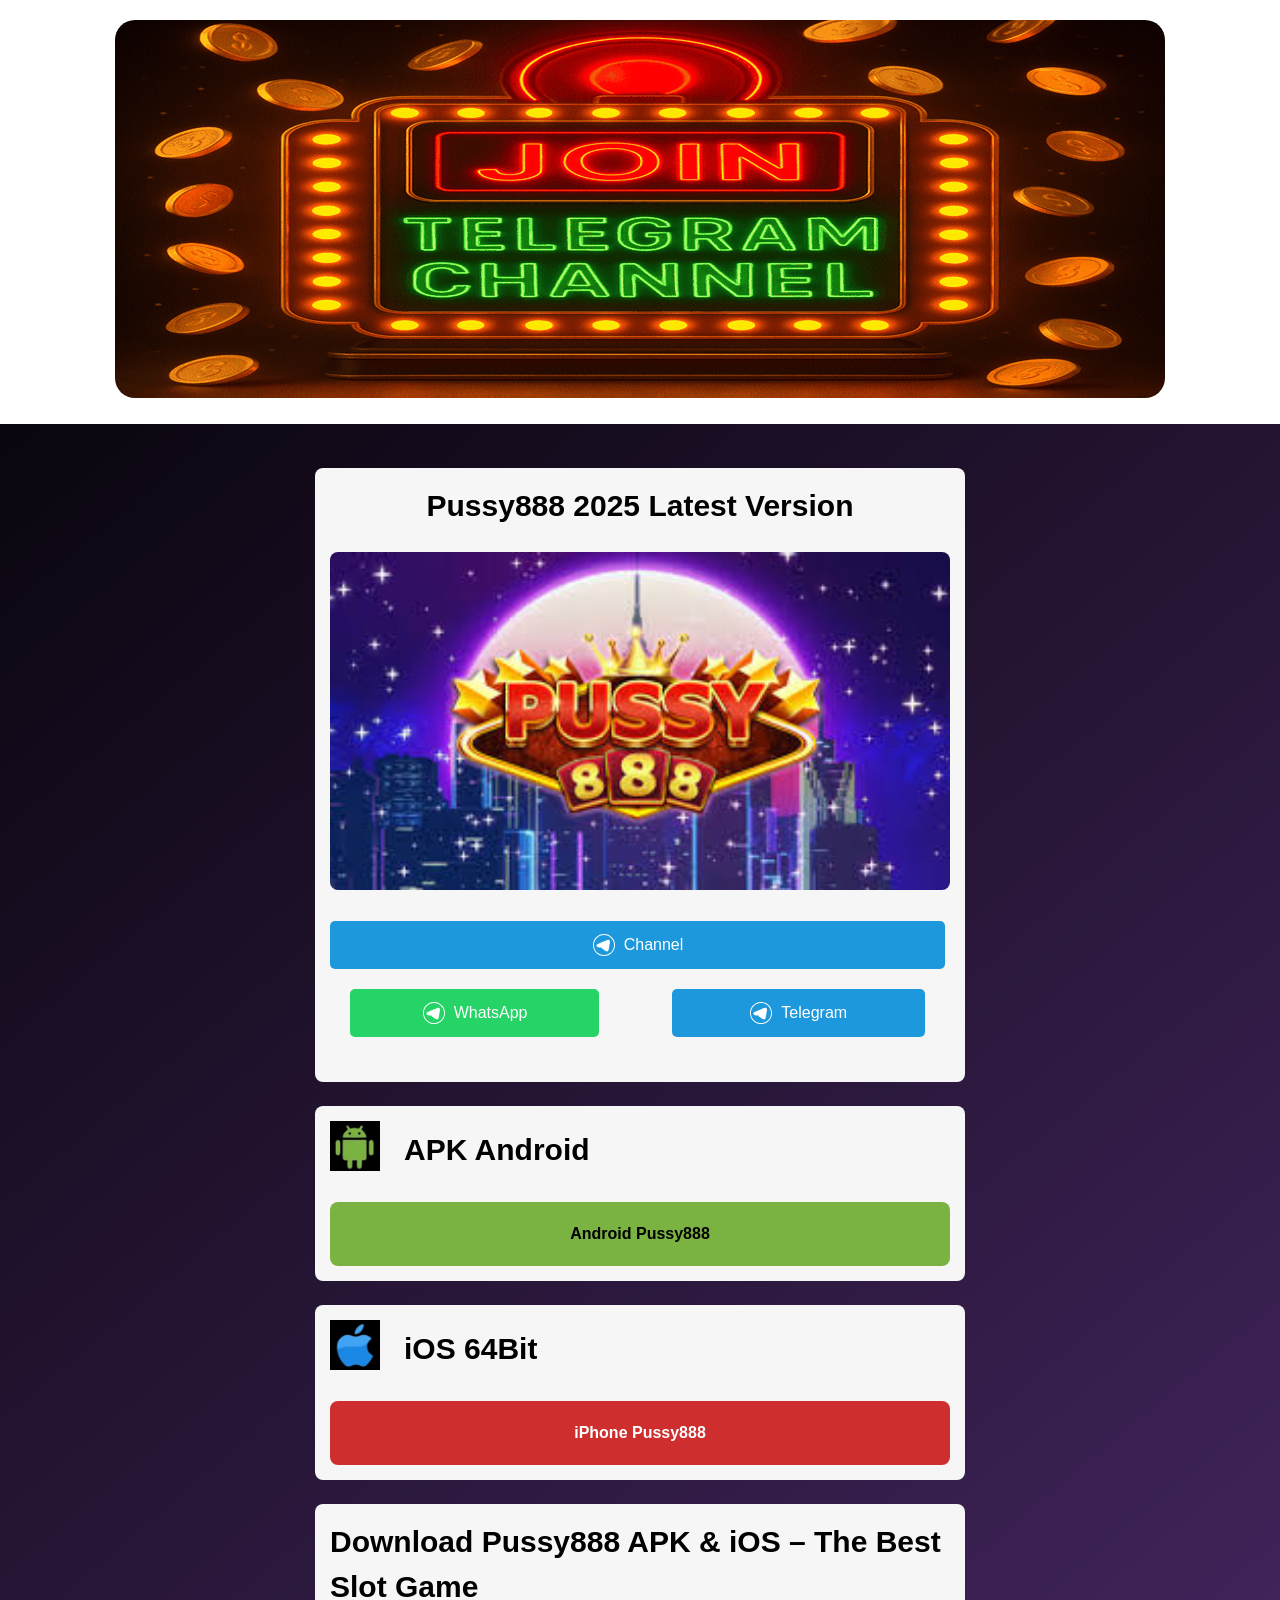
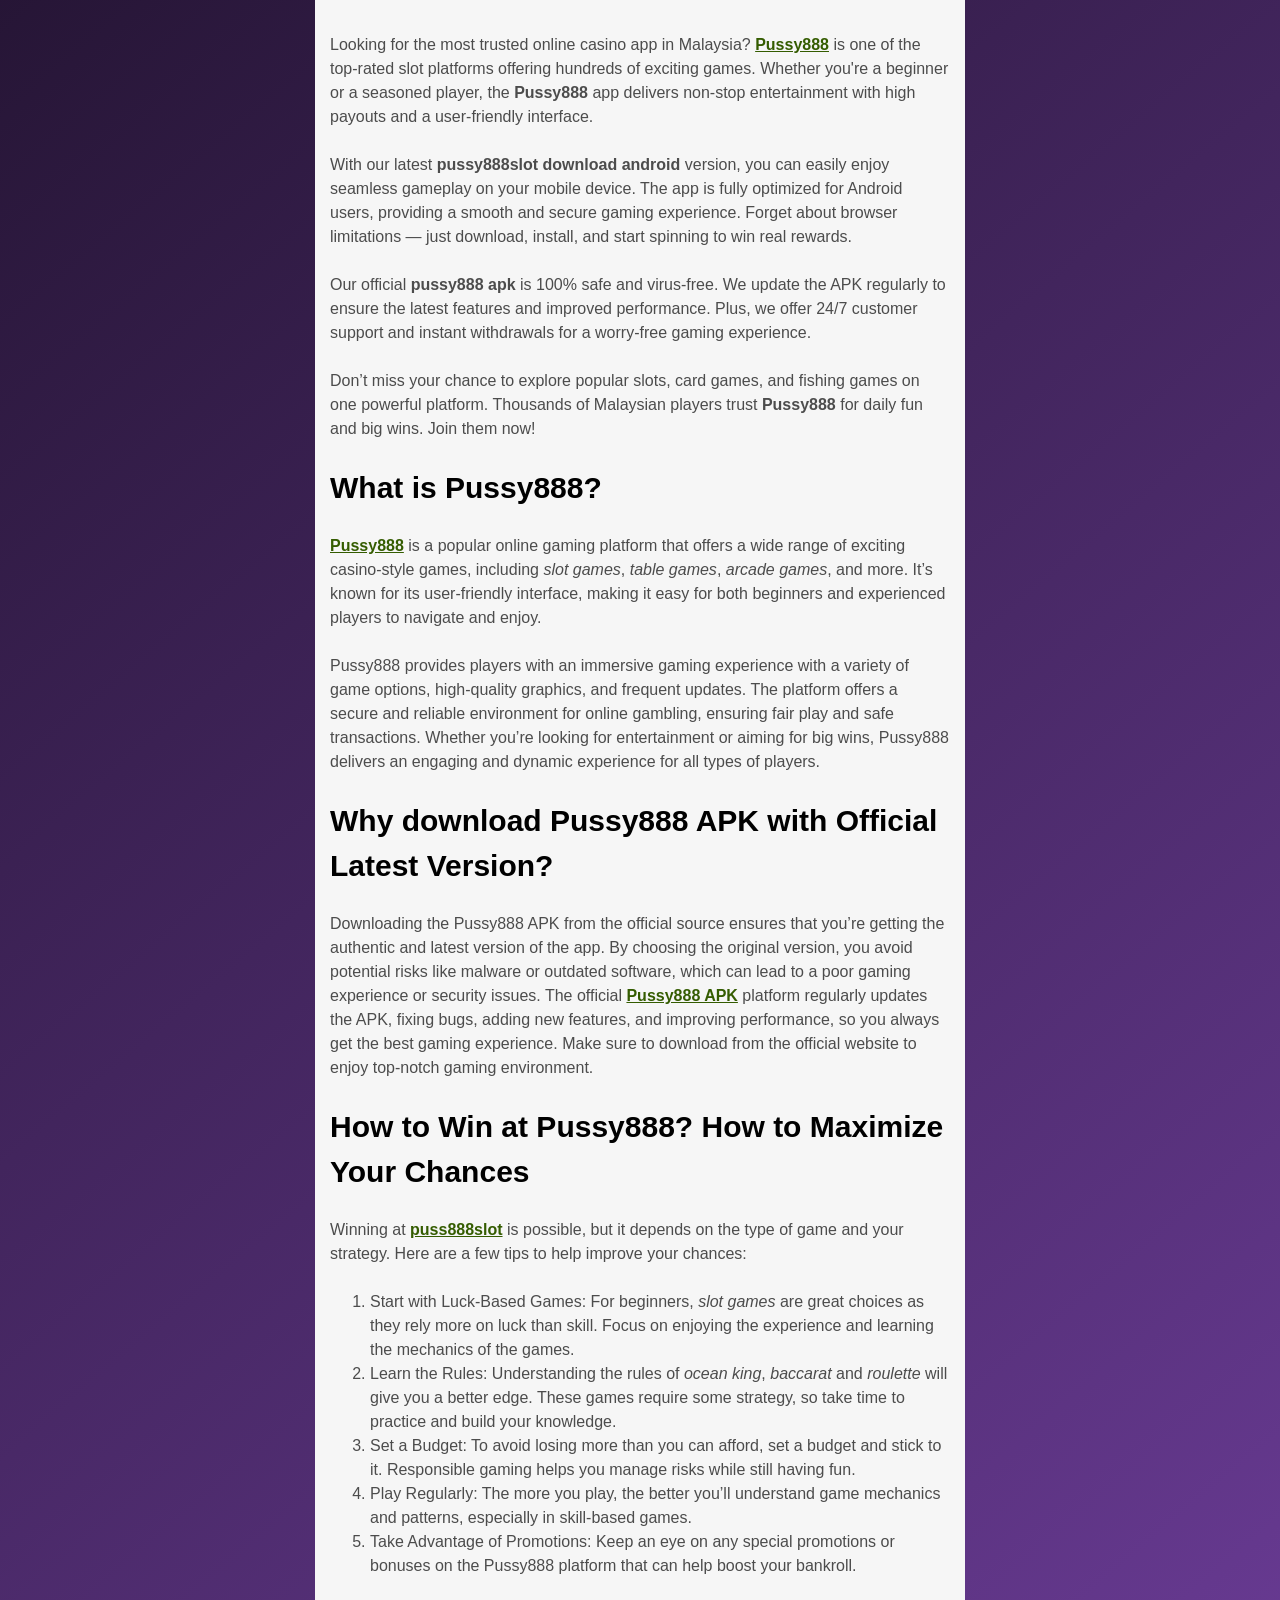
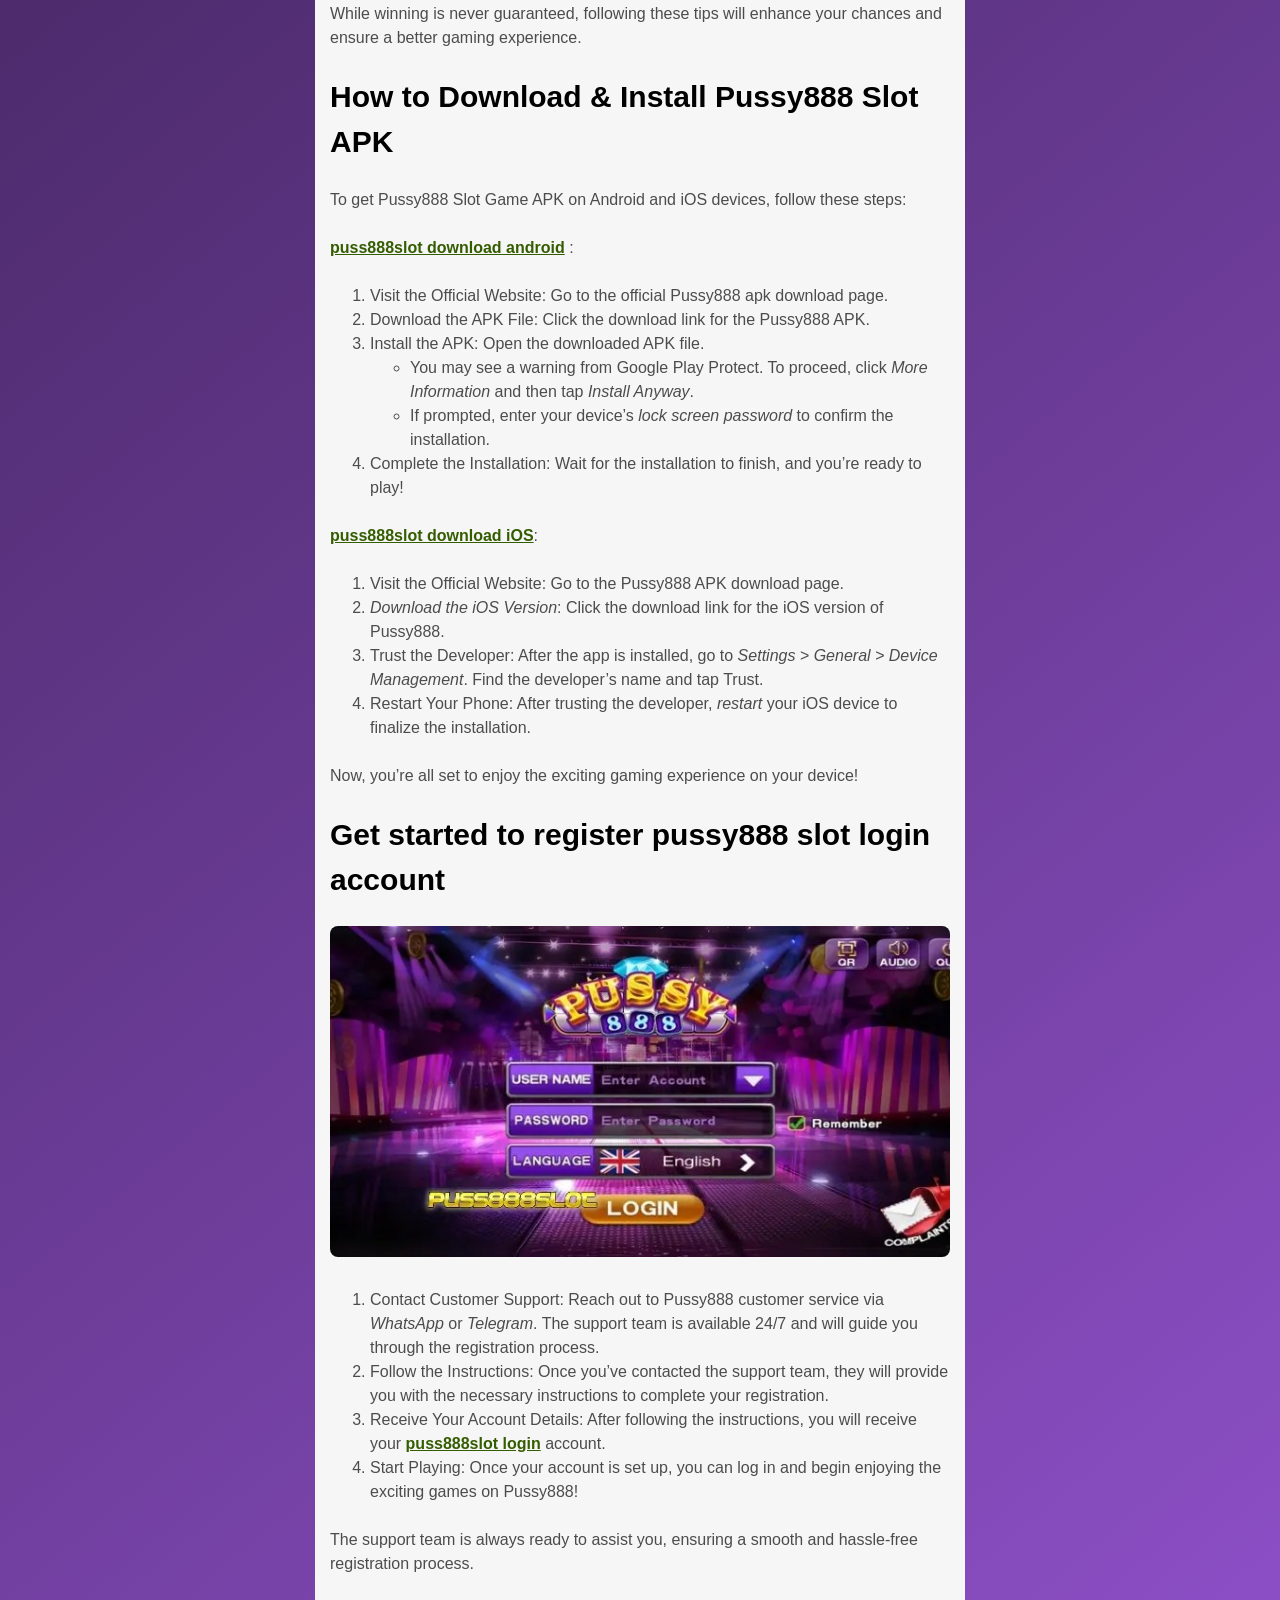
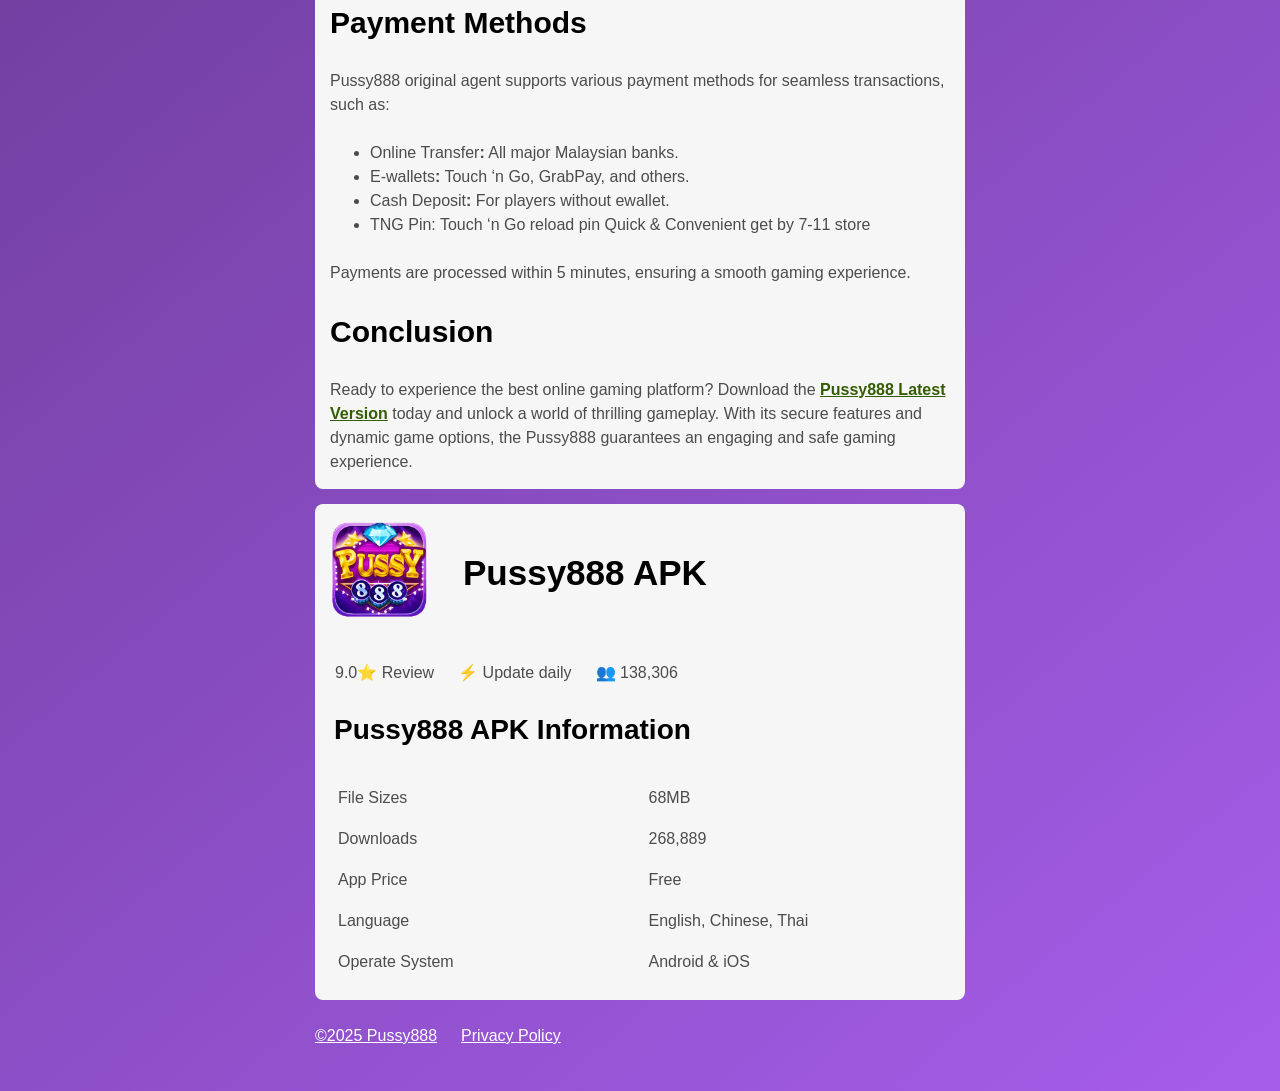
==== pussy888.html @ 7156136a "canonical" ====
<!DOCTYPE html>
<html dir="ltr" lang="en-US" prefix="og: https://ogp.me/ns#">
  <head>
    <script async src="https://www.googletagmanager.com/gtag/js?id=G-52BBF54KMW"></script>
    <script>
      window.dataLayer = window.dataLayer || [];
      function gtag(){dataLayer.push(arguments);}
      gtag('js', new Date());

      gtag('config', 'G-52BBF54KMW');
    </script>
    <meta charset="UTF-8" />
    <meta name="viewport" content="width=device-width, initial-scale=1" />
    <link href="https://cdnjs.cloudflare.com/ajax/libs/font-awesome/6.5.0/css/all.min.css" rel="stylesheet" />
    <style id="elementor-frontend-css-crit" media="all">
      .elementor-screen-only,
      .screen-reader-text,
      .screen-reader-text span,
      .ui-helper-hidden-accessible {
        height: 1px;
        margin: -1px;
        overflow: hidden;
        padding: 0;
        position: absolute;
        top: -10000em;
        width: 1px;
        clip: rect(0, 0, 0, 0);
        border: 0;
      }
      .elementor *,
      .elementor :after,
      .elementor :before {
        box-sizing: border-box;
      }
      .elementor a {
        box-shadow: none;
        text-decoration: none;
      }
      .elementor img {
        border: none;
        border-radius: 0;
        box-shadow: none;
        height: auto;
        max-width: 100%;
      }
      .elementor-element {
        --flex-direction: initial;
        --flex-wrap: initial;
        --justify-content: initial;
        --align-items: initial;
        --align-content: initial;
        --gap: initial;
        --flex-basis: initial;
        --flex-grow: initial;
        --flex-shrink: initial;
        --order: initial;
        --align-self: initial;
        align-self: var(--align-self);
        flex-basis: var(--flex-basis);
        flex-grow: var(--flex-grow);
        flex-shrink: var(--flex-shrink);
        order: var(--order);
      }
      .elementor-element:where(.e-con-full, .elementor-widget) {
        align-content: var(--align-content);
        align-items: var(--align-items);
        flex-direction: var(--flex-direction);
        flex-wrap: var(--flex-wrap);
        gap: var(--row-gap) var(--column-gap);
        justify-content: var(--justify-content);
      }
      :root {
        --page-title-display: block;
      }
      @keyframes eicon-spin {
        0% {
          transform: rotate(0deg);
        }
        to {
          transform: rotate(359deg);
        }
      }
      .elementor-section {
        position: relative;
      }
      .elementor-section .elementor-container {
        display: flex;
        margin-left: auto;
        margin-right: auto;
        position: relative;
      }
      @media (max-width: 1024px) {
        .elementor-section .elementor-container {
          flex-wrap: wrap;
        }
      }
      .elementor-section.elementor-section-boxed > .elementor-container {
        max-width: 1140px;
      }
      .elementor-widget-wrap {
        align-content: flex-start;
        flex-wrap: wrap;
        position: relative;
        width: 100%;
      }
      .elementor:not(.elementor-bc-flex-widget) .elementor-widget-wrap {
        display: flex;
      }
      .elementor-widget-wrap > .elementor-element {
        width: 100%;
      }
      .elementor-widget {
        position: relative;
      }
      .elementor-widget:not(:last-child) {
        margin-bottom: var(--kit-widget-spacing, 20px);
      }
      .elementor-column {
        display: flex;
        min-height: 1px;
        position: relative;
      }
      .elementor-column-gap-default
        > .elementor-column
        > .elementor-element-populated {
        padding: 10px;
      }
      @media (min-width: 768px) {
        .elementor-column.elementor-col-10,
        .elementor-column[data-col="10"] {
          width: 10%;
        }
        .elementor-column.elementor-col-11,
        .elementor-column[data-col="11"] {
          width: 11.111%;
        }
        .elementor-column.elementor-col-12,
        .elementor-column[data-col="12"] {
          width: 12.5%;
        }
        .elementor-column.elementor-col-14,
        .elementor-column[data-col="14"] {
          width: 14.285%;
        }
        .elementor-column.elementor-col-16,
        .elementor-column[data-col="16"] {
          width: 16.666%;
        }
        .elementor-column.elementor-col-20,
        .elementor-column[data-col="20"] {
          width: 20%;
        }
        .elementor-column.elementor-col-25,
        .elementor-column[data-col="25"] {
          width: 25%;
        }
        .elementor-column.elementor-col-30,
        .elementor-column[data-col="30"] {
          width: 30%;
        }
        .elementor-column.elementor-col-33,
        .elementor-column[data-col="33"] {
          width: 33.333%;
        }
        .elementor-column.elementor-col-40,
        .elementor-column[data-col="40"] {
          width: 40%;
        }
        .elementor-column.elementor-col-50,
        .elementor-column[data-col="50"] {
          width: 50%;
        }
        .elementor-column.elementor-col-60,
        .elementor-column[data-col="60"] {
          width: 60%;
        }
        .elementor-column.elementor-col-66,
        .elementor-column[data-col="66"] {
          width: 66.666%;
        }
        .elementor-column.elementor-col-70,
        .elementor-column[data-col="70"] {
          width: 70%;
        }
        .elementor-column.elementor-col-75,
        .elementor-column[data-col="75"] {
          width: 75%;
        }
        .elementor-column.elementor-col-80,
        .elementor-column[data-col="80"] {
          width: 80%;
        }
        .elementor-column.elementor-col-83,
        .elementor-column[data-col="83"] {
          width: 83.333%;
        }
        .elementor-column.elementor-col-90,
        .elementor-column[data-col="90"] {
          width: 90%;
        }
        .elementor-column.elementor-col-100,
        .elementor-column[data-col="100"] {
          width: 100%;
        }
      }
      @media (max-width: 767px) {
        .elementor-column {
          width: 100%;
        }
      }
      @media (prefers-reduced-motion: no-preference) {
        html {
          scroll-behavior: smooth;
        }
      }
      .elementor-element .elementor-widget-container,
      .elementor-element:not(:has(.elementor-widget-container)) {
        transition: background 0.3s, border 0.3s, border-radius 0.3s,
          box-shadow 0.3s,
          transform var(--e-transform-transition-duration, 0.4s);
      }
      @media (max-width: 767px) {
        .elementor .elementor-hidden-mobile,
        .elementor .elementor-hidden-phone {
          display: none;
        }
      }
      @media (min-width: 768px) and (max-width: 1024px) {
        .elementor .elementor-hidden-tablet {
          display: none;
        }
      }
      @media (min-width: 1025px) and (max-width: 99999px) {
        .elementor .elementor-hidden-desktop {
          display: none;
        }
      }
    </style>
    <style id="generateblocks-css-crit" media="all">
      .gb-container-15cf6482 {
        display: flex;
        flex-direction: column;
        align-items: center;
        justify-content: center;
        padding: 40px 10px;
        background-color: #000;
      }
      .gb-container-ac4288c9 {
        max-width: 1080px;
        display: flex;
        flex-direction: column;
        align-items: center;
        justify-content: center;
        text-align: left;
      }
      .gb-container-1eba0568 {
        padding-top: 20px;
        padding-bottom: 20px;
      }
      .gb-grid-wrapper > .gb-grid-column-1eba0568 {
        width: 50%;
      }
      .gb-container-499ad33c {
        margin-left: 20px;
      }
      .gb-grid-wrapper > .gb-grid-column-499ad33c {
        width: 50%;
      }
      .gb-container-987fa84a {
        min-width: 1100px;
        max-width: 1200px;
        display: inline-block;
        flex-direction: column;
        align-items: center;
        justify-content: center;
        text-align: left;
      }
      .gb-container-785f8746 {
        display: flex;
        justify-content: center;
        padding: 20px;
        border-top-left-radius: 30px;
        border-bottom-left-radius: 30px;
        background-color: #2e2e2e;
      }
      .gb-grid-wrapper > .gb-grid-column-785f8746 {
        width: 33.33%;
      }
      .gb-container-247bd7c2 {
        display: flex;
        flex-direction: row;
      }
      .gb-container-c235a1a0 {
        display: flex;
        flex-direction: row;
        align-items: center;
        margin-left: 10px;
      }
      .elementor-column-gap-default>.elementor-column>.elementor-element-populated {
                padding: 10px
            }
      .gb-container-0fb75a9c {
        display: flex;
        align-items: center;
        justify-content: center;
        padding: 20px;
        border-right: 5px solid #595959;
        border-left: 5px solid #595959;
        background-color: #2e2e2e;
      }
      .gb-grid-wrapper > .gb-grid-column-0fb75a9c {
        width: 33.33%;
      }
      .gb-container-7745dcad {
        display: flex;
        flex-direction: row;
      }
      .gb-container-f7bdcd6f {
        display: flex;
        flex-direction: row;
        margin-left: 20px;
      }
      .gb-container-7b3134e3 {
        display: flex;
        align-items: center;
        justify-content: center;
        padding: 20px;
        border-top-right-radius: 30px;
        border-bottom-right-radius: 30px;
        border-right: 0px solid #595959;
        border-left: 0px solid #595959;
        background-color: #2e2e2e;
      }
      .gb-grid-wrapper > .gb-grid-column-7b3134e3 {
        width: 33.33%;
      }
      .gb-container-2616eaf5 {
        display: flex;
        flex-direction: row;
      }
      .gb-container-0140225b {
        display: flex;
        flex-direction: row;
        margin-left: 20px;
      }
      .gb-container-8d9221e9 {
        display: flex;
        flex-direction: column;
        align-items: center;
        justify-content: center;
        padding-top: 10px;
        padding-bottom: 10px;
      }
      .gb-container-5710101c {
        max-width: 1080px;
        margin-right: 10px;
        margin-left: 10px;
      }
      .gb-container-1c190260 {
        max-width: 1080px;
        margin-right: 10px;
        margin-left: 10px;
      }
      .gb-container-e85954b2 {
        display: flex;
        flex-direction: column;
        align-items: center;
        justify-content: center;
        text-align: left;
        padding-top: 40px;
        padding-bottom: 40px;
        margin-right: auto;
        margin-left: auto;
      }
      .gb-container-ac9f4190 {
        min-width: 1140px;
        max-width: 1200px;
        display: flex;
        flex-direction: column;
        align-items: flex-start;
        justify-content: center;
        margin-right: 10px;
        margin-left: 10px;
      }
      .gb-container-599fe355 {
        min-width: 1140px;
        max-width: 1200px;
        display: flex;
        flex-direction: column;
        align-items: center;
        justify-content: center;
        margin-right: 10px;
        margin-left: 10px;
      }
      .gb-container-47a116dc {
        min-width: 1140px;
        max-width: 1200px;
        padding-top: 27px;
        padding-bottom: 27px;
        margin-top: 20px;
        margin-bottom: 20px;
        border-radius: 16px;
      }
      .gb-container-8e3416ef {
        display: flex;
        flex-direction: column;
        align-items: center;
        justify-content: center;
        text-align: center;
        border-right: 2px solid #dfdfdf;
      }
      .gb-grid-wrapper > .gb-grid-column-8e3416ef {
        width: 20%;
      }
      .gb-container-9e516abc {
        min-height: 128px;
        display: flex;
        flex-direction: column;
        align-items: center;
        justify-content: center;
        text-align: center;
        border-right-color: #dfdfdf;
        border-left-color: #dfdfdf;
      }
      .gb-grid-wrapper > .gb-grid-column-9e516abc {
        width: 20%;
      }
      .gb-container-8dadba58 {
        min-height: 128px;
        display: flex;
        flex-direction: column;
        align-items: center;
        justify-content: center;
        border-right: 2px solid #dfdfdf;
        border-left: 2px solid #dfdfdf;
      }
      .gb-grid-wrapper > .gb-grid-column-8dadba58 {
        width: 20%;
      }
      .gb-container-98160094 {
        min-height: 128px;
        display: flex;
        flex-direction: column;
        align-items: center;
        justify-content: center;
        border-right-color: #dfdfdf;
        border-left-color: #dfdfdf;
      }
      .gb-grid-wrapper > .gb-grid-column-98160094 {
        width: 20%;
      }
      .gb-container-12268da0 {
        min-height: 128px;
        display: flex;
        flex-direction: column;
        align-items: center;
        justify-content: center;
        border-left: 2px solid #dfdfdf;
      }
      .gb-grid-wrapper > .gb-grid-column-12268da0 {
        width: 20%;
      }
      .gb-container-fd36468b {
        min-width: 1140px;
        max-width: 1200px;
        display: flex;
        flex-direction: column;
        align-items: center;
        justify-content: center;
        margin-right: 10px;
        margin-left: 10px;
      }
      .gb-container-8410f9ea {
        min-width: 1140px;
        max-width: 1200px;
        padding-top: 27px;
        padding-bottom: 27px;
        margin-top: 20px;
        margin-bottom: 20px;
        border-radius: 16px;
      }
      .gb-container-47955c52 {
        display: flex;
        flex-direction: column;
        align-items: center;
        justify-content: center;
        text-align: center;
        border-right: 2px solid #dfdfdf;
      }
      .gb-grid-wrapper > .gb-grid-column-47955c52 {
        width: 20%;
      }
      .gb-container-fd0579f3 {
        min-height: 128px;
        display: flex;
        flex-direction: column;
        align-items: center;
        justify-content: center;
        text-align: center;
        border-right-color: #dfdfdf;
        border-left-color: #dfdfdf;
      }
      .gb-grid-wrapper > .gb-grid-column-fd0579f3 {
        width: 20%;
      }
      .gb-container-2463cdff {
        min-height: 128px;
        display: flex;
        flex-direction: column;
        align-items: center;
        justify-content: center;
        border-right: 2px solid #dfdfdf;
        border-left: 2px solid #dfdfdf;
      }
      .gb-grid-wrapper > .gb-grid-column-2463cdff {
        width: 20%;
      }
      .gb-container-b100f7b6 {
        min-height: 128px;
        display: flex;
        flex-direction: column;
        align-items: center;
        justify-content: center;
        border-right-color: #dfdfdf;
        border-left-color: #dfdfdf;
      }
      .gb-grid-wrapper > .gb-grid-column-b100f7b6 {
        width: 20%;
      }
      .gb-container-53ffdd88 {
        min-height: 128px;
        display: flex;
        flex-direction: column;
        align-items: center;
        justify-content: center;
        border-left: 2px solid #dfdfdf;
      }
      .gb-grid-wrapper > .gb-grid-column-53ffdd88 {
        width: 20%;
      }
      .gb-container-4ee209a6 {
        min-width: 1140px;
        max-width: 1200px;
        padding-top: 27px;
        padding-bottom: 27px;
        margin-top: 20px;
        margin-bottom: 20px;
        border-radius: 16px;
      }
      .gb-container-8b7b3fb0 {
        display: flex;
        flex-direction: column;
        align-items: center;
        justify-content: center;
        text-align: center;
        border-right: 2px solid #dfdfdf;
      }
      .gb-grid-wrapper > .gb-grid-column-8b7b3fb0 {
        width: 20%;
      }
      .gb-container-130a168b {
        min-height: 128px;
        display: flex;
        flex-direction: column;
        align-items: center;
        justify-content: center;
        text-align: center;
        border-right-color: #dfdfdf;
        border-left-color: #dfdfdf;
      }
      .gb-grid-wrapper > .gb-grid-column-130a168b {
        width: 20%;
      }
      .gb-container-631f4965 {
        min-height: 128px;
        display: flex;
        flex-direction: column;
        align-items: center;
        justify-content: center;
        border-right: 2px solid #dfdfdf;
        border-left: 2px solid #dfdfdf;
      }
      .gb-grid-wrapper > .gb-grid-column-631f4965 {
        width: 20%;
      }
      .gb-container-79129d80 {
        min-height: 128px;
        display: flex;
        flex-direction: column;
        align-items: center;
        justify-content: center;
        border-right-color: #dfdfdf;
        border-left-color: #dfdfdf;
      }
      .gb-grid-wrapper > .gb-grid-column-79129d80 {
        width: 20%;
      }
      .gb-container-7fcc9915 {
        min-height: 128px;
        display: flex;
        flex-direction: column;
        align-items: center;
        justify-content: center;
        border-left: 2px solid #dfdfdf;
      }
      .gb-grid-wrapper > .gb-grid-column-7fcc9915 {
        width: 20%;
      }
      .gb-container-c23fff6d {
        min-width: 1140px;
        max-width: 1200px;
        display: flex;
        flex-direction: column;
        align-items: center;
        justify-content: center;
        margin-right: 10px;
        margin-left: 10px;
      }
      .gb-container-666390a1 {
        min-width: 1140px;
        max-width: 1200px;
        padding-top: 27px;
        padding-bottom: 27px;
        margin-top: 20px;
        margin-bottom: 20px;
        border-radius: 16px;
      }
      .gb-container-c1054d01 {
        display: flex;
        flex-direction: column;
        align-items: center;
        justify-content: center;
        text-align: center;
        border-right: 2px solid #dfdfdf;
      }
      .gb-grid-wrapper > .gb-grid-column-c1054d01 {
        width: 20%;
      }
      .gb-container-835677b2 {
        min-height: 128px;
        display: flex;
        flex-direction: column;
        align-items: center;
        justify-content: center;
        text-align: center;
        border-right-color: #dfdfdf;
        border-left-color: #dfdfdf;
      }
      .gb-grid-wrapper > .gb-grid-column-835677b2 {
        width: 20%;
      }
      .gb-container-280b97df {
        min-height: 128px;
        display: flex;
        flex-direction: column;
        align-items: center;
        justify-content: center;
        border-right: 2px solid #dfdfdf;
        border-left: 2px solid #dfdfdf;
      }
      .gb-grid-wrapper > .gb-grid-column-280b97df {
        width: 20%;
      }
      .gb-container-7411a4d8 {
        min-height: 128px;
        display: flex;
        flex-direction: column;
        align-items: center;
        justify-content: center;
        border-right-color: #dfdfdf;
        border-left-color: #dfdfdf;
      }
      .gb-grid-wrapper > .gb-grid-column-7411a4d8 {
        width: 20%;
      }
      .gb-container-76ef58d4 {
        min-height: 128px;
        display: flex;
        flex-direction: column;
        align-items: center;
        justify-content: center;
        border-left: 2px solid #dfdfdf;
      }
      .gb-grid-wrapper > .gb-grid-column-76ef58d4 {
        width: 20%;
      }
      .gb-container-4733018c {
        min-width: 1140px;
        max-width: 1200px;
        display: flex;
        flex-direction: column;
        align-items: center;
        justify-content: center;
        margin-right: 10px;
        margin-left: 10px;
      }
      .gb-container-604b981d {
        min-width: 1140px;
        max-width: 1200px;
        padding-top: 27px;
        padding-bottom: 27px;
        margin-top: 20px;
        margin-bottom: 20px;
        border-radius: 16px;
      }
      .gb-container-bd8e1145 {
        display: flex;
        flex-direction: column;
        align-items: center;
        justify-content: center;
        text-align: center;
        border-right: 2px solid #dfdfdf;
      }
      .gb-grid-wrapper > .gb-grid-column-bd8e1145 {
        width: 20%;
      }
      .gb-container-255513e5 {
        min-height: 128px;
        display: flex;
        flex-direction: column;
        align-items: center;
        justify-content: center;
        text-align: center;
        border-right-color: #dfdfdf;
        border-left-color: #dfdfdf;
      }
      .gb-grid-wrapper > .gb-grid-column-255513e5 {
        width: 20%;
      }
      .gb-container-5b7ae2b4 {
        min-height: 128px;
        display: flex;
        flex-direction: column;
        align-items: center;
        justify-content: center;
        border-right: 2px solid #dfdfdf;
        border-left: 2px solid #dfdfdf;
      }
      .gb-grid-wrapper > .gb-grid-column-5b7ae2b4 {
        width: 20%;
      }
      .gb-container-aef2fb25 {
        min-height: 128px;
        display: flex;
        flex-direction: column;
        align-items: center;
        justify-content: center;
        border-right-color: #dfdfdf;
        border-left-color: #dfdfdf;
      }
      .gb-grid-wrapper > .gb-grid-column-aef2fb25 {
        width: 20%;
      }
      .gb-container-042befc3 {
        min-height: 128px;
        display: flex;
        flex-direction: column;
        align-items: center;
        justify-content: center;
        border-left: 2px solid #dfdfdf;
      }
      .gb-grid-wrapper > .gb-grid-column-042befc3 {
        width: 20%;
      }
      .gb-container-4b8f9ded {
        min-width: 1140px;
        max-width: 1200px;
        display: flex;
        flex-direction: column;
        align-items: center;
        justify-content: center;
        margin-right: 10px;
        margin-left: 10px;
      }
      .gb-container-dd3ea194 {
        min-width: 1140px;
        max-width: 1200px;
        padding-top: 27px;
        padding-bottom: 27px;
        margin-top: 20px;
        margin-bottom: 20px;
        border-radius: 16px;
      }
      .gb-container-1c5dacf8 {
        display: flex;
        flex-direction: column;
        align-items: center;
        justify-content: center;
        text-align: center;
        border-right: 2px solid #dfdfdf;
      }
      .gb-grid-wrapper > .gb-grid-column-1c5dacf8 {
        width: 20%;
      }
      .gb-container-969f4302 {
        min-height: 128px;
        display: flex;
        flex-direction: column;
        align-items: center;
        justify-content: center;
        text-align: center;
        border-right-color: #dfdfdf;
        border-left-color: #dfdfdf;
      }
      .gb-grid-wrapper > .gb-grid-column-969f4302 {
        width: 20%;
      }
      .gb-container-1a7811e4 {
        min-height: 128px;
        display: flex;
        flex-direction: column;
        align-items: center;
        justify-content: center;
        border-right: 2px solid #dfdfdf;
        border-left: 2px solid #dfdfdf;
      }
      .gb-grid-wrapper > .gb-grid-column-1a7811e4 {
        width: 20%;
      }
      .gb-container-4c45123c {
        min-height: 128px;
        display: flex;
        flex-direction: column;
        align-items: center;
        justify-content: center;
        border-right-color: #dfdfdf;
        border-left-color: #dfdfdf;
      }
      .gb-grid-wrapper > .gb-grid-column-4c45123c {
        width: 20%;
      }
      .gb-container-9a964e53 {
        min-height: 128px;
        display: flex;
        flex-direction: column;
        align-items: center;
        justify-content: center;
        border-left: 2px solid #dfdfdf;
      }
      .gb-grid-wrapper > .gb-grid-column-9a964e53 {
        width: 20%;
      }
      .gb-container-c5b73159 {
        min-width: 1140px;
        max-width: 1200px;
        display: flex;
        flex-direction: column;
        align-items: center;
        justify-content: center;
        margin-right: 10px;
        margin-left: 10px;
      }
      .gb-container-a9ace3ab {
        min-width: 1140px;
        max-width: 1200px;
        padding-top: 27px;
        padding-bottom: 27px;
        margin-top: 20px;
        margin-bottom: 20px;
        border-radius: 16px;
      }
      .gb-container-b1e0d501 {
        display: flex;
        flex-direction: column;
        align-items: center;
        justify-content: center;
        text-align: center;
        border-right: 2px solid #dfdfdf;
      }
      .gb-grid-wrapper > .gb-grid-column-b1e0d501 {
        width: 20%;
      }
      .gb-container-564866e5 {
        min-height: 128px;
        display: flex;
        flex-direction: column;
        align-items: center;
        justify-content: center;
        text-align: center;
        border-right-color: #dfdfdf;
        border-left-color: #dfdfdf;
      }
      .gb-grid-wrapper > .gb-grid-column-564866e5 {
        width: 20%;
      }
      .gb-container-26baa11e {
        min-height: 128px;
        display: flex;
        flex-direction: column;
        align-items: center;
        justify-content: center;
        border-right: 2px solid #dfdfdf;
        border-left: 2px solid #dfdfdf;
      }
      .gb-grid-wrapper > .gb-grid-column-26baa11e {
        width: 20%;
      }
      .gb-container-171c59a0 {
        min-height: 128px;
        display: flex;
        flex-direction: column;
        align-items: center;
        justify-content: center;
        border-right-color: #dfdfdf;
        border-left-color: #dfdfdf;
      }
      .gb-grid-wrapper > .gb-grid-column-171c59a0 {
        width: 20%;
      }
      .gb-container-47fee5e1 {
        min-height: 128px;
        display: flex;
        flex-direction: column;
        align-items: center;
        justify-content: center;
        border-left: 2px solid #dfdfdf;
      }
      .gb-grid-wrapper > .gb-grid-column-47fee5e1 {
        width: 20%;
      }
      .gb-container-0987a017 {
        min-width: 1140px;
        max-width: 1200px;
        padding-top: 27px;
        padding-bottom: 27px;
        margin-top: 20px;
        margin-bottom: 20px;
        border-radius: 16px;
      }
      .gb-container-f1d5204a {
        display: flex;
        flex-direction: column;
        align-items: center;
        justify-content: center;
        text-align: center;
        border-right: 2px solid #dfdfdf;
      }
      .gb-grid-wrapper > .gb-grid-column-f1d5204a {
        width: 20%;
      }
      .gb-container-d2665722 {
        min-height: 128px;
        display: flex;
        flex-direction: column;
        align-items: center;
        justify-content: center;
        text-align: center;
        border-right-color: #dfdfdf;
        border-left-color: #dfdfdf;
      }
      .gb-grid-wrapper > .gb-grid-column-d2665722 {
        width: 20%;
      }
      .gb-container-ea7e34c6 {
        min-height: 128px;
        display: flex;
        flex-direction: column;
        align-items: center;
        justify-content: center;
        border-right: 2px solid #dfdfdf;
        border-left: 2px solid #dfdfdf;
      }
      .gb-grid-wrapper > .gb-grid-column-ea7e34c6 {
        width: 20%;
      }
      .gb-container-8e41c7c6 {
        min-height: 128px;
        display: flex;
        flex-direction: column;
        align-items: center;
        justify-content: center;
        border-right-color: #dfdfdf;
        border-left-color: #dfdfdf;
      }
      .gb-grid-wrapper > .gb-grid-column-8e41c7c6 {
        width: 20%;
      }
      .gb-container-3fb747c5 {
        min-height: 128px;
        display: flex;
        flex-direction: column;
        align-items: center;
        justify-content: center;
        border-left: 2px solid #dfdfdf;
      }
      .gb-grid-wrapper > .gb-grid-column-3fb747c5 {
        width: 20%;
      }
      .gb-container-e4fb2739 {
        min-width: 1140px;
        max-width: 1200px;
        display: flex;
        flex-direction: column;
        align-items: center;
        justify-content: center;
        margin-right: 10px;
        margin-left: 10px;
      }
      .gb-container-1a67c2be {
        min-width: 1140px;
        max-width: 1200px;
        padding-top: 27px;
        padding-bottom: 27px;
        margin-top: 20px;
        margin-bottom: 20px;
        border-radius: 16px;
      }
      .gb-container-bf36532e {
        display: flex;
        flex-direction: column;
        align-items: center;
        justify-content: center;
        text-align: center;
        border-right: 2px solid #dfdfdf;
      }
      .gb-grid-wrapper > .gb-grid-column-bf36532e {
        width: 20%;
      }
      .gb-container-ae2964d2 {
        min-height: 128px;
        display: flex;
        flex-direction: column;
        align-items: center;
        justify-content: center;
        text-align: center;
        border-right-color: #dfdfdf;
        border-left-color: #dfdfdf;
      }
      .gb-grid-wrapper > .gb-grid-column-ae2964d2 {
        width: 20%;
      }
      .gb-container-1ae576ae {
        min-height: 128px;
        display: flex;
        flex-direction: column;
        align-items: center;
        justify-content: center;
        border-right: 2px solid #dfdfdf;
        border-left: 2px solid #dfdfdf;
      }
      .gb-grid-wrapper > .gb-grid-column-1ae576ae {
        width: 20%;
      }
      .gb-container-29265a54 {
        min-height: 128px;
        display: flex;
        flex-direction: column;
        align-items: center;
        justify-content: center;
        border-right-color: #dfdfdf;
        border-left-color: #dfdfdf;
      }
      .gb-grid-wrapper > .gb-grid-column-29265a54 {
        width: 20%;
      }
      .gb-container-65c39146 {
        min-height: 128px;
        display: flex;
        flex-direction: column;
        align-items: center;
        justify-content: center;
        border-left: 2px solid #dfdfdf;
      }
      .gb-grid-wrapper > .gb-grid-column-65c39146 {
        width: 20%;
      }
      .gb-container-d293c409 {
        min-width: 1140px;
        max-width: 1200px;
        padding-top: 27px;
        padding-bottom: 27px;
        margin-top: 20px;
        margin-bottom: 20px;
        border-radius: 16px;
      }
      .gb-container-ef7c7ecf {
        display: flex;
        flex-direction: column;
        align-items: center;
        justify-content: center;
        text-align: center;
        border-right: 2px solid #dfdfdf;
      }
      .gb-grid-wrapper > .gb-grid-column-ef7c7ecf {
        width: 20%;
      }
      .gb-container-c5ff1dcd {
        min-height: 128px;
        display: flex;
        flex-direction: column;
        align-items: center;
        justify-content: center;
        text-align: center;
        border-right-color: #dfdfdf;
        border-left-color: #dfdfdf;
      }
      .gb-grid-wrapper > .gb-grid-column-c5ff1dcd {
        width: 20%;
      }
      .gb-container-aef69d01 {
        min-height: 128px;
        display: flex;
        flex-direction: column;
        align-items: center;
        justify-content: center;
        border-right: 2px solid #dfdfdf;
        border-left: 2px solid #dfdfdf;
      }
      .gb-grid-wrapper > .gb-grid-column-aef69d01 {
        width: 20%;
      }
      .gb-container-a10762a4 {
        min-height: 128px;
        display: flex;
        flex-direction: column;
        align-items: center;
        justify-content: center;
        border-right-color: #dfdfdf;
        border-left-color: #dfdfdf;
      }
      .gb-grid-wrapper > .gb-grid-column-a10762a4 {
        width: 20%;
      }
      .gb-container-f5ad5e4f {
        min-height: 128px;
        display: flex;
        flex-direction: column;
        align-items: center;
        justify-content: center;
        border-left: 2px solid #dfdfdf;
      }
      .gb-grid-wrapper > .gb-grid-column-f5ad5e4f {
        width: 20%;
      }
      .gb-container-e93962e1 {
        min-width: 1140px;
        max-width: 1200px;
        display: flex;
        flex-direction: column;
        align-items: center;
        justify-content: center;
        margin-right: 10px;
        margin-left: 10px;
      }
      .gb-container-b20eb59a {
        min-width: 1140px;
        max-width: 1200px;
        padding-top: 27px;
        padding-bottom: 27px;
        margin-top: 20px;
        margin-bottom: 20px;
        border-radius: 16px;
      }
      .gb-container-410fdacc {
        display: flex;
        flex-direction: column;
        align-items: center;
        justify-content: center;
        text-align: center;
        border-right: 2px solid #dfdfdf;
      }
      .gb-grid-wrapper > .gb-grid-column-410fdacc {
        width: 20%;
      }
      .gb-container-e7a7fb99 {
        min-height: 128px;
        display: flex;
        flex-direction: column;
        align-items: center;
        justify-content: center;
        text-align: center;
        border-right-color: #dfdfdf;
        border-left-color: #dfdfdf;
      }
      .gb-grid-wrapper > .gb-grid-column-e7a7fb99 {
        width: 20%;
      }
      .gb-container-851061c3 {
        min-height: 128px;
        display: flex;
        flex-direction: column;
        align-items: center;
        justify-content: center;
        border-right: 2px solid #dfdfdf;
        border-left: 2px solid #dfdfdf;
      }
      .gb-grid-wrapper > .gb-grid-column-851061c3 {
        width: 20%;
      }
      .gb-container-661ec8ac {
        min-height: 128px;
        display: flex;
        flex-direction: column;
        align-items: center;
        justify-content: center;
        border-right-color: #dfdfdf;
        border-left-color: #dfdfdf;
      }
      .gb-grid-wrapper > .gb-grid-column-661ec8ac {
        width: 20%;
      }
      .gb-container-2ca3de1b {
        min-height: 128px;
        display: flex;
        flex-direction: column;
        align-items: center;
        justify-content: center;
        border-left: 2px solid #dfdfdf;
      }
      .gb-grid-wrapper > .gb-grid-column-2ca3de1b {
        width: 20%;
      }
      .gb-container-481b20a4 {
        min-width: 1140px;
        max-width: 1200px;
        display: flex;
        flex-direction: column;
        align-items: center;
        justify-content: center;
        margin-right: 10px;
        margin-left: 10px;
      }
      .gb-container-8a63e02c {
        min-width: 1140px;
        max-width: 1200px;
        padding-top: 27px;
        padding-bottom: 27px;
        margin-top: 20px;
        margin-bottom: 20px;
        border-radius: 16px;
      }
      .gb-container-d4da341e {
        display: flex;
        flex-direction: column;
        align-items: center;
        justify-content: center;
        text-align: center;
        border-right: 2px solid #dfdfdf;
      }
      .gb-grid-wrapper > .gb-grid-column-d4da341e {
        width: 20%;
      }
      .gb-container-55c47402 {
        min-height: 128px;
        display: flex;
        flex-direction: column;
        align-items: center;
        justify-content: center;
        text-align: center;
        border-right-color: #dfdfdf;
        border-left-color: #dfdfdf;
      }
      .gb-grid-wrapper > .gb-grid-column-55c47402 {
        width: 20%;
      }
      .gb-container-9f0f0260 {
        min-height: 128px;
        display: flex;
        flex-direction: column;
        align-items: center;
        justify-content: center;
        border-right: 2px solid #dfdfdf;
        border-left: 2px solid #dfdfdf;
      }
      .gb-grid-wrapper > .gb-grid-column-9f0f0260 {
        width: 20%;
      }
      .gb-container-644756d7 {
        min-height: 128px;
        display: flex;
        flex-direction: column;
        align-items: center;
        justify-content: center;
        border-right-color: #dfdfdf;
        border-left-color: #dfdfdf;
      }
      .gb-grid-wrapper > .gb-grid-column-644756d7 {
        width: 20%;
      }
      .gb-container-ea405903 {
        min-height: 128px;
        display: flex;
        flex-direction: column;
        align-items: center;
        justify-content: center;
        border-left: 2px solid #dfdfdf;
      }
      .gb-grid-wrapper > .gb-grid-column-ea405903 {
        width: 20%;
      }
      .gb-container-cacb7179 {
        min-width: 1140px;
        max-width: 1200px;
        display: flex;
        flex-direction: column;
        align-items: center;
        justify-content: center;
        margin-right: 10px;
        margin-left: 10px;
      }
      .gb-container-abc69bac {
        min-width: 1140px;
        max-width: 1200px;
        padding-top: 27px;
        padding-bottom: 27px;
        margin-top: 20px;
        margin-bottom: 20px;
        border-radius: 16px;
      }
      .gb-container-3dced66e {
        display: flex;
        flex-direction: column;
        align-items: center;
        justify-content: center;
        text-align: center;
        border-right: 2px solid #dfdfdf;
      }
      .gb-grid-wrapper > .gb-grid-column-3dced66e {
        width: 20%;
      }
      .gb-container-9f9a7ef9 {
        min-height: 128px;
        display: flex;
        flex-direction: column;
        align-items: center;
        justify-content: center;
        text-align: center;
        border-right-color: #dfdfdf;
        border-left-color: #dfdfdf;
      }
      .gb-grid-wrapper > .gb-grid-column-9f9a7ef9 {
        width: 20%;
      }
      .gb-container-fd98d3c8 {
        min-height: 128px;
        display: flex;
        flex-direction: column;
        align-items: center;
        justify-content: center;
        border-right: 2px solid #dfdfdf;
        border-left: 2px solid #dfdfdf;
      }
      .gb-grid-wrapper > .gb-grid-column-fd98d3c8 {
        width: 20%;
      }
      .gb-container-80a8c66d {
        min-height: 128px;
        display: flex;
        flex-direction: column;
        align-items: center;
        justify-content: center;
        border-right-color: #dfdfdf;
        border-left-color: #dfdfdf;
      }
      .gb-grid-wrapper > .gb-grid-column-80a8c66d {
        width: 20%;
      }
      .gb-container-1de9a2ae {
        min-height: 128px;
        display: flex;
        flex-direction: column;
        align-items: center;
        justify-content: center;
        border-left: 2px solid #dfdfdf;
      }
      .gb-grid-wrapper > .gb-grid-column-1de9a2ae {
        width: 20%;
      }
      .gb-container-2b01df90 {
        min-width: 1140px;
        max-width: 1200px;
        padding-top: 27px;
        padding-bottom: 27px;
        margin-top: 20px;
        margin-bottom: 20px;
        border-radius: 16px;
      }
      .gb-container-9f6474b2 {
        display: flex;
        flex-direction: column;
        align-items: center;
        justify-content: center;
        text-align: center;
        border-right: 2px solid #dfdfdf;
      }
      .gb-grid-wrapper > .gb-grid-column-9f6474b2 {
        width: 20%;
      }
      .gb-container-89c8d695 {
        min-height: 128px;
        display: flex;
        flex-direction: column;
        align-items: center;
        justify-content: center;
        text-align: center;
        border-right-color: #dfdfdf;
        border-left-color: #dfdfdf;
      }
      .gb-grid-wrapper > .gb-grid-column-89c8d695 {
        width: 20%;
      }
      .gb-container-540570f0 {
        min-height: 128px;
        display: flex;
        flex-direction: column;
        align-items: center;
        justify-content: center;
        border-right: 2px solid #dfdfdf;
        border-left: 2px solid #dfdfdf;
      }
      .gb-grid-wrapper > .gb-grid-column-540570f0 {
        width: 20%;
      }
      .gb-container-e4fe82db {
        min-height: 128px;
        display: flex;
        flex-direction: column;
        align-items: center;
        justify-content: center;
        border-right-color: #dfdfdf;
        border-left-color: #dfdfdf;
      }
      .gb-grid-wrapper > .gb-grid-column-e4fe82db {
        width: 20%;
      }
      .gb-container-dbdbeda5 {
        min-height: 128px;
        display: flex;
        flex-direction: column;
        align-items: center;
        justify-content: center;
        border-left: 2px solid #dfdfdf;
      }
      .gb-grid-wrapper > .gb-grid-column-dbdbeda5 {
        width: 20%;
      }
      .gb-container-b6132014 {
        min-width: 1140px;
        max-width: 1200px;
        padding-top: 27px;
        padding-bottom: 27px;
        margin-top: 20px;
        margin-bottom: 20px;
        border-radius: 16px;
      }
      .gb-container-0cd7007a {
        display: flex;
        flex-direction: column;
        align-items: center;
        justify-content: center;
        text-align: center;
        border-right: 2px solid #dfdfdf;
      }
      .gb-grid-wrapper > .gb-grid-column-0cd7007a {
        width: 20%;
      }
      .gb-container-24b36812 {
        min-height: 128px;
        display: flex;
        flex-direction: column;
        align-items: center;
        justify-content: center;
        text-align: center;
        border-right-color: #dfdfdf;
        border-left-color: #dfdfdf;
      }
      .gb-grid-wrapper > .gb-grid-column-24b36812 {
        width: 20%;
      }
      .gb-container-ee5c0a7c {
        min-height: 128px;
        display: flex;
        flex-direction: column;
        align-items: center;
        justify-content: center;
        border-right: 2px solid #dfdfdf;
        border-left: 2px solid #dfdfdf;
      }
      .gb-grid-wrapper > .gb-grid-column-ee5c0a7c {
        width: 20%;
      }
      .gb-container-5765b33e {
        min-height: 128px;
        display: flex;
        flex-direction: column;
        align-items: center;
        justify-content: center;
        border-right-color: #dfdfdf;
        border-left-color: #dfdfdf;
      }
      .gb-grid-wrapper > .gb-grid-column-5765b33e {
        width: 20%;
      }
      .gb-container-3ecdd275 {
        min-height: 128px;
        display: flex;
        flex-direction: column;
        align-items: center;
        justify-content: center;
        border-left: 2px solid #dfdfdf;
      }
      .gb-grid-wrapper > .gb-grid-column-3ecdd275 {
        width: 20%;
      }
      .gb-container-b1d16093 {
        min-width: 1140px;
        max-width: 1200px;
        display: flex;
        flex-direction: column;
        align-items: center;
        justify-content: center;
        margin-right: 10px;
        margin-left: 10px;
      }
      .gb-container-40775629 {
        min-width: 1140px;
        max-width: 1200px;
        padding-top: 27px;
        padding-bottom: 27px;
        margin-top: 20px;
        margin-bottom: 20px;
        border-radius: 16px;
      }
      .gb-container-f659ed50 {
        display: flex;
        flex-direction: column;
        align-items: center;
        justify-content: center;
        text-align: center;
        border-right: 2px solid #dfdfdf;
      }
      .gb-grid-wrapper > .gb-grid-column-f659ed50 {
        width: 20%;
      }
      .gb-container-7bf9354b {
        min-height: 128px;
        display: flex;
        flex-direction: column;
        align-items: center;
        justify-content: center;
        text-align: center;
        border-right-color: #dfdfdf;
        border-left-color: #dfdfdf;
      }
      .gb-grid-wrapper > .gb-grid-column-7bf9354b {
        width: 20%;
      }
      .gb-container-8eb7c8cf {
        min-height: 128px;
        display: flex;
        flex-direction: column;
        align-items: center;
        justify-content: center;
        border-right: 2px solid #dfdfdf;
        border-left: 2px solid #dfdfdf;
      }
      .gb-grid-wrapper > .gb-grid-column-8eb7c8cf {
        width: 20%;
      }
      .gb-container-66ca9455 {
        min-height: 128px;
        display: flex;
        flex-direction: column;
        align-items: center;
        justify-content: center;
        border-right-color: #dfdfdf;
        border-left-color: #dfdfdf;
      }
      .gb-grid-wrapper > .gb-grid-column-66ca9455 {
        width: 20%;
      }
      .gb-container-a47e0f05 {
        min-height: 128px;
        display: flex;
        flex-direction: column;
        align-items: center;
        justify-content: center;
        border-left: 2px solid #dfdfdf;
      }
      .gb-grid-wrapper > .gb-grid-column-a47e0f05 {
        width: 20%;
      }
      .gb-container-84a738fa {
        min-width: 1140px;
        max-width: 1200px;
        display: flex;
        flex-direction: column;
        align-items: center;
        justify-content: center;
        margin-right: 10px;
        margin-left: 10px;
      }
      .gb-container-9821bf84 {
        min-width: 1140px;
        max-width: 1200px;
        padding-top: 27px;
        padding-bottom: 27px;
        margin-top: 20px;
        margin-bottom: 20px;
        border-radius: 16px;
      }
      .gb-container-c696c1b9 {
        display: flex;
        flex-direction: column;
        align-items: center;
        justify-content: center;
        text-align: center;
        border-right: 2px solid #dfdfdf;
      }
      .gb-grid-wrapper > .gb-grid-column-c696c1b9 {
        width: 20%;
      }
      .gb-container-ae80b14d {
        min-height: 128px;
        display: flex;
        flex-direction: column;
        align-items: center;
        justify-content: center;
        text-align: center;
        border-right-color: #dfdfdf;
        border-left-color: #dfdfdf;
      }
      .gb-grid-wrapper > .gb-grid-column-ae80b14d {
        width: 20%;
      }
      .gb-container-25fac48f {
        min-height: 128px;
        display: flex;
        flex-direction: column;
        align-items: center;
        justify-content: center;
        border-right: 2px solid #dfdfdf;
        border-left: 2px solid #dfdfdf;
      }
      .gb-grid-wrapper > .gb-grid-column-25fac48f {
        width: 20%;
      }
      .gb-container-7cffa430 {
        min-height: 128px;
        display: flex;
        flex-direction: column;
        align-items: center;
        justify-content: center;
        border-right-color: #dfdfdf;
        border-left-color: #dfdfdf;
      }
      .gb-grid-wrapper > .gb-grid-column-7cffa430 {
        width: 20%;
      }
      .gb-container-9b4e9429 {
        min-height: 128px;
        display: flex;
        flex-direction: column;
        align-items: center;
        justify-content: center;
        border-left: 2px solid #dfdfdf;
      }
      .gb-grid-wrapper > .gb-grid-column-9b4e9429 {
        width: 20%;
      }
      .gb-container-e0e1ac41 {
        min-width: 1140px;
        max-width: 1200px;
        display: flex;
        flex-direction: column;
        align-items: center;
        justify-content: center;
        margin-right: 10px;
        margin-left: 10px;
      }
      .gb-container-51c9eafe {
        min-width: 1140px;
        max-width: 1200px;
        padding-top: 27px;
        padding-bottom: 27px;
        margin-top: 20px;
        margin-bottom: 20px;
        border-radius: 16px;
      }
      .gb-container-23e2fd52 {
        display: flex;
        flex-direction: column;
        align-items: center;
        justify-content: center;
        text-align: center;
        border-right: 2px solid #dfdfdf;
      }
      .gb-grid-wrapper > .gb-grid-column-23e2fd52 {
        width: 20%;
      }
      .gb-container-c8dec879 {
        min-height: 128px;
        display: flex;
        flex-direction: column;
        align-items: center;
        justify-content: center;
        text-align: center;
        border-right-color: #dfdfdf;
        border-left-color: #dfdfdf;
      }
      .gb-grid-wrapper > .gb-grid-column-c8dec879 {
        width: 20%;
      }
      .gb-container-bb2d6279 {
        min-height: 128px;
        display: flex;
        flex-direction: column;
        align-items: center;
        justify-content: center;
        border-right: 2px solid #dfdfdf;
        border-left: 2px solid #dfdfdf;
      }
      .gb-grid-wrapper > .gb-grid-column-bb2d6279 {
        width: 20%;
      }
      .gb-container-f6ba0e1f {
        min-height: 128px;
        display: flex;
        flex-direction: column;
        align-items: center;
        justify-content: center;
        border-right-color: #dfdfdf;
        border-left-color: #dfdfdf;
      }
      .gb-grid-wrapper > .gb-grid-column-f6ba0e1f {
        width: 20%;
      }
      .gb-container-456283d6 {
        min-height: 128px;
        display: flex;
        flex-direction: column;
        align-items: center;
        justify-content: center;
        border-left: 2px solid #dfdfdf;
      }
      .gb-grid-wrapper > .gb-grid-column-456283d6 {
        width: 20%;
      }
      .gb-container-78e728f1 {
        min-width: 1140px;
        max-width: 1200px;
        display: flex;
        flex-direction: column;
        align-items: center;
        justify-content: center;
        margin-right: 10px;
        margin-left: 10px;
      }
      .gb-container-6fa9938c {
        min-width: 1140px;
        max-width: 1200px;
        padding-top: 27px;
        padding-bottom: 27px;
        margin-top: 20px;
        margin-bottom: 20px;
        border-radius: 16px;
      }
      .gb-container-e15816b4 {
        display: flex;
        flex-direction: column;
        align-items: center;
        justify-content: center;
        text-align: center;
        border-right: 2px solid #dfdfdf;
      }
      .gb-grid-wrapper > .gb-grid-column-e15816b4 {
        width: 20%;
      }
      .gb-container-d04c39bc {
        min-height: 128px;
        display: flex;
        flex-direction: column;
        align-items: center;
        justify-content: center;
        text-align: center;
        border-right-color: #dfdfdf;
        border-left-color: #dfdfdf;
      }
      .gb-grid-wrapper > .gb-grid-column-d04c39bc {
        width: 20%;
      }
      .gb-container-13f2375b {
        min-height: 128px;
        display: flex;
        flex-direction: column;
        align-items: center;
        justify-content: center;
        border-right: 2px solid #dfdfdf;
        border-left: 2px solid #dfdfdf;
      }
      .gb-grid-wrapper > .gb-grid-column-13f2375b {
        width: 20%;
      }
      .gb-container-6948f903 {
        min-height: 128px;
        display: flex;
        flex-direction: column;
        align-items: center;
        justify-content: center;
        border-right-color: #dfdfdf;
        border-left-color: #dfdfdf;
      }
      .gb-grid-wrapper > .gb-grid-column-6948f903 {
        width: 20%;
      }
      .gb-container-b470d4df {
        min-height: 128px;
        display: flex;
        flex-direction: column;
        align-items: center;
        justify-content: center;
        border-left: 2px solid #dfdfdf;
      }
      .gb-grid-wrapper > .gb-grid-column-b470d4df {
        width: 20%;
      }
      .gb-container-c5045cfa {
        min-width: 1140px;
        max-width: 1200px;
        display: flex;
        flex-direction: column;
        align-items: center;
        justify-content: center;
        margin-right: 10px;
        margin-left: 10px;
      }
      .gb-container-878e8cf4 {
        min-width: 1140px;
        max-width: 1200px;
        padding-top: 27px;
        padding-bottom: 27px;
        margin-top: 20px;
        margin-bottom: 20px;
        border-radius: 16px;
      }
      .gb-container-ddb2d566 {
        display: flex;
        flex-direction: column;
        align-items: center;
        justify-content: center;
        text-align: center;
        border-right: 2px solid #dfdfdf;
      }
      .gb-grid-wrapper > .gb-grid-column-ddb2d566 {
        width: 20%;
      }
      .gb-container-047851f8 {
        min-height: 128px;
        display: flex;
        flex-direction: column;
        align-items: center;
        justify-content: center;
        text-align: center;
        border-right-color: #dfdfdf;
        border-left-color: #dfdfdf;
      }
      .gb-grid-wrapper > .gb-grid-column-047851f8 {
        width: 20%;
      }
      .gb-container-0287fb3a {
        min-height: 128px;
        display: flex;
        flex-direction: column;
        align-items: center;
        justify-content: center;
        border-right: 2px solid #dfdfdf;
        border-left: 2px solid #dfdfdf;
      }
      .gb-grid-wrapper > .gb-grid-column-0287fb3a {
        width: 20%;
      }
      .gb-container-1287fc44 {
        min-height: 128px;
        display: flex;
        flex-direction: column;
        align-items: center;
        justify-content: center;
        border-right-color: #dfdfdf;
        border-left-color: #dfdfdf;
      }
      .gb-grid-wrapper > .gb-grid-column-1287fc44 {
        width: 20%;
      }
      .gb-container-185c0075 {
        min-height: 128px;
        display: flex;
        flex-direction: column;
        align-items: center;
        justify-content: center;
        border-left: 2px solid #dfdfdf;
      }
      .gb-grid-wrapper > .gb-grid-column-185c0075 {
        width: 20%;
      }
      .gb-container-9c6a179b {
        min-width: 1140px;
        max-width: 1200px;
        display: flex;
        flex-direction: column;
        align-items: center;
        justify-content: center;
        margin-right: 10px;
        margin-left: 10px;
      }
      .gb-container-c0493761 {
        min-width: 1140px;
        max-width: 1200px;
        padding-top: 27px;
        padding-bottom: 27px;
        margin-top: 20px;
        margin-bottom: 20px;
        border-radius: 16px;
      }
      .gb-container-eb4104c6 {
        display: flex;
        flex-direction: column;
        align-items: center;
        justify-content: center;
        text-align: center;
        border-right: 2px solid #dfdfdf;
      }
      .gb-grid-wrapper > .gb-grid-column-eb4104c6 {
        width: 20%;
      }
      .gb-container-08730aad {
        min-height: 128px;
        display: flex;
        flex-direction: column;
        align-items: center;
        justify-content: center;
        text-align: center;
        border-right-color: #dfdfdf;
        border-left-color: #dfdfdf;
      }
      .gb-grid-wrapper > .gb-grid-column-08730aad {
        width: 20%;
      }
      .gb-container-bf257a70 {
        min-height: 128px;
        display: flex;
        flex-direction: column;
        align-items: center;
        justify-content: center;
        border-right: 2px solid #dfdfdf;
        border-left: 2px solid #dfdfdf;
      }
      .gb-grid-wrapper > .gb-grid-column-bf257a70 {
        width: 20%;
      }
      .gb-container-121437a7 {
        min-height: 128px;
        display: flex;
        flex-direction: column;
        align-items: center;
        justify-content: center;
        border-right-color: #dfdfdf;
        border-left-color: #dfdfdf;
      }
      .gb-grid-wrapper > .gb-grid-column-121437a7 {
        width: 20%;
      }
      .gb-container-b493d963 {
        min-height: 128px;
        display: flex;
        flex-direction: column;
        align-items: center;
        justify-content: center;
        border-left: 2px solid #dfdfdf;
      }
      .gb-grid-wrapper > .gb-grid-column-b493d963 {
        width: 20%;
      }
      .gb-container-4a57499e {
        min-width: 1140px;
        max-width: 1200px;
        display: flex;
        flex-direction: column;
        align-items: center;
        justify-content: center;
        margin-right: 10px;
        margin-left: 10px;
      }
      .gb-container-90f849d6 {
        min-width: 1140px;
        max-width: 1200px;
        padding-top: 27px;
        padding-bottom: 27px;
        margin-top: 20px;
        margin-bottom: 20px;
        border-radius: 16px;
      }
      .gb-container-728e5655 {
        display: flex;
        flex-direction: column;
        align-items: center;
        justify-content: center;
        text-align: center;
        border-right: 2px solid #dfdfdf;
      }
      .gb-grid-wrapper > .gb-grid-column-728e5655 {
        width: 20%;
      }
      .gb-container-8b2c7b4c {
        min-height: 128px;
        display: flex;
        flex-direction: column;
        align-items: center;
        justify-content: center;
        text-align: center;
        border-right-color: #dfdfdf;
        border-left-color: #dfdfdf;
      }
      .gb-grid-wrapper > .gb-grid-column-8b2c7b4c {
        width: 20%;
      }
      .gb-container-d6f2e814 {
        min-height: 128px;
        display: flex;
        flex-direction: column;
        align-items: center;
        justify-content: center;
        border-right: 2px solid #dfdfdf;
        border-left: 2px solid #dfdfdf;
      }
      .gb-grid-wrapper > .gb-grid-column-d6f2e814 {
        width: 20%;
      }
      .gb-container-ecce86e2 {
        min-height: 128px;
        display: flex;
        flex-direction: column;
        align-items: center;
        justify-content: center;
        border-right-color: #dfdfdf;
        border-left-color: #dfdfdf;
      }
      .gb-grid-wrapper > .gb-grid-column-ecce86e2 {
        width: 20%;
      }
      .gb-container-2329233a {
        min-height: 128px;
        display: flex;
        flex-direction: column;
        align-items: center;
        justify-content: center;
        border-left: 2px solid #dfdfdf;
      }
      .gb-grid-wrapper > .gb-grid-column-2329233a {
        width: 20%;
      }
      .gb-container-02486359 {
        min-width: 1140px;
        max-width: 1200px;
        display: flex;
        flex-direction: column;
        align-items: center;
        justify-content: center;
        margin-right: 10px;
        margin-left: 10px;
      }
      .gb-container-6cc5fb24 {
        min-width: 1140px;
        max-width: 1200px;
        padding-top: 27px;
        padding-bottom: 27px;
        margin-top: 20px;
        margin-bottom: 20px;
        border-radius: 16px;
      }
      .gb-container-d3b5d608 {
        display: flex;
        flex-direction: column;
        align-items: center;
        justify-content: center;
        text-align: center;
        border-right: 2px solid #dfdfdf;
      }
      .gb-grid-wrapper > .gb-grid-column-d3b5d608 {
        width: 20%;
      }
      .gb-container-74a16221 {
        min-height: 128px;
        display: flex;
        flex-direction: column;
        align-items: center;
        justify-content: center;
        text-align: center;
        border-right-color: #dfdfdf;
        border-left-color: #dfdfdf;
      }
      .gb-grid-wrapper > .gb-grid-column-74a16221 {
        width: 20%;
      }
      .gb-container-448a243a {
        min-height: 128px;
        display: flex;
        flex-direction: column;
        align-items: center;
        justify-content: center;
        border-right: 2px solid #dfdfdf;
        border-left: 2px solid #dfdfdf;
      }
      .gb-grid-wrapper > .gb-grid-column-448a243a {
        width: 20%;
      }
      .gb-container-d7fc1c45 {
        min-height: 128px;
        display: flex;
        flex-direction: column;
        align-items: center;
        justify-content: center;
        border-right-color: #dfdfdf;
        border-left-color: #dfdfdf;
      }
      .gb-grid-wrapper > .gb-grid-column-d7fc1c45 {
        width: 20%;
      }
      .gb-container-00883cb7 {
        min-height: 128px;
        display: flex;
        flex-direction: column;
        align-items: center;
        justify-content: center;
        border-left: 2px solid #dfdfdf;
      }
      .gb-grid-wrapper > .gb-grid-column-00883cb7 {
        width: 20%;
      }
      .gb-container-bd722477 {
        min-width: 1140px;
        max-width: 1200px;
        display: flex;
        flex-direction: column;
        align-items: center;
        justify-content: center;
        margin-right: 10px;
        margin-left: 10px;
      }
      .gb-container-a01aef53 {
        min-width: 1140px;
        max-width: 1200px;
        padding-top: 27px;
        padding-bottom: 27px;
        margin-top: 20px;
        margin-bottom: 20px;
        border-radius: 16px;
      }
      .gb-container-41a003d8 {
        display: flex;
        flex-direction: column;
        align-items: center;
        justify-content: center;
        text-align: center;
        border-right: 2px solid #dfdfdf;
      }
      .gb-grid-wrapper > .gb-grid-column-41a003d8 {
        width: 20%;
      }
      .gb-container-e4013a2e {
        min-height: 128px;
        display: flex;
        flex-direction: column;
        align-items: center;
        justify-content: center;
        text-align: center;
        border-right-color: #dfdfdf;
        border-left-color: #dfdfdf;
      }
      .gb-grid-wrapper > .gb-grid-column-e4013a2e {
        width: 20%;
      }
      .gb-container-3628a72d {
        min-height: 128px;
        display: flex;
        flex-direction: column;
        align-items: center;
        justify-content: center;
        border-right: 2px solid #dfdfdf;
        border-left: 2px solid #dfdfdf;
      }
      .gb-grid-wrapper > .gb-grid-column-3628a72d {
        width: 20%;
      }
      .gb-container-69699343 {
        min-height: 128px;
        display: flex;
        flex-direction: column;
        align-items: center;
        justify-content: center;
        border-right-color: #dfdfdf;
        border-left-color: #dfdfdf;
      }
      .gb-grid-wrapper > .gb-grid-column-69699343 {
        width: 20%;
      }
      .gb-container-4fca066f {
        min-height: 128px;
        display: flex;
        flex-direction: column;
        align-items: center;
        justify-content: center;
        border-left: 2px solid #dfdfdf;
      }
      .gb-grid-wrapper > .gb-grid-column-4fca066f {
        width: 20%;
      }
      .gb-container-49a185de {
        min-width: 1140px;
        max-width: 1200px;
        display: flex;
        flex-direction: column;
        align-items: center;
        justify-content: center;
        margin-right: 10px;
        margin-left: 10px;
      }
      .gb-container-dbc9daa8 {
        min-width: 1140px;
        max-width: 1200px;
        padding-top: 27px;
        padding-bottom: 27px;
        margin-top: 20px;
        margin-bottom: 20px;
        border-radius: 16px;
      }
      .gb-container-3869436d {
        display: flex;
        flex-direction: column;
        align-items: center;
        justify-content: center;
        text-align: center;
        border-right: 2px solid #dfdfdf;
      }
      .gb-grid-wrapper > .gb-grid-column-3869436d {
        width: 20%;
      }
      .gb-container-c8651bbe {
        min-height: 128px;
        display: flex;
        flex-direction: column;
        align-items: center;
        justify-content: center;
        text-align: center;
        border-right-color: #dfdfdf;
        border-left-color: #dfdfdf;
      }
      .gb-grid-wrapper > .gb-grid-column-c8651bbe {
        width: 20%;
      }
      .gb-container-9523bf8a {
        min-height: 128px;
        display: flex;
        flex-direction: column;
        align-items: center;
        justify-content: center;
        border-right: 2px solid #dfdfdf;
        border-left: 2px solid #dfdfdf;
      }
      .gb-grid-wrapper > .gb-grid-column-9523bf8a {
        width: 20%;
      }
      .gb-container-b3bc1385 {
        min-height: 128px;
        display: flex;
        flex-direction: column;
        align-items: center;
        justify-content: center;
        border-right-color: #dfdfdf;
        border-left-color: #dfdfdf;
      }
      .gb-grid-wrapper > .gb-grid-column-b3bc1385 {
        width: 20%;
      }
      .gb-container-6417098a {
        min-height: 128px;
        display: flex;
        flex-direction: column;
        align-items: center;
        justify-content: center;
        border-left: 2px solid #dfdfdf;
      }
      .gb-grid-wrapper > .gb-grid-column-6417098a {
        width: 20%;
      }
      .gb-container-33d1be23 {
        min-width: 1140px;
        max-width: 1200px;
        display: block;
        flex-direction: column;
        align-items: center;
        justify-content: center;
        padding-top: 80px;
        margin: 20px 10px;
      }
      .gb-container-fd5317b3 {
        display: flex;
        flex-direction: column;
        align-items: center;
        justify-content: center;
        text-align: left;
        padding-top: 40px;
        margin-right: auto;
        margin-left: auto;
      }
      .gb-container-7ce41438 {
        min-width: 1140px;
        max-width: 1200px;
        display: flex;
        flex-direction: column;
        align-items: flex-start;
        justify-content: center;
        margin-right: 10px;
        margin-left: 10px;
      }
      .gb-container-2b5be27b {
        min-width: 1140px;
        max-width: 1200px;
        display: flex;
        flex-direction: column;
        align-items: center;
        justify-content: center;
        margin-right: 10px;
        margin-left: 10px;
      }
      .gb-container-bc5e27cd {
        min-width: 1140px;
        max-width: 1200px;
        padding-top: 27px;
        padding-bottom: 27px;
        margin-top: 20px;
        margin-bottom: 20px;
        border-radius: 16px;
      }
      .gb-container-01c93584 {
        display: flex;
        flex-direction: column;
        align-items: center;
        justify-content: center;
        text-align: center;
        border-right: 2px solid #dfdfdf;
      }
      .gb-grid-wrapper > .gb-grid-column-01c93584 {
        width: 20%;
      }
      .gb-container-a9a44d49 {
        min-height: 128px;
        display: flex;
        flex-direction: column;
        align-items: center;
        justify-content: center;
        text-align: center;
        border-right-color: #dfdfdf;
        border-left-color: #dfdfdf;
      }
      .gb-grid-wrapper > .gb-grid-column-a9a44d49 {
        width: 20%;
      }
      .gb-container-f0fbf76a {
        min-height: 128px;
        display: flex;
        flex-direction: column;
        align-items: center;
        justify-content: center;
        border-right: 2px solid #dfdfdf;
        border-left: 2px solid #dfdfdf;
      }
      .gb-grid-wrapper > .gb-grid-column-f0fbf76a {
        width: 20%;
      }
      .gb-container-c05a8beb {
        min-height: 128px;
        display: flex;
        flex-direction: column;
        align-items: center;
        justify-content: center;
        border-right-color: #dfdfdf;
        border-left-color: #dfdfdf;
      }
      .gb-grid-wrapper > .gb-grid-column-c05a8beb {
        width: 20%;
      }
      .gb-container-939cf856 {
        min-height: 128px;
        display: flex;
        flex-direction: column;
        align-items: center;
        justify-content: center;
        border-left: 2px solid #dfdfdf;
      }
      .gb-grid-wrapper > .gb-grid-column-939cf856 {
        width: 20%;
      }
      .gb-container-34025de1 {
        min-width: 1140px;
        max-width: 1200px;
        padding-top: 27px;
        padding-bottom: 27px;
        margin-top: 20px;
        margin-bottom: 20px;
        border-radius: 16px;
      }
      .gb-container-2a4ef8bf {
        display: flex;
        flex-direction: column;
        align-items: center;
        justify-content: center;
        text-align: center;
        border-right: 2px solid #dfdfdf;
      }
      .gb-grid-wrapper > .gb-grid-column-2a4ef8bf {
        width: 20%;
      }
      .gb-container-3a71a2dc {
        min-height: 128px;
        display: flex;
        flex-direction: column;
        align-items: center;
        justify-content: center;
        text-align: center;
        border-right-color: #dfdfdf;
        border-left-color: #dfdfdf;
      }
      .gb-grid-wrapper > .gb-grid-column-3a71a2dc {
        width: 20%;
      }
      .gb-container-ef3e4ee4 {
        min-height: 128px;
        display: flex;
        flex-direction: column;
        align-items: center;
        justify-content: center;
        border-right: 2px solid #dfdfdf;
        border-left: 2px solid #dfdfdf;
      }
      .gb-grid-wrapper > .gb-grid-column-ef3e4ee4 {
        width: 20%;
      }
      .gb-container-fbbf83af {
        min-height: 128px;
        display: flex;
        flex-direction: column;
        align-items: center;
        justify-content: center;
        border-right-color: #dfdfdf;
        border-left-color: #dfdfdf;
      }
      .gb-grid-wrapper > .gb-grid-column-fbbf83af {
        width: 20%;
      }
      .gb-container-d60f8f98 {
        min-height: 128px;
        display: flex;
        flex-direction: column;
        align-items: center;
        justify-content: center;
        border-left: 2px solid #dfdfdf;
      }
      .gb-grid-wrapper > .gb-grid-column-d60f8f98 {
        width: 20%;
      }
      .gb-container-2e5cd5be {
        min-width: 1140px;
        max-width: 1200px;
        padding-top: 27px;
        padding-bottom: 27px;
        margin-top: 20px;
        margin-bottom: 20px;
        border-radius: 16px;
      }
      .gb-container-0a051406 {
        display: flex;
        flex-direction: column;
        align-items: center;
        justify-content: center;
        text-align: center;
        border-right: 2px solid #dfdfdf;
      }
      .gb-grid-wrapper > .gb-grid-column-0a051406 {
        width: 20%;
      }
      .gb-container-147e0590 {
        min-height: 128px;
        display: flex;
        flex-direction: column;
        align-items: center;
        justify-content: center;
        text-align: center;
        border-right-color: #dfdfdf;
        border-left-color: #dfdfdf;
      }
      .gb-grid-wrapper > .gb-grid-column-147e0590 {
        width: 20%;
      }
      .gb-container-8ccfef66 {
        min-height: 128px;
        display: flex;
        flex-direction: column;
        align-items: center;
        justify-content: center;
        border-right: 2px solid #dfdfdf;
        border-left: 2px solid #dfdfdf;
      }
      .gb-grid-wrapper > .gb-grid-column-8ccfef66 {
        width: 20%;
      }
      .gb-container-377597fd {
        min-height: 128px;
        display: flex;
        flex-direction: column;
        align-items: center;
        justify-content: center;
        border-right-color: #dfdfdf;
        border-left-color: #dfdfdf;
      }
      .gb-grid-wrapper > .gb-grid-column-377597fd {
        width: 20%;
      }
      .gb-container-3ddbb4c0 {
        min-height: 128px;
        display: flex;
        flex-direction: column;
        align-items: center;
        justify-content: center;
        border-left: 2px solid #dfdfdf;
      }
      .gb-grid-wrapper > .gb-grid-column-3ddbb4c0 {
        width: 20%;
      }
      .gb-container-d378f7e8 {
        min-width: 1140px;
        max-width: 1200px;
        padding-top: 27px;
        padding-bottom: 27px;
        margin-top: 20px;
        margin-bottom: 20px;
        border-radius: 16px;
      }
      .gb-container-ccff02e1 {
        display: flex;
        flex-direction: column;
        align-items: center;
        justify-content: center;
        text-align: center;
        border-right: 2px solid #dfdfdf;
      }
      .gb-grid-wrapper > .gb-grid-column-ccff02e1 {
        width: 20%;
      }
      .gb-container-e013f20f {
        min-height: 128px;
        display: flex;
        flex-direction: column;
        align-items: center;
        justify-content: center;
        text-align: center;
        border-right-color: #dfdfdf;
        border-left-color: #dfdfdf;
      }
      .gb-grid-wrapper > .gb-grid-column-e013f20f {
        width: 20%;
      }
      .gb-container-bb5be64c {
        min-height: 128px;
        display: flex;
        flex-direction: column;
        align-items: center;
        justify-content: center;
        border-right: 2px solid #dfdfdf;
        border-left: 2px solid #dfdfdf;
      }
      .gb-grid-wrapper > .gb-grid-column-bb5be64c {
        width: 20%;
      }
      .gb-container-04430cf6 {
        min-height: 128px;
        display: flex;
        flex-direction: column;
        align-items: center;
        justify-content: center;
        border-right-color: #dfdfdf;
        border-left-color: #dfdfdf;
      }
      .gb-grid-wrapper > .gb-grid-column-04430cf6 {
        width: 20%;
      }
      .gb-container-7921d2a3 {
        min-height: 128px;
        display: flex;
        flex-direction: column;
        align-items: center;
        justify-content: center;
        border-left: 2px solid #dfdfdf;
      }
      .gb-grid-wrapper > .gb-grid-column-7921d2a3 {
        width: 20%;
      }
      .gb-container-b95720a7 {
        min-width: 1140px;
        max-width: 1200px;
        padding-top: 27px;
        padding-bottom: 27px;
        margin-top: 20px;
        margin-bottom: 20px;
        border-radius: 16px;
      }
      .gb-container-bd2d0aa6 {
        display: flex;
        flex-direction: column;
        align-items: center;
        justify-content: center;
        text-align: center;
        border-right: 2px solid #dfdfdf;
      }
      .gb-grid-wrapper > .gb-grid-column-bd2d0aa6 {
        width: 20%;
      }
      .gb-container-61704b4e {
        min-height: 128px;
        display: flex;
        flex-direction: column;
        align-items: center;
        justify-content: center;
        text-align: center;
        border-right-color: #dfdfdf;
        border-left-color: #dfdfdf;
      }
      .gb-grid-wrapper > .gb-grid-column-61704b4e {
        width: 20%;
      }
      .gb-container-568f820d {
        min-height: 128px;
        display: flex;
        flex-direction: column;
        align-items: center;
        justify-content: center;
        border-right: 2px solid #dfdfdf;
        border-left: 2px solid #dfdfdf;
      }
      .gb-grid-wrapper > .gb-grid-column-568f820d {
        width: 20%;
      }
      .gb-container-f3d240b8 {
        min-height: 128px;
        display: flex;
        flex-direction: column;
        align-items: center;
        justify-content: center;
        border-right-color: #dfdfdf;
        border-left-color: #dfdfdf;
      }
      .gb-grid-wrapper > .gb-grid-column-f3d240b8 {
        width: 20%;
      }
      .gb-container-a93933c8 {
        min-height: 128px;
        display: flex;
        flex-direction: column;
        align-items: center;
        justify-content: center;
        border-left: 2px solid #dfdfdf;
      }
      .gb-grid-wrapper > .gb-grid-column-a93933c8 {
        width: 20%;
      }
      .gb-container-e8064979 {
        display: flex;
        flex-direction: column;
        align-items: center;
        justify-content: center;
        text-align: left;
        padding-bottom: 40px;
        margin-right: auto;
        margin-left: auto;
      }
      .gb-container-857f7ffa {
        min-width: 1140px;
        max-width: 1200px;
        display: flex;
        flex-direction: column;
        align-items: center;
        justify-content: center;
        margin: 20px 10px;
      }
      .gb-container-1e653894 {
        min-width: 1140px;
        max-width: 1200px;
        display: block;
        flex-direction: column;
        align-items: center;
        justify-content: center;
        padding-top: 40px;
        margin: 20px 10px;
      }
      .gb-container-346ed0fc {
        display: flex;
        flex-direction: column;
        align-items: center;
        justify-content: center;
        text-align: left;
        padding-top: 40px;
        margin-right: auto;
        margin-left: auto;
      }
      .gb-container-333376ec {
        min-width: 1140px;
        max-width: 1200px;
        display: flex;
        flex-direction: column;
        align-items: flex-start;
        justify-content: center;
        margin-right: 10px;
        margin-left: 10px;
      }
      .gb-container-5fd73dcb {
        display: flex;
        flex-direction: column;
        align-items: center;
        justify-content: center;
        text-align: left;
        margin-right: auto;
        margin-left: auto;
      }
      .gb-container-e3fa47b3 {
        min-width: 1140px;
        max-width: 1200px;
        display: flex;
        flex-direction: column;
        align-items: center;
        justify-content: center;
        margin-right: 10px;
        margin-left: 10px;
      }
      .gb-container-4512cf58 {
        min-width: 1140px;
        max-width: 1200px;
        padding-top: 27px;
        padding-bottom: 27px;
        margin-top: 20px;
        margin-bottom: 20px;
        border-radius: 16px;
      }
      .gb-container-7d0a12da {
        display: flex;
        flex-direction: column;
        align-items: center;
        justify-content: center;
        text-align: center;
        border-right: 2px solid #dfdfdf;
      }
      .gb-grid-wrapper > .gb-grid-column-7d0a12da {
        width: 20%;
      }
      .gb-container-52b736fe {
        min-height: 128px;
        display: flex;
        flex-direction: column;
        align-items: center;
        justify-content: center;
        text-align: center;
        border-right-color: #dfdfdf;
        border-left-color: #dfdfdf;
      }
      .gb-grid-wrapper > .gb-grid-column-52b736fe {
        width: 20%;
      }
      .gb-container-d9139bf2 {
        min-height: 128px;
        display: flex;
        flex-direction: column;
        align-items: center;
        justify-content: center;
        border-right: 2px solid #dfdfdf;
        border-left: 2px solid #dfdfdf;
      }
      .gb-grid-wrapper > .gb-grid-column-d9139bf2 {
        width: 20%;
      }
      .gb-container-0d784ab7 {
        min-height: 128px;
        display: flex;
        flex-direction: column;
        align-items: center;
        justify-content: center;
        border-right-color: #dfdfdf;
        border-left-color: #dfdfdf;
      }
      .gb-grid-wrapper > .gb-grid-column-0d784ab7 {
        width: 20%;
      }
      .gb-container-ff9d0839 {
        min-height: 128px;
        display: flex;
        flex-direction: column;
        align-items: center;
        justify-content: center;
        border-left: 2px solid #dfdfdf;
      }
      .gb-grid-wrapper > .gb-grid-column-ff9d0839 {
        width: 20%;
      }
      .gb-container-e83e9908 {
        min-width: 1140px;
        max-width: 1200px;
        display: flex;
        flex-direction: column;
        align-items: center;
        justify-content: center;
        margin-right: 10px;
        margin-left: 10px;
      }
      .gb-container-1e24ef74 {
        min-width: 1140px;
        max-width: 1200px;
        padding-top: 27px;
        padding-bottom: 27px;
        margin-top: 20px;
        margin-bottom: 20px;
        border-radius: 16px;
      }
      .gb-container-0f109b18 {
        display: flex;
        flex-direction: column;
        align-items: center;
        justify-content: center;
        text-align: center;
        border-right: 2px solid #dfdfdf;
      }
      .gb-grid-wrapper > .gb-grid-column-0f109b18 {
        width: 20%;
      }
      .gb-container-ac8e4f6b {
        min-height: 128px;
        display: flex;
        flex-direction: column;
        align-items: center;
        justify-content: center;
        text-align: center;
        border-right-color: #dfdfdf;
        border-left-color: #dfdfdf;
      }
      .gb-grid-wrapper > .gb-grid-column-ac8e4f6b {
        width: 20%;
      }
      .gb-container-3c2ba993 {
        min-height: 128px;
        display: flex;
        flex-direction: column;
        align-items: center;
        justify-content: center;
        border-right: 2px solid #dfdfdf;
        border-left: 2px solid #dfdfdf;
      }
      .gb-grid-wrapper > .gb-grid-column-3c2ba993 {
        width: 20%;
      }
      .gb-container-bd530110 {
        min-height: 128px;
        display: flex;
        flex-direction: column;
        align-items: center;
        justify-content: center;
        border-right-color: #dfdfdf;
        border-left-color: #dfdfdf;
      }
      .gb-grid-wrapper > .gb-grid-column-bd530110 {
        width: 20%;
      }
      .gb-container-4741e18f {
        min-height: 128px;
        display: flex;
        flex-direction: column;
        align-items: center;
        justify-content: center;
        border-left: 2px solid #dfdfdf;
      }
      .gb-grid-wrapper > .gb-grid-column-4741e18f {
        width: 20%;
      }
      .gb-container-a811be76 {
        min-width: 1140px;
        max-width: 1200px;
        display: flex;
        flex-direction: column;
        align-items: center;
        justify-content: center;
        margin-right: 10px;
        margin-left: 10px;
      }
      .gb-container-3c60bbca {
        min-width: 1140px;
        max-width: 1200px;
        padding-top: 27px;
        padding-bottom: 27px;
        margin-top: 20px;
        margin-bottom: 20px;
        border-radius: 16px;
      }
      .gb-container-61fbfd81 {
        display: flex;
        flex-direction: column;
        align-items: center;
        justify-content: center;
        text-align: center;
        border-right: 2px solid #dfdfdf;
      }
      .gb-grid-wrapper > .gb-grid-column-61fbfd81 {
        width: 20%;
      }
      .gb-container-b66dc9f5 {
        min-height: 128px;
        display: flex;
        flex-direction: column;
        align-items: center;
        justify-content: center;
        text-align: center;
        border-right-color: #dfdfdf;
        border-left-color: #dfdfdf;
      }
      .gb-grid-wrapper > .gb-grid-column-b66dc9f5 {
        width: 20%;
      }
      .gb-container-d40f271b {
        min-height: 128px;
        display: flex;
        flex-direction: column;
        align-items: center;
        justify-content: center;
        border-right: 2px solid #dfdfdf;
        border-left: 2px solid #dfdfdf;
      }
      .gb-grid-wrapper > .gb-grid-column-d40f271b {
        width: 20%;
      }
      .gb-container-a7934056 {
        min-height: 128px;
        display: flex;
        flex-direction: column;
        align-items: center;
        justify-content: center;
        border-right-color: #dfdfdf;
        border-left-color: #dfdfdf;
      }
      .gb-grid-wrapper > .gb-grid-column-a7934056 {
        width: 20%;
      }
      .gb-container-08b4a088 {
        min-height: 128px;
        display: flex;
        flex-direction: column;
        align-items: center;
        justify-content: center;
        border-left: 2px solid #dfdfdf;
      }
      .gb-grid-wrapper > .gb-grid-column-08b4a088 {
        width: 20%;
      }
      .gb-container-a9480f38 {
        min-width: 1140px;
        max-width: 1200px;
        display: flex;
        flex-direction: column;
        align-items: center;
        justify-content: center;
        margin-right: 10px;
        margin-left: 10px;
      }
      .gb-container-8c3f0e1f {
        min-width: 1140px;
        max-width: 1200px;
        padding-top: 27px;
        padding-bottom: 27px;
        margin-top: 20px;
        margin-bottom: 20px;
        border-radius: 16px;
      }
      .gb-container-431984ed {
        display: flex;
        flex-direction: column;
        align-items: center;
        justify-content: center;
        text-align: center;
        border-right: 2px solid #dfdfdf;
      }
      .gb-grid-wrapper > .gb-grid-column-431984ed {
        width: 20%;
      }
      .gb-container-08de8811 {
        min-height: 128px;
        display: flex;
        flex-direction: column;
        align-items: center;
        justify-content: center;
        text-align: center;
        border-right-color: #dfdfdf;
        border-left-color: #dfdfdf;
      }
      .gb-grid-wrapper > .gb-grid-column-08de8811 {
        width: 20%;
      }
      .gb-container-4f8bd4a9 {
        min-height: 128px;
        display: flex;
        flex-direction: column;
        align-items: center;
        justify-content: center;
        border-right: 2px solid #dfdfdf;
        border-left: 2px solid #dfdfdf;
      }
      .gb-grid-wrapper > .gb-grid-column-4f8bd4a9 {
        width: 20%;
      }
      .gb-container-b7d129dc {
        min-height: 128px;
        display: flex;
        flex-direction: column;
        align-items: center;
        justify-content: center;
        border-right-color: #dfdfdf;
        border-left-color: #dfdfdf;
      }
      .gb-grid-wrapper > .gb-grid-column-b7d129dc {
        width: 20%;
      }
      .gb-container-982989f5 {
        min-height: 128px;
        display: flex;
        flex-direction: column;
        align-items: center;
        justify-content: center;
        border-left: 2px solid #dfdfdf;
      }
      .gb-grid-wrapper > .gb-grid-column-982989f5 {
        width: 20%;
      }
      .gb-container-5d90d9d7 {
        min-width: 1140px;
        max-width: 1200px;
        padding-top: 27px;
        padding-bottom: 27px;
        margin-top: 20px;
        margin-bottom: 20px;
        border-radius: 16px;
      }
      .gb-container-52ee9e1e {
        display: flex;
        flex-direction: column;
        align-items: center;
        justify-content: center;
        text-align: center;
        border-right: 2px solid #dfdfdf;
      }
      .gb-grid-wrapper > .gb-grid-column-52ee9e1e {
        width: 20%;
      }
      .gb-container-389c62e6 {
        min-height: 128px;
        display: flex;
        flex-direction: column;
        align-items: center;
        justify-content: center;
        text-align: center;
        border-right-color: #dfdfdf;
        border-left-color: #dfdfdf;
      }
      .gb-grid-wrapper > .gb-grid-column-389c62e6 {
        width: 20%;
      }
      .gb-container-31b62e7c {
        min-height: 128px;
        display: flex;
        flex-direction: column;
        align-items: center;
        justify-content: center;
        border-right: 2px solid #dfdfdf;
        border-left: 2px solid #dfdfdf;
      }
      .gb-grid-wrapper > .gb-grid-column-31b62e7c {
        width: 20%;
      }
      .gb-container-f07313d9 {
        min-height: 128px;
        display: flex;
        flex-direction: column;
        align-items: center;
        justify-content: center;
        border-right-color: #dfdfdf;
        border-left-color: #dfdfdf;
      }
      .gb-grid-wrapper > .gb-grid-column-f07313d9 {
        width: 20%;
      }
      .gb-container-a52f2e1f {
        min-height: 128px;
        display: flex;
        flex-direction: column;
        align-items: center;
        justify-content: center;
        border-left: 2px solid #dfdfdf;
      }
      .gb-grid-wrapper > .gb-grid-column-a52f2e1f {
        width: 20%;
      }
      .gb-container-90da290f {
        min-width: 1140px;
        max-width: 1200px;
        display: flex;
        flex-direction: column;
        align-items: center;
        justify-content: center;
        margin-right: 10px;
        margin-left: 10px;
      }
      .gb-container-10ff8624 {
        min-width: 1140px;
        max-width: 1200px;
        padding-top: 27px;
        padding-bottom: 27px;
        margin-top: 20px;
        margin-bottom: 20px;
        border-radius: 16px;
      }
      .gb-container-81067a47 {
        display: flex;
        flex-direction: column;
        align-items: center;
        justify-content: center;
        text-align: center;
        border-right: 2px solid #dfdfdf;
      }
      .gb-grid-wrapper > .gb-grid-column-81067a47 {
        width: 20%;
      }
      .gb-container-409cc7ab {
        min-height: 128px;
        display: flex;
        flex-direction: column;
        align-items: center;
        justify-content: center;
        text-align: center;
        border-right-color: #dfdfdf;
        border-left-color: #dfdfdf;
      }
      .gb-grid-wrapper > .gb-grid-column-409cc7ab {
        width: 20%;
      }
      .gb-container-ee733cef {
        min-height: 128px;
        display: flex;
        flex-direction: column;
        align-items: center;
        justify-content: center;
        border-right: 2px solid #dfdfdf;
        border-left: 2px solid #dfdfdf;
      }
      .gb-grid-wrapper > .gb-grid-column-ee733cef {
        width: 20%;
      }
      .gb-container-e1e5d4d0 {
        min-height: 128px;
        display: flex;
        flex-direction: column;
        align-items: center;
        justify-content: center;
        border-right-color: #dfdfdf;
        border-left-color: #dfdfdf;
      }
      .gb-grid-wrapper > .gb-grid-column-e1e5d4d0 {
        width: 20%;
      }
      .gb-container-e89d7b9d {
        min-height: 128px;
        display: flex;
        flex-direction: column;
        align-items: center;
        justify-content: center;
        border-left: 2px solid #dfdfdf;
      }
      .gb-grid-wrapper > .gb-grid-column-e89d7b9d {
        width: 20%;
      }
      .gb-container-9ffa6989 {
        min-width: 1140px;
        max-width: 1200px;
        padding-top: 27px;
        padding-bottom: 27px;
        margin-top: 20px;
        margin-bottom: 20px;
        border-radius: 16px;
      }
      .gb-container-19a2b946 {
        display: flex;
        flex-direction: column;
        align-items: center;
        justify-content: center;
        text-align: center;
        border-right: 2px solid #dfdfdf;
      }
      .gb-grid-wrapper > .gb-grid-column-19a2b946 {
        width: 20%;
      }
      .gb-container-715280c0 {
        min-height: 128px;
        display: flex;
        flex-direction: column;
        align-items: center;
        justify-content: center;
        text-align: center;
        border-right-color: #dfdfdf;
        border-left-color: #dfdfdf;
      }
      .gb-grid-wrapper > .gb-grid-column-715280c0 {
        width: 20%;
      }
      .gb-container-01134606 {
        min-height: 128px;
        display: flex;
        flex-direction: column;
        align-items: center;
        justify-content: center;
        border-right: 2px solid #dfdfdf;
        border-left: 2px solid #dfdfdf;
      }
      .gb-grid-wrapper > .gb-grid-column-01134606 {
        width: 20%;
      }
      .gb-container-f985a107 {
        min-height: 128px;
        display: flex;
        flex-direction: column;
        align-items: center;
        justify-content: center;
        border-right-color: #dfdfdf;
        border-left-color: #dfdfdf;
      }
      .gb-grid-wrapper > .gb-grid-column-f985a107 {
        width: 20%;
      }
      .gb-container-6006663f {
        min-height: 128px;
        display: flex;
        flex-direction: column;
        align-items: center;
        justify-content: center;
        border-left: 2px solid #dfdfdf;
      }
      .gb-grid-wrapper > .gb-grid-column-6006663f {
        width: 20%;
      }
      .gb-container-8fb21be5 {
        min-width: 1140px;
        max-width: 1200px;
        padding-top: 27px;
        padding-bottom: 27px;
        margin-top: 20px;
        margin-bottom: 20px;
        border-radius: 16px;
      }
      .gb-container-38583771 {
        display: flex;
        flex-direction: column;
        align-items: center;
        justify-content: center;
        text-align: center;
        border-right: 2px solid #dfdfdf;
      }
      .gb-grid-wrapper > .gb-grid-column-38583771 {
        width: 20%;
      }
      .gb-container-b89384b8 {
        min-height: 128px;
        display: flex;
        flex-direction: column;
        align-items: center;
        justify-content: center;
        text-align: center;
        border-right-color: #dfdfdf;
        border-left-color: #dfdfdf;
      }
      .gb-grid-wrapper > .gb-grid-column-b89384b8 {
        width: 20%;
      }
      .gb-container-2e838845 {
        min-height: 128px;
        display: flex;
        flex-direction: column;
        align-items: center;
        justify-content: center;
        border-right: 2px solid #dfdfdf;
        border-left: 2px solid #dfdfdf;
      }
      .gb-grid-wrapper > .gb-grid-column-2e838845 {
        width: 20%;
      }
      .gb-container-eaa2da0f {
        min-height: 128px;
        display: flex;
        flex-direction: column;
        align-items: center;
        justify-content: center;
        border-right-color: #dfdfdf;
        border-left-color: #dfdfdf;
      }
      .gb-grid-wrapper > .gb-grid-column-eaa2da0f {
        width: 20%;
      }
      .gb-container-f3757aae {
        min-height: 128px;
        display: flex;
        flex-direction: column;
        align-items: center;
        justify-content: center;
        border-left: 2px solid #dfdfdf;
      }
      .gb-grid-wrapper > .gb-grid-column-f3757aae {
        width: 20%;
      }
      .gb-container-ec72b3a8 {
        display: flex;
        flex-direction: column;
        align-items: center;
        justify-content: center;
        text-align: left;
        padding-bottom: 40px;
        margin-right: auto;
        margin-left: auto;
      }
      .gb-container-35e3bb49 {
        min-width: 1140px;
        max-width: 1200px;
        display: flex;
        flex-direction: column;
        align-items: center;
        justify-content: center;
        margin: 20px 10px;
      }
      .gb-container-a4311b0b {
        min-width: 1140px;
        max-width: 1200px;
        display: block;
        flex-direction: column;
        align-items: center;
        justify-content: center;
        padding-top: 40px;
        margin: 20px 10px;
      }
      .gb-container-72283507 {
        display: flex;
        flex-direction: column;
        align-items: center;
        justify-content: center;
        text-align: left;
        padding-top: 40px;
        margin-right: auto;
        margin-left: auto;
      }
      .gb-container-2d55d59c {
        min-width: 1140px;
        max-width: 1200px;
        display: flex;
        flex-direction: column;
        align-items: flex-start;
        justify-content: center;
        margin-right: 10px;
        margin-left: 10px;
      }
      .gb-container-1bd557f4 {
        display: flex;
        flex-direction: column;
        align-items: center;
        justify-content: center;
        text-align: left;
        margin-right: auto;
        margin-left: auto;
      }
      .gb-container-198cdee1 {
        min-width: 1140px;
        max-width: 1200px;
        display: flex;
        flex-direction: column;
        align-items: center;
        justify-content: center;
        margin-right: 10px;
        margin-left: 10px;
      }
      .gb-container-0b41ada3 {
        min-width: 1140px;
        max-width: 1200px;
        padding-top: 27px;
        padding-bottom: 27px;
        margin-top: 20px;
        margin-bottom: 20px;
        border-radius: 16px;
      }
      .gb-container-a41c4384 {
        display: flex;
        flex-direction: column;
        align-items: center;
        justify-content: center;
        text-align: center;
        border-right: 2px solid #dfdfdf;
      }
      .gb-grid-wrapper > .gb-grid-column-a41c4384 {
        width: 20%;
      }
      .gb-container-ab73b33e {
        min-height: 128px;
        display: flex;
        flex-direction: column;
        align-items: center;
        justify-content: center;
        text-align: center;
        border-right-color: #dfdfdf;
        border-left-color: #dfdfdf;
      }
      .gb-grid-wrapper > .gb-grid-column-ab73b33e {
        width: 20%;
      }
      .gb-container-0fe9dfee {
        min-height: 128px;
        display: flex;
        flex-direction: column;
        align-items: center;
        justify-content: center;
        border-right: 2px solid #dfdfdf;
        border-left: 2px solid #dfdfdf;
      }
      .gb-grid-wrapper > .gb-grid-column-0fe9dfee {
        width: 20%;
      }
      .gb-container-97892132 {
        min-height: 128px;
        display: flex;
        flex-direction: column;
        align-items: center;
        justify-content: center;
        border-right-color: #dfdfdf;
        border-left-color: #dfdfdf;
      }
      .gb-grid-wrapper > .gb-grid-column-97892132 {
        width: 20%;
      }
      .gb-container-8c5ef88b {
        min-height: 128px;
        display: flex;
        flex-direction: column;
        align-items: center;
        justify-content: center;
        border-left: 2px solid #dfdfdf;
      }
      .gb-grid-wrapper > .gb-grid-column-8c5ef88b {
        width: 20%;
      }
      .gb-container-343b013c {
        min-width: 1140px;
        max-width: 1200px;
        display: flex;
        flex-direction: column;
        align-items: center;
        justify-content: center;
        margin-right: 10px;
        margin-left: 10px;
      }
      .gb-container-8185b131 {
        min-width: 1140px;
        max-width: 1200px;
        padding-top: 27px;
        padding-bottom: 27px;
        margin-top: 20px;
        margin-bottom: 20px;
        border-radius: 16px;
      }
      .gb-container-e927e41a {
        display: flex;
        flex-direction: column;
        align-items: center;
        justify-content: center;
        text-align: center;
        border-right: 2px solid #dfdfdf;
      }
      .gb-grid-wrapper > .gb-grid-column-e927e41a {
        width: 20%;
      }
      .gb-container-1edb0ffa {
        min-height: 128px;
        display: flex;
        flex-direction: column;
        align-items: center;
        justify-content: center;
        text-align: center;
        border-right-color: #dfdfdf;
        border-left-color: #dfdfdf;
      }
      .gb-grid-wrapper > .gb-grid-column-1edb0ffa {
        width: 20%;
      }
      .gb-container-3b14bf45 {
        min-height: 128px;
        display: flex;
        flex-direction: column;
        align-items: center;
        justify-content: center;
        border-right: 2px solid #dfdfdf;
        border-left: 2px solid #dfdfdf;
      }
      .gb-grid-wrapper > .gb-grid-column-3b14bf45 {
        width: 20%;
      }
      .gb-container-1931ace1 {
        min-height: 128px;
        display: flex;
        flex-direction: column;
        align-items: center;
        justify-content: center;
        border-right-color: #dfdfdf;
        border-left-color: #dfdfdf;
      }
      .gb-grid-wrapper > .gb-grid-column-1931ace1 {
        width: 20%;
      }
      .gb-container-8bf84007 {
        min-height: 128px;
        display: flex;
        flex-direction: column;
        align-items: center;
        justify-content: center;
        border-left: 2px solid #dfdfdf;
      }
      .gb-grid-wrapper > .gb-grid-column-8bf84007 {
        width: 20%;
      }
      .gb-container-53eb31ba {
        min-width: 1140px;
        max-width: 1200px;
        display: flex;
        flex-direction: column;
        align-items: center;
        justify-content: center;
        margin-right: 10px;
        margin-left: 10px;
      }
      .gb-container-286ced29 {
        min-width: 1140px;
        max-width: 1200px;
        padding-top: 27px;
        padding-bottom: 27px;
        margin-top: 20px;
        margin-bottom: 20px;
        border-radius: 16px;
      }
      .gb-container-eedbff75 {
        display: flex;
        flex-direction: column;
        align-items: center;
        justify-content: center;
        text-align: center;
        border-right: 2px solid #dfdfdf;
      }
      .gb-grid-wrapper > .gb-grid-column-eedbff75 {
        width: 20%;
      }
      .gb-container-bfd2723b {
        min-height: 128px;
        display: flex;
        flex-direction: column;
        align-items: center;
        justify-content: center;
        text-align: center;
        border-right-color: #dfdfdf;
        border-left-color: #dfdfdf;
      }
      .gb-grid-wrapper > .gb-grid-column-bfd2723b {
        width: 20%;
      }
      .gb-container-e751e91c {
        min-height: 128px;
        display: flex;
        flex-direction: column;
        align-items: center;
        justify-content: center;
        border-right: 2px solid #dfdfdf;
        border-left: 2px solid #dfdfdf;
      }
      .gb-grid-wrapper > .gb-grid-column-e751e91c {
        width: 20%;
      }
      .gb-container-bbee44d5 {
        min-height: 128px;
        display: flex;
        flex-direction: column;
        align-items: center;
        justify-content: center;
        border-right-color: #dfdfdf;
        border-left-color: #dfdfdf;
      }
      .gb-grid-wrapper > .gb-grid-column-bbee44d5 {
        width: 20%;
      }
      .gb-container-dfbecacc {
        min-height: 128px;
        display: flex;
        flex-direction: column;
        align-items: center;
        justify-content: center;
        border-left: 2px solid #dfdfdf;
      }
      .gb-grid-wrapper > .gb-grid-column-dfbecacc {
        width: 20%;
      }
      .gb-container-f897a453 {
        min-width: 1140px;
        max-width: 1200px;
        display: flex;
        flex-direction: column;
        align-items: center;
        justify-content: center;
        margin-right: 10px;
        margin-left: 10px;
      }
      .gb-container-250b02ab {
        min-width: 1140px;
        max-width: 1200px;
        padding-top: 27px;
        padding-bottom: 27px;
        margin-top: 20px;
        margin-bottom: 20px;
        border-radius: 16px;
      }
      .gb-container-6a232a29 {
        display: flex;
        flex-direction: column;
        align-items: center;
        justify-content: center;
        text-align: center;
        border-right: 2px solid #dfdfdf;
      }
      .gb-grid-wrapper > .gb-grid-column-6a232a29 {
        width: 20%;
      }
      .gb-container-fe9f0e2f {
        min-height: 128px;
        display: flex;
        flex-direction: column;
        align-items: center;
        justify-content: center;
        text-align: center;
        border-right-color: #dfdfdf;
        border-left-color: #dfdfdf;
      }
      .gb-grid-wrapper > .gb-grid-column-fe9f0e2f {
        width: 20%;
      }
      .gb-container-4b066663 {
        min-height: 128px;
        display: flex;
        flex-direction: column;
        align-items: center;
        justify-content: center;
        border-right: 2px solid #dfdfdf;
        border-left: 2px solid #dfdfdf;
      }
      .gb-grid-wrapper > .gb-grid-column-4b066663 {
        width: 20%;
      }
      .gb-container-aab8d688 {
        min-height: 128px;
        display: flex;
        flex-direction: column;
        align-items: center;
        justify-content: center;
        border-right-color: #dfdfdf;
        border-left-color: #dfdfdf;
      }
      .gb-grid-wrapper > .gb-grid-column-aab8d688 {
        width: 20%;
      }
      .gb-container-57e57098 {
        min-height: 128px;
        display: flex;
        flex-direction: column;
        align-items: center;
        justify-content: center;
        border-left: 2px solid #dfdfdf;
      }
      .gb-grid-wrapper > .gb-grid-column-57e57098 {
        width: 20%;
      }
      .gb-container-ffdd9238 {
        min-width: 1140px;
        max-width: 1200px;
        display: flex;
        flex-direction: column;
        align-items: center;
        justify-content: center;
        margin-right: 10px;
        margin-left: 10px;
      }
      .gb-container-7fe5a4da {
        min-width: 1140px;
        max-width: 1200px;
        padding-top: 27px;
        padding-bottom: 27px;
        margin-top: 20px;
        margin-bottom: 20px;
        border-radius: 16px;
      }
      .gb-container-00088a66 {
        display: flex;
        flex-direction: column;
        align-items: center;
        justify-content: center;
        text-align: center;
        border-right: 2px solid #dfdfdf;
      }
      .gb-grid-wrapper > .gb-grid-column-00088a66 {
        width: 20%;
      }
      .gb-container-1fd8f19c {
        min-height: 128px;
        display: flex;
        flex-direction: column;
        align-items: center;
        justify-content: center;
        text-align: center;
        border-right-color: #dfdfdf;
        border-left-color: #dfdfdf;
      }
      .gb-grid-wrapper > .gb-grid-column-1fd8f19c {
        width: 20%;
      }
      .gb-container-8ceba44b {
        min-height: 128px;
        display: flex;
        flex-direction: column;
        align-items: center;
        justify-content: center;
        border-right: 2px solid #dfdfdf;
        border-left: 2px solid #dfdfdf;
      }
      .gb-grid-wrapper > .gb-grid-column-8ceba44b {
        width: 20%;
      }
      .gb-container-9f12b027 {
        min-height: 128px;
        display: flex;
        flex-direction: column;
        align-items: center;
        justify-content: center;
        border-right-color: #dfdfdf;
        border-left-color: #dfdfdf;
      }
      .gb-grid-wrapper > .gb-grid-column-9f12b027 {
        width: 20%;
      }
      .gb-container-3eb1a65b {
        min-height: 128px;
        display: flex;
        flex-direction: column;
        align-items: center;
        justify-content: center;
        border-left: 2px solid #dfdfdf;
      }
      .gb-grid-wrapper > .gb-grid-column-3eb1a65b {
        width: 20%;
      }
      .gb-container-a1a1b587 {
        display: flex;
        flex-direction: column;
        align-items: center;
        justify-content: center;
        text-align: left;
        padding-bottom: 40px;
        margin-right: auto;
        margin-left: auto;
      }
      .gb-container-4f7cfc3a {
        min-width: 1140px;
        max-width: 1200px;
        display: flex;
        flex-direction: column;
        align-items: center;
        justify-content: center;
        margin: 20px 10px;
      }
      .gb-container-29989d72 {
        display: flex;
        flex-direction: column;
        align-items: center;
        justify-content: center;
        text-align: left;
        padding-top: 40px;
        padding-bottom: 40px;
        margin-right: auto;
        margin-left: auto;
      }
      .gb-container-1fcadb96 {
        min-width: 1140px;
        max-width: 1200px;
        display: block;
        flex-direction: column;
        align-items: center;
        justify-content: center;
        padding-top: 40px;
        margin: 20px 10px;
      }
      .gb-container-27cefdd8 {
        display: flex;
        flex-direction: column;
        align-items: center;
        justify-content: center;
        text-align: left;
        padding-top: 40px;
        padding-bottom: 40px;
        margin-right: auto;
        margin-left: auto;
      }
      .gb-container-a57739f6 {
        min-width: 1140px;
        max-width: 1200px;
        display: flex;
        flex-direction: column;
        align-items: flex-start;
        justify-content: center;
        margin-right: 10px;
        margin-left: 10px;
      }
      .gb-container-4c40c8e5 {
        min-width: 1140px;
        max-width: 1200px;
        display: flex;
        flex-direction: column;
        align-items: center;
        justify-content: center;
        margin: 20px 10px;
      }
      .gb-container-c3b3585f {
        min-width: 1140px;
        max-width: 1200px;
        display: block;
        flex-direction: column;
        align-items: center;
        justify-content: center;
        padding-top: 40px;
        margin: 20px 10px;
      }
      .gb-container-167e098a {
        display: flex;
        flex-direction: column;
        align-items: center;
        justify-content: center;
        text-align: left;
        padding-top: 40px;
        padding-bottom: 40px;
        margin-right: auto;
        margin-left: auto;
      }
      .gb-container-a3d7b532 {
        min-width: 1140px;
        max-width: 1200px;
        display: flex;
        flex-direction: column;
        align-items: center;
        justify-content: center;
        margin-right: 10px;
        margin-left: 10px;
      }
      .gb-container-8ddadfb1 {
        min-width: 1140px;
        max-width: 1200px;
        display: flex;
        flex-direction: column;
        align-items: center;
        justify-content: center;
        margin-right: 10px;
        margin-left: 10px;
      }
      .gb-container-e81ceb8e {
        display: flex;
        flex-direction: column;
        align-items: center;
        justify-content: center;
        padding-right: 10px;
        padding-left: 10px;
      }
      .gb-grid-wrapper > .gb-grid-column-e81ceb8e {
        width: 25%;
      }
      .gb-container-6c55f7ed {
        display: flex;
        flex-direction: column;
        align-items: center;
        justify-content: center;
        padding-right: 10px;
        padding-left: 10px;
      }
      .gb-grid-wrapper > .gb-grid-column-6c55f7ed {
        width: 25%;
      }
      .gb-container-4ef48318 {
        display: flex;
        flex-direction: column;
        align-items: center;
        justify-content: center;
        padding-right: 10px;
        padding-left: 10px;
      }
      .gb-grid-wrapper > .gb-grid-column-4ef48318 {
        width: 25%;
      }
      .gb-container-58846e96 {
        display: flex;
        flex-direction: column;
        align-items: center;
        justify-content: center;
        padding-right: 10px;
        padding-left: 10px;
      }
      .gb-grid-wrapper > .gb-grid-column-58846e96 {
        width: 25%;
      }
      .gb-container-73cd57e1 {
        background-color: var(--base-3);
      }
      .gb-container-73cd57e1 > .gb-inside-container {
        padding: 60px 30px;
        max-width: 1200px;
        margin-left: auto;
        margin-right: auto;
      }
      .gb-grid-wrapper > .gb-grid-column-73cd57e1 > .gb-container {
        display: flex;
        flex-direction: column;
        height: 100%;
      }
      .gb-container-53cb46e2 {
        margin: 0;
        border-right: 1px solid var(--accent);
      }
      .gb-container-53cb46e2 > .gb-inside-container {
        padding: 0 60px 0 30px;
      }
      .gb-grid-wrapper > .gb-grid-column-53cb46e2 {
        width: 40%;
      }
      .gb-grid-wrapper > .gb-grid-column-53cb46e2 > .gb-container {
        display: flex;
        flex-direction: column;
        height: 100%;
      }
      .gb-container-33381579 {
        margin: 20px 0;
      }
      .gb-container-7e892bca {
        margin-top: 20px;
        margin-bottom: 20px;
      }
      .gb-container-47f78435 {
        width: 100%;
      }
      .gb-container-47f78435 > .gb-inside-container {
        padding: 0 20px;
        max-width: 1200px;
        margin-left: auto;
        margin-right: auto;
      }
      .gb-grid-wrapper > .gb-grid-column-47f78435 > .gb-container {
        display: flex;
        flex-direction: column;
        height: 100%;
      }
      .gb-container-c762d353 > .gb-inside-container {
        padding: 0;
      }
      .gb-grid-wrapper > .gb-grid-column-c762d353 {
        width: 60%;
      }
      .gb-grid-wrapper > .gb-grid-column-c762d353 > .gb-container {
        display: flex;
        flex-direction: column;
        height: 100%;
      }
      .gb-container-cdbe7433 {
        padding-top: 10px;
        margin-right: 70px;
        border-right: 0px solid var(--accent);
      }
      .gb-grid-wrapper > .gb-grid-column-cdbe7433 {
        width: 50%;
      }
      .gb-container-08d291ee {
        margin-top: 10px;
        margin-bottom: 10px;
      }
      .gb-container-3173ae53 {
        margin-top: 0;
        margin-left: -20px;
      }
      .gb-container-2f2ee160 {
        margin-top: -20px;
        margin-bottom: -20px;
      }
      .gb-container-fb85524a {
        margin-bottom: -20px;
      }
      .gb-container-8ca53b97 {
        margin-bottom: -20px;
      }
      .gb-container-3e5551b7 {
        padding-bottom: 10px;
        margin-top: 40px;
        margin-bottom: 0;
      }
      .gb-container-b668cb0e {
        margin-top: 0;
        margin-left: -20px;
      }
      .gb-container-7c998b6b {
        margin-top: -20px;
        margin-bottom: -20px;
      }
      .gb-container-8f3b6d34 {
        margin-bottom: -20px;
      }
      .gb-container-baa44209 {
        margin-bottom: -20px;
      }
      .gb-container-aee7b038 {
        padding-top: 10px;
        padding-left: 0;
      }
      .gb-grid-wrapper > .gb-grid-column-aee7b038 {
        width: 50%;
      }
      .gb-container-5825c548 {
        margin-top: 10px;
        margin-bottom: 10px;
      }
      .gb-container-484fbe48 {
        margin-top: -20px;
        margin-bottom: -20px;
        margin-left: -20px;
      }
      .gb-container-2650674a {
        margin-bottom: -20px;
        margin-left: -20px;
      }
      .gb-container-742e593f {
        margin-bottom: -20px;
        margin-left: -20px;
      }
      .gb-container-8e3fe951 {
        margin-bottom: -20px;
        margin-left: -20px;
      }
      .gb-container-af252a2b {
        margin-bottom: -20px;
        margin-left: -20px;
      }
      .gb-container-8aeb774d {
        margin-bottom: -20px;
        margin-left: -20px;
      }
      .gb-container-40778ef2 {
        padding-top: 30px;
        margin-top: 30px;
        border-top: 1px solid var(--accent);
      }
      .gb-grid-wrapper > .gb-grid-column-40778ef2 {
        width: 100%;
      }
      .gb-container-d49580af {
        text-align: center;
        margin-right: 10px;
        margin-left: 10px;
      }
      .gb-container-e535845e {
        text-align: center;
        margin-top: 5px;
        margin-right: 10px;
        margin-left: 10px;
      }
      .gb-container-7b9873bf {
        margin-top: 20px;
        margin-left: -20px;
      }
      .gb-container-7f104f8f {
        background-color: #e9e9e9;
      }
      .gb-container-34a4fee2 {
        max-width: 1200px;
        margin-right: auto;
        margin-left: auto;
      }
      .gb-grid-wrapper-bc6c1f15 {
        display: flex;
        flex-wrap: wrap;
        align-items: center;
      }
      .gb-grid-wrapper-bc6c1f15 > .gb-grid-column {
        box-sizing: border-box;
      }
      .gb-grid-wrapper-26798a99 {
        display: flex;
        flex-wrap: wrap;
      }
      .gb-grid-wrapper-26798a99 > .gb-grid-column {
        box-sizing: border-box;
      }
      .gb-grid-wrapper-db01310e {
        display: flex;
        flex-wrap: wrap;
        align-items: center;
        justify-content: center;
      }
      .gb-grid-wrapper-db01310e > .gb-grid-column {
        box-sizing: border-box;
      }
      .gb-grid-wrapper-ed4d8baa {
        display: flex;
        flex-wrap: wrap;
        align-items: center;
        justify-content: center;
      }
      .gb-grid-wrapper-ed4d8baa > .gb-grid-column {
        box-sizing: border-box;
      }
      .gb-grid-wrapper-4a079771 {
        display: flex;
        flex-wrap: wrap;
        align-items: center;
        justify-content: center;
      }
      .gb-grid-wrapper-4a079771 > .gb-grid-column {
        box-sizing: border-box;
      }
      .gb-grid-wrapper-3e4ae391 {
        display: flex;
        flex-wrap: wrap;
        align-items: center;
        justify-content: center;
      }
      .gb-grid-wrapper-3e4ae391 > .gb-grid-column {
        box-sizing: border-box;
      }
      .gb-grid-wrapper-16644185 {
        display: flex;
        flex-wrap: wrap;
        align-items: center;
        justify-content: center;
      }
      .gb-grid-wrapper-16644185 > .gb-grid-column {
        box-sizing: border-box;
      }
      .gb-grid-wrapper-69240b4a {
        display: flex;
        flex-wrap: wrap;
        align-items: center;
        justify-content: center;
      }
      .gb-grid-wrapper-69240b4a > .gb-grid-column {
        box-sizing: border-box;
      }
      .gb-grid-wrapper-dc52a5f4 {
        display: flex;
        flex-wrap: wrap;
        align-items: center;
        justify-content: center;
      }
      .gb-grid-wrapper-dc52a5f4 > .gb-grid-column {
        box-sizing: border-box;
      }
      .gb-grid-wrapper-31297f41 {
        display: flex;
        flex-wrap: wrap;
        align-items: center;
        justify-content: center;
      }
      .gb-grid-wrapper-31297f41 > .gb-grid-column {
        box-sizing: border-box;
      }
      .gb-grid-wrapper-5df7db3f {
        display: flex;
        flex-wrap: wrap;
        align-items: center;
        justify-content: center;
      }
      .gb-grid-wrapper-5df7db3f > .gb-grid-column {
        box-sizing: border-box;
      }
      .gb-grid-wrapper-bf72491a {
        display: flex;
        flex-wrap: wrap;
        align-items: center;
        justify-content: center;
      }
      .gb-grid-wrapper-bf72491a > .gb-grid-column {
        box-sizing: border-box;
      }
      .gb-grid-wrapper-36712d67 {
        display: flex;
        flex-wrap: wrap;
        align-items: center;
        justify-content: center;
      }
      .gb-grid-wrapper-36712d67 > .gb-grid-column {
        box-sizing: border-box;
      }
      .gb-grid-wrapper-179487b5 {
        display: flex;
        flex-wrap: wrap;
        align-items: center;
        justify-content: center;
      }
      .gb-grid-wrapper-179487b5 > .gb-grid-column {
        box-sizing: border-box;
      }
      .gb-grid-wrapper-1f1f4130 {
        display: flex;
        flex-wrap: wrap;
        align-items: center;
        justify-content: center;
      }
      .gb-grid-wrapper-1f1f4130 > .gb-grid-column {
        box-sizing: border-box;
      }
      .gb-grid-wrapper-e93808c4 {
        display: flex;
        flex-wrap: wrap;
        align-items: center;
        justify-content: center;
      }
      .gb-grid-wrapper-e93808c4 > .gb-grid-column {
        box-sizing: border-box;
      }
      .gb-grid-wrapper-9254e9ec {
        display: flex;
        flex-wrap: wrap;
        align-items: center;
        justify-content: center;
      }
      .gb-grid-wrapper-9254e9ec > .gb-grid-column {
        box-sizing: border-box;
      }
      .gb-grid-wrapper-3afd6d4d {
        display: flex;
        flex-wrap: wrap;
        align-items: center;
        justify-content: center;
      }
      .gb-grid-wrapper-3afd6d4d > .gb-grid-column {
        box-sizing: border-box;
      }
      .gb-grid-wrapper-f021b6fc {
        display: flex;
        flex-wrap: wrap;
        align-items: center;
        justify-content: center;
      }
      .gb-grid-wrapper-f021b6fc > .gb-grid-column {
        box-sizing: border-box;
      }
      .gb-grid-wrapper-7caf54fb {
        display: flex;
        flex-wrap: wrap;
        align-items: center;
        justify-content: center;
      }
      .gb-grid-wrapper-7caf54fb > .gb-grid-column {
        box-sizing: border-box;
      }
      .gb-grid-wrapper-dfdc713b {
        display: flex;
        flex-wrap: wrap;
        align-items: center;
        justify-content: center;
      }
      .gb-grid-wrapper-dfdc713b > .gb-grid-column {
        box-sizing: border-box;
      }
      .gb-grid-wrapper-3a0e8682 {
        display: flex;
        flex-wrap: wrap;
        align-items: center;
        justify-content: center;
      }
      .gb-grid-wrapper-3a0e8682 > .gb-grid-column {
        box-sizing: border-box;
      }
      .gb-grid-wrapper-7bc10ca0 {
        display: flex;
        flex-wrap: wrap;
        align-items: center;
        justify-content: center;
      }
      .gb-grid-wrapper-7bc10ca0 > .gb-grid-column {
        box-sizing: border-box;
      }
      .gb-grid-wrapper-beceb1c6 {
        display: flex;
        flex-wrap: wrap;
        align-items: center;
        justify-content: center;
      }
      .gb-grid-wrapper-beceb1c6 > .gb-grid-column {
        box-sizing: border-box;
      }
      .gb-grid-wrapper-cf19df91 {
        display: flex;
        flex-wrap: wrap;
        align-items: center;
        justify-content: center;
      }
      .gb-grid-wrapper-cf19df91 > .gb-grid-column {
        box-sizing: border-box;
      }
      .gb-grid-wrapper-39e32978 {
        display: flex;
        flex-wrap: wrap;
        align-items: center;
        justify-content: center;
      }
      .gb-grid-wrapper-39e32978 > .gb-grid-column {
        box-sizing: border-box;
      }
      .gb-grid-wrapper-0b45a46f {
        display: flex;
        flex-wrap: wrap;
        align-items: center;
        justify-content: center;
      }
      .gb-grid-wrapper-0b45a46f > .gb-grid-column {
        box-sizing: border-box;
      }
      .gb-grid-wrapper-80b4d271 {
        display: flex;
        flex-wrap: wrap;
        align-items: center;
        justify-content: center;
      }
      .gb-grid-wrapper-80b4d271 > .gb-grid-column {
        box-sizing: border-box;
      }
      .gb-grid-wrapper-5edcf769 {
        display: flex;
        flex-wrap: wrap;
        align-items: center;
        justify-content: center;
      }
      .gb-grid-wrapper-5edcf769 > .gb-grid-column {
        box-sizing: border-box;
      }
      .gb-grid-wrapper-f8d1cc3b {
        display: flex;
        flex-wrap: wrap;
        align-items: center;
        justify-content: center;
      }
      .gb-grid-wrapper-f8d1cc3b > .gb-grid-column {
        box-sizing: border-box;
      }
      .gb-grid-wrapper-1f25ae80 {
        display: flex;
        flex-wrap: wrap;
        align-items: center;
        justify-content: center;
      }
      .gb-grid-wrapper-1f25ae80 > .gb-grid-column {
        box-sizing: border-box;
      }
      .gb-grid-wrapper-cfe06321 {
        display: flex;
        flex-wrap: wrap;
        align-items: center;
        justify-content: center;
      }
      .gb-grid-wrapper-cfe06321 > .gb-grid-column {
        box-sizing: border-box;
      }
      .gb-grid-wrapper-92c74bc4 {
        display: flex;
        flex-wrap: wrap;
        align-items: center;
        justify-content: center;
      }
      .gb-grid-wrapper-92c74bc4 > .gb-grid-column {
        box-sizing: border-box;
      }
      .gb-grid-wrapper-cc0351e0 {
        display: flex;
        flex-wrap: wrap;
        align-items: center;
        justify-content: center;
      }
      .gb-grid-wrapper-cc0351e0 > .gb-grid-column {
        box-sizing: border-box;
      }
      .gb-grid-wrapper-ad07c845 {
        display: flex;
        flex-wrap: wrap;
        align-items: center;
        justify-content: center;
      }
      .gb-grid-wrapper-ad07c845 > .gb-grid-column {
        box-sizing: border-box;
      }
      .gb-grid-wrapper-53162ea5 {
        display: flex;
        flex-wrap: wrap;
        align-items: center;
        justify-content: center;
      }
      .gb-grid-wrapper-53162ea5 > .gb-grid-column {
        box-sizing: border-box;
      }
      .gb-grid-wrapper-897ba73c {
        display: flex;
        flex-wrap: wrap;
        align-items: center;
        justify-content: center;
      }
      .gb-grid-wrapper-897ba73c > .gb-grid-column {
        box-sizing: border-box;
      }
      .gb-grid-wrapper-8744c1de {
        display: flex;
        flex-wrap: wrap;
        align-items: center;
        justify-content: center;
      }
      .gb-grid-wrapper-8744c1de > .gb-grid-column {
        box-sizing: border-box;
      }
      .gb-grid-wrapper-8142720a {
        display: flex;
        flex-wrap: wrap;
        align-items: center;
        justify-content: center;
      }
      .gb-grid-wrapper-8142720a > .gb-grid-column {
        box-sizing: border-box;
      }
      .gb-grid-wrapper-28d29280 {
        display: flex;
        flex-wrap: wrap;
        align-items: center;
        justify-content: center;
      }
      .gb-grid-wrapper-28d29280 > .gb-grid-column {
        box-sizing: border-box;
      }
      .gb-grid-wrapper-f0d448a7 {
        display: flex;
        flex-wrap: wrap;
        align-items: center;
        justify-content: center;
      }
      .gb-grid-wrapper-f0d448a7 > .gb-grid-column {
        box-sizing: border-box;
      }
      .gb-grid-wrapper-328aa715 {
        display: flex;
        flex-wrap: wrap;
        align-items: center;
        justify-content: center;
      }
      .gb-grid-wrapper-328aa715 > .gb-grid-column {
        box-sizing: border-box;
      }
      .gb-grid-wrapper-b258db0b {
        display: flex;
        flex-wrap: wrap;
        align-items: center;
        justify-content: center;
      }
      .gb-grid-wrapper-b258db0b > .gb-grid-column {
        box-sizing: border-box;
      }
      .gb-grid-wrapper-462c2a7b {
        display: flex;
        flex-wrap: wrap;
        align-items: center;
        justify-content: center;
      }
      .gb-grid-wrapper-462c2a7b > .gb-grid-column {
        box-sizing: border-box;
      }
      .gb-grid-wrapper-67996fd3 {
        display: flex;
        flex-wrap: wrap;
        align-items: center;
        justify-content: center;
      }
      .gb-grid-wrapper-67996fd3 > .gb-grid-column {
        box-sizing: border-box;
      }
      .gb-grid-wrapper-d1679bfd {
        display: flex;
        flex-wrap: wrap;
      }
      .gb-grid-wrapper-d1679bfd > .gb-grid-column {
        box-sizing: border-box;
      }
      .gb-grid-wrapper-b76f312f {
        display: flex;
        flex-wrap: wrap;
        align-items: flex-start;
        margin-left: -80px;
      }
      .gb-grid-wrapper-b76f312f > .gb-grid-column {
        box-sizing: border-box;
        padding-left: 80px;
      }
      .gb-grid-wrapper-08ba6189 {
        display: flex;
        flex-wrap: wrap;
        align-items: flex-start;
      }
      .gb-grid-wrapper-08ba6189 > .gb-grid-column {
        box-sizing: border-box;
      }
      .gb-grid-wrapper-e8bb4d1b {
        display: flex;
        flex-wrap: wrap;
        align-items: flex-start;
      }
      .gb-grid-wrapper-e8bb4d1b > .gb-grid-column {
        box-sizing: border-box;
      }
      .gb-grid-wrapper-ffa55b94 {
        display: flex;
        flex-wrap: wrap;
        align-items: flex-start;
        justify-content: center;
      }
      .gb-grid-wrapper-ffa55b94 > .gb-grid-column {
        box-sizing: border-box;
      }
      div.gb-headline-c00b1d35 {
        font-size: 17px;
        font-weight: 600;
        margin-bottom: 10px;
        color: var(--base-2);
      }
      div.gb-headline-d43dc4f0 {
        font-size: 18px;
        line-height: 1.3em;
        font-weight: 600;
        color: var(--accent);
      }
      div.gb-headline-646dcab9 {
        font-size: 18px;
        line-height: 1.3em;
        font-weight: 600;
        color: var(--accent);
      }
      div.gb-headline-4b625bfc {
        font-size: 18px;
        line-height: 1.3em;
        font-weight: 600;
        color: var(--accent);
      }
      div.gb-headline-04c9fbd1 {
        font-size: 28px;
        font-weight: 600;
        text-align: center;
        color: #181818;
      }
      h2.gb-headline-e575ffc3 {
        font-size: 28px;
        font-weight: 600;
        text-align: left;
        color: #181818;
      }
      figcaption.gb-headline-8637678f {
        font-size: 20px;
        line-height: 1em;
        font-weight: 600;
        text-align: center;
        margin-top: 20px;
        color: #000;
      }
      figcaption.gb-headline-cbac38ef {
        font-size: 20px;
        line-height: 1em;
        font-weight: 600;
        text-align: center;
        margin-top: 20px;
        color: #000;
      }
      figcaption.gb-headline-b1436cea {
        font-size: 20px;
        line-height: 1em;
        font-weight: 600;
        text-align: center;
        margin-top: 20px;
        color: #000;
      }
      figcaption.gb-headline-4523fe94 {
        font-size: 20px;
        line-height: 1em;
        font-weight: 600;
        text-align: center;
        margin-top: 20px;
        color: #000;
      }
      figcaption.gb-headline-defdf868 {
        font-size: 20px;
        line-height: 1em;
        font-weight: 600;
        text-align: center;
        margin-top: 20px;
        color: #000;
      }
      figcaption.gb-headline-df493571 {
        font-size: 20px;
        line-height: 1em;
        font-weight: 600;
        text-align: center;
        margin-top: 20px;
        color: #000;
      }
      figcaption.gb-headline-82dcbfe1 {
        font-size: 20px;
        line-height: 1em;
        font-weight: 600;
        text-align: center;
        margin-top: 20px;
        color: #000;
      }
      figcaption.gb-headline-976a3e02 {
        font-size: 20px;
        line-height: 1em;
        font-weight: 600;
        text-align: center;
        margin-top: 20px;
        color: #000;
      }
      figcaption.gb-headline-afa5c6cd {
        font-size: 20px;
        line-height: 1em;
        font-weight: 600;
        text-align: center;
        margin-top: 20px;
        color: #000;
      }
      figcaption.gb-headline-eec685b9 {
        font-size: 20px;
        line-height: 1em;
        font-weight: 600;
        text-align: center;
        margin-top: 20px;
        color: #000;
      }
      figcaption.gb-headline-d5846302 {
        font-size: 20px;
        line-height: 1em;
        font-weight: 600;
        text-align: center;
        margin-top: 20px;
        color: #000;
      }
      figcaption.gb-headline-0814db51 {
        font-size: 20px;
        line-height: 1em;
        font-weight: 600;
        text-align: center;
        margin-top: 20px;
        color: #000;
      }
      figcaption.gb-headline-c9c773af {
        font-size: 20px;
        line-height: 1em;
        font-weight: 600;
        text-align: center;
        margin-top: 20px;
        color: #000;
      }
      figcaption.gb-headline-2176d2e5 {
        font-size: 20px;
        line-height: 1em;
        font-weight: 600;
        text-align: center;
        margin-top: 20px;
        color: #000;
      }
      figcaption.gb-headline-9179ea75 {
        font-size: 20px;
        line-height: 1em;
        font-weight: 600;
        text-align: center;
        margin-top: 20px;
        color: #000;
      }
      figcaption.gb-headline-dba7cfc7 {
        font-size: 20px;
        line-height: 1em;
        font-weight: 600;
        text-align: center;
        margin-top: 20px;
        color: #000;
      }
      figcaption.gb-headline-ee130dd2 {
        font-size: 20px;
        line-height: 1em;
        font-weight: 600;
        text-align: center;
        margin-top: 20px;
        color: #000;
      }
      figcaption.gb-headline-6a2884cc {
        font-size: 20px;
        line-height: 1em;
        font-weight: 600;
        text-align: center;
        margin-top: 20px;
        color: #000;
      }
      figcaption.gb-headline-fc7b5c1f {
        font-size: 20px;
        line-height: 1em;
        font-weight: 600;
        text-align: center;
        margin-top: 20px;
        color: #000;
      }
      figcaption.gb-headline-d61eaa19 {
        font-size: 20px;
        line-height: 1em;
        font-weight: 600;
        text-align: center;
        margin-top: 20px;
        color: #000;
      }
      figcaption.gb-headline-87f915d9 {
        font-size: 20px;
        line-height: 1em;
        font-weight: 600;
        text-align: center;
        margin-top: 20px;
        color: #000;
      }
      figcaption.gb-headline-649c34ac {
        font-size: 20px;
        line-height: 1em;
        font-weight: 600;
        text-align: center;
        margin-top: 20px;
        color: #000;
      }
      figcaption.gb-headline-c943824f {
        font-size: 20px;
        line-height: 1em;
        font-weight: 600;
        text-align: center;
        margin-top: 20px;
        color: #000;
      }
      figcaption.gb-headline-9dc00bee {
        font-size: 20px;
        line-height: 1em;
        font-weight: 600;
        text-align: center;
        margin-top: 20px;
        color: #000;
      }
      figcaption.gb-headline-b6ba109b {
        font-size: 20px;
        line-height: 1em;
        font-weight: 600;
        text-align: center;
        margin-top: 20px;
        color: #000;
      }
      figcaption.gb-headline-960da78e {
        font-size: 20px;
        line-height: 1em;
        font-weight: 600;
        text-align: center;
        margin-top: 20px;
        color: #000;
      }
      figcaption.gb-headline-4ebaae6a {
        font-size: 20px;
        line-height: 1em;
        font-weight: 600;
        text-align: center;
        margin-top: 20px;
        color: #000;
      }
      figcaption.gb-headline-39bc2af4 {
        font-size: 20px;
        line-height: 1em;
        font-weight: 600;
        text-align: center;
        margin-top: 20px;
        color: #000;
      }
      figcaption.gb-headline-955a12ef {
        font-size: 20px;
        line-height: 1em;
        font-weight: 600;
        text-align: center;
        margin-top: 20px;
        color: #000;
      }
      figcaption.gb-headline-50f8619d {
        font-size: 20px;
        line-height: 1em;
        font-weight: 600;
        text-align: center;
        margin-top: 20px;
        color: #000;
      }
      figcaption.gb-headline-266d2404 {
        font-size: 20px;
        line-height: 1em;
        font-weight: 600;
        text-align: center;
        margin-top: 20px;
        color: #000;
      }
      figcaption.gb-headline-f2ace540 {
        font-size: 20px;
        line-height: 1em;
        font-weight: 600;
        text-align: center;
        margin-top: 20px;
        color: #000;
      }
      figcaption.gb-headline-7010c7b2 {
        font-size: 20px;
        line-height: 1em;
        font-weight: 600;
        text-align: center;
        margin-top: 20px;
        color: #000;
      }
      figcaption.gb-headline-c6c8c153 {
        font-size: 20px;
        line-height: 1em;
        font-weight: 600;
        text-align: center;
        margin-top: 20px;
        color: #000;
      }
      figcaption.gb-headline-bc8b7839 {
        font-size: 20px;
        line-height: 1em;
        font-weight: 600;
        text-align: center;
        margin-top: 20px;
        color: #000;
      }
      figcaption.gb-headline-b36a7bbd {
        font-size: 20px;
        line-height: 1em;
        font-weight: 600;
        text-align: center;
        margin-top: 20px;
        color: #000;
      }
      figcaption.gb-headline-91cd81f1 {
        font-size: 20px;
        line-height: 1em;
        font-weight: 600;
        text-align: center;
        margin-top: 20px;
        color: #000;
      }
      figcaption.gb-headline-0299c76e {
        font-size: 20px;
        line-height: 1em;
        font-weight: 600;
        text-align: center;
        margin-top: 20px;
        color: #000;
      }
      figcaption.gb-headline-09a1f710 {
        font-size: 20px;
        line-height: 1em;
        font-weight: 600;
        text-align: center;
        margin-top: 20px;
        color: #000;
      }
      figcaption.gb-headline-66f17ef4 {
        font-size: 20px;
        line-height: 1em;
        font-weight: 600;
        text-align: center;
        margin-top: 20px;
        color: #000;
      }
      figcaption.gb-headline-c8d84bf9 {
        font-size: 20px;
        line-height: 1em;
        font-weight: 600;
        text-align: center;
        margin-top: 20px;
        color: #000;
      }
      figcaption.gb-headline-243f86d6 {
        font-size: 20px;
        line-height: 1em;
        font-weight: 600;
        text-align: center;
        margin-top: 20px;
        color: #000;
      }
      figcaption.gb-headline-3acd90d8 {
        font-size: 20px;
        line-height: 1em;
        font-weight: 600;
        text-align: center;
        margin-top: 20px;
        color: #000;
      }
      figcaption.gb-headline-d9989193 {
        font-size: 20px;
        line-height: 1em;
        font-weight: 600;
        text-align: center;
        margin-top: 20px;
        color: #000;
      }
      figcaption.gb-headline-46d36348 {
        font-size: 20px;
        line-height: 1em;
        font-weight: 600;
        text-align: center;
        margin-top: 20px;
        color: #000;
      }
      figcaption.gb-headline-7b97615b {
        font-size: 20px;
        line-height: 1em;
        font-weight: 600;
        text-align: center;
        margin-top: 20px;
        color: #000;
      }
      figcaption.gb-headline-5a416f01 {
        font-size: 20px;
        line-height: 1em;
        font-weight: 600;
        text-align: center;
        margin-top: 20px;
        color: #000;
      }
      figcaption.gb-headline-da2d82fb {
        font-size: 20px;
        line-height: 1em;
        font-weight: 600;
        text-align: center;
        margin-top: 20px;
        color: #000;
      }
      figcaption.gb-headline-c740a789 {
        font-size: 20px;
        line-height: 1em;
        font-weight: 600;
        text-align: center;
        margin-top: 20px;
        color: #000;
      }
      figcaption.gb-headline-ba17341e {
        font-size: 20px;
        line-height: 1em;
        font-weight: 600;
        text-align: center;
        margin-top: 20px;
        color: #000;
      }
      figcaption.gb-headline-644fa5fd {
        font-size: 20px;
        line-height: 1em;
        font-weight: 600;
        text-align: center;
        margin-top: 20px;
        color: #000;
      }
      figcaption.gb-headline-854175af {
        font-size: 20px;
        line-height: 1em;
        font-weight: 600;
        text-align: center;
        margin-top: 20px;
        color: #000;
      }
      figcaption.gb-headline-1a708394 {
        font-size: 20px;
        line-height: 1em;
        font-weight: 600;
        text-align: center;
        margin-top: 20px;
        color: #000;
      }
      figcaption.gb-headline-6525c7d2 {
        font-size: 20px;
        line-height: 1em;
        font-weight: 600;
        text-align: center;
        margin-top: 20px;
        color: #000;
      }
      figcaption.gb-headline-a6479813 {
        font-size: 20px;
        line-height: 1em;
        font-weight: 600;
        text-align: center;
        margin-top: 20px;
        color: #000;
      }
      figcaption.gb-headline-b6051ae2 {
        font-size: 20px;
        line-height: 1em;
        font-weight: 600;
        text-align: center;
        margin-top: 20px;
        color: #000;
      }
      figcaption.gb-headline-d4b3a4d9 {
        font-size: 20px;
        line-height: 1em;
        font-weight: 600;
        text-align: center;
        margin-top: 20px;
        color: #000;
      }
      figcaption.gb-headline-4da626df {
        font-size: 20px;
        line-height: 1em;
        font-weight: 600;
        text-align: center;
        margin-top: 20px;
        color: #000;
      }
      figcaption.gb-headline-e9c2a16b {
        font-size: 20px;
        line-height: 1em;
        font-weight: 600;
        text-align: center;
        margin-top: 20px;
        color: #000;
      }
      figcaption.gb-headline-b842c218 {
        font-size: 20px;
        line-height: 1em;
        font-weight: 600;
        text-align: center;
        margin-top: 20px;
        color: #000;
      }
      figcaption.gb-headline-14cff930 {
        font-size: 20px;
        line-height: 1em;
        font-weight: 600;
        text-align: center;
        margin-top: 20px;
        color: #000;
      }
      figcaption.gb-headline-47efc6f7 {
        font-size: 20px;
        line-height: 1em;
        font-weight: 600;
        text-align: center;
        margin-top: 20px;
        color: #000;
      }
      figcaption.gb-headline-b610f273 {
        font-size: 20px;
        line-height: 1em;
        font-weight: 600;
        text-align: center;
        margin-top: 20px;
        color: #000;
      }
      figcaption.gb-headline-4aa62039 {
        font-size: 20px;
        line-height: 1em;
        font-weight: 600;
        text-align: center;
        margin-top: 20px;
        color: #000;
      }
      figcaption.gb-headline-2982fd92 {
        font-size: 20px;
        line-height: 1em;
        font-weight: 600;
        text-align: center;
        margin-top: 20px;
        color: #000;
      }
      figcaption.gb-headline-4a3089d7 {
        font-size: 20px;
        line-height: 1em;
        font-weight: 600;
        text-align: center;
        margin-top: 20px;
        color: #000;
      }
      figcaption.gb-headline-8a15ff8c {
        font-size: 20px;
        line-height: 1em;
        font-weight: 600;
        text-align: center;
        margin-top: 20px;
        color: #000;
      }
      figcaption.gb-headline-ab875fe9 {
        font-size: 20px;
        line-height: 1em;
        font-weight: 600;
        text-align: center;
        margin-top: 20px;
        color: #000;
      }
      figcaption.gb-headline-d8336d12 {
        font-size: 20px;
        line-height: 1em;
        font-weight: 600;
        text-align: center;
        margin-top: 20px;
        color: #000;
      }
      figcaption.gb-headline-3d5bcb38 {
        font-size: 20px;
        line-height: 1em;
        font-weight: 600;
        text-align: center;
        margin-top: 20px;
        color: #000;
      }
      figcaption.gb-headline-c067fdf0 {
        font-size: 20px;
        line-height: 1em;
        font-weight: 600;
        text-align: center;
        margin-top: 20px;
        color: #000;
      }
      figcaption.gb-headline-efad23fd {
        font-size: 20px;
        line-height: 1em;
        font-weight: 600;
        text-align: center;
        margin-top: 20px;
        color: #000;
      }
      figcaption.gb-headline-e10c9f8e {
        font-size: 20px;
        line-height: 1em;
        font-weight: 600;
        text-align: center;
        margin-top: 20px;
        color: #000;
      }
      figcaption.gb-headline-56d62e9d {
        font-size: 20px;
        line-height: 1em;
        font-weight: 600;
        text-align: center;
        margin-top: 20px;
        color: #000;
      }
      figcaption.gb-headline-8fd48364 {
        font-size: 20px;
        line-height: 1em;
        font-weight: 600;
        text-align: center;
        margin-top: 20px;
        color: #000;
      }
      h2.gb-headline-c743960b {
        font-size: 28px;
        font-weight: 600;
        text-align: left;
        color: #181818;
      }
      figcaption.gb-headline-925ef524 {
        font-size: 20px;
        line-height: 1em;
        font-weight: 600;
        text-align: center;
        margin-top: 20px;
        color: #000;
      }
      figcaption.gb-headline-0035b509 {
        font-size: 20px;
        line-height: 1em;
        font-weight: 600;
        text-align: center;
        margin-top: 20px;
        color: #000;
      }
      figcaption.gb-headline-bc80ad19 {
        font-size: 20px;
        line-height: 1em;
        font-weight: 600;
        text-align: center;
        margin-top: 20px;
        color: #000;
      }
      figcaption.gb-headline-146ac65b {
        font-size: 20px;
        line-height: 1em;
        font-weight: 600;
        text-align: center;
        margin-top: 20px;
        color: #000;
      }
      figcaption.gb-headline-7cb4ba55 {
        font-size: 20px;
        line-height: 1em;
        font-weight: 600;
        text-align: center;
        margin-top: 20px;
        color: #000;
      }
      figcaption.gb-headline-26f6bbc9 {
        font-size: 20px;
        line-height: 1em;
        font-weight: 600;
        text-align: center;
        margin-top: 20px;
        color: #000;
      }
      figcaption.gb-headline-e9c81b3d {
        font-size: 20px;
        line-height: 1em;
        font-weight: 600;
        text-align: center;
        margin-top: 20px;
        color: #000;
      }
      figcaption.gb-headline-1934b391 {
        font-size: 20px;
        line-height: 1em;
        font-weight: 600;
        text-align: center;
        margin-top: 20px;
        color: #000;
      }
      figcaption.gb-headline-8c7df208 {
        font-size: 20px;
        line-height: 1em;
        font-weight: 600;
        text-align: center;
        margin-top: 20px;
        color: #000;
      }
      figcaption.gb-headline-ece57a18 {
        font-size: 20px;
        line-height: 1em;
        font-weight: 600;
        text-align: center;
        margin-top: 20px;
        color: #000;
      }
      figcaption.gb-headline-23534323 {
        font-size: 20px;
        line-height: 1em;
        font-weight: 600;
        text-align: center;
        margin-top: 20px;
        color: #000;
      }
      figcaption.gb-headline-03a2066b {
        font-size: 20px;
        line-height: 1em;
        font-weight: 600;
        text-align: center;
        margin-top: 20px;
        color: #000;
      }
      figcaption.gb-headline-bfc0afbc {
        font-size: 20px;
        line-height: 1em;
        font-weight: 600;
        text-align: center;
        margin-top: 20px;
        color: #000;
      }
      figcaption.gb-headline-fa54dcbd {
        font-size: 20px;
        line-height: 1em;
        font-weight: 600;
        text-align: center;
        margin-top: 20px;
        color: #000;
      }
      figcaption.gb-headline-0fb1e4d0 {
        font-size: 20px;
        line-height: 1em;
        font-weight: 600;
        text-align: center;
        margin-top: 20px;
        color: #000;
      }
      h2.gb-headline-a87b75e4 {
        font-size: 28px;
        font-weight: 600;
        text-align: left;
        color: #181818;
      }
      figcaption.gb-headline-e88c38d9 {
        font-size: 20px;
        line-height: 1em;
        font-weight: 600;
        text-align: center;
        margin-top: 20px;
        color: #000;
      }
      figcaption.gb-headline-c58b980f {
        font-size: 20px;
        line-height: 1em;
        font-weight: 600;
        text-align: center;
        margin-top: 20px;
        color: #000;
      }
      figcaption.gb-headline-0280818a {
        font-size: 20px;
        line-height: 1em;
        font-weight: 600;
        text-align: center;
        margin-top: 20px;
        color: #000;
      }
      figcaption.gb-headline-2e5be0e5 {
        font-size: 20px;
        line-height: 1em;
        font-weight: 600;
        text-align: center;
        margin-top: 20px;
        color: #000;
      }
      figcaption.gb-headline-dca6d65c {
        font-size: 20px;
        line-height: 1em;
        font-weight: 600;
        text-align: center;
        margin-top: 20px;
        color: #000;
      }
      figcaption.gb-headline-31ebc360 {
        font-size: 20px;
        line-height: 1em;
        font-weight: 600;
        text-align: center;
        margin-top: 20px;
        color: #000;
      }
      figcaption.gb-headline-c3c3635c {
        font-size: 20px;
        line-height: 1em;
        font-weight: 600;
        text-align: center;
        margin-top: 20px;
        color: #000;
      }
      figcaption.gb-headline-5afa1b04 {
        font-size: 20px;
        line-height: 1em;
        font-weight: 600;
        text-align: center;
        margin-top: 20px;
        color: #000;
      }
      figcaption.gb-headline-f7a2893f {
        font-size: 20px;
        line-height: 1em;
        font-weight: 600;
        text-align: center;
        margin-top: 20px;
        color: #000;
      }
      figcaption.gb-headline-c4b80395 {
        font-size: 20px;
        line-height: 1em;
        font-weight: 600;
        text-align: center;
        margin-top: 20px;
        color: #000;
      }
      figcaption.gb-headline-9fc666c8 {
        font-size: 20px;
        line-height: 1em;
        font-weight: 600;
        text-align: center;
        margin-top: 20px;
        color: #000;
      }
      figcaption.gb-headline-caf2ea40 {
        font-size: 20px;
        line-height: 1em;
        font-weight: 600;
        text-align: center;
        margin-top: 20px;
        color: #000;
      }
      figcaption.gb-headline-0888a5fc {
        font-size: 20px;
        line-height: 1em;
        font-weight: 600;
        text-align: center;
        margin-top: 20px;
        color: #000;
      }
      figcaption.gb-headline-8b05abb7 {
        font-size: 20px;
        line-height: 1em;
        font-weight: 600;
        text-align: center;
        margin-top: 20px;
        color: #000;
      }
      figcaption.gb-headline-e440d248 {
        font-size: 20px;
        line-height: 1em;
        font-weight: 600;
        text-align: center;
        margin-top: 20px;
        color: #000;
      }
      figcaption.gb-headline-64b6cf06 {
        font-size: 20px;
        line-height: 1em;
        font-weight: 600;
        text-align: center;
        margin-top: 20px;
        color: #000;
      }
      figcaption.gb-headline-4617a8e2 {
        font-size: 20px;
        line-height: 1em;
        font-weight: 600;
        text-align: center;
        margin-top: 20px;
        color: #000;
      }
      figcaption.gb-headline-e98a27f9 {
        font-size: 20px;
        line-height: 1em;
        font-weight: 600;
        text-align: center;
        margin-top: 20px;
        color: #000;
      }
      figcaption.gb-headline-484420b9 {
        font-size: 20px;
        line-height: 1em;
        font-weight: 600;
        text-align: center;
        margin-top: 20px;
        color: #000;
      }
      figcaption.gb-headline-9bfb1f97 {
        font-size: 20px;
        line-height: 1em;
        font-weight: 600;
        text-align: center;
        margin-top: 20px;
        color: #000;
      }
      figcaption.gb-headline-0ea1709d {
        font-size: 20px;
        line-height: 1em;
        font-weight: 600;
        text-align: center;
        margin-top: 20px;
        color: #000;
      }
      figcaption.gb-headline-1778c3dc {
        font-size: 20px;
        line-height: 1em;
        font-weight: 600;
        text-align: center;
        margin-top: 20px;
        color: #000;
      }
      figcaption.gb-headline-d49dfaf5 {
        font-size: 20px;
        line-height: 1em;
        font-weight: 600;
        text-align: center;
        margin-top: 20px;
        color: #000;
      }
      figcaption.gb-headline-ca7b9faa {
        font-size: 20px;
        line-height: 1em;
        font-weight: 600;
        text-align: center;
        margin-top: 20px;
        color: #000;
      }
      h2.gb-headline-5c56b248 {
        font-size: 28px;
        font-weight: 600;
        text-align: left;
        color: #181818;
      }
      figcaption.gb-headline-a11695d0 {
        font-size: 20px;
        line-height: 1em;
        font-weight: 600;
        text-align: center;
        margin-top: 20px;
        color: #000;
      }
      figcaption.gb-headline-db533fa1 {
        font-size: 20px;
        line-height: 1em;
        font-weight: 600;
        text-align: center;
        margin-top: 20px;
        color: #000;
      }
      figcaption.gb-headline-81740d48 {
        font-size: 20px;
        line-height: 1em;
        font-weight: 600;
        text-align: center;
        margin-top: 20px;
        color: #000;
      }
      figcaption.gb-headline-9d0eee74 {
        font-size: 20px;
        line-height: 1em;
        font-weight: 600;
        text-align: center;
        margin-top: 20px;
        color: #000;
      }
      figcaption.gb-headline-744d8c31 {
        font-size: 20px;
        line-height: 1em;
        font-weight: 600;
        text-align: center;
        margin-top: 20px;
        color: #000;
      }
      figcaption.gb-headline-37b31e4e {
        font-size: 20px;
        line-height: 1em;
        font-weight: 600;
        text-align: center;
        margin-top: 20px;
        color: #000;
      }
      figcaption.gb-headline-ce1b6c5f {
        font-size: 20px;
        line-height: 1em;
        font-weight: 600;
        text-align: center;
        margin-top: 20px;
        color: #000;
      }
      figcaption.gb-headline-d851e995 {
        font-size: 20px;
        line-height: 1em;
        font-weight: 600;
        text-align: center;
        margin-top: 20px;
        color: #000;
      }
      figcaption.gb-headline-522f8c7f {
        font-size: 20px;
        line-height: 1em;
        font-weight: 600;
        text-align: center;
        margin-top: 20px;
        color: #000;
      }
      figcaption.gb-headline-d547a31d {
        font-size: 20px;
        line-height: 1em;
        font-weight: 600;
        text-align: center;
        margin-top: 20px;
        color: #000;
      }
      figcaption.gb-headline-a18bb065 {
        font-size: 20px;
        line-height: 1em;
        font-weight: 600;
        text-align: center;
        margin-top: 20px;
        color: #000;
      }
      figcaption.gb-headline-fded58a1 {
        font-size: 20px;
        line-height: 1em;
        font-weight: 600;
        text-align: center;
        margin-top: 20px;
        color: #000;
      }
      figcaption.gb-headline-ab703e13 {
        font-size: 20px;
        line-height: 1em;
        font-weight: 600;
        text-align: center;
        margin-top: 20px;
        color: #000;
      }
      figcaption.gb-headline-14b828c0 {
        font-size: 20px;
        line-height: 1em;
        font-weight: 600;
        text-align: center;
        margin-top: 20px;
        color: #000;
      }
      figcaption.gb-headline-0004bd52 {
        font-size: 20px;
        line-height: 1em;
        font-weight: 600;
        text-align: center;
        margin-top: 20px;
        color: #000;
      }
      h2.gb-headline-427b0f0a {
        font-size: 28px;
        font-weight: 600;
        text-align: left;
        color: #181818;
      }
      h2.gb-headline-737dfce5 {
        font-size: 28px;
        font-weight: 600;
        text-align: center;
        color: #181818;
      }
      figcaption.gb-headline-55639cd7 {
        font-size: 20px;
        font-weight: 600;
        text-align: center;
        margin-top: 10px;
        margin-bottom: 10px;
        color: var(--accent);
      }
      figcaption.gb-headline-bfc3b792 {
        font-size: 20px;
        font-weight: 600;
        text-align: center;
        margin-top: 10px;
        margin-bottom: 10px;
        color: var(--accent);
      }
      figcaption.gb-headline-70ee8fe6 {
        font-size: 20px;
        font-weight: 600;
        text-align: center;
        margin-top: 10px;
        margin-bottom: 10px;
        color: var(--accent);
      }
      figcaption.gb-headline-eedb985d {
        font-size: 20px;
        font-weight: 600;
        text-align: center;
        margin-top: 10px;
        margin-bottom: 10px;
        color: var(--accent);
      }
      div.gb-headline-8de6ac12 {
        font-size: 20px;
        color: var(--contrast-2);
      }
      div.gb-headline-06e07446 {
        font-size: 20px;
        color: var(--contrast-2);
      }
      div.gb-headline-05e59ec0 {
        font-size: 20px;
        color: var(--contrast-2);
      }
      .gb-image-f840bb5f {
        vertical-align: middle;
      }
      .gb-image-29776196 {
        vertical-align: middle;
      }
      .gb-image-d6fe243d {
        vertical-align: middle;
      }
      .gb-block-image-0aca9f2b {
        margin-top: 10px;
        text-align: center;
      }
      .gb-image-0aca9f2b {
        border-radius: 20px;
        vertical-align: middle;
      }
      .gb-image-1a856f00 {
        border-radius: 16px;
        border: 2px solid #dfdfdf;
        width: 128px;
        height: 128px;
        vertical-align: middle;
      }
      .gb-image-f78e11dc {
        vertical-align: middle;
      }
      .gb-block-image-c4135981 {
        text-align: center;
      }
      .gb-image-c4135981 {
        vertical-align: middle;
      }
      .gb-block-image-2d46d985 {
        text-align: center;
      }
      .gb-image-2d46d985 {
        vertical-align: middle;
      }
      .gb-image-a2ecc77a {
        border-radius: 16px;
        border: 2px solid #dfdfdf;
        width: 128px;
        height: 128px;
        vertical-align: middle;
      }
      .gb-image-5852c748 {
        vertical-align: middle;
      }
      .gb-block-image-f89f6112 {
        text-align: center;
      }
      .gb-image-f89f6112 {
        vertical-align: middle;
      }
      .gb-block-image-557aaee2 {
        text-align: center;
      }
      .gb-image-557aaee2 {
        vertical-align: middle;
      }
      .gb-image-17c4e7fb {
        border-radius: 16px;
        border: 2px solid #dfdfdf;
        width: 128px;
        height: 128px;
        vertical-align: middle;
      }
      .gb-image-fe8f9065 {
        vertical-align: middle;
      }
      .gb-block-image-497a6611 {
        text-align: center;
      }
      .gb-image-497a6611 {
        vertical-align: middle;
      }
      .gb-block-image-b41be8a9 {
        text-align: center;
      }
      .gb-image-b41be8a9 {
        vertical-align: middle;
      }
      .gb-image-39622165 {
        border-radius: 16px;
        border: 2px solid #dfdfdf;
        width: 128px;
        height: 128px;
        vertical-align: middle;
      }
      .gb-image-729569f1 {
        vertical-align: middle;
      }
      .gb-block-image-3da4a2ac {
        text-align: center;
      }
      .gb-image-3da4a2ac {
        vertical-align: middle;
      }
      .gb-block-image-7e1f3bed {
        text-align: center;
      }
      .gb-image-7e1f3bed {
        vertical-align: middle;
      }
      .gb-image-8bd13a3e {
        border-radius: 16px;
        border: 2px solid #dfdfdf;
        width: 128px;
        height: 128px;
        vertical-align: middle;
      }
      .gb-image-8dc93e67 {
        vertical-align: middle;
      }
      .gb-block-image-1de3d7f1 {
        text-align: center;
      }
      .gb-image-1de3d7f1 {
        vertical-align: middle;
      }
      .gb-block-image-c63ecc79 {
        text-align: center;
      }
      .gb-image-c63ecc79 {
        vertical-align: middle;
      }
      .gb-image-e79ac6b4 {
        border-radius: 16px;
        border: 2px solid #dfdfdf;
        width: 128px;
        height: 128px;
        vertical-align: middle;
      }
      .gb-image-0dcea8c4 {
        vertical-align: middle;
      }
      .gb-block-image-c957f2c7 {
        text-align: center;
      }
      .gb-image-c957f2c7 {
        vertical-align: middle;
      }
      .gb-block-image-65eda712 {
        text-align: center;
      }
      .gb-image-65eda712 {
        vertical-align: middle;
      }
      .gb-image-f8d1aaa5 {
        border-radius: 16px;
        border: 2px solid #dfdfdf;
        width: 128px;
        height: 128px;
        vertical-align: middle;
      }
      .gb-image-0f801cd4 {
        vertical-align: middle;
      }
      .gb-block-image-3852decf {
        text-align: center;
      }
      .gb-image-3852decf {
        vertical-align: middle;
      }
      .gb-block-image-baa3c526 {
        text-align: center;
      }
      .gb-image-baa3c526 {
        vertical-align: middle;
      }
      .gb-image-1fb3bcd7 {
        border-radius: 16px;
        border: 2px solid #dfdfdf;
        width: 128px;
        height: 128px;
        vertical-align: middle;
      }
      .gb-image-a6d67834 {
        vertical-align: middle;
      }
      .gb-block-image-b44276a0 {
        text-align: center;
      }
      .gb-image-b44276a0 {
        vertical-align: middle;
      }
      .gb-block-image-6eec5fcb {
        text-align: center;
      }
      .gb-image-6eec5fcb {
        vertical-align: middle;
      }
      .gb-image-b7fa6fad {
        border-radius: 16px;
        border: 2px solid #dfdfdf;
        width: 128px;
        height: 128px;
        vertical-align: middle;
      }
      .gb-image-05b1b432 {
        vertical-align: middle;
      }
      .gb-block-image-b7f85937 {
        text-align: center;
      }
      .gb-image-b7f85937 {
        vertical-align: middle;
      }
      .gb-block-image-c1820456 {
        text-align: center;
      }
      .gb-image-c1820456 {
        vertical-align: middle;
      }
      .gb-image-b0deb789 {
        border-radius: 16px;
        border: 2px solid #dfdfdf;
        width: 128px;
        height: 128px;
        vertical-align: middle;
      }
      .gb-image-6fc4720b {
        vertical-align: middle;
      }
      .gb-block-image-7d7ec069 {
        text-align: center;
      }
      .gb-image-7d7ec069 {
        vertical-align: middle;
      }
      .gb-block-image-ac75ccc1 {
        text-align: center;
      }
      .gb-image-ac75ccc1 {
        vertical-align: middle;
      }
      .gb-image-c1e4e403 {
        border-radius: 16px;
        border: 2px solid #dfdfdf;
        width: 128px;
        height: 128px;
        vertical-align: middle;
      }
      .gb-image-44ee42b7 {
        vertical-align: middle;
      }
      .gb-block-image-b7aff120 {
        text-align: center;
      }
      .gb-image-b7aff120 {
        vertical-align: middle;
      }
      .gb-block-image-6ad6013a {
        text-align: center;
      }
      .gb-image-6ad6013a {
        vertical-align: middle;
      }
      .gb-image-7d8e37ee {
        border-radius: 16px;
        border: 2px solid #dfdfdf;
        width: 128px;
        height: 128px;
        vertical-align: middle;
      }
      .gb-image-c991b203 {
        vertical-align: middle;
      }
      .gb-block-image-4b686193 {
        text-align: center;
      }
      .gb-image-4b686193 {
        vertical-align: middle;
      }
      .gb-block-image-18aa6134 {
        text-align: center;
      }
      .gb-image-18aa6134 {
        vertical-align: middle;
      }
      .gb-image-1d8fe122 {
        border-radius: 16px;
        border: 2px solid #dfdfdf;
        width: 128px;
        height: 128px;
        vertical-align: middle;
      }
      .gb-image-97d45db2 {
        vertical-align: middle;
      }
      .gb-block-image-d9e8482d {
        text-align: center;
      }
      .gb-image-d9e8482d {
        vertical-align: middle;
      }
      .gb-block-image-d7a325a1 {
        text-align: center;
      }
      .gb-image-d7a325a1 {
        vertical-align: middle;
      }
      .gb-image-6d23a628 {
        border-radius: 16px;
        border: 2px solid #dfdfdf;
        width: 128px;
        height: 128px;
        vertical-align: middle;
      }
      .gb-image-d3d6b5b4 {
        vertical-align: middle;
      }
      .gb-block-image-84faa9eb {
        text-align: center;
      }
      .gb-image-84faa9eb {
        vertical-align: middle;
      }
      .gb-block-image-6ad6c7f3 {
        text-align: center;
      }
      .gb-image-6ad6c7f3 {
        vertical-align: middle;
      }
      .gb-image-fa1a03af {
        border-radius: 16px;
        border: 2px solid #dfdfdf;
        width: 128px;
        height: 128px;
        vertical-align: middle;
      }
      .gb-image-f62e1ef8 {
        vertical-align: middle;
      }
      .gb-block-image-4ae66dc5 {
        text-align: center;
      }
      .gb-image-4ae66dc5 {
        vertical-align: middle;
      }
      .gb-block-image-929d6ef8 {
        text-align: center;
      }
      .gb-image-929d6ef8 {
        vertical-align: middle;
      }
      .gb-image-c7fc33d5 {
        border-radius: 16px;
        border: 2px solid #dfdfdf;
        width: 128px;
        height: 128px;
        vertical-align: middle;
      }
      .gb-image-7e76fc7b {
        vertical-align: middle;
      }
      .gb-block-image-5d6e5e9b {
        text-align: center;
      }
      .gb-image-5d6e5e9b {
        vertical-align: middle;
      }
      .gb-block-image-0c8b9720 {
        text-align: center;
      }
      .gb-image-0c8b9720 {
        vertical-align: middle;
      }
      .gb-image-a5be16f0 {
        border-radius: 16px;
        border: 2px solid #dfdfdf;
        width: 128px;
        height: 128px;
        vertical-align: middle;
      }
      .gb-image-32be00cd {
        vertical-align: middle;
      }
      .gb-block-image-1daf274b {
        text-align: center;
      }
      .gb-image-1daf274b {
        vertical-align: middle;
      }
      .gb-block-image-f786f9ac {
        text-align: center;
      }
      .gb-image-f786f9ac {
        vertical-align: middle;
      }
      .gb-image-e78e6ed1 {
        border-radius: 16px;
        border: 2px solid #dfdfdf;
        width: 128px;
        height: 128px;
        vertical-align: middle;
      }
      .gb-image-93674b1b {
        vertical-align: middle;
      }
      .gb-block-image-3737ba11 {
        text-align: center;
      }
      .gb-image-3737ba11 {
        vertical-align: middle;
      }
      .gb-block-image-3b27d089 {
        text-align: center;
      }
      .gb-image-3b27d089 {
        vertical-align: middle;
      }
      .gb-image-a2005993 {
        border-radius: 16px;
        border: 2px solid #dfdfdf;
        width: 128px;
        height: 128px;
        vertical-align: middle;
      }
      .gb-image-e545e464 {
        vertical-align: middle;
      }
      .gb-block-image-2d4c6521 {
        text-align: center;
      }
      .gb-image-2d4c6521 {
        vertical-align: middle;
      }
      .gb-block-image-bb150e42 {
        text-align: center;
      }
      .gb-image-bb150e42 {
        vertical-align: middle;
      }
      .gb-image-819f7b4f {
        border-radius: 16px;
        border: 2px solid #dfdfdf;
        width: 128px;
        height: 128px;
        vertical-align: middle;
      }
      .gb-image-2170e88a {
        vertical-align: middle;
      }
      .gb-block-image-7d081b71 {
        text-align: center;
      }
      .gb-image-7d081b71 {
        vertical-align: middle;
      }
      .gb-block-image-1727149f {
        text-align: center;
      }
      .gb-image-1727149f {
        vertical-align: middle;
      }
      .gb-image-6776d4e2 {
        border-radius: 16px;
        border: 2px solid #dfdfdf;
        width: 128px;
        height: 128px;
        vertical-align: middle;
      }
      .gb-image-2720311c {
        vertical-align: middle;
      }
      .gb-block-image-e0dc7df8 {
        text-align: center;
      }
      .gb-image-e0dc7df8 {
        vertical-align: middle;
      }
      .gb-block-image-a3fd72b4 {
        text-align: center;
      }
      .gb-image-a3fd72b4 {
        vertical-align: middle;
      }
      .gb-image-ec74b002 {
        border-radius: 16px;
        border: 2px solid #dfdfdf;
        width: 128px;
        height: 128px;
        vertical-align: middle;
      }
      .gb-image-503163ea {
        vertical-align: middle;
      }
      .gb-block-image-56ee653e {
        text-align: center;
      }
      .gb-image-56ee653e {
        vertical-align: middle;
      }
      .gb-block-image-f3f7e1ed {
        text-align: center;
      }
      .gb-image-f3f7e1ed {
        vertical-align: middle;
      }
      .gb-image-cfe0dc42 {
        border-radius: 16px;
        border: 2px solid #dfdfdf;
        width: 128px;
        height: 128px;
        vertical-align: middle;
      }
      .gb-image-2123a9e3 {
        vertical-align: middle;
      }
      .gb-block-image-616c2990 {
        text-align: center;
      }
      .gb-image-616c2990 {
        vertical-align: middle;
      }
      .gb-block-image-f605e21e {
        text-align: center;
      }
      .gb-image-f605e21e {
        vertical-align: middle;
      }
      .gb-image-8e9559ec {
        border-radius: 16px;
        border: 2px solid #dfdfdf;
        width: 128px;
        height: 128px;
        vertical-align: middle;
      }
      .gb-image-a478f470 {
        vertical-align: middle;
      }
      .gb-block-image-b4ff3179 {
        text-align: center;
      }
      .gb-image-b4ff3179 {
        vertical-align: middle;
      }
      .gb-block-image-1d215bf5 {
        text-align: center;
      }
      .gb-image-1d215bf5 {
        vertical-align: middle;
      }
      .gb-image-065f7f78 {
        border-radius: 16px;
        border: 2px solid #dfdfdf;
        width: 128px;
        height: 128px;
        vertical-align: middle;
      }
      .gb-image-0bb62239 {
        vertical-align: middle;
      }
      .gb-block-image-9d836877 {
        text-align: center;
      }
      .gb-image-9d836877 {
        vertical-align: middle;
      }
      .gb-block-image-00d978a8 {
        text-align: center;
      }
      .gb-image-00d978a8 {
        vertical-align: middle;
      }
      .gb-image-bebd1629 {
        border-radius: 16px;
        border: 2px solid #dfdfdf;
        width: 128px;
        height: 128px;
        vertical-align: middle;
      }
      .gb-image-2a5c236e {
        vertical-align: middle;
      }
      .gb-block-image-a9794a12 {
        text-align: center;
      }
      .gb-image-a9794a12 {
        vertical-align: middle;
      }
      .gb-block-image-0fc8ca6f {
        text-align: center;
      }
      .gb-image-0fc8ca6f {
        vertical-align: middle;
      }
      .gb-image-c822f386 {
        border-radius: 16px;
        border: 2px solid #dfdfdf;
        width: 128px;
        height: 128px;
        vertical-align: middle;
      }
      .gb-image-7768ee0b {
        vertical-align: middle;
      }
      .gb-block-image-34908d37 {
        text-align: center;
      }
      .gb-image-34908d37 {
        vertical-align: middle;
      }
      .gb-block-image-4bb039f3 {
        text-align: center;
      }
      .gb-image-4bb039f3 {
        vertical-align: middle;
      }
      .gb-image-760408cb {
        border-radius: 16px;
        border: 2px solid #dfdfdf;
        width: 128px;
        height: 128px;
        vertical-align: middle;
      }
      .gb-image-f240dc25 {
        vertical-align: middle;
      }
      .gb-block-image-1bf6389d {
        text-align: center;
      }
      .gb-image-1bf6389d {
        vertical-align: middle;
      }
      .gb-block-image-b17019a5 {
        text-align: center;
      }
      .gb-image-b17019a5 {
        vertical-align: middle;
      }
      .gb-image-ed8e2ad1 {
        border-radius: 16px;
        border: 2px solid #dfdfdf;
        width: 128px;
        height: 128px;
        vertical-align: middle;
      }
      .gb-image-845c2538 {
        vertical-align: middle;
      }
      .gb-block-image-2a60d875 {
        text-align: center;
      }
      .gb-image-2a60d875 {
        vertical-align: middle;
      }
      .gb-block-image-8e109601 {
        text-align: center;
      }
      .gb-image-8e109601 {
        vertical-align: middle;
      }
      .gb-image-4f38bb48 {
        border-radius: 16px;
        border: 2px solid #dfdfdf;
        width: 128px;
        height: 128px;
        vertical-align: middle;
      }
      .gb-image-0ebe1a79 {
        vertical-align: middle;
      }
      .gb-block-image-b2584c5c {
        text-align: center;
      }
      .gb-image-b2584c5c {
        vertical-align: middle;
      }
      .gb-block-image-b0c39b9e {
        text-align: center;
      }
      .gb-image-b0c39b9e {
        vertical-align: middle;
      }
      .gb-image-8c8fb6ee {
        border-radius: 16px;
        border: 2px solid #dfdfdf;
        width: 128px;
        height: 128px;
        vertical-align: middle;
      }
      .gb-image-bce4b01d {
        vertical-align: middle;
      }
      .gb-block-image-8ed4a5b1 {
        text-align: center;
      }
      .gb-image-8ed4a5b1 {
        vertical-align: middle;
      }
      .gb-block-image-816b72a8 {
        text-align: center;
      }
      .gb-image-816b72a8 {
        vertical-align: middle;
      }
      .gb-image-ed4d6b4d {
        border-radius: 16px;
        border: 2px solid #dfdfdf;
        width: 128px;
        height: 128px;
        vertical-align: middle;
      }
      .gb-image-7bebfc87 {
        vertical-align: middle;
      }
      .gb-block-image-a17f5f25 {
        text-align: center;
      }
      .gb-image-a17f5f25 {
        vertical-align: middle;
      }
      .gb-block-image-5cfd172d {
        text-align: center;
      }
      .gb-image-5cfd172d {
        vertical-align: middle;
      }
      .gb-image-a9b4a332 {
        border-radius: 16px;
        border: 2px solid #dfdfdf;
        width: 128px;
        height: 128px;
        vertical-align: middle;
      }
      .gb-image-aaee4152 {
        vertical-align: middle;
      }
      .gb-block-image-08e2329b {
        text-align: center;
      }
      .gb-image-08e2329b {
        vertical-align: middle;
      }
      .gb-block-image-f1b54ec3 {
        text-align: center;
      }
      .gb-image-f1b54ec3 {
        vertical-align: middle;
      }
      .gb-image-5f078889 {
        border-radius: 16px;
        border: 2px solid #dfdfdf;
        width: 128px;
        height: 128px;
        vertical-align: middle;
      }
      .gb-image-439d6c39 {
        vertical-align: middle;
      }
      .gb-block-image-6a70f1d9 {
        text-align: center;
      }
      .gb-image-6a70f1d9 {
        vertical-align: middle;
      }
      .gb-block-image-921f1027 {
        text-align: center;
      }
      .gb-image-921f1027 {
        vertical-align: middle;
      }
      .gb-image-279530f2 {
        border-radius: 16px;
        border: 2px solid #dfdfdf;
        width: 128px;
        height: 128px;
        vertical-align: middle;
      }
      .gb-image-238f13f7 {
        vertical-align: middle;
      }
      .gb-block-image-1345baa3 {
        text-align: center;
      }
      .gb-image-1345baa3 {
        vertical-align: middle;
      }
      .gb-block-image-a64bd7b2 {
        text-align: center;
      }
      .gb-image-a64bd7b2 {
        vertical-align: middle;
      }
      .gb-image-f5826eb7 {
        border-radius: 16px;
        border: 2px solid #dfdfdf;
        width: 128px;
        height: 128px;
        vertical-align: middle;
      }
      .gb-image-e6a5dd72 {
        vertical-align: middle;
      }
      .gb-block-image-fa50ba18 {
        text-align: center;
      }
      .gb-image-fa50ba18 {
        vertical-align: middle;
      }
      .gb-block-image-72778d57 {
        text-align: center;
      }
      .gb-image-72778d57 {
        vertical-align: middle;
      }
      .gb-image-8f981dae {
        border-radius: 16px;
        border: 2px solid #dfdfdf;
        width: 128px;
        height: 128px;
        vertical-align: middle;
      }
      .gb-image-e09ca079 {
        vertical-align: middle;
      }
      .gb-block-image-5897c55a {
        text-align: center;
      }
      .gb-image-5897c55a {
        vertical-align: middle;
      }
      .gb-block-image-24e0ed92 {
        text-align: center;
      }
      .gb-image-24e0ed92 {
        vertical-align: middle;
      }
      .gb-image-99681b99 {
        border-radius: 16px;
        border: 2px solid #dfdfdf;
        width: 128px;
        height: 128px;
        vertical-align: middle;
      }
      .gb-image-01063954 {
        vertical-align: middle;
      }
      .gb-block-image-a3498440 {
        text-align: center;
      }
      .gb-image-a3498440 {
        vertical-align: middle;
      }
      .gb-block-image-2e09ec8e {
        text-align: center;
      }
      .gb-image-2e09ec8e {
        vertical-align: middle;
      }
      .gb-image-ac4dea61 {
        border-radius: 16px;
        border: 2px solid #dfdfdf;
        width: 128px;
        height: 128px;
        vertical-align: middle;
      }
      .gb-image-edbb5d07 {
        vertical-align: middle;
      }
      .gb-block-image-fe9cf427 {
        text-align: center;
      }
      .gb-image-fe9cf427 {
        vertical-align: middle;
      }
      .gb-block-image-b534bfab {
        text-align: center;
      }
      .gb-image-b534bfab {
        vertical-align: middle;
      }
      .gb-image-b1457aaf {
        border-radius: 16px;
        border: 2px solid #dfdfdf;
        width: 128px;
        height: 128px;
        vertical-align: middle;
      }
      .gb-image-6b22d108 {
        vertical-align: middle;
      }
      .gb-block-image-04c17630 {
        text-align: center;
      }
      .gb-image-04c17630 {
        vertical-align: middle;
      }
      .gb-block-image-108eec15 {
        text-align: center;
      }
      .gb-image-108eec15 {
        vertical-align: middle;
      }
      .gb-image-261f1083 {
        border-radius: 16px;
        border: 2px solid #dfdfdf;
        width: 128px;
        height: 128px;
        vertical-align: middle;
      }
      .gb-image-9db2ca69 {
        vertical-align: middle;
      }
      .gb-block-image-89a61842 {
        text-align: center;
      }
      .gb-image-89a61842 {
        vertical-align: middle;
      }
      .gb-block-image-adf42364 {
        text-align: center;
      }
      .gb-image-adf42364 {
        vertical-align: middle;
      }
      .gb-image-70c0f6ca {
        border-radius: 16px;
        border: 2px solid #dfdfdf;
        width: 128px;
        height: 128px;
        vertical-align: middle;
      }
      .gb-image-819d6f1e {
        vertical-align: middle;
      }
      .gb-block-image-c76893a5 {
        text-align: center;
      }
      .gb-image-c76893a5 {
        vertical-align: middle;
      }
      .gb-block-image-d004f6f6 {
        text-align: center;
      }
      .gb-image-d004f6f6 {
        vertical-align: middle;
      }
      .gb-image-fef2cdd3 {
        border-radius: 16px;
        border: 2px solid #dfdfdf;
        width: 128px;
        height: 128px;
        vertical-align: middle;
      }
      .gb-image-457f81d9 {
        vertical-align: middle;
      }
      .gb-block-image-eceba166 {
        text-align: center;
      }
      .gb-image-eceba166 {
        vertical-align: middle;
      }
      .gb-block-image-0379e142 {
        text-align: center;
      }
      .gb-image-0379e142 {
        vertical-align: middle;
      }
      .gb-image-51ba8dd3 {
        border-radius: 10px;
        width: 260px;
        height: 260px;
        vertical-align: middle;
      }
      .gb-image-31c6be52 {
        border-radius: 10px;
        width: 260px;
        height: 260px;
        vertical-align: middle;
      }
      .gb-image-36832430 {
        border-radius: 10px;
        width: 260px;
        height: 260px;
        vertical-align: middle;
      }
      .gb-image-047581ce {
        border-radius: 10px;
        width: 260px;
        height: 260px;
        vertical-align: middle;
      }
      a.gb-button-f7554b74 {
        display: inline-flex;
        align-items: center;
        justify-content: center;
        width: 140px;
        font-size: 15px;
        font-weight: 600;
        padding: 6.25px 20px;
        margin-top: 5px;
        margin-bottom: 5px;
        border-radius: 16px;
        border: 3px solid var(--accent);
        background-color: var(--accent);
        color: #fff;
        text-decoration: none;
      }
      a.gb-button-f7554b74:hover,
      a.gb-button-f7554b74:active,
      a.gb-button-f7554b74:focus {
        border-color: var(--accent);
        color: #fff;
      }
      a.gb-button-fc4e070c {
        display: inline-flex;
        align-items: center;
        justify-content: center;
        width: 140px;
        font-size: 15px;
        font-weight: 600;
        padding: 6.25px 20px;
        margin-top: 5px;
        margin-bottom: 5px;
        border-radius: 16px;
        border: 3px solid var(--accent);
        background-color: var(--base-2);
        color: var(--accent);
        text-decoration: none;
      }
      a.gb-button-3962fd2a {
        display: inline-flex;
        align-items: center;
        justify-content: center;
        width: 140px;
        font-size: 15px;
        font-weight: 600;
        padding: 6.25px 20px;
        margin-top: 5px;
        margin-bottom: 5px;
        border-radius: 16px;
        border: 3px solid var(--accent);
        background-color: var(--accent);
        color: #fff;
        text-decoration: none;
      }
      a.gb-button-3962fd2a:hover,
      a.gb-button-3962fd2a:active,
      a.gb-button-3962fd2a:focus {
        border-color: var(--accent);
        color: #fff;
      }
      a.gb-button-e0aed159 {
        display: inline-flex;
        align-items: center;
        justify-content: center;
        width: 140px;
        font-size: 15px;
        font-weight: 600;
        padding: 6.25px 20px;
        margin-top: 5px;
        margin-bottom: 5px;
        border-radius: 16px;
        border: 3px solid var(--accent);
        background-color: var(--base-2);
        color: var(--accent);
        text-decoration: none;
      }
      a.gb-button-5f82ab5d {
        display: inline-flex;
        align-items: center;
        justify-content: center;
        width: 140px;
        font-size: 15px;
        font-weight: 600;
        padding: 6.25px 20px;
        margin-top: 5px;
        margin-bottom: 5px;
        border-radius: 16px;
        border: 3px solid var(--accent);
        background-color: var(--accent);
        color: #fff;
        text-decoration: none;
      }
      a.gb-button-5f82ab5d:hover,
      a.gb-button-5f82ab5d:active,
      a.gb-button-5f82ab5d:focus {
        border-color: var(--accent);
        color: #fff;
      }
      a.gb-button-f9cd1cdc {
        display: inline-flex;
        align-items: center;
        justify-content: center;
        width: 140px;
        font-size: 15px;
        font-weight: 600;
        padding: 6.25px 20px;
        margin-top: 5px;
        margin-bottom: 5px;
        border-radius: 16px;
        border: 3px solid var(--accent);
        background-color: var(--base-2);
        color: var(--accent);
        text-decoration: none;
      }
      a.gb-button-ecf0ad7a {
        display: inline-flex;
        align-items: center;
        justify-content: center;
        width: 140px;
        font-size: 15px;
        font-weight: 600;
        padding: 6.25px 20px;
        margin-top: 5px;
        margin-bottom: 5px;
        border-radius: 16px;
        border: 3px solid var(--accent);
        background-color: var(--accent);
        color: #fff;
        text-decoration: none;
      }
      a.gb-button-ecf0ad7a:hover,
      a.gb-button-ecf0ad7a:active,
      a.gb-button-ecf0ad7a:focus {
        border-color: var(--accent);
        color: #fff;
      }
      a.gb-button-adad7e5d {
        display: inline-flex;
        align-items: center;
        justify-content: center;
        width: 140px;
        font-size: 15px;
        font-weight: 600;
        padding: 6.25px 20px;
        margin-top: 5px;
        margin-bottom: 5px;
        border-radius: 16px;
        border: 3px solid var(--accent);
        background-color: var(--base-2);
        color: var(--accent);
        text-decoration: none;
      }
      a.gb-button-30ffc109 {
        display: inline-flex;
        align-items: center;
        justify-content: center;
        width: 140px;
        font-size: 15px;
        font-weight: 600;
        padding: 6.25px 20px;
        margin-top: 5px;
        margin-bottom: 5px;
        border-radius: 16px;
        border: 3px solid var(--accent);
        background-color: var(--accent);
        color: #fff;
        text-decoration: none;
      }
      a.gb-button-30ffc109:hover,
      a.gb-button-30ffc109:active,
      a.gb-button-30ffc109:focus {
        border-color: var(--accent);
        color: #fff;
      }
      a.gb-button-b6df9800 {
        display: inline-flex;
        align-items: center;
        justify-content: center;
        width: 140px;
        font-size: 15px;
        font-weight: 600;
        padding: 6.25px 20px;
        margin-top: 5px;
        margin-bottom: 5px;
        border-radius: 16px;
        border: 3px solid var(--accent);
        background-color: var(--base-2);
        color: var(--accent);
        text-decoration: none;
      }
      a.gb-button-51d3787d {
        display: inline-flex;
        align-items: center;
        justify-content: center;
        width: 140px;
        font-size: 15px;
        font-weight: 600;
        padding: 6.25px 20px;
        margin-top: 5px;
        margin-bottom: 5px;
        border-radius: 16px;
        border: 3px solid var(--accent);
        background-color: var(--accent);
        color: #fff;
        text-decoration: none;
      }
      a.gb-button-51d3787d:hover,
      a.gb-button-51d3787d:active,
      a.gb-button-51d3787d:focus {
        border-color: var(--accent);
        color: #fff;
      }
      a.gb-button-4a9d1a0b {
        display: inline-flex;
        align-items: center;
        justify-content: center;
        width: 140px;
        font-size: 15px;
        font-weight: 600;
        padding: 6.25px 20px;
        margin-top: 5px;
        margin-bottom: 5px;
        border-radius: 16px;
        border: 3px solid var(--accent);
        background-color: var(--base-2);
        color: var(--accent);
        text-decoration: none;
      }
      a.gb-button-eaf26fe1 {
        display: inline-flex;
        align-items: center;
        justify-content: center;
        width: 140px;
        font-size: 15px;
        font-weight: 600;
        padding: 6.25px 20px;
        margin-top: 5px;
        margin-bottom: 5px;
        border-radius: 16px;
        border: 3px solid var(--accent);
        background-color: var(--accent);
        color: #fff;
        text-decoration: none;
      }
      a.gb-button-eaf26fe1:hover,
      a.gb-button-eaf26fe1:active,
      a.gb-button-eaf26fe1:focus {
        border-color: var(--accent);
        color: #fff;
      }
      a.gb-button-953a9d18 {
        display: inline-flex;
        align-items: center;
        justify-content: center;
        width: 140px;
        font-size: 15px;
        font-weight: 600;
        padding: 6.25px 20px;
        margin-top: 5px;
        margin-bottom: 5px;
        border-radius: 16px;
        border: 3px solid var(--accent);
        background-color: var(--base-2);
        color: var(--accent);
        text-decoration: none;
      }
      a.gb-button-27e0dfc1 {
        display: inline-flex;
        align-items: center;
        justify-content: center;
        width: 140px;
        font-size: 15px;
        font-weight: 600;
        padding: 6.25px 20px;
        margin-top: 5px;
        margin-bottom: 5px;
        border-radius: 16px;
        border: 3px solid var(--accent);
        background-color: var(--accent);
        color: #fff;
        text-decoration: none;
      }
      a.gb-button-27e0dfc1:hover,
      a.gb-button-27e0dfc1:active,
      a.gb-button-27e0dfc1:focus {
        border-color: var(--accent);
        color: #fff;
      }
      a.gb-button-0e8e4872 {
        display: inline-flex;
        align-items: center;
        justify-content: center;
        width: 140px;
        font-size: 15px;
        font-weight: 600;
        padding: 6.25px 20px;
        margin-top: 5px;
        margin-bottom: 5px;
        border-radius: 16px;
        border: 3px solid var(--accent);
        background-color: var(--base-2);
        color: var(--accent);
        text-decoration: none;
      }
      a.gb-button-c57a5683 {
        display: inline-flex;
        align-items: center;
        justify-content: center;
        width: 140px;
        font-size: 15px;
        font-weight: 600;
        padding: 6.25px 20px;
        margin-top: 5px;
        margin-bottom: 5px;
        border-radius: 16px;
        border: 3px solid var(--accent);
        background-color: var(--accent);
        color: #fff;
        text-decoration: none;
      }
      a.gb-button-c57a5683:hover,
      a.gb-button-c57a5683:active,
      a.gb-button-c57a5683:focus {
        border-color: var(--accent);
        color: #fff;
      }
      a.gb-button-abe62f44 {
        display: inline-flex;
        align-items: center;
        justify-content: center;
        width: 140px;
        font-size: 15px;
        font-weight: 600;
        padding: 6.25px 20px;
        margin-top: 5px;
        margin-bottom: 5px;
        border-radius: 16px;
        border: 3px solid var(--accent);
        background-color: var(--base-2);
        color: var(--accent);
        text-decoration: none;
      }
      a.gb-button-51cb296e {
        display: inline-flex;
        align-items: center;
        justify-content: center;
        width: 140px;
        font-size: 15px;
        font-weight: 600;
        padding: 6.25px 20px;
        margin-top: 5px;
        margin-bottom: 5px;
        border-radius: 16px;
        border: 3px solid var(--accent);
        background-color: var(--accent);
        color: #fff;
        text-decoration: none;
      }
      a.gb-button-51cb296e:hover,
      a.gb-button-51cb296e:active,
      a.gb-button-51cb296e:focus {
        border-color: var(--accent);
        color: #fff;
      }
      a.gb-button-ac4b73df {
        display: inline-flex;
        align-items: center;
        justify-content: center;
        width: 140px;
        font-size: 15px;
        font-weight: 600;
        padding: 6.25px 20px;
        margin-top: 5px;
        margin-bottom: 5px;
        border-radius: 16px;
        border: 3px solid var(--accent);
        background-color: var(--base-2);
        color: var(--accent);
        text-decoration: none;
      }
      a.gb-button-f7fc003a {
        display: inline-flex;
        align-items: center;
        justify-content: center;
        width: 140px;
        font-size: 15px;
        font-weight: 600;
        padding: 6.25px 20px;
        margin-top: 5px;
        margin-bottom: 5px;
        border-radius: 16px;
        border: 3px solid var(--accent);
        background-color: var(--accent);
        color: #fff;
        text-decoration: none;
      }
      a.gb-button-f7fc003a:hover,
      a.gb-button-f7fc003a:active,
      a.gb-button-f7fc003a:focus {
        border-color: var(--accent);
        color: #fff;
      }
      a.gb-button-6d61cd4d {
        display: inline-flex;
        align-items: center;
        justify-content: center;
        width: 140px;
        font-size: 15px;
        font-weight: 600;
        padding: 6.25px 20px;
        margin-top: 5px;
        margin-bottom: 5px;
        border-radius: 16px;
        border: 3px solid var(--accent);
        background-color: var(--base-2);
        color: var(--accent);
        text-decoration: none;
      }
      a.gb-button-9d6d5bc6 {
        display: inline-flex;
        align-items: center;
        justify-content: center;
        width: 140px;
        font-size: 15px;
        font-weight: 600;
        padding: 6.25px 20px;
        margin-top: 5px;
        margin-bottom: 5px;
        border-radius: 16px;
        border: 3px solid var(--accent);
        background-color: var(--accent);
        color: #fff;
        text-decoration: none;
      }
      a.gb-button-9d6d5bc6:hover,
      a.gb-button-9d6d5bc6:active,
      a.gb-button-9d6d5bc6:focus {
        border-color: var(--accent);
        color: #fff;
      }
      a.gb-button-82e7ddc3 {
        display: inline-flex;
        align-items: center;
        justify-content: center;
        width: 140px;
        font-size: 15px;
        font-weight: 600;
        padding: 6.25px 20px;
        margin-top: 5px;
        margin-bottom: 5px;
        border-radius: 16px;
        border: 3px solid var(--accent);
        background-color: var(--base-2);
        color: var(--accent);
        text-decoration: none;
      }
      a.gb-button-be55be08 {
        display: inline-flex;
        align-items: center;
        justify-content: center;
        width: 140px;
        font-size: 15px;
        font-weight: 600;
        padding: 6.25px 20px;
        margin-top: 5px;
        margin-bottom: 5px;
        border-radius: 16px;
        border: 3px solid var(--accent);
        background-color: var(--accent);
        color: #fff;
        text-decoration: none;
      }
      a.gb-button-be55be08:hover,
      a.gb-button-be55be08:active,
      a.gb-button-be55be08:focus {
        border-color: var(--accent);
        color: #fff;
      }
      a.gb-button-5a78ba80 {
        display: inline-flex;
        align-items: center;
        justify-content: center;
        width: 140px;
        font-size: 15px;
        font-weight: 600;
        padding: 6.25px 20px;
        margin-top: 5px;
        margin-bottom: 5px;
        border-radius: 16px;
        border: 3px solid var(--accent);
        background-color: var(--base-2);
        color: var(--accent);
        text-decoration: none;
      }
      a.gb-button-912456df {
        display: inline-flex;
        align-items: center;
        justify-content: center;
        width: 140px;
        font-size: 15px;
        font-weight: 600;
        padding: 6.25px 20px;
        margin-top: 5px;
        margin-bottom: 5px;
        border-radius: 16px;
        border: 3px solid var(--accent);
        background-color: var(--accent);
        color: #fff;
        text-decoration: none;
      }
      a.gb-button-912456df:hover,
      a.gb-button-912456df:active,
      a.gb-button-912456df:focus {
        border-color: var(--accent);
        color: #fff;
      }
      a.gb-button-68aa3a15 {
        display: inline-flex;
        align-items: center;
        justify-content: center;
        width: 140px;
        font-size: 15px;
        font-weight: 600;
        padding: 6.25px 20px;
        margin-top: 5px;
        margin-bottom: 5px;
        border-radius: 16px;
        border: 3px solid var(--accent);
        background-color: var(--base-2);
        color: var(--accent);
        text-decoration: none;
      }
      a.gb-button-e01ab345 {
        display: inline-flex;
        align-items: center;
        justify-content: center;
        width: 140px;
        font-size: 15px;
        font-weight: 600;
        padding: 6.25px 20px;
        margin-top: 5px;
        margin-bottom: 5px;
        border-radius: 16px;
        border: 3px solid var(--accent);
        background-color: var(--accent);
        color: #fff;
        text-decoration: none;
      }
      a.gb-button-e01ab345:hover,
      a.gb-button-e01ab345:active,
      a.gb-button-e01ab345:focus {
        border-color: var(--accent);
        color: #fff;
      }
      a.gb-button-f9ee67d0 {
        display: inline-flex;
        align-items: center;
        justify-content: center;
        width: 140px;
        font-size: 15px;
        font-weight: 600;
        padding: 6.25px 20px;
        margin-top: 5px;
        margin-bottom: 5px;
        border-radius: 16px;
        border: 3px solid var(--accent);
        background-color: var(--base-2);
        color: var(--accent);
        text-decoration: none;
      }
      a.gb-button-bd7de2e1 {
        display: inline-flex;
        align-items: center;
        justify-content: center;
        width: 140px;
        font-size: 15px;
        font-weight: 600;
        padding: 6.25px 20px;
        margin-top: 5px;
        margin-bottom: 5px;
        border-radius: 16px;
        border: 3px solid var(--accent);
        background-color: var(--accent);
        color: #fff;
        text-decoration: none;
      }
      a.gb-button-bd7de2e1:hover,
      a.gb-button-bd7de2e1:active,
      a.gb-button-bd7de2e1:focus {
        border-color: var(--accent);
        color: #fff;
      }
      a.gb-button-645d37d3 {
        display: inline-flex;
        align-items: center;
        justify-content: center;
        width: 140px;
        font-size: 15px;
        font-weight: 600;
        padding: 6.25px 20px;
        margin-top: 5px;
        margin-bottom: 5px;
        border-radius: 16px;
        border: 3px solid var(--accent);
        background-color: var(--base-2);
        color: var(--accent);
        text-decoration: none;
      }
      a.gb-button-f3a7fd42 {
        display: inline-flex;
        align-items: center;
        justify-content: center;
        width: 140px;
        font-size: 15px;
        font-weight: 600;
        padding: 6.25px 20px;
        margin-top: 5px;
        margin-bottom: 5px;
        border-radius: 16px;
        border: 3px solid var(--accent);
        background-color: var(--accent);
        color: #fff;
        text-decoration: none;
      }
      a.gb-button-f3a7fd42:hover,
      a.gb-button-f3a7fd42:active,
      a.gb-button-f3a7fd42:focus {
        border-color: var(--accent);
        color: #fff;
      }
      a.gb-button-e48e5ded {
        display: inline-flex;
        align-items: center;
        justify-content: center;
        width: 140px;
        font-size: 15px;
        font-weight: 600;
        padding: 6.25px 20px;
        margin-top: 5px;
        margin-bottom: 5px;
        border-radius: 16px;
        border: 3px solid var(--accent);
        background-color: var(--base-2);
        color: var(--accent);
        text-decoration: none;
      }
      a.gb-button-6e248ae8 {
        display: inline-flex;
        align-items: center;
        justify-content: center;
        width: 140px;
        font-size: 15px;
        font-weight: 600;
        padding: 6.25px 20px;
        margin-top: 5px;
        margin-bottom: 5px;
        border-radius: 16px;
        border: 3px solid var(--accent);
        background-color: var(--accent);
        color: #fff;
        text-decoration: none;
      }
      a.gb-button-6e248ae8:hover,
      a.gb-button-6e248ae8:active,
      a.gb-button-6e248ae8:focus {
        border-color: var(--accent);
        color: #fff;
      }
      a.gb-button-61049ed1 {
        display: inline-flex;
        align-items: center;
        justify-content: center;
        width: 140px;
        font-size: 15px;
        font-weight: 600;
        padding: 6.25px 20px;
        margin-top: 5px;
        margin-bottom: 5px;
        border-radius: 16px;
        border: 3px solid var(--accent);
        background-color: var(--base-2);
        color: var(--accent);
        text-decoration: none;
      }
      a.gb-button-71843263 {
        display: inline-flex;
        align-items: center;
        justify-content: center;
        width: 140px;
        font-size: 15px;
        font-weight: 600;
        padding: 6.25px 20px;
        margin-top: 5px;
        margin-bottom: 5px;
        border-radius: 16px;
        border: 3px solid var(--accent);
        background-color: var(--accent);
        color: #fff;
        text-decoration: none;
      }
      a.gb-button-71843263:hover,
      a.gb-button-71843263:active,
      a.gb-button-71843263:focus {
        border-color: var(--accent);
        color: #fff;
      }
      a.gb-button-ee2eb7df {
        display: inline-flex;
        align-items: center;
        justify-content: center;
        width: 140px;
        font-size: 15px;
        font-weight: 600;
        padding: 6.25px 20px;
        margin-top: 5px;
        margin-bottom: 5px;
        border-radius: 16px;
        border: 3px solid var(--accent);
        background-color: var(--base-2);
        color: var(--accent);
        text-decoration: none;
      }
      a.gb-button-eb410b83 {
        display: inline-flex;
        align-items: center;
        justify-content: center;
        width: 140px;
        font-size: 15px;
        font-weight: 600;
        padding: 6.25px 20px;
        margin-top: 5px;
        margin-bottom: 5px;
        border-radius: 16px;
        border: 3px solid var(--accent);
        background-color: var(--accent);
        color: #fff;
        text-decoration: none;
      }
      a.gb-button-eb410b83:hover,
      a.gb-button-eb410b83:active,
      a.gb-button-eb410b83:focus {
        border-color: var(--accent);
        color: #fff;
      }
      a.gb-button-86313b32 {
        display: inline-flex;
        align-items: center;
        justify-content: center;
        width: 140px;
        font-size: 15px;
        font-weight: 600;
        padding: 6.25px 20px;
        margin-top: 5px;
        margin-bottom: 5px;
        border-radius: 16px;
        border: 3px solid var(--accent);
        background-color: var(--base-2);
        color: var(--accent);
        text-decoration: none;
      }
      a.gb-button-89a23342 {
        display: inline-flex;
        align-items: center;
        justify-content: center;
        width: 140px;
        font-size: 15px;
        font-weight: 600;
        padding: 6.25px 20px;
        margin-top: 5px;
        margin-bottom: 5px;
        border-radius: 16px;
        border: 3px solid var(--accent);
        background-color: var(--accent);
        color: #fff;
        text-decoration: none;
      }
      a.gb-button-89a23342:hover,
      a.gb-button-89a23342:active,
      a.gb-button-89a23342:focus {
        border-color: var(--accent);
        color: #fff;
      }
      a.gb-button-12ecdd1b {
        display: inline-flex;
        align-items: center;
        justify-content: center;
        width: 140px;
        font-size: 15px;
        font-weight: 600;
        padding: 6.25px 20px;
        margin-top: 5px;
        margin-bottom: 5px;
        border-radius: 16px;
        border: 3px solid var(--accent);
        background-color: var(--base-2);
        color: var(--accent);
        text-decoration: none;
      }
      a.gb-button-6f187a06 {
        display: inline-flex;
        align-items: center;
        justify-content: center;
        width: 140px;
        font-size: 15px;
        font-weight: 600;
        padding: 6.25px 20px;
        margin-top: 5px;
        margin-bottom: 5px;
        border-radius: 16px;
        border: 3px solid var(--accent);
        background-color: var(--accent);
        color: #fff;
        text-decoration: none;
      }
      a.gb-button-6f187a06:hover,
      a.gb-button-6f187a06:active,
      a.gb-button-6f187a06:focus {
        border-color: var(--accent);
        color: #fff;
      }
      a.gb-button-3259f0f4 {
        display: inline-flex;
        align-items: center;
        justify-content: center;
        width: 140px;
        font-size: 15px;
        font-weight: 600;
        padding: 6.25px 20px;
        margin-top: 5px;
        margin-bottom: 5px;
        border-radius: 16px;
        border: 3px solid var(--accent);
        background-color: var(--base-2);
        color: var(--accent);
        text-decoration: none;
      }
      a.gb-button-2bc419f1 {
        display: inline-flex;
        align-items: center;
        justify-content: center;
        width: 140px;
        font-size: 15px;
        font-weight: 600;
        padding: 6.25px 20px;
        margin-top: 5px;
        margin-bottom: 5px;
        border-radius: 16px;
        border: 3px solid var(--accent);
        background-color: var(--accent);
        color: #fff;
        text-decoration: none;
      }
      a.gb-button-2bc419f1:hover,
      a.gb-button-2bc419f1:active,
      a.gb-button-2bc419f1:focus {
        border-color: var(--accent);
        color: #fff;
      }
      a.gb-button-f3e1ea08 {
        display: inline-flex;
        align-items: center;
        justify-content: center;
        width: 140px;
        font-size: 15px;
        font-weight: 600;
        padding: 6.25px 20px;
        margin-top: 5px;
        margin-bottom: 5px;
        border-radius: 16px;
        border: 3px solid var(--accent);
        background-color: var(--base-2);
        color: var(--accent);
        text-decoration: none;
      }
      a.gb-button-fb96352b {
        display: inline-flex;
        align-items: center;
        justify-content: center;
        width: 140px;
        font-size: 15px;
        font-weight: 600;
        padding: 6.25px 20px;
        margin-top: 5px;
        margin-bottom: 5px;
        border-radius: 16px;
        border: 3px solid var(--accent);
        background-color: var(--accent);
        color: #fff;
        text-decoration: none;
      }
      a.gb-button-fb96352b:hover,
      a.gb-button-fb96352b:active,
      a.gb-button-fb96352b:focus {
        border-color: var(--accent);
        color: #fff;
      }
      a.gb-button-edc678ed {
        display: inline-flex;
        align-items: center;
        justify-content: center;
        width: 140px;
        font-size: 15px;
        font-weight: 600;
        padding: 6.25px 20px;
        margin-top: 5px;
        margin-bottom: 5px;
        border-radius: 16px;
        border: 3px solid var(--accent);
        background-color: var(--base-2);
        color: var(--accent);
        text-decoration: none;
      }
      a.gb-button-7ea10b59 {
        display: inline-flex;
        align-items: center;
        justify-content: center;
        width: 140px;
        font-size: 15px;
        font-weight: 600;
        padding: 6.25px 20px;
        margin-top: 5px;
        margin-bottom: 5px;
        border-radius: 16px;
        border: 3px solid var(--accent);
        background-color: var(--accent);
        color: #fff;
        text-decoration: none;
      }
      a.gb-button-7ea10b59:hover,
      a.gb-button-7ea10b59:active,
      a.gb-button-7ea10b59:focus {
        border-color: var(--accent);
        color: #fff;
      }
      a.gb-button-aa14d3ab {
        display: inline-flex;
        align-items: center;
        justify-content: center;
        width: 140px;
        font-size: 15px;
        font-weight: 600;
        padding: 6.25px 20px;
        margin-top: 5px;
        margin-bottom: 5px;
        border-radius: 16px;
        border: 3px solid var(--accent);
        background-color: var(--base-2);
        color: var(--accent);
        text-decoration: none;
      }
      a.gb-button-10361187 {
        display: inline-flex;
        align-items: center;
        justify-content: center;
        width: 140px;
        font-size: 15px;
        font-weight: 600;
        padding: 6.25px 20px;
        margin-top: 5px;
        margin-bottom: 5px;
        border-radius: 16px;
        border: 3px solid var(--accent);
        background-color: var(--accent);
        color: #fff;
        text-decoration: none;
      }
      a.gb-button-10361187:hover,
      a.gb-button-10361187:active,
      a.gb-button-10361187:focus {
        border-color: var(--accent);
        color: #fff;
      }
      a.gb-button-dbd0c46e {
        display: inline-flex;
        align-items: center;
        justify-content: center;
        width: 140px;
        font-size: 15px;
        font-weight: 600;
        padding: 6.25px 20px;
        margin-top: 5px;
        margin-bottom: 5px;
        border-radius: 16px;
        border: 3px solid var(--accent);
        background-color: var(--base-2);
        color: var(--accent);
        text-decoration: none;
      }
      a.gb-button-0dfc5920 {
        display: inline-flex;
        align-items: center;
        justify-content: center;
        width: 140px;
        font-size: 15px;
        font-weight: 600;
        padding: 6.25px 20px;
        margin-top: 5px;
        margin-bottom: 5px;
        border-radius: 16px;
        border: 3px solid var(--accent);
        background-color: var(--accent);
        color: #fff;
        text-decoration: none;
      }
      a.gb-button-0dfc5920:hover,
      a.gb-button-0dfc5920:active,
      a.gb-button-0dfc5920:focus {
        border-color: var(--accent);
        color: #fff;
      }
      a.gb-button-006323f1 {
        display: inline-flex;
        align-items: center;
        justify-content: center;
        width: 140px;
        font-size: 15px;
        font-weight: 600;
        padding: 6.25px 20px;
        margin-top: 5px;
        margin-bottom: 5px;
        border-radius: 16px;
        border: 3px solid var(--accent);
        background-color: var(--base-2);
        color: var(--accent);
        text-decoration: none;
      }
      a.gb-button-ea0cfcb2 {
        display: inline-flex;
        align-items: center;
        justify-content: center;
        width: 140px;
        font-size: 15px;
        font-weight: 600;
        padding: 6.25px 20px;
        margin-top: 5px;
        margin-bottom: 5px;
        border-radius: 16px;
        border: 3px solid var(--accent);
        background-color: var(--accent);
        color: #fff;
        text-decoration: none;
      }
      a.gb-button-ea0cfcb2:hover,
      a.gb-button-ea0cfcb2:active,
      a.gb-button-ea0cfcb2:focus {
        border-color: var(--accent);
        color: #fff;
      }
      a.gb-button-0271c063 {
        display: inline-flex;
        align-items: center;
        justify-content: center;
        width: 140px;
        font-size: 15px;
        font-weight: 600;
        padding: 6.25px 20px;
        margin-top: 5px;
        margin-bottom: 5px;
        border-radius: 16px;
        border: 3px solid var(--accent);
        background-color: var(--base-2);
        color: var(--accent);
        text-decoration: none;
      }
      a.gb-button-b1331f45 {
        display: inline-flex;
        align-items: center;
        justify-content: center;
        width: 140px;
        font-size: 15px;
        font-weight: 600;
        padding: 6.25px 20px;
        margin-top: 5px;
        margin-bottom: 5px;
        border-radius: 16px;
        border: 3px solid var(--accent);
        background-color: var(--accent);
        color: #fff;
        text-decoration: none;
      }
      a.gb-button-b1331f45:hover,
      a.gb-button-b1331f45:active,
      a.gb-button-b1331f45:focus {
        border-color: var(--accent);
        color: #fff;
      }
      a.gb-button-6963bdcc {
        display: inline-flex;
        align-items: center;
        justify-content: center;
        width: 140px;
        font-size: 15px;
        font-weight: 600;
        padding: 6.25px 20px;
        margin-top: 5px;
        margin-bottom: 5px;
        border-radius: 16px;
        border: 3px solid var(--accent);
        background-color: var(--base-2);
        color: var(--accent);
        text-decoration: none;
      }
      a.gb-button-c61d0925 {
        display: inline-flex;
        align-items: center;
        justify-content: center;
        width: 140px;
        font-size: 15px;
        font-weight: 600;
        padding: 6.25px 20px;
        margin-top: 5px;
        margin-bottom: 5px;
        border-radius: 16px;
        border: 3px solid var(--accent);
        background-color: var(--accent);
        color: #fff;
        text-decoration: none;
      }
      a.gb-button-c61d0925:hover,
      a.gb-button-c61d0925:active,
      a.gb-button-c61d0925:focus {
        border-color: var(--accent);
        color: #fff;
      }
      a.gb-button-171d0fb7 {
        display: inline-flex;
        align-items: center;
        justify-content: center;
        width: 140px;
        font-size: 15px;
        font-weight: 600;
        padding: 6.25px 20px;
        margin-top: 5px;
        margin-bottom: 5px;
        border-radius: 16px;
        border: 3px solid var(--accent);
        background-color: var(--base-2);
        color: var(--accent);
        text-decoration: none;
      }
      a.gb-button-fa3f7646 {
        display: inline-flex;
        align-items: center;
        justify-content: center;
        width: 140px;
        font-size: 15px;
        font-weight: 600;
        padding: 6.25px 20px;
        margin-top: 5px;
        margin-bottom: 5px;
        border-radius: 16px;
        border: 3px solid #18183f;
        background-color: #18183f;
        color: #fff;
        text-decoration: none;
      }
      a.gb-button-fa3f7646:hover,
      a.gb-button-fa3f7646:active,
      a.gb-button-fa3f7646:focus {
        border-color: #18183f;
        color: #fff;
      }
      a.gb-button-b2020fa0 {
        display: inline-flex;
        align-items: center;
        justify-content: center;
        width: 140px;
        font-size: 15px;
        font-weight: 600;
        padding: 6.25px 20px;
        margin-top: 5px;
        margin-bottom: 5px;
        border-radius: 16px;
        border: 3px solid var(--accent);
        background-color: var(--accent);
        color: #fff;
        text-decoration: none;
      }
      a.gb-button-b2020fa0:hover,
      a.gb-button-b2020fa0:active,
      a.gb-button-b2020fa0:focus {
        border-color: var(--accent);
        color: #fff;
      }
      a.gb-button-7da9578b {
        display: inline-flex;
        align-items: center;
        justify-content: center;
        width: 140px;
        font-size: 15px;
        font-weight: 600;
        padding: 6.25px 20px;
        margin-top: 5px;
        margin-bottom: 5px;
        border-radius: 16px;
        border: 3px solid var(--accent);
        background-color: var(--base-2);
        color: var(--accent);
        text-decoration: none;
      }
      a.gb-button-bf9df16e {
        display: inline-flex;
        align-items: center;
        justify-content: center;
        width: 140px;
        font-size: 15px;
        font-weight: 600;
        padding: 6.25px 20px;
        margin-top: 5px;
        margin-bottom: 5px;
        border-radius: 16px;
        border: 3px solid var(--accent);
        background-color: var(--accent);
        color: #fff;
        text-decoration: none;
      }
      a.gb-button-bf9df16e:hover,
      a.gb-button-bf9df16e:active,
      a.gb-button-bf9df16e:focus {
        border-color: var(--accent);
        color: #fff;
      }
      a.gb-button-34a2ac92 {
        display: inline-flex;
        align-items: center;
        justify-content: center;
        width: 140px;
        font-size: 15px;
        font-weight: 600;
        padding: 6.25px 20px;
        margin-top: 5px;
        margin-bottom: 5px;
        border-radius: 16px;
        border: 3px solid var(--accent);
        background-color: var(--base-2);
        color: var(--accent);
        text-decoration: none;
      }
      a.gb-button-f0f16619 {
        display: inline-flex;
        align-items: center;
        justify-content: center;
        width: 140px;
        font-size: 15px;
        font-weight: 600;
        padding: 6.25px 20px;
        margin-top: 5px;
        margin-bottom: 5px;
        border-radius: 16px;
        border: 3px solid var(--accent);
        background-color: var(--accent);
        color: #fff;
        text-decoration: none;
      }
      a.gb-button-f0f16619:hover,
      a.gb-button-f0f16619:active,
      a.gb-button-f0f16619:focus {
        border-color: var(--accent);
        color: #fff;
      }
      a.gb-button-34b86de7 {
        display: inline-flex;
        align-items: center;
        justify-content: center;
        width: 140px;
        font-size: 15px;
        font-weight: 600;
        padding: 6.25px 20px;
        margin-top: 5px;
        margin-bottom: 5px;
        border-radius: 16px;
        border: 3px solid var(--accent);
        background-color: var(--base-2);
        color: var(--accent);
        text-decoration: none;
      }
      a.gb-button-56737b0a {
        display: inline-flex;
        align-items: center;
        justify-content: center;
        width: 140px;
        font-size: 15px;
        font-weight: 600;
        padding: 6.25px 20px;
        margin-top: 5px;
        margin-bottom: 5px;
        border-radius: 16px;
        border: 3px solid var(--accent);
        background-color: var(--accent);
        color: #fff;
        text-decoration: none;
      }
      a.gb-button-56737b0a:hover,
      a.gb-button-56737b0a:active,
      a.gb-button-56737b0a:focus {
        border-color: var(--accent);
        color: #fff;
      }
      a.gb-button-645c2db2 {
        display: inline-flex;
        align-items: center;
        justify-content: center;
        width: 140px;
        font-size: 15px;
        font-weight: 600;
        padding: 6.25px 20px;
        margin-top: 5px;
        margin-bottom: 5px;
        border-radius: 16px;
        border: 3px solid var(--accent);
        background-color: var(--base-2);
        color: var(--accent);
        text-decoration: none;
      }
      a.gb-button-3dbe4eb8 {
        display: inline-flex;
        align-items: center;
        justify-content: center;
        width: 140px;
        font-size: 15px;
        font-weight: 600;
        padding: 6.25px 20px;
        margin-top: 5px;
        margin-bottom: 5px;
        border-radius: 16px;
        border: 3px solid var(--accent);
        background-color: var(--accent);
        color: #fff;
        text-decoration: none;
      }
      a.gb-button-3dbe4eb8:hover,
      a.gb-button-3dbe4eb8:active,
      a.gb-button-3dbe4eb8:focus {
        border-color: var(--accent);
        color: #fff;
      }
      a.gb-button-e79d432a {
        display: inline-flex;
        align-items: center;
        justify-content: center;
        width: 140px;
        font-size: 15px;
        font-weight: 600;
        padding: 6.25px 20px;
        margin-top: 5px;
        margin-bottom: 5px;
        border-radius: 16px;
        border: 3px solid var(--accent);
        background-color: var(--base-2);
        color: var(--accent);
        text-decoration: none;
      }
      a.gb-button-b61f380c {
        display: inline-flex;
        align-items: center;
        justify-content: center;
        width: 140px;
        font-size: 15px;
        font-weight: 600;
        padding: 6.25px 20px;
        margin-top: 5px;
        margin-bottom: 5px;
        border-radius: 16px;
        border: 3px solid var(--accent);
        background-color: var(--accent);
        color: #fff;
        text-decoration: none;
      }
      a.gb-button-b61f380c:hover,
      a.gb-button-b61f380c:active,
      a.gb-button-b61f380c:focus {
        border-color: var(--accent);
        color: #fff;
      }
      a.gb-button-34542813 {
        display: inline-flex;
        align-items: center;
        justify-content: center;
        width: 140px;
        font-size: 15px;
        font-weight: 600;
        padding: 6.25px 20px;
        margin-top: 5px;
        margin-bottom: 5px;
        border-radius: 16px;
        border: 3px solid var(--accent);
        background-color: var(--base-2);
        color: var(--accent);
        text-decoration: none;
      }
      a.gb-button-37e6a62a {
        display: inline-flex;
        align-items: center;
        justify-content: center;
        width: 140px;
        font-size: 15px;
        font-weight: 600;
        padding: 6.25px 20px;
        margin-top: 5px;
        margin-bottom: 5px;
        border-radius: 16px;
        border: 3px solid var(--accent);
        background-color: var(--accent);
        color: #fff;
        text-decoration: none;
      }
      a.gb-button-37e6a62a:hover,
      a.gb-button-37e6a62a:active,
      a.gb-button-37e6a62a:focus {
        border-color: var(--accent);
        color: #fff;
      }
      a.gb-button-e218acca {
        display: inline-flex;
        align-items: center;
        justify-content: center;
        width: 140px;
        font-size: 15px;
        font-weight: 600;
        padding: 6.25px 20px;
        margin-top: 5px;
        margin-bottom: 5px;
        border-radius: 16px;
        border: 3px solid var(--accent);
        background-color: var(--base-2);
        color: var(--accent);
        text-decoration: none;
      }
      a.gb-button-ee239990 {
        display: inline-flex;
        align-items: center;
        justify-content: center;
        width: 140px;
        font-size: 15px;
        font-weight: 600;
        padding: 6.25px 20px;
        margin-top: 5px;
        margin-bottom: 5px;
        border-radius: 16px;
        border: 3px solid var(--accent);
        background-color: var(--accent);
        color: #fff;
        text-decoration: none;
      }
      a.gb-button-ee239990:hover,
      a.gb-button-ee239990:active,
      a.gb-button-ee239990:focus {
        border-color: var(--accent);
        color: #fff;
      }
      a.gb-button-fdaa9898 {
        display: inline-flex;
        align-items: center;
        justify-content: center;
        width: 140px;
        font-size: 15px;
        font-weight: 600;
        padding: 6.25px 20px;
        margin-top: 5px;
        margin-bottom: 5px;
        border-radius: 16px;
        border: 3px solid var(--accent);
        background-color: var(--base-2);
        color: var(--accent);
        text-decoration: none;
      }
      a.gb-button-bf875e49 {
        display: inline-flex;
        align-items: center;
        justify-content: center;
        width: 140px;
        font-size: 15px;
        font-weight: 600;
        padding: 6.25px 20px;
        margin-top: 5px;
        margin-bottom: 5px;
        border-radius: 16px;
        border: 3px solid #18183f;
        background-color: #18183f;
        color: #fff;
        text-decoration: none;
      }
      a.gb-button-bf875e49:hover,
      a.gb-button-bf875e49:active,
      a.gb-button-bf875e49:focus {
        border-color: #18183f;
        color: #fff;
      }
      a.gb-button-b5550ab8 {
        display: inline-flex;
        align-items: center;
        justify-content: center;
        width: 140px;
        font-size: 15px;
        font-weight: 600;
        padding: 6.25px 20px;
        margin-top: 5px;
        margin-bottom: 5px;
        border-radius: 16px;
        border: 3px solid var(--accent);
        background-color: var(--accent);
        color: #fff;
        text-decoration: none;
      }
      a.gb-button-b5550ab8:hover,
      a.gb-button-b5550ab8:active,
      a.gb-button-b5550ab8:focus {
        border-color: var(--accent);
        color: #fff;
      }
      a.gb-button-b828ec65 {
        display: inline-flex;
        align-items: center;
        justify-content: center;
        width: 140px;
        font-size: 15px;
        font-weight: 600;
        padding: 6.25px 20px;
        margin-top: 5px;
        margin-bottom: 5px;
        border-radius: 16px;
        border: 3px solid var(--accent);
        background-color: var(--base-2);
        color: var(--accent);
        text-decoration: none;
      }
      a.gb-button-b35f45ac {
        display: inline-flex;
        align-items: center;
        justify-content: center;
        width: 140px;
        font-size: 15px;
        font-weight: 600;
        padding: 6.25px 20px;
        margin-top: 5px;
        margin-bottom: 5px;
        border-radius: 16px;
        border: 3px solid var(--accent);
        background-color: var(--accent);
        color: #fff;
        text-decoration: none;
      }
      a.gb-button-b35f45ac:hover,
      a.gb-button-b35f45ac:active,
      a.gb-button-b35f45ac:focus {
        border-color: var(--accent);
        color: #fff;
      }
      a.gb-button-3804ff45 {
        display: inline-flex;
        align-items: center;
        justify-content: center;
        width: 140px;
        font-size: 15px;
        font-weight: 600;
        padding: 6.25px 20px;
        margin-top: 5px;
        margin-bottom: 5px;
        border-radius: 16px;
        border: 3px solid var(--accent);
        background-color: var(--base-2);
        color: var(--accent);
        text-decoration: none;
      }
      a.gb-button-662a4b9f {
        display: inline-flex;
        align-items: center;
        justify-content: center;
        width: 140px;
        font-size: 15px;
        font-weight: 600;
        padding: 6.25px 20px;
        margin-top: 5px;
        margin-bottom: 5px;
        border-radius: 16px;
        border: 3px solid var(--accent);
        background-color: var(--accent);
        color: #fff;
        text-decoration: none;
      }
      a.gb-button-662a4b9f:hover,
      a.gb-button-662a4b9f:active,
      a.gb-button-662a4b9f:focus {
        border-color: var(--accent);
        color: #fff;
      }
      a.gb-button-18b0f375 {
        display: inline-flex;
        align-items: center;
        justify-content: center;
        width: 140px;
        font-size: 15px;
        font-weight: 600;
        padding: 6.25px 20px;
        margin-top: 5px;
        margin-bottom: 5px;
        border-radius: 16px;
        border: 3px solid var(--accent);
        background-color: var(--base-2);
        color: var(--accent);
        text-decoration: none;
      }
      a.gb-button-0fc16755 {
        display: inline-flex;
        align-items: center;
        justify-content: center;
        width: 140px;
        font-size: 15px;
        font-weight: 600;
        padding: 6.25px 20px;
        margin-top: 5px;
        margin-bottom: 5px;
        border-radius: 16px;
        border: 3px solid var(--accent);
        background-color: var(--accent);
        color: #fff;
        text-decoration: none;
      }
      a.gb-button-0fc16755:hover,
      a.gb-button-0fc16755:active,
      a.gb-button-0fc16755:focus {
        border-color: var(--accent);
        color: #fff;
      }
      a.gb-button-29d429b0 {
        display: inline-flex;
        align-items: center;
        justify-content: center;
        width: 140px;
        font-size: 15px;
        font-weight: 600;
        padding: 6.25px 20px;
        margin-top: 5px;
        margin-bottom: 5px;
        border-radius: 16px;
        border: 3px solid var(--accent);
        background-color: var(--base-2);
        color: var(--accent);
        text-decoration: none;
      }
      a.gb-button-6771e21c {
        display: inline-flex;
        align-items: center;
        justify-content: center;
        width: 140px;
        font-size: 15px;
        font-weight: 600;
        padding: 6.25px 20px;
        margin-top: 5px;
        margin-bottom: 5px;
        border-radius: 16px;
        border: 3px solid var(--accent);
        background-color: var(--accent);
        color: #fff;
        text-decoration: none;
      }
      a.gb-button-6771e21c:hover,
      a.gb-button-6771e21c:active,
      a.gb-button-6771e21c:focus {
        border-color: var(--accent);
        color: #fff;
      }
      a.gb-button-057b141b {
        display: inline-flex;
        align-items: center;
        justify-content: center;
        width: 140px;
        font-size: 15px;
        font-weight: 600;
        padding: 6.25px 20px;
        margin-top: 5px;
        margin-bottom: 5px;
        border-radius: 16px;
        border: 3px solid var(--accent);
        background-color: var(--base-2);
        color: var(--accent);
        text-decoration: none;
      }
      a.gb-button-7e5a64e4 {
        display: inline-flex;
        align-items: center;
        justify-content: center;
        width: 140px;
        font-size: 15px;
        font-weight: 600;
        padding: 6.25px 20px;
        margin-top: 5px;
        margin-bottom: 5px;
        border-radius: 16px;
        border: 3px solid #18183f;
        background-color: #18183f;
        color: #fff;
        text-decoration: none;
      }
      a.gb-button-7e5a64e4:hover,
      a.gb-button-7e5a64e4:active,
      a.gb-button-7e5a64e4:focus {
        border-color: #18183f;
        color: #fff;
      }
      .gb-button-wrapper a.gb-button-eb98a6f6 {
        display: inline-flex;
        align-items: center;
        justify-content: center;
        text-align: center;
        margin: 10px;
        color: var(--global-color-8);
        text-decoration: none;
      }
      .gb-button-wrapper a.gb-button-eb98a6f6:hover,
      .gb-button-wrapper a.gb-button-eb98a6f6:active,
      .gb-button-wrapper a.gb-button-eb98a6f6:focus {
        color: var(--contrast);
      }
      .gb-button-wrapper a.gb-button-eb98a6f6 .gb-icon {
        line-height: 0;
      }
      .gb-button-wrapper a.gb-button-eb98a6f6 .gb-icon svg {
        width: 1.8em;
        height: 1.8em;
        fill: currentColor;
      }
      .gb-button-wrapper a.gb-button-5b757c38 {
        display: inline-flex;
        align-items: center;
        justify-content: center;
        column-gap: 0.5em;
        text-align: center;
        margin: 10px;
        color: var(--global-color-8);
        text-decoration: none;
      }
      .gb-button-wrapper a.gb-button-5b757c38 .gb-icon {
        line-height: 0;
      }
      .gb-button-wrapper a.gb-button-5b757c38 .gb-icon svg {
        width: 1.8em;
        height: 1.8em;
        fill: currentColor;
      }
      .gb-button-wrapper a.gb-button-bbea0603 {
        display: inline-flex;
        align-items: center;
        justify-content: center;
        column-gap: 0.5em;
        text-align: center;
        margin: 10px;
        color: var(--global-color-8);
        text-decoration: none;
      }
      .gb-button-wrapper a.gb-button-bbea0603 .gb-icon {
        line-height: 0;
      }
      .gb-button-wrapper a.gb-button-bbea0603 .gb-icon svg {
        width: 1.8em;
        height: 1.8em;
        fill: currentColor;
      }
      .gb-button-wrapper a.gb-button-32f63e69 {
        display: inline-flex;
        align-items: center;
        justify-content: center;
        column-gap: 0.5em;
        text-align: center;
        margin: 10px;
        color: var(--global-color-8);
        text-decoration: none;
      }
      .gb-button-wrapper a.gb-button-32f63e69 .gb-icon {
        line-height: 0;
      }
      .gb-button-wrapper a.gb-button-32f63e69 .gb-icon svg {
        width: 1.8em;
        height: 1.8em;
        fill: currentColor;
      }
      .gb-button-wrapper a.gb-button-e182a7c6 {
        display: inline-flex;
        align-items: center;
        justify-content: center;
        column-gap: 0.5em;
        text-align: center;
        margin: 10px;
        color: var(--global-color-8);
        text-decoration: none;
      }
      .gb-button-wrapper a.gb-button-e182a7c6 .gb-icon {
        line-height: 0;
      }
      .gb-button-wrapper a.gb-button-e182a7c6 .gb-icon svg {
        width: 1.8em;
        height: 1.8em;
        fill: currentColor;
      }
      .gb-button-wrapper a.gb-button-18db39a0 {
        display: inline-flex;
        align-items: center;
        justify-content: center;
        column-gap: 0.5em;
        text-align: center;
        margin: 10px;
        color: var(--global-color-8);
        text-decoration: none;
      }
      .gb-button-wrapper a.gb-button-18db39a0 .gb-icon {
        line-height: 0;
      }
      .gb-button-wrapper a.gb-button-18db39a0 .gb-icon svg {
        width: 1.8em;
        height: 1.8em;
        fill: currentColor;
      }
      .gb-button-wrapper a.gb-button-3085cfaa {
        display: inline-flex;
        align-items: center;
        justify-content: center;
        column-gap: 0.5em;
        text-align: center;
        margin: 10px;
        color: var(--global-color-8);
        text-decoration: none;
      }
      .gb-button-wrapper a.gb-button-3085cfaa .gb-icon {
        line-height: 0;
      }
      .gb-button-wrapper a.gb-button-3085cfaa .gb-icon svg {
        width: 1.8em;
        height: 1.8em;
        fill: currentColor;
      }
      .gb-button-wrapper a.gb-button-e01d9201 {
        display: inline-flex;
        align-items: center;
        justify-content: center;
        column-gap: 0.5em;
        text-align: center;
        margin: 10px;
        color: var(--global-color-8);
        text-decoration: none;
      }
      .gb-button-wrapper a.gb-button-e01d9201 .gb-icon {
        line-height: 0;
      }
      .gb-button-wrapper a.gb-button-e01d9201 .gb-icon svg {
        width: 1.8em;
        height: 1.8em;
        fill: currentColor;
      }
      .gb-button-wrapper a.gb-button-685f6e14 {
        display: inline-flex;
        align-items: center;
        justify-content: center;
        column-gap: 0.5em;
        text-align: center;
        margin: 10px;
        color: var(--global-color-8);
        text-decoration: none;
      }
      .gb-button-wrapper a.gb-button-685f6e14 .gb-icon {
        line-height: 0;
      }
      .gb-button-wrapper a.gb-button-685f6e14 .gb-icon svg {
        width: 1.8em;
        height: 1.8em;
        fill: currentColor;
      }
      a.gb-button-29f28f9d {
        display: inline-flex;
        padding: 15px 20px;
        background-color: rgba(2, 101, 214, 0);
        color: var(--contrast-3);
        text-decoration: none;
      }
      a.gb-button-29f28f9d:hover,
      a.gb-button-29f28f9d:active,
      a.gb-button-29f28f9d:focus {
        background-color: rgba(33, 33, 33, 0);
        color: var(--global-color-8);
      }
      a.gb-button-a0b4c306 {
        display: inline-flex;
        padding: 15px 20px;
        background-color: rgba(2, 101, 214, 0);
        color: var(--contrast-3);
        text-decoration: none;
      }
      a.gb-button-a0b4c306:hover,
      a.gb-button-a0b4c306:active,
      a.gb-button-a0b4c306:focus {
        background-color: rgba(33, 33, 33, 0);
        color: var(--global-color-8);
      }
      a.gb-button-59708057 {
        display: inline-flex;
        padding: 15px 20px;
        background-color: rgba(2, 101, 214, 0);
        color: var(--contrast-3);
        text-decoration: none;
      }
      a.gb-button-59708057:hover,
      a.gb-button-59708057:active,
      a.gb-button-59708057:focus {
        background-color: rgba(33, 33, 33, 0);
        color: var(--global-color-8);
      }
      a.gb-button-6a0ebf3c {
        display: inline-flex;
        padding: 15px 20px;
        background-color: rgba(2, 101, 214, 0);
        color: var(--contrast-3);
        text-decoration: none;
      }
      a.gb-button-6a0ebf3c:hover,
      a.gb-button-6a0ebf3c:active,
      a.gb-button-6a0ebf3c:focus {
        background-color: rgba(33, 33, 33, 0);
        color: var(--global-color-8);
      }
      a.gb-button-2b934df1 {
        display: inline-flex;
        padding: 15px 20px;
        background-color: rgba(2, 101, 214, 0);
        color: var(--contrast-3);
        text-decoration: none;
      }
      a.gb-button-2b934df1:hover,
      a.gb-button-2b934df1:active,
      a.gb-button-2b934df1:focus {
        background-color: rgba(33, 33, 33, 0);
        color: var(--global-color-8);
      }
      a.gb-button-62dacae1 {
        display: inline-flex;
        padding: 15px 20px;
        background-color: rgba(2, 101, 214, 0);
        color: var(--contrast-3);
        text-decoration: none;
      }
      a.gb-button-62dacae1:hover,
      a.gb-button-62dacae1:active,
      a.gb-button-62dacae1:focus {
        background-color: rgba(33, 33, 33, 0);
        color: var(--global-color-8);
      }
      a.gb-button-3dfb47d6 {
        display: inline-flex;
        padding: 15px 20px;
        background-color: rgba(2, 101, 214, 0);
        color: var(--contrast-3);
        text-decoration: none;
      }
      a.gb-button-3dfb47d6:hover,
      a.gb-button-3dfb47d6:active,
      a.gb-button-3dfb47d6:focus {
        background-color: rgba(33, 33, 33, 0);
        color: var(--global-color-8);
      }
      a.gb-button-a8dd790a {
        display: inline-flex;
        padding: 15px 20px;
        background-color: rgba(2, 101, 214, 0);
        color: var(--contrast-3);
        text-decoration: none;
      }
      a.gb-button-a8dd790a:hover,
      a.gb-button-a8dd790a:active,
      a.gb-button-a8dd790a:focus {
        background-color: rgba(33, 33, 33, 0);
        color: var(--global-color-8);
      }
      a.gb-button-5f63a667 {
        display: inline-flex;
        padding: 15px 20px;
        background-color: rgba(2, 101, 214, 0);
        color: var(--contrast-3);
        text-decoration: none;
      }
      a.gb-button-5f63a667:hover,
      a.gb-button-5f63a667:active,
      a.gb-button-5f63a667:focus {
        background-color: rgba(33, 33, 33, 0);
        color: var(--global-color-8);
      }
      a.gb-button-7bb611d8 {
        display: inline-flex;
        padding: 15px 20px;
        background-color: rgba(2, 101, 214, 0);
        color: var(--contrast-3);
        text-decoration: none;
      }
      a.gb-button-7bb611d8:hover,
      a.gb-button-7bb611d8:active,
      a.gb-button-7bb611d8:focus {
        background-color: rgba(33, 33, 33, 0);
        color: var(--global-color-8);
      }
      a.gb-button-d33c936a {
        display: inline-flex;
        padding: 15px 20px;
        background-color: rgba(2, 101, 214, 0);
        color: var(--contrast-3);
        text-decoration: none;
      }
      a.gb-button-d33c936a:hover,
      a.gb-button-d33c936a:active,
      a.gb-button-d33c936a:focus {
        background-color: rgba(33, 33, 33, 0);
        color: var(--global-color-8);
      }
      a.gb-button-d6c831ee {
        display: inline-flex;
        padding: 15px 20px;
        background-color: rgba(2, 101, 214, 0);
        color: var(--contrast-3);
        text-decoration: none;
      }
      a.gb-button-d6c831ee:hover,
      a.gb-button-d6c831ee:active,
      a.gb-button-d6c831ee:focus {
        background-color: rgba(33, 33, 33, 0);
        color: var(--global-color-8);
      }
      .gb-button-wrapper {
        display: flex;
        flex-wrap: wrap;
        align-items: flex-start;
        justify-content: flex-start;
        clear: both;
      }
      .gb-button-wrapper-fd601b43 {
        justify-content: center;
        margin-bottom: 0;
      }
      @media (max-width: 1024px) {
        .gb-grid-wrapper-b76f312f > .gb-grid-column {
          padding-bottom: 40px;
        }
      }
      @media (max-width: 1024px) and (min-width: 768px) {
        .gb-grid-wrapper > div.gb-grid-column-c762d353 {
          padding-bottom: 0;
        }
      }
      @media (max-width: 767px) {
        .gb-grid-wrapper > .gb-grid-column-1eba0568 {
          width: 100%;
        }
        .gb-grid-wrapper > .gb-grid-column-499ad33c {
          width: 100%;
        }
        .gb-container-987fa84a {
          width: 95%;
          min-width: 0px;
        }
        .gb-grid-wrapper > .gb-grid-column-987fa84a {
          width: 95%;
        }
        .gb-container-785f8746 {
          align-items: center;
          padding: 10px 5px;
          margin-top: 8px;
          margin-bottom: 8px;
          border-top-right-radius: 30px;
          border-bottom-right-radius: 30px;
        }
        .gb-grid-wrapper > .gb-grid-column-785f8746 {
          width: 100%;
        }
        .gb-container-247bd7c2 {
          width: 100%;
          display: inline-block;
        }
        .gb-grid-wrapper > .gb-grid-column-247bd7c2 {
          width: 100%;
        }
        .gb-container-c235a1a0 {
          width: 200%;
          display: inline-block;
          margin-left: 0;
        }
        .gb-grid-wrapper > .gb-grid-column-c235a1a0 {
          width: 200%;
        }
        .gb-container-0fb75a9c {
          align-items: center;
          justify-content: center;
          padding: 10px 5px;
          margin-top: 8px;
          margin-bottom: 8px;
          border-radius: 30px;
          border-right-width: 0px;
          border-left-width: 0px;
        }
        .gb-grid-wrapper > .gb-grid-column-0fb75a9c {
          width: 100%;
        }
        .gb-container-7745dcad {
          width: 100%;
        }
        .gb-grid-wrapper > .gb-grid-column-7745dcad {
          width: 100%;
        }
        .gb-container-f7bdcd6f {
          width: 200%;
          margin-left: 0;
        }
        .gb-grid-wrapper > .gb-grid-column-f7bdcd6f {
          width: 200%;
        }
        .gb-container-7b3134e3 {
          align-items: center;
          justify-content: center;
          padding: 10px 5px;
          margin-top: 8px;
          margin-bottom: 8px;
          border-radius: 30px;
          border-right-width: 0px;
          border-left-width: 0px;
        }
        .gb-grid-wrapper > .gb-grid-column-7b3134e3 {
          width: 100%;
        }
        .gb-container-2616eaf5 {
          width: 100%;
        }
        .gb-grid-wrapper > .gb-grid-column-2616eaf5 {
          width: 100%;
        }
        .gb-container-0140225b {
          width: 200%;
          margin-left: 0;
        }
        .gb-grid-wrapper > .gb-grid-column-0140225b {
          width: 200%;
        }
        .gb-container-e85954b2 {
          padding-right: 5px;
          padding-left: 5px;
        }
        .gb-container-ac9f4190 {
          min-width: 0px;
        }
        .gb-container-599fe355 {
          min-width: 0px;
        }
        .gb-container-47a116dc {
          min-width: 0px;
          padding: 8px;
        }
        .gb-container-8e3416ef {
          padding-right: 5px;
          padding-left: 5px;
          border-right-width: 0px;
        }
        .gb-grid-wrapper > .gb-grid-column-8e3416ef {
          width: 33.33%;
        }
        .gb-container-9e516abc {
          border-right-width: 0px;
        }
        .gb-grid-wrapper > .gb-grid-column-9e516abc {
          width: 0%;
        }
        .gb-container-8dadba58 {
          min-height: 0px;
          display: flex;
          flex-direction: column;
          align-items: center;
          justify-content: center;
          border-right-width: 0px;
          border-left-width: 0px;
        }
        .gb-grid-wrapper > .gb-grid-column-8dadba58 {
          width: 33.33%;
        }
        .gb-container-98160094 {
          border-right-width: 0px;
        }
        .gb-grid-wrapper > .gb-grid-column-98160094 {
          width: 0%;
        }
        .gb-container-12268da0 {
          min-height: 0px;
          display: flex;
          padding-right: 5px;
          padding-left: 5px;
          border-left-width: 0px;
        }
        .gb-grid-wrapper > .gb-grid-column-12268da0 {
          width: 33.33%;
        }
        .gb-container-fd36468b {
          min-width: 0px;
        }
        .gb-container-8410f9ea {
          min-width: 0px;
          padding: 8px;
        }
        .gb-container-47955c52 {
          padding-right: 5px;
          padding-left: 5px;
          border-right-width: 0px;
        }
        .gb-grid-wrapper > .gb-grid-column-47955c52 {
          width: 33.33%;
        }
        .gb-container-fd0579f3 {
          border-right-width: 0px;
        }
        .gb-grid-wrapper > .gb-grid-column-fd0579f3 {
          width: 0%;
        }
        .gb-container-2463cdff {
          min-height: 0px;
          display: flex;
          flex-direction: column;
          align-items: center;
          justify-content: center;
          border-right-width: 0px;
          border-left-width: 0px;
        }
        .gb-grid-wrapper > .gb-grid-column-2463cdff {
          width: 33.33%;
        }
        .gb-container-b100f7b6 {
          border-right-width: 0px;
        }
        .gb-grid-wrapper > .gb-grid-column-b100f7b6 {
          width: 0%;
        }
        .gb-container-53ffdd88 {
          min-height: 0px;
          display: flex;
          padding-right: 5px;
          padding-left: 5px;
          border-left-width: 0px;
        }
        .gb-grid-wrapper > .gb-grid-column-53ffdd88 {
          width: 33.33%;
        }
        .gb-container-4ee209a6 {
          min-width: 0px;
          padding: 8px;
        }
        .gb-container-8b7b3fb0 {
          padding-right: 5px;
          padding-left: 5px;
          border-right-width: 0px;
        }
        .gb-grid-wrapper > .gb-grid-column-8b7b3fb0 {
          width: 33.33%;
        }
        .gb-container-130a168b {
          border-right-width: 0px;
        }
        .gb-grid-wrapper > .gb-grid-column-130a168b {
          width: 0%;
        }
        .gb-container-631f4965 {
          min-height: 0px;
          display: flex;
          flex-direction: column;
          align-items: center;
          justify-content: center;
          border-right-width: 0px;
          border-left-width: 0px;
        }
        .gb-grid-wrapper > .gb-grid-column-631f4965 {
          width: 33.33%;
        }
        .gb-container-79129d80 {
          border-right-width: 0px;
        }
        .gb-grid-wrapper > .gb-grid-column-79129d80 {
          width: 0%;
        }
        .gb-container-7fcc9915 {
          min-height: 0px;
          display: flex;
          padding-right: 5px;
          padding-left: 5px;
          border-left-width: 0px;
        }
        .gb-grid-wrapper > .gb-grid-column-7fcc9915 {
          width: 33.33%;
        }
        .gb-container-c23fff6d {
          min-width: 0px;
        }
        .gb-container-666390a1 {
          min-width: 0px;
          padding: 8px;
        }
        .gb-container-c1054d01 {
          padding-right: 5px;
          padding-left: 5px;
          border-right-width: 0px;
        }
        .gb-grid-wrapper > .gb-grid-column-c1054d01 {
          width: 33.33%;
        }
        .gb-container-835677b2 {
          border-right-width: 0px;
        }
        .gb-grid-wrapper > .gb-grid-column-835677b2 {
          width: 0%;
        }
        .gb-container-280b97df {
          min-height: 0px;
          display: flex;
          flex-direction: column;
          align-items: center;
          justify-content: center;
          border-right-width: 0px;
          border-left-width: 0px;
        }
        .gb-grid-wrapper > .gb-grid-column-280b97df {
          width: 33.33%;
        }
        .gb-container-7411a4d8 {
          border-right-width: 0px;
        }
        .gb-grid-wrapper > .gb-grid-column-7411a4d8 {
          width: 0%;
        }
        .gb-container-76ef58d4 {
          min-height: 0px;
          display: flex;
          padding-right: 5px;
          padding-left: 5px;
          border-left-width: 0px;
        }
        .gb-grid-wrapper > .gb-grid-column-76ef58d4 {
          width: 33.33%;
        }
        .gb-container-4733018c {
          min-width: 0px;
        }
        .gb-container-604b981d {
          min-width: 0px;
          padding: 8px;
        }
        .gb-container-bd8e1145 {
          padding-right: 5px;
          padding-left: 5px;
          border-right-width: 0px;
        }
        .gb-grid-wrapper > .gb-grid-column-bd8e1145 {
          width: 33.33%;
        }
        .gb-container-255513e5 {
          border-right-width: 0px;
        }
        .gb-grid-wrapper > .gb-grid-column-255513e5 {
          width: 0%;
        }
        .gb-container-5b7ae2b4 {
          min-height: 0px;
          display: flex;
          flex-direction: column;
          align-items: center;
          justify-content: center;
          border-right-width: 0px;
          border-left-width: 0px;
        }
        .gb-grid-wrapper > .gb-grid-column-5b7ae2b4 {
          width: 33.33%;
        }
        .gb-container-aef2fb25 {
          border-right-width: 0px;
        }
        .gb-grid-wrapper > .gb-grid-column-aef2fb25 {
          width: 0%;
        }
        .gb-container-042befc3 {
          min-height: 0px;
          display: flex;
          padding-right: 5px;
          padding-left: 5px;
          border-left-width: 0px;
        }
        .gb-grid-wrapper > .gb-grid-column-042befc3 {
          width: 33.33%;
        }
        .gb-container-4b8f9ded {
          min-width: 0px;
        }
        .gb-container-dd3ea194 {
          min-width: 0px;
          padding: 8px;
        }
        .gb-container-1c5dacf8 {
          padding-right: 5px;
          padding-left: 5px;
          border-right-width: 0px;
        }
        .gb-grid-wrapper > .gb-grid-column-1c5dacf8 {
          width: 33.33%;
        }
        .gb-container-969f4302 {
          border-right-width: 0px;
        }
        .gb-grid-wrapper > .gb-grid-column-969f4302 {
          width: 0%;
        }
        .gb-container-1a7811e4 {
          min-height: 0px;
          display: flex;
          flex-direction: column;
          align-items: center;
          justify-content: center;
          border-right-width: 0px;
          border-left-width: 0px;
        }
        .gb-grid-wrapper > .gb-grid-column-1a7811e4 {
          width: 33.33%;
        }
        .gb-container-4c45123c {
          border-right-width: 0px;
        }
        .gb-grid-wrapper > .gb-grid-column-4c45123c {
          width: 0%;
        }
        .gb-container-9a964e53 {
          min-height: 0px;
          display: flex;
          padding-right: 5px;
          padding-left: 5px;
          border-left-width: 0px;
        }
        .gb-grid-wrapper > .gb-grid-column-9a964e53 {
          width: 33.33%;
        }
        .gb-container-c5b73159 {
          min-width: 0px;
        }
        .gb-container-a9ace3ab {
          min-width: 0px;
          padding: 8px;
        }
        .gb-container-b1e0d501 {
          padding-right: 5px;
          padding-left: 5px;
          border-right-width: 0px;
        }
        .gb-grid-wrapper > .gb-grid-column-b1e0d501 {
          width: 33.33%;
        }
        .gb-container-564866e5 {
          border-right-width: 0px;
        }
        .gb-grid-wrapper > .gb-grid-column-564866e5 {
          width: 0%;
        }
        .gb-container-26baa11e {
          min-height: 0px;
          display: flex;
          flex-direction: column;
          align-items: center;
          justify-content: center;
          border-right-width: 0px;
          border-left-width: 0px;
        }
        .gb-grid-wrapper > .gb-grid-column-26baa11e {
          width: 33.33%;
        }
        .gb-container-171c59a0 {
          border-right-width: 0px;
        }
        .gb-grid-wrapper > .gb-grid-column-171c59a0 {
          width: 0%;
        }
        .gb-container-47fee5e1 {
          min-height: 0px;
          display: flex;
          padding-right: 5px;
          padding-left: 5px;
          border-left-width: 0px;
        }
        .gb-grid-wrapper > .gb-grid-column-47fee5e1 {
          width: 33.33%;
        }
        .gb-container-0987a017 {
          min-width: 0px;
          padding: 8px;
        }
        .gb-container-f1d5204a {
          padding-right: 5px;
          padding-left: 5px;
          border-right-width: 0px;
        }
        .gb-grid-wrapper > .gb-grid-column-f1d5204a {
          width: 33.33%;
        }
        .gb-container-d2665722 {
          border-right-width: 0px;
        }
        .gb-grid-wrapper > .gb-grid-column-d2665722 {
          width: 0%;
        }
        .gb-container-ea7e34c6 {
          min-height: 0px;
          display: flex;
          flex-direction: column;
          align-items: center;
          justify-content: center;
          border-right-width: 0px;
          border-left-width: 0px;
        }
        .gb-grid-wrapper > .gb-grid-column-ea7e34c6 {
          width: 33.33%;
        }
        .gb-container-8e41c7c6 {
          border-right-width: 0px;
        }
        .gb-grid-wrapper > .gb-grid-column-8e41c7c6 {
          width: 0%;
        }
        .gb-container-3fb747c5 {
          min-height: 0px;
          display: flex;
          padding-right: 5px;
          padding-left: 5px;
          border-left-width: 0px;
        }
        .gb-grid-wrapper > .gb-grid-column-3fb747c5 {
          width: 33.33%;
        }
        .gb-container-e4fb2739 {
          min-width: 0px;
        }
        .gb-container-1a67c2be {
          min-width: 0px;
          padding: 8px;
        }
        .gb-container-bf36532e {
          padding-right: 5px;
          padding-left: 5px;
          border-right-width: 0px;
        }
        .gb-grid-wrapper > .gb-grid-column-bf36532e {
          width: 33.33%;
        }
        .gb-container-ae2964d2 {
          border-right-width: 0px;
        }
        .gb-grid-wrapper > .gb-grid-column-ae2964d2 {
          width: 0%;
        }
        .gb-container-1ae576ae {
          min-height: 0px;
          display: flex;
          flex-direction: column;
          align-items: center;
          justify-content: center;
          border-right-width: 0px;
          border-left-width: 0px;
        }
        .gb-grid-wrapper > .gb-grid-column-1ae576ae {
          width: 33.33%;
        }
        .gb-container-29265a54 {
          border-right-width: 0px;
        }
        .gb-grid-wrapper > .gb-grid-column-29265a54 {
          width: 0%;
        }
        .gb-container-65c39146 {
          min-height: 0px;
          display: flex;
          padding-right: 5px;
          padding-left: 5px;
          border-left-width: 0px;
        }
        .gb-grid-wrapper > .gb-grid-column-65c39146 {
          width: 33.33%;
        }
        .gb-container-d293c409 {
          min-width: 0px;
          padding: 8px;
        }
        .gb-container-ef7c7ecf {
          padding-right: 5px;
          padding-left: 5px;
          border-right-width: 0px;
        }
        .gb-grid-wrapper > .gb-grid-column-ef7c7ecf {
          width: 33.33%;
        }
        .gb-container-c5ff1dcd {
          border-right-width: 0px;
        }
        .gb-grid-wrapper > .gb-grid-column-c5ff1dcd {
          width: 0%;
        }
        .gb-container-aef69d01 {
          min-height: 0px;
          display: flex;
          flex-direction: column;
          align-items: center;
          justify-content: center;
          border-right-width: 0px;
          border-left-width: 0px;
        }
        .gb-grid-wrapper > .gb-grid-column-aef69d01 {
          width: 33.33%;
        }
        .gb-container-a10762a4 {
          border-right-width: 0px;
        }
        .gb-grid-wrapper > .gb-grid-column-a10762a4 {
          width: 0%;
        }
        .gb-container-f5ad5e4f {
          min-height: 0px;
          display: flex;
          padding-right: 5px;
          padding-left: 5px;
          border-left-width: 0px;
        }
        .gb-grid-wrapper > .gb-grid-column-f5ad5e4f {
          width: 33.33%;
        }
        .gb-container-e93962e1 {
          min-width: 0px;
        }
        .gb-container-b20eb59a {
          min-width: 0px;
          padding: 8px;
        }
        .gb-container-410fdacc {
          padding-right: 5px;
          padding-left: 5px;
          border-right-width: 0px;
        }
        .gb-grid-wrapper > .gb-grid-column-410fdacc {
          width: 33.33%;
        }
        .gb-container-e7a7fb99 {
          border-right-width: 0px;
        }
        .gb-grid-wrapper > .gb-grid-column-e7a7fb99 {
          width: 0%;
        }
        .gb-container-851061c3 {
          min-height: 0px;
          display: flex;
          flex-direction: column;
          align-items: center;
          justify-content: center;
          border-right-width: 0px;
          border-left-width: 0px;
        }
        .gb-grid-wrapper > .gb-grid-column-851061c3 {
          width: 33.33%;
        }
        .gb-container-661ec8ac {
          border-right-width: 0px;
        }
        .gb-grid-wrapper > .gb-grid-column-661ec8ac {
          width: 0%;
        }
        .gb-container-2ca3de1b {
          min-height: 0px;
          display: flex;
          padding-right: 5px;
          padding-left: 5px;
          border-left-width: 0px;
        }
        .gb-grid-wrapper > .gb-grid-column-2ca3de1b {
          width: 33.33%;
        }
        .gb-container-481b20a4 {
          min-width: 0px;
        }
        .gb-container-8a63e02c {
          min-width: 0px;
          padding: 8px;
        }
        .gb-container-d4da341e {
          padding-right: 5px;
          padding-left: 5px;
          border-right-width: 0px;
        }
        .gb-grid-wrapper > .gb-grid-column-d4da341e {
          width: 33.33%;
        }
        .gb-container-55c47402 {
          border-right-width: 0px;
        }
        .gb-grid-wrapper > .gb-grid-column-55c47402 {
          width: 0%;
        }
        .gb-container-9f0f0260 {
          min-height: 0px;
          display: flex;
          flex-direction: column;
          align-items: center;
          justify-content: center;
          border-right-width: 0px;
          border-left-width: 0px;
        }
        .gb-grid-wrapper > .gb-grid-column-9f0f0260 {
          width: 33.33%;
        }
        .gb-container-644756d7 {
          border-right-width: 0px;
        }
        .gb-grid-wrapper > .gb-grid-column-644756d7 {
          width: 0%;
        }
        .gb-container-ea405903 {
          min-height: 0px;
          display: flex;
          padding-right: 5px;
          padding-left: 5px;
          border-left-width: 0px;
        }
        .gb-grid-wrapper > .gb-grid-column-ea405903 {
          width: 33.33%;
        }
        .gb-container-cacb7179 {
          min-width: 0px;
        }
        .gb-container-abc69bac {
          min-width: 0px;
          padding: 8px;
        }
        .gb-container-3dced66e {
          padding-right: 5px;
          padding-left: 5px;
          border-right-width: 0px;
        }
        .gb-grid-wrapper > .gb-grid-column-3dced66e {
          width: 33.33%;
        }
        .gb-container-9f9a7ef9 {
          border-right-width: 0px;
        }
        .gb-grid-wrapper > .gb-grid-column-9f9a7ef9 {
          width: 0%;
        }
        .gb-container-fd98d3c8 {
          min-height: 0px;
          display: flex;
          flex-direction: column;
          align-items: center;
          justify-content: center;
          border-right-width: 0px;
          border-left-width: 0px;
        }
        .gb-grid-wrapper > .gb-grid-column-fd98d3c8 {
          width: 33.33%;
        }
        .gb-container-80a8c66d {
          border-right-width: 0px;
        }
        .gb-grid-wrapper > .gb-grid-column-80a8c66d {
          width: 0%;
        }
        .gb-container-1de9a2ae {
          min-height: 0px;
          display: flex;
          padding-right: 5px;
          padding-left: 5px;
          border-left-width: 0px;
        }
        .gb-grid-wrapper > .gb-grid-column-1de9a2ae {
          width: 33.33%;
        }
        .gb-container-2b01df90 {
          min-width: 0px;
          padding: 8px;
        }
        .gb-container-9f6474b2 {
          padding-right: 5px;
          padding-left: 5px;
          border-right-width: 0px;
        }
        .gb-grid-wrapper > .gb-grid-column-9f6474b2 {
          width: 33.33%;
        }
        .gb-container-89c8d695 {
          border-right-width: 0px;
        }
        .gb-grid-wrapper > .gb-grid-column-89c8d695 {
          width: 0%;
        }
        .gb-container-540570f0 {
          min-height: 0px;
          display: flex;
          flex-direction: column;
          align-items: center;
          justify-content: center;
          border-right-width: 0px;
          border-left-width: 0px;
        }
        .gb-grid-wrapper > .gb-grid-column-540570f0 {
          width: 33.33%;
        }
        .gb-container-e4fe82db {
          border-right-width: 0px;
        }
        .gb-grid-wrapper > .gb-grid-column-e4fe82db {
          width: 0%;
        }
        .gb-container-dbdbeda5 {
          min-height: 0px;
          display: flex;
          padding-right: 5px;
          padding-left: 5px;
          border-left-width: 0px;
        }
        .gb-grid-wrapper > .gb-grid-column-dbdbeda5 {
          width: 33.33%;
        }
        .gb-container-b6132014 {
          min-width: 0px;
          padding: 8px;
        }
        .gb-container-0cd7007a {
          padding-right: 5px;
          padding-left: 5px;
          border-right-width: 0px;
        }
        .gb-grid-wrapper > .gb-grid-column-0cd7007a {
          width: 33.33%;
        }
        .gb-container-24b36812 {
          border-right-width: 0px;
        }
        .gb-grid-wrapper > .gb-grid-column-24b36812 {
          width: 0%;
        }
        .gb-container-ee5c0a7c {
          min-height: 0px;
          display: flex;
          flex-direction: column;
          align-items: center;
          justify-content: center;
          border-right-width: 0px;
          border-left-width: 0px;
        }
        .gb-grid-wrapper > .gb-grid-column-ee5c0a7c {
          width: 33.33%;
        }
        .gb-container-5765b33e {
          border-right-width: 0px;
        }
        .gb-grid-wrapper > .gb-grid-column-5765b33e {
          width: 0%;
        }
        .gb-container-3ecdd275 {
          min-height: 0px;
          display: flex;
          padding-right: 5px;
          padding-left: 5px;
          border-left-width: 0px;
        }
        .gb-grid-wrapper > .gb-grid-column-3ecdd275 {
          width: 33.33%;
        }
        .gb-container-b1d16093 {
          min-width: 0px;
        }
        .gb-container-40775629 {
          min-width: 0px;
          padding: 8px;
        }
        .gb-container-f659ed50 {
          padding-right: 5px;
          padding-left: 5px;
          border-right-width: 0px;
        }
        .gb-grid-wrapper > .gb-grid-column-f659ed50 {
          width: 33.33%;
        }
        .gb-container-7bf9354b {
          border-right-width: 0px;
        }
        .gb-grid-wrapper > .gb-grid-column-7bf9354b {
          width: 0%;
        }
        .gb-container-8eb7c8cf {
          min-height: 0px;
          display: flex;
          flex-direction: column;
          align-items: center;
          justify-content: center;
          border-right-width: 0px;
          border-left-width: 0px;
        }
        .gb-grid-wrapper > .gb-grid-column-8eb7c8cf {
          width: 33.33%;
        }
        .gb-container-66ca9455 {
          border-right-width: 0px;
        }
        .gb-grid-wrapper > .gb-grid-column-66ca9455 {
          width: 0%;
        }
        .gb-container-a47e0f05 {
          min-height: 0px;
          display: flex;
          padding-right: 5px;
          padding-left: 5px;
          border-left-width: 0px;
        }
        .gb-grid-wrapper > .gb-grid-column-a47e0f05 {
          width: 33.33%;
        }
        .gb-container-84a738fa {
          min-width: 0px;
        }
        .gb-container-9821bf84 {
          min-width: 0px;
          padding: 8px;
        }
        .gb-container-c696c1b9 {
          padding-right: 5px;
          padding-left: 5px;
          border-right-width: 0px;
        }
        .gb-grid-wrapper > .gb-grid-column-c696c1b9 {
          width: 33.33%;
        }
        .gb-container-ae80b14d {
          border-right-width: 0px;
        }
        .gb-grid-wrapper > .gb-grid-column-ae80b14d {
          width: 0%;
        }
        .gb-container-25fac48f {
          min-height: 0px;
          display: flex;
          flex-direction: column;
          align-items: center;
          justify-content: center;
          border-right-width: 0px;
          border-left-width: 0px;
        }
        .gb-grid-wrapper > .gb-grid-column-25fac48f {
          width: 33.33%;
        }
        .gb-container-7cffa430 {
          border-right-width: 0px;
        }
        .gb-grid-wrapper > .gb-grid-column-7cffa430 {
          width: 0%;
        }
        .gb-container-9b4e9429 {
          min-height: 0px;
          display: flex;
          padding-right: 5px;
          padding-left: 5px;
          border-left-width: 0px;
        }
        .gb-grid-wrapper > .gb-grid-column-9b4e9429 {
          width: 33.33%;
        }
        .gb-container-e0e1ac41 {
          min-width: 0px;
        }
        .gb-container-51c9eafe {
          min-width: 0px;
          padding: 8px;
        }
        .gb-container-23e2fd52 {
          padding-right: 5px;
          padding-left: 5px;
          border-right-width: 0px;
        }
        .gb-grid-wrapper > .gb-grid-column-23e2fd52 {
          width: 33.33%;
        }
        .gb-container-c8dec879 {
          border-right-width: 0px;
        }
        .gb-grid-wrapper > .gb-grid-column-c8dec879 {
          width: 0%;
        }
        .gb-container-bb2d6279 {
          min-height: 0px;
          display: flex;
          flex-direction: column;
          align-items: center;
          justify-content: center;
          border-right-width: 0px;
          border-left-width: 0px;
        }
        .gb-grid-wrapper > .gb-grid-column-bb2d6279 {
          width: 33.33%;
        }
        .gb-container-f6ba0e1f {
          border-right-width: 0px;
        }
        .gb-grid-wrapper > .gb-grid-column-f6ba0e1f {
          width: 0%;
        }
        .gb-container-456283d6 {
          min-height: 0px;
          display: flex;
          padding-right: 5px;
          padding-left: 5px;
          border-left-width: 0px;
        }
        .gb-grid-wrapper > .gb-grid-column-456283d6 {
          width: 33.33%;
        }
        .gb-container-78e728f1 {
          min-width: 0px;
        }
        .gb-container-6fa9938c {
          min-width: 0px;
          padding: 8px;
        }
        .gb-container-e15816b4 {
          padding-right: 5px;
          padding-left: 5px;
          border-right-width: 0px;
        }
        .gb-grid-wrapper > .gb-grid-column-e15816b4 {
          width: 33.33%;
        }
        .gb-container-d04c39bc {
          border-right-width: 0px;
        }
        .gb-grid-wrapper > .gb-grid-column-d04c39bc {
          width: 0%;
        }
        .gb-container-13f2375b {
          min-height: 0px;
          display: flex;
          flex-direction: column;
          align-items: center;
          justify-content: center;
          border-right-width: 0px;
          border-left-width: 0px;
        }
        .gb-grid-wrapper > .gb-grid-column-13f2375b {
          width: 33.33%;
        }
        .gb-container-6948f903 {
          border-right-width: 0px;
        }
        .gb-grid-wrapper > .gb-grid-column-6948f903 {
          width: 0%;
        }
        .gb-container-b470d4df {
          min-height: 0px;
          display: flex;
          padding-right: 5px;
          padding-left: 5px;
          border-left-width: 0px;
        }
        .gb-grid-wrapper > .gb-grid-column-b470d4df {
          width: 33.33%;
        }
        .gb-container-c5045cfa {
          min-width: 0px;
        }
        .gb-container-878e8cf4 {
          min-width: 0px;
          padding: 8px;
        }
        .gb-container-ddb2d566 {
          padding-right: 5px;
          padding-left: 5px;
          border-right-width: 0px;
        }
        .gb-grid-wrapper > .gb-grid-column-ddb2d566 {
          width: 33.33%;
        }
        .gb-container-047851f8 {
          border-right-width: 0px;
        }
        .gb-grid-wrapper > .gb-grid-column-047851f8 {
          width: 0%;
        }
        .gb-container-0287fb3a {
          min-height: 0px;
          display: flex;
          flex-direction: column;
          align-items: center;
          justify-content: center;
          border-right-width: 0px;
          border-left-width: 0px;
        }
        .gb-grid-wrapper > .gb-grid-column-0287fb3a {
          width: 33.33%;
        }
        .gb-container-1287fc44 {
          border-right-width: 0px;
        }
        .gb-grid-wrapper > .gb-grid-column-1287fc44 {
          width: 0%;
        }
        .gb-container-185c0075 {
          min-height: 0px;
          display: flex;
          padding-right: 5px;
          padding-left: 5px;
          border-left-width: 0px;
        }
        .gb-grid-wrapper > .gb-grid-column-185c0075 {
          width: 33.33%;
        }
        .gb-container-9c6a179b {
          min-width: 0px;
        }
        .gb-container-c0493761 {
          min-width: 0px;
          padding: 8px;
        }
        .gb-container-eb4104c6 {
          padding-right: 5px;
          padding-left: 5px;
          border-right-width: 0px;
        }
        .gb-grid-wrapper > .gb-grid-column-eb4104c6 {
          width: 33.33%;
        }
        .gb-container-08730aad {
          border-right-width: 0px;
        }
        .gb-grid-wrapper > .gb-grid-column-08730aad {
          width: 0%;
        }
        .gb-container-bf257a70 {
          min-height: 0px;
          display: flex;
          flex-direction: column;
          align-items: center;
          justify-content: center;
          border-right-width: 0px;
          border-left-width: 0px;
        }
        .gb-grid-wrapper > .gb-grid-column-bf257a70 {
          width: 33.33%;
        }
        .gb-container-121437a7 {
          border-right-width: 0px;
        }
        .gb-grid-wrapper > .gb-grid-column-121437a7 {
          width: 0%;
        }
        .gb-container-b493d963 {
          min-height: 0px;
          display: flex;
          padding-right: 5px;
          padding-left: 5px;
          border-left-width: 0px;
        }
        .gb-grid-wrapper > .gb-grid-column-b493d963 {
          width: 33.33%;
        }
        .gb-container-4a57499e {
          min-width: 0px;
        }
        .gb-container-90f849d6 {
          min-width: 0px;
          padding: 8px;
        }
        .gb-container-728e5655 {
          padding-right: 5px;
          padding-left: 5px;
          border-right-width: 0px;
        }
        .gb-grid-wrapper > .gb-grid-column-728e5655 {
          width: 33.33%;
        }
        .gb-container-8b2c7b4c {
          border-right-width: 0px;
        }
        .gb-grid-wrapper > .gb-grid-column-8b2c7b4c {
          width: 0%;
        }
        .gb-container-d6f2e814 {
          min-height: 0px;
          display: flex;
          flex-direction: column;
          align-items: center;
          justify-content: center;
          border-right-width: 0px;
          border-left-width: 0px;
        }
        .gb-grid-wrapper > .gb-grid-column-d6f2e814 {
          width: 33.33%;
        }
        .gb-container-ecce86e2 {
          border-right-width: 0px;
        }
        .gb-grid-wrapper > .gb-grid-column-ecce86e2 {
          width: 0%;
        }
        .gb-container-2329233a {
          min-height: 0px;
          display: flex;
          padding-right: 5px;
          padding-left: 5px;
          border-left-width: 0px;
        }
        .gb-grid-wrapper > .gb-grid-column-2329233a {
          width: 33.33%;
        }
        .gb-container-02486359 {
          min-width: 0px;
        }
        .gb-container-6cc5fb24 {
          min-width: 0px;
          padding: 8px;
        }
        .gb-container-d3b5d608 {
          padding-right: 5px;
          padding-left: 5px;
          border-right-width: 0px;
        }
        .gb-grid-wrapper > .gb-grid-column-d3b5d608 {
          width: 33.33%;
        }
        .gb-container-74a16221 {
          border-right-width: 0px;
        }
        .gb-grid-wrapper > .gb-grid-column-74a16221 {
          width: 0%;
        }
        .gb-container-448a243a {
          min-height: 0px;
          display: flex;
          flex-direction: column;
          align-items: center;
          justify-content: center;
          border-right-width: 0px;
          border-left-width: 0px;
        }
        .gb-grid-wrapper > .gb-grid-column-448a243a {
          width: 33.33%;
        }
        .gb-container-d7fc1c45 {
          border-right-width: 0px;
        }
        .gb-grid-wrapper > .gb-grid-column-d7fc1c45 {
          width: 0%;
        }
        .gb-container-00883cb7 {
          min-height: 0px;
          display: flex;
          padding-right: 5px;
          padding-left: 5px;
          border-left-width: 0px;
        }
        .gb-grid-wrapper > .gb-grid-column-00883cb7 {
          width: 33.33%;
        }
        .gb-container-bd722477 {
          min-width: 0px;
        }
        .gb-container-a01aef53 {
          min-width: 0px;
          padding: 8px;
        }
        .gb-container-41a003d8 {
          padding-right: 5px;
          padding-left: 5px;
          border-right-width: 0px;
        }
        .gb-grid-wrapper > .gb-grid-column-41a003d8 {
          width: 33.33%;
        }
        .gb-container-e4013a2e {
          border-right-width: 0px;
        }
        .gb-grid-wrapper > .gb-grid-column-e4013a2e {
          width: 0%;
        }
        .gb-container-3628a72d {
          min-height: 0px;
          display: flex;
          flex-direction: column;
          align-items: center;
          justify-content: center;
          border-right-width: 0px;
          border-left-width: 0px;
        }
        .gb-grid-wrapper > .gb-grid-column-3628a72d {
          width: 33.33%;
        }
        .gb-container-69699343 {
          border-right-width: 0px;
        }
        .gb-grid-wrapper > .gb-grid-column-69699343 {
          width: 0%;
        }
        .gb-container-4fca066f {
          min-height: 0px;
          display: flex;
          padding-right: 5px;
          padding-left: 5px;
          border-left-width: 0px;
        }
        .gb-grid-wrapper > .gb-grid-column-4fca066f {
          width: 33.33%;
        }
        .gb-container-49a185de {
          min-width: 0px;
        }
        .gb-container-dbc9daa8 {
          min-width: 0px;
          padding: 8px;
        }
        .gb-container-3869436d {
          padding-right: 5px;
          padding-left: 5px;
          border-right-width: 0px;
        }
        .gb-grid-wrapper > .gb-grid-column-3869436d {
          width: 33.33%;
        }
        .gb-container-c8651bbe {
          border-right-width: 0px;
        }
        .gb-grid-wrapper > .gb-grid-column-c8651bbe {
          width: 0%;
        }
        .gb-container-9523bf8a {
          min-height: 0px;
          display: flex;
          flex-direction: column;
          align-items: center;
          justify-content: center;
          border-right-width: 0px;
          border-left-width: 0px;
        }
        .gb-grid-wrapper > .gb-grid-column-9523bf8a {
          width: 33.33%;
        }
        .gb-container-b3bc1385 {
          border-right-width: 0px;
        }
        .gb-grid-wrapper > .gb-grid-column-b3bc1385 {
          width: 0%;
        }
        .gb-container-6417098a {
          min-height: 0px;
          display: flex;
          padding-right: 5px;
          padding-left: 5px;
          border-left-width: 0px;
        }
        .gb-grid-wrapper > .gb-grid-column-6417098a {
          width: 33.33%;
        }
        .gb-container-33d1be23 {
          min-width: 100%;
          max-width: 100%;
        }
        .gb-container-fd5317b3 {
          padding-right: 5px;
          padding-left: 5px;
        }
        .gb-container-7ce41438 {
          min-width: 0px;
        }
        .gb-container-2b5be27b {
          min-width: 0px;
        }
        .gb-container-bc5e27cd {
          min-width: 0px;
          padding: 8px;
        }
        .gb-container-01c93584 {
          padding-right: 5px;
          padding-left: 5px;
          border-right-width: 0px;
        }
        .gb-grid-wrapper > .gb-grid-column-01c93584 {
          width: 33.33%;
        }
        .gb-container-a9a44d49 {
          border-right-width: 0px;
        }
        .gb-grid-wrapper > .gb-grid-column-a9a44d49 {
          width: 0%;
        }
        .gb-container-f0fbf76a {
          min-height: 0px;
          display: flex;
          flex-direction: column;
          align-items: center;
          justify-content: center;
          border-right-width: 0px;
          border-left-width: 0px;
        }
        .gb-grid-wrapper > .gb-grid-column-f0fbf76a {
          width: 33.33%;
        }
        .gb-container-c05a8beb {
          border-right-width: 0px;
        }
        .gb-grid-wrapper > .gb-grid-column-c05a8beb {
          width: 0%;
        }
        .gb-container-939cf856 {
          min-height: 0px;
          display: flex;
          padding-right: 5px;
          padding-left: 5px;
          border-left-width: 0px;
        }
        .gb-grid-wrapper > .gb-grid-column-939cf856 {
          width: 33.33%;
        }
        .gb-container-34025de1 {
          min-width: 0px;
          padding: 8px;
        }
        .gb-container-2a4ef8bf {
          padding-right: 5px;
          padding-left: 5px;
          border-right-width: 0px;
        }
        .gb-grid-wrapper > .gb-grid-column-2a4ef8bf {
          width: 33.33%;
        }
        .gb-container-3a71a2dc {
          border-right-width: 0px;
        }
        .gb-grid-wrapper > .gb-grid-column-3a71a2dc {
          width: 0%;
        }
        .gb-container-ef3e4ee4 {
          min-height: 0px;
          display: flex;
          flex-direction: column;
          align-items: center;
          justify-content: center;
          border-right-width: 0px;
          border-left-width: 0px;
        }
        .gb-grid-wrapper > .gb-grid-column-ef3e4ee4 {
          width: 33.33%;
        }
        .gb-container-fbbf83af {
          border-right-width: 0px;
        }
        .gb-grid-wrapper > .gb-grid-column-fbbf83af {
          width: 0%;
        }
        .gb-container-d60f8f98 {
          min-height: 0px;
          display: flex;
          padding-right: 5px;
          padding-left: 5px;
          border-left-width: 0px;
        }
        .gb-grid-wrapper > .gb-grid-column-d60f8f98 {
          width: 33.33%;
        }
        .gb-container-2e5cd5be {
          min-width: 0px;
          padding: 8px;
        }
        .gb-container-0a051406 {
          padding-right: 5px;
          padding-left: 5px;
          border-right-width: 0px;
        }
        .gb-grid-wrapper > .gb-grid-column-0a051406 {
          width: 33.33%;
        }
        .gb-container-147e0590 {
          border-right-width: 0px;
        }
        .gb-grid-wrapper > .gb-grid-column-147e0590 {
          width: 0%;
        }
        .gb-container-8ccfef66 {
          min-height: 0px;
          display: flex;
          flex-direction: column;
          align-items: center;
          justify-content: center;
          border-right-width: 0px;
          border-left-width: 0px;
        }
        .gb-grid-wrapper > .gb-grid-column-8ccfef66 {
          width: 33.33%;
        }
        .gb-container-377597fd {
          border-right-width: 0px;
        }
        .gb-grid-wrapper > .gb-grid-column-377597fd {
          width: 0%;
        }
        .gb-container-3ddbb4c0 {
          min-height: 0px;
          display: flex;
          padding-right: 5px;
          padding-left: 5px;
          border-left-width: 0px;
        }
        .gb-grid-wrapper > .gb-grid-column-3ddbb4c0 {
          width: 33.33%;
        }
        .gb-container-d378f7e8 {
          min-width: 0px;
          padding: 8px;
        }
        .gb-container-ccff02e1 {
          padding-right: 5px;
          padding-left: 5px;
          border-right-width: 0px;
        }
        .gb-grid-wrapper > .gb-grid-column-ccff02e1 {
          width: 33.33%;
        }
        .gb-container-e013f20f {
          border-right-width: 0px;
        }
        .gb-grid-wrapper > .gb-grid-column-e013f20f {
          width: 0%;
        }
        .gb-container-bb5be64c {
          min-height: 0px;
          display: flex;
          flex-direction: column;
          align-items: center;
          justify-content: center;
          border-right-width: 0px;
          border-left-width: 0px;
        }
        .gb-grid-wrapper > .gb-grid-column-bb5be64c {
          width: 33.33%;
        }
        .gb-container-04430cf6 {
          border-right-width: 0px;
        }
        .gb-grid-wrapper > .gb-grid-column-04430cf6 {
          width: 0%;
        }
        .gb-container-7921d2a3 {
          min-height: 0px;
          display: flex;
          padding-right: 5px;
          padding-left: 5px;
          border-left-width: 0px;
        }
        .gb-grid-wrapper > .gb-grid-column-7921d2a3 {
          width: 33.33%;
        }
        .gb-container-b95720a7 {
          min-width: 0px;
          padding: 8px;
        }
        .gb-container-bd2d0aa6 {
          padding-right: 5px;
          padding-left: 5px;
          border-right-width: 0px;
        }
        .gb-grid-wrapper > .gb-grid-column-bd2d0aa6 {
          width: 33.33%;
        }
        .gb-container-61704b4e {
          border-right-width: 0px;
        }
        .gb-grid-wrapper > .gb-grid-column-61704b4e {
          width: 0%;
        }
        .gb-container-568f820d {
          min-height: 0px;
          display: flex;
          flex-direction: column;
          align-items: center;
          justify-content: center;
          border-right-width: 0px;
          border-left-width: 0px;
        }
        .gb-grid-wrapper > .gb-grid-column-568f820d {
          width: 33.33%;
        }
        .gb-container-f3d240b8 {
          border-right-width: 0px;
        }
        .gb-grid-wrapper > .gb-grid-column-f3d240b8 {
          width: 0%;
        }
        .gb-container-a93933c8 {
          min-height: 0px;
          display: flex;
          padding-right: 5px;
          padding-left: 5px;
          border-left-width: 0px;
        }
        .gb-grid-wrapper > .gb-grid-column-a93933c8 {
          width: 33.33%;
        }
        .gb-container-e8064979 {
          padding-right: 5px;
          padding-left: 5px;
        }
        .gb-container-857f7ffa {
          min-width: 0px;
          display: flex;
        }
        .gb-container-1e653894 {
          min-width: 100%;
          max-width: 100%;
        }
        .gb-container-346ed0fc {
          padding-right: 5px;
          padding-left: 5px;
        }
        .gb-container-333376ec {
          min-width: 0px;
        }
        .gb-container-5fd73dcb {
          padding-right: 5px;
          padding-left: 5px;
        }
        .gb-container-e3fa47b3 {
          min-width: 0px;
        }
        .gb-container-4512cf58 {
          min-width: 0px;
          padding: 8px;
        }
        .gb-container-7d0a12da {
          padding-right: 5px;
          padding-left: 5px;
          border-right-width: 0px;
        }
        .gb-grid-wrapper > .gb-grid-column-7d0a12da {
          width: 33.33%;
        }
        .gb-container-52b736fe {
          border-right-width: 0px;
        }
        .gb-grid-wrapper > .gb-grid-column-52b736fe {
          width: 0%;
        }
        .gb-container-d9139bf2 {
          min-height: 0px;
          display: flex;
          flex-direction: column;
          align-items: center;
          justify-content: center;
          border-right-width: 0px;
          border-left-width: 0px;
        }
        .gb-grid-wrapper > .gb-grid-column-d9139bf2 {
          width: 33.33%;
        }
        .gb-container-0d784ab7 {
          border-right-width: 0px;
        }
        .gb-grid-wrapper > .gb-grid-column-0d784ab7 {
          width: 0%;
        }
        .gb-container-ff9d0839 {
          min-height: 0px;
          display: flex;
          padding-right: 5px;
          padding-left: 5px;
          border-left-width: 0px;
        }
        .gb-grid-wrapper > .gb-grid-column-ff9d0839 {
          width: 33.33%;
        }
        .gb-container-e83e9908 {
          min-width: 0px;
        }
        .gb-container-1e24ef74 {
          min-width: 0px;
          padding: 8px;
        }
        .gb-container-0f109b18 {
          padding-right: 5px;
          padding-left: 5px;
          border-right-width: 0px;
        }
        .gb-grid-wrapper > .gb-grid-column-0f109b18 {
          width: 33.33%;
        }
        .gb-container-ac8e4f6b {
          border-right-width: 0px;
        }
        .gb-grid-wrapper > .gb-grid-column-ac8e4f6b {
          width: 0%;
        }
        .gb-container-3c2ba993 {
          min-height: 0px;
          display: flex;
          flex-direction: column;
          align-items: center;
          justify-content: center;
          border-right-width: 0px;
          border-left-width: 0px;
        }
        .gb-grid-wrapper > .gb-grid-column-3c2ba993 {
          width: 33.33%;
        }
        .gb-container-bd530110 {
          border-right-width: 0px;
        }
        .gb-grid-wrapper > .gb-grid-column-bd530110 {
          width: 0%;
        }
        .gb-container-4741e18f {
          min-height: 0px;
          display: flex;
          padding-right: 5px;
          padding-left: 5px;
          border-left-width: 0px;
        }
        .gb-grid-wrapper > .gb-grid-column-4741e18f {
          width: 33.33%;
        }
        .gb-container-a811be76 {
          min-width: 0px;
        }
        .gb-container-3c60bbca {
          min-width: 0px;
          padding: 8px;
        }
        .gb-container-61fbfd81 {
          padding-right: 5px;
          padding-left: 5px;
          border-right-width: 0px;
        }
        .gb-grid-wrapper > .gb-grid-column-61fbfd81 {
          width: 33.33%;
        }
        .gb-container-b66dc9f5 {
          border-right-width: 0px;
        }
        .gb-grid-wrapper > .gb-grid-column-b66dc9f5 {
          width: 0%;
        }
        .gb-container-d40f271b {
          min-height: 0px;
          display: flex;
          flex-direction: column;
          align-items: center;
          justify-content: center;
          border-right-width: 0px;
          border-left-width: 0px;
        }
        .gb-grid-wrapper > .gb-grid-column-d40f271b {
          width: 33.33%;
        }
        .gb-container-a7934056 {
          border-right-width: 0px;
        }
        .gb-grid-wrapper > .gb-grid-column-a7934056 {
          width: 0%;
        }
        .gb-container-08b4a088 {
          min-height: 0px;
          display: flex;
          padding-right: 5px;
          padding-left: 5px;
          border-left-width: 0px;
        }
        .gb-grid-wrapper > .gb-grid-column-08b4a088 {
          width: 33.33%;
        }
        .gb-container-a9480f38 {
          min-width: 0px;
        }
        .gb-container-8c3f0e1f {
          min-width: 0px;
          padding: 8px;
        }
        .gb-container-431984ed {
          padding-right: 5px;
          padding-left: 5px;
          border-right-width: 0px;
        }
        .gb-grid-wrapper > .gb-grid-column-431984ed {
          width: 33.33%;
        }
        .gb-container-08de8811 {
          border-right-width: 0px;
        }
        .gb-grid-wrapper > .gb-grid-column-08de8811 {
          width: 0%;
        }
        .gb-container-4f8bd4a9 {
          min-height: 0px;
          display: flex;
          flex-direction: column;
          align-items: center;
          justify-content: center;
          border-right-width: 0px;
          border-left-width: 0px;
        }
        .gb-grid-wrapper > .gb-grid-column-4f8bd4a9 {
          width: 33.33%;
        }
        .gb-container-b7d129dc {
          border-right-width: 0px;
        }
        .gb-grid-wrapper > .gb-grid-column-b7d129dc {
          width: 0%;
        }
        .gb-container-982989f5 {
          min-height: 0px;
          display: flex;
          padding-right: 5px;
          padding-left: 5px;
          border-left-width: 0px;
        }
        .gb-grid-wrapper > .gb-grid-column-982989f5 {
          width: 33.33%;
        }
        .gb-container-5d90d9d7 {
          min-width: 0px;
          padding: 8px;
        }
        .gb-container-52ee9e1e {
          padding-right: 5px;
          padding-left: 5px;
          border-right-width: 0px;
        }
        .gb-grid-wrapper > .gb-grid-column-52ee9e1e {
          width: 33.33%;
        }
        .gb-container-389c62e6 {
          border-right-width: 0px;
        }
        .gb-grid-wrapper > .gb-grid-column-389c62e6 {
          width: 0%;
        }
        .gb-container-31b62e7c {
          min-height: 0px;
          display: flex;
          flex-direction: column;
          align-items: center;
          justify-content: center;
          border-right-width: 0px;
          border-left-width: 0px;
        }
        .gb-grid-wrapper > .gb-grid-column-31b62e7c {
          width: 33.33%;
        }
        .gb-container-f07313d9 {
          border-right-width: 0px;
        }
        .gb-grid-wrapper > .gb-grid-column-f07313d9 {
          width: 0%;
        }
        .gb-container-a52f2e1f {
          min-height: 0px;
          display: flex;
          padding-right: 5px;
          padding-left: 5px;
          border-left-width: 0px;
        }
        .gb-grid-wrapper > .gb-grid-column-a52f2e1f {
          width: 33.33%;
        }
        .gb-container-90da290f {
          min-width: 0px;
        }
        .gb-container-10ff8624 {
          min-width: 0px;
          padding: 8px;
        }
        .gb-container-81067a47 {
          padding-right: 5px;
          padding-left: 5px;
          border-right-width: 0px;
        }
        .gb-grid-wrapper > .gb-grid-column-81067a47 {
          width: 33.33%;
        }
        .gb-container-409cc7ab {
          border-right-width: 0px;
        }
        .gb-grid-wrapper > .gb-grid-column-409cc7ab {
          width: 0%;
        }
        .gb-container-ee733cef {
          min-height: 0px;
          display: flex;
          flex-direction: column;
          align-items: center;
          justify-content: center;
          border-right-width: 0px;
          border-left-width: 0px;
        }
        .gb-grid-wrapper > .gb-grid-column-ee733cef {
          width: 33.33%;
        }
        .gb-container-e1e5d4d0 {
          border-right-width: 0px;
        }
        .gb-grid-wrapper > .gb-grid-column-e1e5d4d0 {
          width: 0%;
        }
        .gb-container-e89d7b9d {
          min-height: 0px;
          display: flex;
          padding-right: 5px;
          padding-left: 5px;
          border-left-width: 0px;
        }
        .gb-grid-wrapper > .gb-grid-column-e89d7b9d {
          width: 33.33%;
        }
        .gb-container-9ffa6989 {
          min-width: 0px;
          padding: 8px;
        }
        .gb-container-19a2b946 {
          padding-right: 5px;
          padding-left: 5px;
          border-right-width: 0px;
        }
        .gb-grid-wrapper > .gb-grid-column-19a2b946 {
          width: 33.33%;
        }
        .gb-container-715280c0 {
          border-right-width: 0px;
        }
        .gb-grid-wrapper > .gb-grid-column-715280c0 {
          width: 0%;
        }
        .gb-container-01134606 {
          min-height: 0px;
          display: flex;
          flex-direction: column;
          align-items: center;
          justify-content: center;
          border-right-width: 0px;
          border-left-width: 0px;
        }
        .gb-grid-wrapper > .gb-grid-column-01134606 {
          width: 33.33%;
        }
        .gb-container-f985a107 {
          border-right-width: 0px;
        }
        .gb-grid-wrapper > .gb-grid-column-f985a107 {
          width: 0%;
        }
        .gb-container-6006663f {
          min-height: 0px;
          display: flex;
          padding-right: 5px;
          padding-left: 5px;
          border-left-width: 0px;
        }
        .gb-grid-wrapper > .gb-grid-column-6006663f {
          width: 33.33%;
        }
        .gb-container-8fb21be5 {
          min-width: 0px;
          padding: 8px;
        }
        .gb-container-38583771 {
          padding-right: 5px;
          padding-left: 5px;
          border-right-width: 0px;
        }
        .gb-grid-wrapper > .gb-grid-column-38583771 {
          width: 33.33%;
        }
        .gb-container-b89384b8 {
          border-right-width: 0px;
        }
        .gb-grid-wrapper > .gb-grid-column-b89384b8 {
          width: 0%;
        }
        .gb-container-2e838845 {
          min-height: 0px;
          display: flex;
          flex-direction: column;
          align-items: center;
          justify-content: center;
          border-right-width: 0px;
          border-left-width: 0px;
        }
        .gb-grid-wrapper > .gb-grid-column-2e838845 {
          width: 33.33%;
        }
        .gb-container-eaa2da0f {
          border-right-width: 0px;
        }
        .gb-grid-wrapper > .gb-grid-column-eaa2da0f {
          width: 0%;
        }
        .gb-container-f3757aae {
          min-height: 0px;
          display: flex;
          padding-right: 5px;
          padding-left: 5px;
          border-left-width: 0px;
        }
        .gb-grid-wrapper > .gb-grid-column-f3757aae {
          width: 33.33%;
        }
        .gb-container-ec72b3a8 {
          padding-right: 5px;
          padding-left: 5px;
        }
        .gb-container-35e3bb49 {
          min-width: 0px;
        }
        .gb-container-a4311b0b {
          min-width: 100%;
          max-width: 100%;
        }
        .gb-container-72283507 {
          padding-right: 5px;
          padding-left: 5px;
        }
        .gb-container-2d55d59c {
          min-width: 0px;
        }
        .gb-container-1bd557f4 {
          padding-right: 5px;
          padding-left: 5px;
        }
        .gb-container-198cdee1 {
          min-width: 0px;
        }
        .gb-container-0b41ada3 {
          min-width: 0px;
          padding: 8px;
        }
        .gb-container-a41c4384 {
          padding-right: 5px;
          padding-left: 5px;
          border-right-width: 0px;
        }
        .gb-grid-wrapper > .gb-grid-column-a41c4384 {
          width: 33.33%;
        }
        .gb-container-ab73b33e {
          border-right-width: 0px;
        }
        .gb-grid-wrapper > .gb-grid-column-ab73b33e {
          width: 0%;
        }
        .gb-container-0fe9dfee {
          min-height: 0px;
          display: flex;
          flex-direction: column;
          align-items: center;
          justify-content: center;
          border-right-width: 0px;
          border-left-width: 0px;
        }
        .gb-grid-wrapper > .gb-grid-column-0fe9dfee {
          width: 33.33%;
        }
        .gb-container-97892132 {
          border-right-width: 0px;
        }
        .gb-grid-wrapper > .gb-grid-column-97892132 {
          width: 0%;
        }
        .gb-container-8c5ef88b {
          min-height: 0px;
          display: flex;
          padding-right: 5px;
          padding-left: 5px;
          border-left-width: 0px;
        }
        .gb-grid-wrapper > .gb-grid-column-8c5ef88b {
          width: 33.33%;
        }
        .gb-container-343b013c {
          min-width: 0px;
        }
        .gb-container-8185b131 {
          min-width: 0px;
          padding: 8px;
        }
        .gb-container-e927e41a {
          padding-right: 5px;
          padding-left: 5px;
          border-right-width: 0px;
        }
        .gb-grid-wrapper > .gb-grid-column-e927e41a {
          width: 33.33%;
        }
        .gb-container-1edb0ffa {
          border-right-width: 0px;
        }
        .gb-grid-wrapper > .gb-grid-column-1edb0ffa {
          width: 0%;
        }
        .gb-container-3b14bf45 {
          min-height: 0px;
          display: flex;
          flex-direction: column;
          align-items: center;
          justify-content: center;
          border-right-width: 0px;
          border-left-width: 0px;
        }
        .gb-grid-wrapper > .gb-grid-column-3b14bf45 {
          width: 33.33%;
        }
        .gb-container-1931ace1 {
          border-right-width: 0px;
        }
        .gb-grid-wrapper > .gb-grid-column-1931ace1 {
          width: 0%;
        }
        .gb-container-8bf84007 {
          min-height: 0px;
          display: flex;
          padding-right: 5px;
          padding-left: 5px;
          border-left-width: 0px;
        }
        .gb-grid-wrapper > .gb-grid-column-8bf84007 {
          width: 33.33%;
        }
        .gb-container-53eb31ba {
          min-width: 0px;
        }
        .gb-container-286ced29 {
          min-width: 0px;
          padding: 8px;
        }
        .gb-container-eedbff75 {
          padding-right: 5px;
          padding-left: 5px;
          border-right-width: 0px;
        }
        .gb-grid-wrapper > .gb-grid-column-eedbff75 {
          width: 33.33%;
        }
        .gb-container-bfd2723b {
          border-right-width: 0px;
        }
        .gb-grid-wrapper > .gb-grid-column-bfd2723b {
          width: 0%;
        }
        .gb-container-e751e91c {
          min-height: 0px;
          display: flex;
          flex-direction: column;
          align-items: center;
          justify-content: center;
          border-right-width: 0px;
          border-left-width: 0px;
        }
        .gb-grid-wrapper > .gb-grid-column-e751e91c {
          width: 33.33%;
        }
        .gb-container-bbee44d5 {
          border-right-width: 0px;
        }
        .gb-grid-wrapper > .gb-grid-column-bbee44d5 {
          width: 0%;
        }
        .gb-container-dfbecacc {
          min-height: 0px;
          display: flex;
          padding-right: 5px;
          padding-left: 5px;
          border-left-width: 0px;
        }
        .gb-grid-wrapper > .gb-grid-column-dfbecacc {
          width: 33.33%;
        }
        .gb-container-f897a453 {
          min-width: 0px;
        }
        .gb-container-250b02ab {
          min-width: 0px;
          padding: 8px;
        }
        .gb-container-6a232a29 {
          padding-right: 5px;
          padding-left: 5px;
          border-right-width: 0px;
        }
        .gb-grid-wrapper > .gb-grid-column-6a232a29 {
          width: 33.33%;
        }
        .gb-container-fe9f0e2f {
          border-right-width: 0px;
        }
        .gb-grid-wrapper > .gb-grid-column-fe9f0e2f {
          width: 0%;
        }
        .gb-container-4b066663 {
          min-height: 0px;
          display: flex;
          flex-direction: column;
          align-items: center;
          justify-content: center;
          border-right-width: 0px;
          border-left-width: 0px;
        }
        .gb-grid-wrapper > .gb-grid-column-4b066663 {
          width: 33.33%;
        }
        .gb-container-aab8d688 {
          border-right-width: 0px;
        }
        .gb-grid-wrapper > .gb-grid-column-aab8d688 {
          width: 0%;
        }
        .gb-container-57e57098 {
          min-height: 0px;
          display: flex;
          padding-right: 5px;
          padding-left: 5px;
          border-left-width: 0px;
        }
        .gb-grid-wrapper > .gb-grid-column-57e57098 {
          width: 33.33%;
        }
        .gb-container-ffdd9238 {
          min-width: 0px;
        }
        .gb-container-7fe5a4da {
          min-width: 0px;
          padding: 8px;
        }
        .gb-container-00088a66 {
          padding-right: 5px;
          padding-left: 5px;
          border-right-width: 0px;
        }
        .gb-grid-wrapper > .gb-grid-column-00088a66 {
          width: 33.33%;
        }
        .gb-container-1fd8f19c {
          border-right-width: 0px;
        }
        .gb-grid-wrapper > .gb-grid-column-1fd8f19c {
          width: 0%;
        }
        .gb-container-8ceba44b {
          min-height: 0px;
          display: flex;
          flex-direction: column;
          align-items: center;
          justify-content: center;
          border-right-width: 0px;
          border-left-width: 0px;
        }
        .gb-grid-wrapper > .gb-grid-column-8ceba44b {
          width: 33.33%;
        }
        .gb-container-9f12b027 {
          border-right-width: 0px;
        }
        .gb-grid-wrapper > .gb-grid-column-9f12b027 {
          width: 0%;
        }
        .gb-container-3eb1a65b {
          min-height: 0px;
          display: flex;
          padding-right: 5px;
          padding-left: 5px;
          border-left-width: 0px;
        }
        .gb-grid-wrapper > .gb-grid-column-3eb1a65b {
          width: 33.33%;
        }
        .gb-container-a1a1b587 {
          padding-right: 5px;
          padding-left: 5px;
        }
        .gb-container-4f7cfc3a {
          min-width: 0px;
        }
        .gb-container-29989d72 {
          padding-right: 5px;
          padding-left: 5px;
        }
        .gb-container-1fcadb96 {
          min-width: 100%;
          max-width: 100%;
        }
        .gb-container-27cefdd8 {
          padding-right: 5px;
          padding-left: 5px;
        }
        .gb-container-a57739f6 {
          min-width: 0px;
        }
        .gb-container-4c40c8e5 {
          min-width: 0px;
        }
        .gb-container-c3b3585f {
          min-width: 100%;
          max-width: 100%;
          padding-top: 0;
        }
        .gb-container-167e098a {
          padding-right: 5px;
          padding-left: 5px;
        }
        .gb-container-a3d7b532 {
          min-width: 0px;
        }
        .gb-container-8ddadfb1 {
          min-width: 0px;
        }
        .gb-grid-wrapper > .gb-grid-column-e81ceb8e {
          width: 100%;
        }
        .gb-grid-wrapper > .gb-grid-column-6c55f7ed {
          width: 100%;
        }
        .gb-grid-wrapper > .gb-grid-column-4ef48318 {
          width: 100%;
        }
        .gb-grid-wrapper > .gb-grid-column-58846e96 {
          width: 100%;
        }
        .gb-container-53cb46e2 {
          border-right: 0px solid var(--accent);
        }
        .gb-container-53cb46e2 > .gb-inside-container {
          padding-right: 0;
          padding-left: 0;
        }
        .gb-grid-wrapper > .gb-grid-column-53cb46e2 {
          width: 100%;
        }
        .gb-container-47f78435 {
          width: 100%;
        }
        .gb-grid-wrapper > .gb-grid-column-47f78435 {
          width: 100%;
        }
        .gb-grid-wrapper > div.gb-grid-column-47f78435 {
          padding-bottom: 0;
        }
        .gb-grid-wrapper > .gb-grid-column-c762d353 {
          width: 100%;
        }
        .gb-grid-wrapper > div.gb-grid-column-c762d353 {
          padding-bottom: 0;
        }
        .gb-grid-wrapper > .gb-grid-column-cdbe7433 {
          width: 100%;
        }
        .gb-grid-wrapper > .gb-grid-column-aee7b038 {
          width: 100%;
        }
        .gb-container-5825c548 {
          margin-top: 40px;
        }
        .gb-grid-wrapper > .gb-grid-column-40778ef2 {
          width: 100%;
        }
        .gb-grid-wrapper > .gb-grid-column-d49580af {
          width: 20%;
        }
        .gb-grid-wrapper > .gb-grid-column-e535845e {
          width: 80%;
        }
        .gb-grid-wrapper-bc6c1f15 {
          justify-content: center;
        }
        .gb-grid-wrapper-ffa55b94 {
          align-items: center;
          justify-content: center;
        }
        div.gb-headline-04c9fbd1 {
          font-size: 16px;
        }
        h2.gb-headline-e575ffc3 {
          font-size: 24px;
        }
        figcaption.gb-headline-cbac38ef {
          margin-top: 0;
        }
        figcaption.gb-headline-defdf868 {
          margin-top: 0;
        }
        figcaption.gb-headline-976a3e02 {
          margin-top: 0;
        }
        figcaption.gb-headline-d5846302 {
          margin-top: 0;
        }
        figcaption.gb-headline-2176d2e5 {
          margin-top: 0;
        }
        figcaption.gb-headline-ee130dd2 {
          margin-top: 0;
        }
        figcaption.gb-headline-d61eaa19 {
          margin-top: 0;
        }
        figcaption.gb-headline-c943824f {
          margin-top: 0;
        }
        figcaption.gb-headline-960da78e {
          margin-top: 0;
        }
        figcaption.gb-headline-955a12ef {
          margin-top: 0;
        }
        figcaption.gb-headline-f2ace540 {
          margin-top: 0;
        }
        figcaption.gb-headline-bc8b7839 {
          margin-top: 0;
        }
        figcaption.gb-headline-0299c76e {
          margin-top: 0;
        }
        figcaption.gb-headline-c8d84bf9 {
          margin-top: 0;
        }
        figcaption.gb-headline-d9989193 {
          margin-top: 0;
        }
        figcaption.gb-headline-5a416f01 {
          margin-top: 0;
        }
        figcaption.gb-headline-ba17341e {
          margin-top: 0;
        }
        figcaption.gb-headline-1a708394 {
          margin-top: 0;
        }
        figcaption.gb-headline-b6051ae2 {
          margin-top: 0;
        }
        figcaption.gb-headline-e9c2a16b {
          margin-top: 0;
        }
        figcaption.gb-headline-47efc6f7 {
          margin-top: 0;
        }
        figcaption.gb-headline-2982fd92 {
          margin-top: 0;
        }
        figcaption.gb-headline-ab875fe9 {
          margin-top: 0;
        }
        figcaption.gb-headline-c067fdf0 {
          margin-top: 0;
        }
        figcaption.gb-headline-56d62e9d {
          margin-top: 0;
        }
        h2.gb-headline-c743960b {
          font-size: 24px;
        }
        figcaption.gb-headline-0035b509 {
          margin-top: 0;
        }
        figcaption.gb-headline-7cb4ba55 {
          margin-top: 0;
        }
        figcaption.gb-headline-1934b391 {
          margin-top: 0;
        }
        figcaption.gb-headline-23534323 {
          margin-top: 0;
        }
        figcaption.gb-headline-fa54dcbd {
          margin-top: 0;
        }
        h2.gb-headline-a87b75e4 {
          font-size: 24px;
        }
        figcaption.gb-headline-c58b980f {
          margin-top: 0;
        }
        figcaption.gb-headline-dca6d65c {
          margin-top: 0;
        }
        figcaption.gb-headline-5afa1b04 {
          margin-top: 0;
        }
        figcaption.gb-headline-9fc666c8 {
          margin-top: 0;
        }
        figcaption.gb-headline-8b05abb7 {
          margin-top: 0;
        }
        figcaption.gb-headline-4617a8e2 {
          margin-top: 0;
        }
        figcaption.gb-headline-9bfb1f97 {
          margin-top: 0;
        }
        figcaption.gb-headline-d49dfaf5 {
          margin-top: 0;
        }
        h2.gb-headline-5c56b248 {
          font-size: 24px;
        }
        figcaption.gb-headline-db533fa1 {
          margin-top: 0;
        }
        figcaption.gb-headline-744d8c31 {
          margin-top: 0;
        }
        figcaption.gb-headline-d851e995 {
          margin-top: 0;
        }
        figcaption.gb-headline-a18bb065 {
          margin-top: 0;
        }
        figcaption.gb-headline-14b828c0 {
          margin-top: 0;
        }
        h2.gb-headline-427b0f0a {
          font-size: 24px;
        }
        h2.gb-headline-737dfce5 {
          font-size: 24px;
        }
        .gb-block-image-f840bb5f {
          margin-left: 20px;
        }
        .gb-block-image-29776196 {
          margin-left: 20px;
        }
        .gb-block-image-d6fe243d {
          margin-left: 20px;
        }
        .gb-image-1a856f00 {
          width: AUTO;
          height: AUTO;
        }
        .gb-image-a2ecc77a {
          width: AUTO;
          height: AUTO;
        }
        .gb-image-17c4e7fb {
          width: AUTO;
          height: AUTO;
        }
        .gb-image-39622165 {
          width: AUTO;
          height: AUTO;
        }
        .gb-image-8bd13a3e {
          width: AUTO;
          height: AUTO;
        }
        .gb-image-e79ac6b4 {
          width: AUTO;
          height: AUTO;
        }
        .gb-image-f8d1aaa5 {
          width: AUTO;
          height: AUTO;
        }
        .gb-image-1fb3bcd7 {
          width: AUTO;
          height: AUTO;
        }
        .gb-image-b7fa6fad {
          width: AUTO;
          height: AUTO;
        }
        .gb-image-b0deb789 {
          width: AUTO;
          height: AUTO;
        }
        .gb-image-c1e4e403 {
          width: AUTO;
          height: AUTO;
        }
        .gb-image-7d8e37ee {
          width: AUTO;
          height: AUTO;
        }
        .gb-image-1d8fe122 {
          width: AUTO;
          height: AUTO;
        }
        .gb-image-6d23a628 {
          width: AUTO;
          height: AUTO;
        }
        .gb-image-fa1a03af {
          width: AUTO;
          height: AUTO;
        }
        .gb-image-c7fc33d5 {
          width: AUTO;
          height: AUTO;
        }
        .gb-image-a5be16f0 {
          width: AUTO;
          height: AUTO;
        }
        .gb-image-e78e6ed1 {
          width: AUTO;
          height: AUTO;
        }
        .gb-image-a2005993 {
          width: AUTO;
          height: AUTO;
        }
        .gb-image-819f7b4f {
          width: AUTO;
          height: AUTO;
        }
        .gb-image-6776d4e2 {
          width: AUTO;
          height: AUTO;
        }
        .gb-image-ec74b002 {
          width: AUTO;
          height: AUTO;
        }
        .gb-image-cfe0dc42 {
          width: AUTO;
          height: AUTO;
        }
        .gb-image-8e9559ec {
          width: AUTO;
          height: AUTO;
        }
        .gb-image-065f7f78 {
          width: AUTO;
          height: AUTO;
        }
        .gb-image-bebd1629 {
          width: AUTO;
          height: AUTO;
        }
        .gb-image-c822f386 {
          width: AUTO;
          height: AUTO;
        }
        .gb-image-760408cb {
          width: AUTO;
          height: AUTO;
        }
        .gb-image-ed8e2ad1 {
          width: AUTO;
          height: AUTO;
        }
        .gb-image-4f38bb48 {
          width: AUTO;
          height: AUTO;
        }
        .gb-image-8c8fb6ee {
          width: AUTO;
          height: AUTO;
        }
        .gb-image-ed4d6b4d {
          width: AUTO;
          height: AUTO;
        }
        .gb-image-a9b4a332 {
          width: AUTO;
          height: AUTO;
        }
        .gb-image-5f078889 {
          width: AUTO;
          height: AUTO;
        }
        .gb-image-279530f2 {
          width: AUTO;
          height: AUTO;
        }
        .gb-image-f5826eb7 {
          width: AUTO;
          height: AUTO;
        }
        .gb-image-8f981dae {
          width: AUTO;
          height: AUTO;
        }
        .gb-image-99681b99 {
          width: AUTO;
          height: AUTO;
        }
        .gb-image-ac4dea61 {
          width: AUTO;
          height: AUTO;
        }
        .gb-image-b1457aaf {
          width: AUTO;
          height: AUTO;
        }
        .gb-image-261f1083 {
          width: AUTO;
          height: AUTO;
        }
        .gb-image-70c0f6ca {
          width: AUTO;
          height: AUTO;
        }
        .gb-image-fef2cdd3 {
          width: AUTO;
          height: AUTO;
        }
        a.gb-button-f7554b74 {
          width: 90%;
          padding: 3px 5px;
          border-radius: 10px;
          border: 0px;
        }
        a.gb-button-fc4e070c {
          width: 90%;
          padding: 0 5px;
          border-radius: 10px;
        }
        a.gb-button-3962fd2a {
          width: 90%;
          padding: 3px 5px;
          border-radius: 10px;
          border: 0px;
        }
        a.gb-button-e0aed159 {
          width: 90%;
          padding: 0 5px;
          border-radius: 10px;
        }
        a.gb-button-5f82ab5d {
          width: 90%;
          padding: 3px 5px;
          border-radius: 10px;
          border: 0px;
        }
        a.gb-button-f9cd1cdc {
          width: 90%;
          padding: 0 5px;
          border-radius: 10px;
        }
        a.gb-button-ecf0ad7a {
          width: 90%;
          padding: 3px 5px;
          border-radius: 10px;
          border: 0px;
        }
        a.gb-button-adad7e5d {
          width: 90%;
          padding: 0 5px;
          border-radius: 10px;
        }
        a.gb-button-30ffc109 {
          width: 90%;
          padding: 3px 5px;
          border-radius: 10px;
          border: 0px;
        }
        a.gb-button-b6df9800 {
          width: 90%;
          padding: 0 5px;
          border-radius: 10px;
        }
        a.gb-button-51d3787d {
          width: 90%;
          padding: 3px 5px;
          border-radius: 10px;
          border: 0px;
        }
        a.gb-button-4a9d1a0b {
          width: 90%;
          padding: 0 5px;
          border-radius: 10px;
        }
        a.gb-button-eaf26fe1 {
          width: 90%;
          padding: 3px 5px;
          border-radius: 10px;
          border: 0px;
        }
        a.gb-button-953a9d18 {
          width: 90%;
          padding: 0 5px;
          border-radius: 10px;
        }
        a.gb-button-27e0dfc1 {
          width: 90%;
          padding: 3px 5px;
          border-radius: 10px;
          border: 0px;
        }
        a.gb-button-0e8e4872 {
          width: 90%;
          padding: 0 5px;
          border-radius: 10px;
        }
        a.gb-button-c57a5683 {
          width: 90%;
          padding: 3px 5px;
          border-radius: 10px;
          border: 0px;
        }
        a.gb-button-abe62f44 {
          width: 90%;
          padding: 0 5px;
          border-radius: 10px;
        }
        a.gb-button-51cb296e {
          width: 90%;
          padding: 3px 5px;
          border-radius: 10px;
          border: 0px;
        }
        a.gb-button-ac4b73df {
          width: 90%;
          padding: 0 5px;
          border-radius: 10px;
        }
        a.gb-button-f7fc003a {
          width: 90%;
          padding: 3px 5px;
          border-radius: 10px;
          border: 0px;
        }
        a.gb-button-6d61cd4d {
          width: 90%;
          padding: 0 5px;
          border-radius: 10px;
        }
        a.gb-button-9d6d5bc6 {
          width: 90%;
          padding: 3px 5px;
          border-radius: 10px;
          border: 0px;
        }
        a.gb-button-82e7ddc3 {
          width: 90%;
          padding: 0 5px;
          border-radius: 10px;
        }
        a.gb-button-be55be08 {
          width: 90%;
          padding: 3px 5px;
          border-radius: 10px;
          border: 0px;
        }
        a.gb-button-5a78ba80 {
          width: 90%;
          padding: 0 5px;
          border-radius: 10px;
        }
        a.gb-button-912456df {
          width: 90%;
          padding: 3px 5px;
          border-radius: 10px;
          border: 0px;
        }
        a.gb-button-68aa3a15 {
          width: 90%;
          padding: 0 5px;
          border-radius: 10px;
        }
        a.gb-button-e01ab345 {
          width: 90%;
          padding: 3px 5px;
          border-radius: 10px;
          border: 0px;
        }
        a.gb-button-f9ee67d0 {
          width: 90%;
          padding: 0 5px;
          border-radius: 10px;
        }
        a.gb-button-bd7de2e1 {
          width: 90%;
          padding: 3px 5px;
          border-radius: 10px;
          border: 0px;
        }
        a.gb-button-645d37d3 {
          width: 90%;
          padding: 0 5px;
          border-radius: 10px;
        }
        a.gb-button-f3a7fd42 {
          width: 90%;
          padding: 3px 5px;
          border-radius: 10px;
          border: 0px;
        }
        a.gb-button-e48e5ded {
          width: 90%;
          padding: 0 5px;
          border-radius: 10px;
        }
        a.gb-button-6e248ae8 {
          width: 90%;
          padding: 3px 5px;
          border-radius: 10px;
          border: 0px;
        }
        a.gb-button-61049ed1 {
          width: 90%;
          padding: 0 5px;
          border-radius: 10px;
        }
        a.gb-button-71843263 {
          width: 90%;
          padding: 3px 5px;
          border-radius: 10px;
          border: 0px;
        }
        a.gb-button-ee2eb7df {
          width: 90%;
          padding: 0 5px;
          border-radius: 10px;
        }
        a.gb-button-eb410b83 {
          width: 90%;
          padding: 3px 5px;
          border-radius: 10px;
          border: 0px;
        }
        a.gb-button-86313b32 {
          width: 90%;
          padding: 0 5px;
          border-radius: 10px;
        }
        a.gb-button-89a23342 {
          width: 90%;
          padding: 3px 5px;
          border-radius: 10px;
          border: 0px;
        }
        a.gb-button-12ecdd1b {
          width: 90%;
          padding: 0 5px;
          border-radius: 10px;
        }
        a.gb-button-6f187a06 {
          width: 90%;
          padding: 3px 5px;
          border-radius: 10px;
          border: 0px;
        }
        a.gb-button-3259f0f4 {
          width: 90%;
          padding: 0 5px;
          border-radius: 10px;
        }
        a.gb-button-2bc419f1 {
          width: 90%;
          padding: 3px 5px;
          border-radius: 10px;
          border: 0px;
        }
        a.gb-button-f3e1ea08 {
          width: 90%;
          padding: 0 5px;
          border-radius: 10px;
        }
        a.gb-button-fb96352b {
          width: 90%;
          padding: 3px 5px;
          border-radius: 10px;
          border: 0px;
        }
        a.gb-button-edc678ed {
          width: 90%;
          padding: 0 5px;
          border-radius: 10px;
        }
        a.gb-button-7ea10b59 {
          width: 90%;
          padding: 3px 5px;
          border-radius: 10px;
          border: 0px;
        }
        a.gb-button-aa14d3ab {
          width: 90%;
          padding: 0 5px;
          border-radius: 10px;
        }
        a.gb-button-10361187 {
          width: 90%;
          padding: 3px 5px;
          border-radius: 10px;
          border: 0px;
        }
        a.gb-button-dbd0c46e {
          width: 90%;
          padding: 0 5px;
          border-radius: 10px;
        }
        a.gb-button-0dfc5920 {
          width: 90%;
          padding: 3px 5px;
          border-radius: 10px;
          border: 0px;
        }
        a.gb-button-006323f1 {
          width: 90%;
          padding: 0 5px;
          border-radius: 10px;
        }
        a.gb-button-ea0cfcb2 {
          width: 90%;
          padding: 3px 5px;
          border-radius: 10px;
          border: 0px;
        }
        a.gb-button-0271c063 {
          width: 90%;
          padding: 0 5px;
          border-radius: 10px;
        }
        a.gb-button-b1331f45 {
          width: 90%;
          padding: 3px 5px;
          border-radius: 10px;
          border: 0px;
        }
        a.gb-button-6963bdcc {
          width: 90%;
          padding: 0 5px;
          border-radius: 10px;
        }
        a.gb-button-c61d0925 {
          width: 90%;
          padding: 3px 5px;
          border-radius: 10px;
          border: 0px;
        }
        a.gb-button-171d0fb7 {
          width: 90%;
          padding: 0 5px;
          border-radius: 10px;
        }
        a.gb-button-fa3f7646 {
          width: 120px;
          padding: 6px 5px;
          border-radius: 10px;
          border: 0px;
        }
        a.gb-button-b2020fa0 {
          width: 90%;
          padding: 3px 5px;
          border-radius: 10px;
          border: 0px;
        }
        a.gb-button-7da9578b {
          width: 90%;
          padding: 0 5px;
          border-radius: 10px;
        }
        a.gb-button-bf9df16e {
          width: 90%;
          padding: 3px 5px;
          border-radius: 10px;
          border: 0px;
        }
        a.gb-button-34a2ac92 {
          width: 90%;
          padding: 0 5px;
          border-radius: 10px;
        }
        a.gb-button-f0f16619 {
          width: 90%;
          padding: 3px 5px;
          border-radius: 10px;
          border: 0px;
        }
        a.gb-button-34b86de7 {
          width: 90%;
          padding: 0 5px;
          border-radius: 10px;
        }
        a.gb-button-56737b0a {
          width: 90%;
          padding: 3px 5px;
          border-radius: 10px;
          border: 0px;
        }
        a.gb-button-645c2db2 {
          width: 90%;
          padding: 0 5px;
          border-radius: 10px;
        }
        a.gb-button-3dbe4eb8 {
          width: 90%;
          padding: 3px 5px;
          border-radius: 10px;
          border: 0px;
        }
        a.gb-button-e79d432a {
          width: 90%;
          padding: 0 5px;
          border-radius: 10px;
        }
        a.gb-button-b61f380c {
          width: 90%;
          padding: 3px 5px;
          border-radius: 10px;
          border: 0px;
        }
        a.gb-button-34542813 {
          width: 90%;
          padding: 0 5px;
          border-radius: 10px;
        }
        a.gb-button-37e6a62a {
          width: 90%;
          padding: 3px 5px;
          border-radius: 10px;
          border: 0px;
        }
        a.gb-button-e218acca {
          width: 90%;
          padding: 0 5px;
          border-radius: 10px;
        }
        a.gb-button-ee239990 {
          width: 90%;
          padding: 3px 5px;
          border-radius: 10px;
          border: 0px;
        }
        a.gb-button-fdaa9898 {
          width: 90%;
          padding: 0 5px;
          border-radius: 10px;
        }
        a.gb-button-bf875e49 {
          width: 120px;
          padding: 6px 5px;
          border-radius: 10px;
          border: 0px;
        }
        a.gb-button-b5550ab8 {
          width: 90%;
          padding: 3px 5px;
          border-radius: 10px;
          border: 0px;
        }
        a.gb-button-b828ec65 {
          width: 90%;
          padding: 0 5px;
          border-radius: 10px;
        }
        a.gb-button-b35f45ac {
          width: 90%;
          padding: 3px 5px;
          border-radius: 10px;
          border: 0px;
        }
        a.gb-button-3804ff45 {
          width: 90%;
          padding: 0 5px;
          border-radius: 10px;
        }
        a.gb-button-662a4b9f {
          width: 90%;
          padding: 3px 5px;
          border-radius: 10px;
          border: 0px;
        }
        a.gb-button-18b0f375 {
          width: 90%;
          padding: 0 5px;
          border-radius: 10px;
        }
        a.gb-button-0fc16755 {
          width: 90%;
          padding: 3px 5px;
          border-radius: 10px;
          border: 0px;
        }
        a.gb-button-29d429b0 {
          width: 90%;
          padding: 0 5px;
          border-radius: 10px;
        }
        a.gb-button-6771e21c {
          width: 90%;
          padding: 3px 5px;
          border-radius: 10px;
          border: 0px;
        }
        a.gb-button-057b141b {
          width: 90%;
          padding: 0 5px;
          border-radius: 10px;
        }
        a.gb-button-7e5a64e4 {
          width: 120px;
          padding: 6px 5px;
          border-radius: 10px;
          border: 0px;
        }
      }
      :root {
        --gb-container-width: 1200px;
      }
      .gb-container .wp-block-image img {
        vertical-align: middle;
      }
      .gb-grid-wrapper .wp-block-image {
        margin-bottom: 0;
      }
    </style>
    <style>
      img:is([sizes="auto" i], [sizes^="auto," i]) {
        contain-intrinsic-size: 3000px 1500px;
      }
    </style>

    <!-- All in One SEO 4.7.9 - aioseo.com -->
    <title>Pussy888 Official 2025 (Latest Version)</title>
    <meta
      name="description"
      content='Free download Pussy888 Slot APK Client "Official Version" ✨ Have an easy installation to your Android or iOS devices with our step-by-step tutorial video.'
    />
    <meta name="robots" content="max-image-preview:large" />
    <!-- <link rel="canonical" href="https://pussy888-official.com/" /> -->
    <meta name="generator" content="All in One SEO (AIOSEO) 4.7.9" />
    <meta property="og:locale" content="en_US" />
    <meta
      property="og:site_name"
      content="Pussy888 Official APK (Latest Version)"
    />
    <meta property="og:type" content="website" />
    <meta property="og:title" content="Pussy888 Official APK (Latest Version)" />
    <meta
      property="og:description"
      content='Free download Pussy888 Slot APK Client "Official Version" ✨ Have an easy installation to your Android or iOS devices with our step-by-step tutorial video.'
    />
    <meta property="og:url" content="https://pussy888-official.com/" />
    <meta
      property="og:image"
      content="/images/Pussy888-apk-logo.png"
    />
    <meta
      property="og:image:secure_url"
      content="/images/Pussy888-apk-logo.png"
    />
    <meta name="twitter:card" content="summary" />
    <meta name="twitter:title" content="Pussy888 Official APK (Latest Version)" />
    <meta
      name="twitter:description"
      content='Free download Pussy888 Slot APK Client "Official Version" ✨ Have an easy installation to your Android or iOS devices with our step-by-step tutorial video.'
    />
    <meta
      name="twitter:image"
      content="/images/Pussy888-apk-logo.png"
    />
    <script type="application/ld+json" class="aioseo-schema">
      {
        "@context": "https:\/\/schema.org",
        "@graph": [
          {
            "@type": "BreadcrumbList",
            "@id": "https:\/\/pussy888-official.com\/#breadcrumblist",
            "itemListElement": [
              {
                "@type": "ListItem",
                "@id": "https:\/\/pussy888-official.com\/#listItem",
                "position": 1,
                "name": "Home"
              }
            ]
          },
          {
            "@type": "CollectionPage",
            "@id": "https:\/\/pussy888-official.com\/#collectionpage",
            "url": "https:\/\/pussy888-official.com\/",
            "name": "Pussy888 Official APK (Latest Version)",
            "description": "Free download Pussy888 Slot APK Client \"Official Version\" \u2728 Have an easy installation to your Android or iOS devices with our step-by-step tutorial video.",
            "inLanguage": "en-US",
            "isPartOf": { "@id": "https:\/\/pussy888-official.com\/#website" },
            "breadcrumb": {
              "@id": "https:\/\/pussy888-official.com\/#breadcrumblist"
            },
            "about": { "@id": "https:\/\/pussy888-official.com\/#organization" }
          },
          {
            "@type": "Organization",
            "@id": "https:\/\/pussy888-official.com\/#organization",
            "name": "Pussy888",
            "description": "Free download Pussy888 Slot Game APK Client \"Official Version\" \u2728 Have an easy installation to your Android or iOS devices with our step-by-step tutorial video.",
            "url": "https:\/\/pussy888-official.com\/",
            "email": "lisabet368@gmail.com",
            "logo": {
              "@type": "ImageObject",
              "url": "https:\/\/i0.wp.com\/pussy888-official.com\/wp-content\/uploads\/2025\/01\/Pussy888-apk-logo.png?fit=200%2C200&ssl=1",
              "@id": "https:\/\/pussy888-official.com\/#organizationLogo",
              "width": 200,
              "height": 200,
              "caption": "Pussy888 apk"
            },
            "image": {
              "@id": "https:\/\/pussy888-official.com\/#organizationLogo"
            }
          },
          {
            "@type": "WebSite",
            "@id": "https:\/\/pussy888-official.com\/#website",
            "url": "https:\/\/pussy888-official.com\/",
            "name": "Pussy888  Official APK (Latest Version)",
            "alternateName": "Pussy888 Latest Version",
            "description": "Official APK (Latest Version)",
            "inLanguage": "en-US",
            "publisher": {
              "@id": "https:\/\/pussy888-official.com\/#organization"
            },
            "potentialAction": {
              "@type": "SearchAction",
              "target": {
                "@type": "EntryPoint",
                "urlTemplate": "https:\/\/pussy888-official.com\/?s={search_term_string}"
              },
              "query-input": "required name=search_term_string"
            }
          }
        ]
      }
    </script>
    <!-- All in One SEO -->

    <link rel="dns-prefetch" href="//stats.wp.com" />
    <link rel="preconnect" href="//i0.wp.com" />
    <link
      rel="alternate"
      type="application/rss+xml"
      title="Pussy888 &raquo; Feed"
      href="https://pussy888-official.com/feed/"
    />
    <link
      rel="alternate"
      type="application/rss+xml"
      title="Pussy888 &raquo; Comments Feed"
      href="https://pussy888-official.com/comments/feed/"
    />
    <script>
      window._wpemojiSettings = {
        baseUrl: "https:\/\/s.w.org\/images\/core\/emoji\/15.0.3\/72x72\/",
        ext: ".png",
        svgUrl: "https:\/\/s.w.org\/images\/core\/emoji\/15.0.3\/svg\/",
        svgExt: ".svg",
        source: {
          concatemoji:
            "https:\/\/pussy888-official.com\/wp-includes\/js\/wp-emoji-release.min.js?ver=6.7.2",
        },
      };
      /*! This file is auto-generated */
      !(function (i, n) {
        var o, s, e;
        function c(e) {
          try {
            var t = { supportTests: e, timestamp: new Date().valueOf() };
            sessionStorage.setItem(o, JSON.stringify(t));
          } catch (e) {}
        }
        function p(e, t, n) {
          e.clearRect(0, 0, e.canvas.width, e.canvas.height),
            e.fillText(t, 0, 0);
          var t = new Uint32Array(
              e.getImageData(0, 0, e.canvas.width, e.canvas.height).data
            ),
            r =
              (e.clearRect(0, 0, e.canvas.width, e.canvas.height),
              e.fillText(n, 0, 0),
              new Uint32Array(
                e.getImageData(0, 0, e.canvas.width, e.canvas.height).data
              ));
          return t.every(function (e, t) {
            return e === r[t];
          });
        }
        function u(e, t, n) {
          switch (t) {
            case "flag":
              return n(
                e,
                "\ud83c\udff3\ufe0f\u200d\u26a7\ufe0f",
                "\ud83c\udff3\ufe0f\u200b\u26a7\ufe0f"
              )
                ? !1
                : !n(
                    e,
                    "\ud83c\uddfa\ud83c\uddf3",
                    "\ud83c\uddfa\u200b\ud83c\uddf3"
                  ) &&
                    !n(
                      e,
                      "\ud83c\udff4\udb40\udc67\udb40\udc62\udb40\udc65\udb40\udc6e\udb40\udc67\udb40\udc7f",
                      "\ud83c\udff4\u200b\udb40\udc67\u200b\udb40\udc62\u200b\udb40\udc65\u200b\udb40\udc6e\u200b\udb40\udc67\u200b\udb40\udc7f"
                    );
            case "emoji":
              return !n(
                e,
                "\ud83d\udc26\u200d\u2b1b",
                "\ud83d\udc26\u200b\u2b1b"
              );
          }
          return !1;
        }
        function f(e, t, n) {
          var r =
              "undefined" != typeof WorkerGlobalScope &&
              self instanceof WorkerGlobalScope
                ? new OffscreenCanvas(300, 150)
                : i.createElement("canvas"),
            a = r.getContext("2d", { willReadFrequently: !0 }),
            o = ((a.textBaseline = "top"), (a.font = "600 32px Arial"), {});
          return (
            e.forEach(function (e) {
              o[e] = t(a, e, n);
            }),
            o
          );
        }
        function t(e) {
          var t = i.createElement("script");
          (t.src = e), (t.defer = !0), i.head.appendChild(t);
        }
        "undefined" != typeof Promise &&
          ((o = "wpEmojiSettingsSupports"),
          (s = ["flag", "emoji"]),
          (n.supports = { everything: !0, everythingExceptFlag: !0 }),
          (e = new Promise(function (e) {
            i.addEventListener("DOMContentLoaded", e, { once: !0 });
          })),
          new Promise(function (t) {
            var n = (function () {
              try {
                var e = JSON.parse(sessionStorage.getItem(o));
                if (
                  "object" == typeof e &&
                  "number" == typeof e.timestamp &&
                  new Date().valueOf() < e.timestamp + 604800 &&
                  "object" == typeof e.supportTests
                )
                  return e.supportTests;
              } catch (e) {}
              return null;
            })();
            if (!n) {
              if (
                "undefined" != typeof Worker &&
                "undefined" != typeof OffscreenCanvas &&
                "undefined" != typeof URL &&
                URL.createObjectURL &&
                "undefined" != typeof Blob
              )
                try {
                  var e =
                      "postMessage(" +
                      f.toString() +
                      "(" +
                      [JSON.stringify(s), u.toString(), p.toString()].join(
                        ","
                      ) +
                      "));",
                    r = new Blob([e], { type: "text/javascript" }),
                    a = new Worker(URL.createObjectURL(r), {
                      name: "wpTestEmojiSupports",
                    });
                  return void (a.onmessage = function (e) {
                    c((n = e.data)), a.terminate(), t(n);
                  });
                } catch (e) {}
              c((n = f(s, u, p)));
            }
            t(n);
          })
            .then(function (e) {
              for (var t in e)
                (n.supports[t] = e[t]),
                  (n.supports.everything =
                    n.supports.everything && n.supports[t]),
                  "flag" !== t &&
                    (n.supports.everythingExceptFlag =
                      n.supports.everythingExceptFlag && n.supports[t]);
              (n.supports.everythingExceptFlag =
                n.supports.everythingExceptFlag && !n.supports.flag),
                (n.DOMReady = !1),
                (n.readyCallback = function () {
                  n.DOMReady = !0;
                });
            })
            .then(function () {
              return e;
            })
            .then(function () {
              var e;
              n.supports.everything ||
                (n.readyCallback(),
                (e = n.source || {}).concatemoji
                  ? t(e.concatemoji)
                  : e.wpemoji && e.twemoji && (t(e.twemoji), t(e.wpemoji)));
            }));
      })((window, document), window._wpemojiSettings);
    </script>
    <style id="wp-block-verse-inline-css">
      pre.wp-block-verse {
        overflow: auto;
        white-space: pre-wrap;
      }
      :where(pre.wp-block-verse) {
        font-family: inherit;
      }
    </style>
    <link
      rel="stylesheet"
      id="wp-block-image-css"
      href="https://pussy888-official.com/wp-includes/blocks/image/style.min.css?ver=6.7.2"
      media="all"
    />
    <style id="jetpack-block-send-a-message-inline-css">
      div.wp-block-jetpack-whatsapp-button {
        display: flex;
        margin-inline-end: 5px;
      }
      div.wp-block-jetpack-whatsapp-button a.whatsapp-block__button {
        background: #25d366;
        background-image: url("data:image/svg+xml;charset=utf-8,%3Csvg xmlns='http://www.w3.org/2000/svg' viewBox='0 0 26 26'%3E%3Cpath fill='%23fff' d='M24 11.69c0 6.458-5.274 11.692-11.782 11.692-2.066 0-4.007-.528-5.695-1.455L0 24l2.127-6.273a11.57 11.57 0 0 1-1.691-6.036C.436 5.234 5.711 0 12.218 0 18.726 0 24 5.234 24 11.69M12.218 1.863c-5.462 0-9.905 4.41-9.905 9.829 0 2.15.7 4.142 1.886 5.763l-1.237 3.65 3.807-1.21a9.9 9.9 0 0 0 5.45 1.626c5.461 0 9.905-4.409 9.905-9.829s-4.444-9.83-9.906-9.83m5.95 12.521c-.073-.119-.265-.19-.554-.334-.289-.143-1.71-.837-1.973-.932-.265-.095-.458-.143-.65.143-.193.287-.746.932-.915 1.123-.169.192-.337.216-.626.073-.288-.143-1.219-.446-2.322-1.422-.858-.76-1.438-1.697-1.607-1.985-.168-.286-.017-.441.127-.584.13-.128.29-.335.433-.502.145-.167.193-.286.289-.478.097-.191.048-.358-.024-.502-.072-.143-.65-1.553-.89-2.127-.241-.574-.482-.478-.65-.478s-.361-.024-.554-.024-.506.072-.77.358c-.265.287-1.01.98-1.01 2.39s1.034 2.773 1.178 2.964c.145.19 1.998 3.179 4.934 4.326s2.936.764 3.466.716c.529-.047 1.708-.693 1.95-1.362.24-.67.24-1.243.168-1.363'/%3E%3C/svg%3E");
        background-position: 16px;
        background-repeat: no-repeat;
        background-size: 32px 32px;
        border: none;
        border-radius: 8px;
        box-sizing: border-box;
        color: #fff;
        display: block;
        font-family: Helvetica Neue, Helvetica, Arial, sans-serif;
        font-size: 20px;
        font-weight: 500;
        line-height: 36px;
        min-height: 50px;
        padding: 8px 16px 8px 56px;
        text-decoration: none;
        white-space: nowrap;
      }
      div.wp-block-jetpack-whatsapp-button.is-color-light
        a.whatsapp-block__button {
        background-image: url("data:image/svg+xml;charset=utf-8,%3Csvg xmlns='http://www.w3.org/2000/svg' viewBox='0 0 26 26'%3E%3Cpath fill='%2523465B64' d='M24 11.69c0 6.458-5.274 11.692-11.782 11.692-2.066 0-4.007-.528-5.695-1.455L0 24l2.127-6.273a11.57 11.57 0 0 1-1.691-6.036C.436 5.234 5.711 0 12.218 0 18.726 0 24 5.234 24 11.69M12.218 1.863c-5.462 0-9.905 4.41-9.905 9.829 0 2.15.7 4.142 1.886 5.763l-1.237 3.65 3.807-1.21a9.9 9.9 0 0 0 5.45 1.626c5.461 0 9.905-4.409 9.905-9.829s-4.444-9.83-9.906-9.83m5.95 12.521c-.073-.119-.265-.19-.554-.334-.289-.143-1.71-.837-1.973-.932-.265-.095-.458-.143-.65.143-.193.287-.746.932-.915 1.123-.169.192-.337.216-.626.073-.288-.143-1.219-.446-2.322-1.422-.858-.76-1.438-1.697-1.607-1.985-.168-.286-.017-.441.127-.584.13-.128.29-.335.433-.502.145-.167.193-.286.289-.478.097-.191.048-.358-.024-.502-.072-.143-.65-1.553-.89-2.127-.241-.574-.482-.478-.65-.478s-.361-.024-.554-.024-.506.072-.77.358c-.265.287-1.01.98-1.01 2.39s1.034 2.773 1.178 2.964c.145.19 1.998 3.179 4.934 4.326s2.936.764 3.466.716c.529-.047 1.708-.693 1.95-1.362.24-.67.24-1.243.168-1.363'/%3E%3C/svg%3E");
        color: #465b64;
      }
      div.wp-block-jetpack-whatsapp-button.alignleft {
        float: none;
        justify-content: flex-start;
      }
      div.wp-block-jetpack-whatsapp-button.aligncenter {
        justify-content: center;
      }
      div.wp-block-jetpack-whatsapp-button.alignright {
        float: none;
        justify-content: flex-end;
      }
      div.wp-block-jetpack-whatsapp-button.has-no-text
        a.whatsapp-block__button {
        padding-inline-start: 48px;
      }
      div.wp-block-jetpack-whatsapp-button:hover {
        opacity: 0.9;
      }
      div.wp-block-jetpack-send-a-message
        > div.wp-block-jetpack-whatsapp-button
        > a.whatsapp-block__button:focus {
        background-image: url("data:image/svg+xml;charset=utf-8,%3Csvg xmlns='http://www.w3.org/2000/svg' viewBox='0 0 26 26'%3E%3Cpath fill='%23fff' d='M24 11.69c0 6.458-5.274 11.692-11.782 11.692-2.066 0-4.007-.528-5.695-1.455L0 24l2.127-6.273a11.57 11.57 0 0 1-1.691-6.036C.436 5.234 5.711 0 12.218 0 18.726 0 24 5.234 24 11.69M12.218 1.863c-5.462 0-9.905 4.41-9.905 9.829 0 2.15.7 4.142 1.886 5.763l-1.237 3.65 3.807-1.21a9.9 9.9 0 0 0 5.45 1.626c5.461 0 9.905-4.409 9.905-9.829s-4.444-9.83-9.906-9.83m5.95 12.521c-.073-.119-.265-.19-.554-.334-.289-.143-1.71-.837-1.973-.932-.265-.095-.458-.143-.65.143-.193.287-.746.932-.915 1.123-.169.192-.337.216-.626.073-.288-.143-1.219-.446-2.322-1.422-.858-.76-1.438-1.697-1.607-1.985-.168-.286-.017-.441.127-.584.13-.128.29-.335.433-.502.145-.167.193-.286.289-.478.097-.191.048-.358-.024-.502-.072-.143-.65-1.553-.89-2.127-.241-.574-.482-.478-.65-.478s-.361-.024-.554-.024-.506.072-.77.358c-.265.287-1.01.98-1.01 2.39s1.034 2.773 1.178 2.964c.145.19 1.998 3.179 4.934 4.326s2.936.764 3.466.716c.529-.047 1.708-.693 1.95-1.362.24-.67.24-1.243.168-1.363'/%3E%3C/svg%3E");
        background-position: 16px;
        background-repeat: no-repeat;
        background-size: 32px 32px;
      }
    </style>
    <style id="wp-block-group-inline-css">
      .wp-block-group {
        box-sizing: border-box;
      }
      :where(.wp-block-group.wp-block-group-is-layout-constrained) {
        position: relative;
      }
    </style>
    <style id="wp-block-button-inline-css">
      .wp-block-button__link {
        box-sizing: border-box;
        cursor: pointer;
        display: inline-block;
        text-align: center;
        word-break: break-word;
      }
      .wp-block-button__link.aligncenter {
        text-align: center;
      }
      .wp-block-button__link.alignright {
        text-align: right;
      }
      :where(.wp-block-button__link) {
        border-radius: 9999px;
        box-shadow: none;
        padding: calc(0.667em + 2px) calc(1.333em + 2px);
        text-decoration: none;
      }
      .wp-block-button[style*="text-decoration"] .wp-block-button__link {
        text-decoration: inherit;
      }
      .wp-block-buttons > .wp-block-button.has-custom-width {
        max-width: none;
      }
      .wp-block-buttons
        > .wp-block-button.has-custom-width
        .wp-block-button__link {
        width: 100%;
      }
      .wp-block-buttons
        > .wp-block-button.has-custom-font-size
        .wp-block-button__link {
        font-size: inherit;
      }
      .wp-block-buttons > .wp-block-button.wp-block-button__width-25 {
        width: calc(25% - var(--wp--style--block-gap, 0.5em) * 0.75);
      }
      .wp-block-buttons > .wp-block-button.wp-block-button__width-50 {
        width: calc(50% - var(--wp--style--block-gap, 0.5em) * 0.5);
      }
      .wp-block-buttons > .wp-block-button.wp-block-button__width-75 {
        width: calc(75% - var(--wp--style--block-gap, 0.5em) * 0.25);
      }
      .wp-block-buttons > .wp-block-button.wp-block-button__width-100 {
        flex-basis: 100%;
        width: 100%;
      }
      .wp-block-buttons.is-vertical
        > .wp-block-button.wp-block-button__width-25 {
        width: 25%;
      }
      .wp-block-buttons.is-vertical
        > .wp-block-button.wp-block-button__width-50 {
        width: 50%;
      }
      .wp-block-buttons.is-vertical
        > .wp-block-button.wp-block-button__width-75 {
        width: 75%;
      }
      .wp-block-button.is-style-squared,
      .wp-block-button__link.wp-block-button.is-style-squared {
        border-radius: 0;
      }
      .wp-block-button.no-border-radius,
      .wp-block-button__link.no-border-radius {
        border-radius: 0 !important;
      }
      :root :where(.wp-block-button .wp-block-button__link.is-style-outline),
      :root :where(.wp-block-button.is-style-outline > .wp-block-button__link) {
        border: 2px solid;
        padding: 0.667em 1.333em;
      }
      :root
        :where(.wp-block-button
          .wp-block-button__link.is-style-outline:not(.has-text-color)),
      :root
        :where(.wp-block-button.is-style-outline
          > .wp-block-button__link:not(.has-text-color)) {
        color: currentColor;
      }
      :root
        :where(.wp-block-button
          .wp-block-button__link.is-style-outline:not(.has-background)),
      :root
        :where(.wp-block-button.is-style-outline
          > .wp-block-button__link:not(.has-background)) {
        background-color: initial;
        background-image: none;
      }
    </style>
    <style id="wp-block-buttons-inline-css">
      .wp-block-buttons.is-vertical {
        flex-direction: column;
      }
      .wp-block-buttons.is-vertical > .wp-block-button:last-child {
        margin-bottom: 0;
      }
      .wp-block-buttons > .wp-block-button {
        display: inline-block;
        margin: 0;
      }
      .wp-block-buttons.is-content-justification-left {
        justify-content: flex-start;
      }
      .wp-block-buttons.is-content-justification-left.is-vertical {
        align-items: flex-start;
      }
      .wp-block-buttons.is-content-justification-center {
        justify-content: center;
      }
      .wp-block-buttons.is-content-justification-center.is-vertical {
        align-items: center;
      }
      .wp-block-buttons.is-content-justification-right {
        justify-content: flex-end;
      }
      .wp-block-buttons.is-content-justification-right.is-vertical {
        align-items: flex-end;
      }
      .wp-block-buttons.is-content-justification-space-between {
        justify-content: space-between;
      }
      .wp-block-buttons.aligncenter {
        text-align: center;
      }
      .wp-block-buttons:not(.is-content-justification-space-between, .is-content-justification-right, .is-content-justification-left, .is-content-justification-center)
        .wp-block-button.aligncenter {
        margin-left: auto;
        margin-right: auto;
        width: 100%;
      }
      .wp-block-buttons[style*="text-decoration"] .wp-block-button,
      .wp-block-buttons[style*="text-decoration"] .wp-block-button__link {
        text-decoration: inherit;
      }
      .wp-block-buttons.has-custom-font-size .wp-block-button__link {
        font-size: inherit;
      }
      .wp-block-button.aligncenter {
        text-align: center;
      }
    </style>
    <style id="wp-block-heading-inline-css">
      h1.has-background,
      h2.has-background,
      h3.has-background,
      h4.has-background,
      h5.has-background,
      h6.has-background {
        padding: 1.25em 2.375em;
      }
      h1.has-text-align-left[style*="writing-mode"]:where([style*="vertical-lr"]),
      h1.has-text-align-right[style*="writing-mode"]:where([style*="vertical-rl"]),
      h2.has-text-align-left[style*="writing-mode"]:where([style*="vertical-lr"]),
      h2.has-text-align-right[style*="writing-mode"]:where([style*="vertical-rl"]),
      h3.has-text-align-left[style*="writing-mode"]:where([style*="vertical-lr"]),
      h3.has-text-align-right[style*="writing-mode"]:where([style*="vertical-rl"]),
      h4.has-text-align-left[style*="writing-mode"]:where([style*="vertical-lr"]),
      h4.has-text-align-right[style*="writing-mode"]:where([style*="vertical-rl"]),
      h5.has-text-align-left[style*="writing-mode"]:where([style*="vertical-lr"]),
      h5.has-text-align-right[style*="writing-mode"]:where([style*="vertical-rl"]),
      h6.has-text-align-left[style*="writing-mode"]:where([style*="vertical-lr"]),
      h6.has-text-align-right[style*="writing-mode"]:where([style*="vertical-rl"]) {
        rotate: 180deg;
      }
    </style>
    <style id="wp-block-paragraph-inline-css">
      .is-small-text {
        font-size: 0.875em;
      }
      .is-regular-text {
        font-size: 1em;
      }
      .is-large-text {
        font-size: 2.25em;
      }
      .is-larger-text {
        font-size: 3em;
      }
      .has-drop-cap:not(:focus):first-letter {
        float: left;
        font-size: 8.4em;
        font-style: normal;
        font-weight: 100;
        line-height: 0.68;
        margin: 0.05em 0.1em 0 0;
        text-transform: uppercase;
      }
      body.rtl .has-drop-cap:not(:focus):first-letter {
        float: none;
        margin-left: 0.1em;
      }
      p.has-drop-cap.has-background {
        overflow: hidden;
      }
      :root :where(p.has-background) {
        padding: 1.25em 2.375em;
      }
      :where(p.has-text-color:not(.has-link-color)) a {
        color: inherit;
      }
      p.has-text-align-left[style*="writing-mode:vertical-lr"],
      p.has-text-align-right[style*="writing-mode:vertical-rl"] {
        rotate: 180deg;
      }
    </style>
    <style id="wp-block-list-inline-css">
      ol,
      ul {
        box-sizing: border-box;
      }
      :root :where(.wp-block-list.has-background) {
        padding: 1.25em 2.375em;
      }
    </style>
    <style id="wp-block-table-inline-css">
      .wp-block-table {
        overflow-x: auto;
      }
      .wp-block-table table {
        border-collapse: collapse;
        width: 100%;
      }
      .wp-block-table thead {
        border-bottom: 3px solid;
      }
      .wp-block-table tfoot {
        border-top: 3px solid;
      }
      .wp-block-table td,
      .wp-block-table th {
        border: 1px solid;
        padding: 0.5em;
      }
      .wp-block-table .has-fixed-layout {
        table-layout: fixed;
        width: 100%;
      }
      .wp-block-table .has-fixed-layout td,
      .wp-block-table .has-fixed-layout th {
        word-break: break-word;
      }
      .wp-block-table.aligncenter,
      .wp-block-table.alignleft,
      .wp-block-table.alignright {
        display: table;
        width: auto;
      }
      .wp-block-table.aligncenter td,
      .wp-block-table.aligncenter th,
      .wp-block-table.alignleft td,
      .wp-block-table.alignleft th,
      .wp-block-table.alignright td,
      .wp-block-table.alignright th {
        word-break: break-word;
      }
      .wp-block-table .has-subtle-light-gray-background-color {
        background-color: #f3f4f5;
      }
      .wp-block-table .has-subtle-pale-green-background-color {
        background-color: #e9fbe5;
      }
      .wp-block-table .has-subtle-pale-blue-background-color {
        background-color: #e7f5fe;
      }
      .wp-block-table .has-subtle-pale-pink-background-color {
        background-color: #fcf0ef;
      }
      .wp-block-table.is-style-stripes {
        background-color: initial;
        border-bottom: 1px solid #f0f0f0;
        border-collapse: inherit;
        border-spacing: 0;
      }
      .wp-block-table.is-style-stripes tbody tr:nth-child(odd) {
        background-color: #f0f0f0;
      }
      .wp-block-table.is-style-stripes.has-subtle-light-gray-background-color
        tbody
        tr:nth-child(odd) {
        background-color: #f3f4f5;
      }
      .wp-block-table.is-style-stripes.has-subtle-pale-green-background-color
        tbody
        tr:nth-child(odd) {
        background-color: #e9fbe5;
      }
      .wp-block-table.is-style-stripes.has-subtle-pale-blue-background-color
        tbody
        tr:nth-child(odd) {
        background-color: #e7f5fe;
      }
      .wp-block-table.is-style-stripes.has-subtle-pale-pink-background-color
        tbody
        tr:nth-child(odd) {
        background-color: #fcf0ef;
      }
      .wp-block-table.is-style-stripes td,
      .wp-block-table.is-style-stripes th {
        border-color: #0000;
      }
      .wp-block-table .has-border-color td,
      .wp-block-table .has-border-color th,
      .wp-block-table .has-border-color tr,
      .wp-block-table .has-border-color > * {
        border-color: inherit;
      }
      .wp-block-table table[style*="border-top-color"] tr:first-child,
      .wp-block-table table[style*="border-top-color"] tr:first-child td,
      .wp-block-table table[style*="border-top-color"] tr:first-child th,
      .wp-block-table table[style*="border-top-color"] > *,
      .wp-block-table table[style*="border-top-color"] > * td,
      .wp-block-table table[style*="border-top-color"] > * th {
        border-top-color: inherit;
      }
      .wp-block-table table[style*="border-top-color"] tr:not(:first-child) {
        border-top-color: initial;
      }
      .wp-block-table table[style*="border-right-color"] td:last-child,
      .wp-block-table table[style*="border-right-color"] th,
      .wp-block-table table[style*="border-right-color"] tr,
      .wp-block-table table[style*="border-right-color"] > * {
        border-right-color: inherit;
      }
      .wp-block-table table[style*="border-bottom-color"] tr:last-child,
      .wp-block-table table[style*="border-bottom-color"] tr:last-child td,
      .wp-block-table table[style*="border-bottom-color"] tr:last-child th,
      .wp-block-table table[style*="border-bottom-color"] > *,
      .wp-block-table table[style*="border-bottom-color"] > * td,
      .wp-block-table table[style*="border-bottom-color"] > * th {
        border-bottom-color: inherit;
      }
      .wp-block-table table[style*="border-bottom-color"] tr:not(:last-child) {
        border-bottom-color: initial;
      }
      .wp-block-table table[style*="border-left-color"] td:first-child,
      .wp-block-table table[style*="border-left-color"] th,
      .wp-block-table table[style*="border-left-color"] tr,
      .wp-block-table table[style*="border-left-color"] > * {
        border-left-color: inherit;
      }
      .wp-block-table table[style*="border-style"] td,
      .wp-block-table table[style*="border-style"] th,
      .wp-block-table table[style*="border-style"] tr,
      .wp-block-table table[style*="border-style"] > * {
        border-style: inherit;
      }
      .wp-block-table table[style*="border-width"] td,
      .wp-block-table table[style*="border-width"] th,
      .wp-block-table table[style*="border-width"] tr,
      .wp-block-table table[style*="border-width"] > * {
        border-style: inherit;
        border-width: inherit;
      }
    </style>
    <style id="wp-emoji-styles-inline-css">
      img.wp-smiley,
      img.emoji {
        display: inline !important;
        border: none !important;
        box-shadow: none !important;
        height: 1em !important;
        width: 1em !important;
        margin: 0 0.07em !important;
        vertical-align: -0.1em !important;
        background: none !important;
        padding: 0 !important;
      }
    </style>
    <style id="wp-block-library-inline-css">
      :root {
        --wp-admin-theme-color: #007cba;
        --wp-admin-theme-color--rgb: 0, 124, 186;
        --wp-admin-theme-color-darker-10: #006ba1;
        --wp-admin-theme-color-darker-10--rgb: 0, 107, 161;
        --wp-admin-theme-color-darker-20: #005a87;
        --wp-admin-theme-color-darker-20--rgb: 0, 90, 135;
        --wp-admin-border-width-focus: 2px;
        --wp-block-synced-color: #7a00df;
        --wp-block-synced-color--rgb: 122, 0, 223;
        --wp-bound-block-color: var(--wp-block-synced-color);
      }
      @media (min-resolution: 192dpi) {
        :root {
          --wp-admin-border-width-focus: 1.5px;
        }
      }
      .wp-element-button {
        cursor: pointer;
      }
      :root {
        --wp--preset--font-size--normal: 16px;
        --wp--preset--font-size--huge: 42px;
      }
      :root .has-very-light-gray-background-color {
        background-color: #eee;
      }
      :root .has-very-dark-gray-background-color {
        background-color: #313131;
      }
      :root .has-very-light-gray-color {
        color: #eee;
      }
      :root .has-very-dark-gray-color {
        color: #313131;
      }
      :root .has-vivid-green-cyan-to-vivid-cyan-blue-gradient-background {
        background: linear-gradient(135deg, #00d084, #0693e3);
      }
      :root .has-purple-crush-gradient-background {
        background: linear-gradient(135deg, #34e2e4, #4721fb 50%, #ab1dfe);
      }
      :root .has-hazy-dawn-gradient-background {
        background: linear-gradient(135deg, #faaca8, #dad0ec);
      }
      :root .has-subdued-olive-gradient-background {
        background: linear-gradient(135deg, #fafae1, #67a671);
      }
      :root .has-atomic-cream-gradient-background {
        background: linear-gradient(135deg, #fdd79a, #004a59);
      }
      :root .has-nightshade-gradient-background {
        background: linear-gradient(135deg, #330968, #31cdcf);
      }
      :root .has-midnight-gradient-background {
        background: linear-gradient(135deg, #020381, #2874fc);
      }
      .has-regular-font-size {
        font-size: 1em;
      }
      .has-larger-font-size {
        font-size: 2.625em;
      }
      .has-normal-font-size {
        font-size: var(--wp--preset--font-size--normal);
      }
      .has-huge-font-size {
        font-size: var(--wp--preset--font-size--huge);
      }
      .has-text-align-center {
        text-align: center;
      }
      .has-text-align-left {
        text-align: left;
      }
      .has-text-align-right {
        text-align: right;
      }
      #end-resizable-editor-section {
        display: none;
      }
      .aligncenter {
        clear: both;
      }
      .items-justified-left {
        justify-content: flex-start;
      }
      .items-justified-center {
        justify-content: center;
      }
      .items-justified-right {
        justify-content: flex-end;
      }
      .items-justified-space-between {
        justify-content: space-between;
      }
      .screen-reader-text {
        border: 0;
        clip: rect(1px, 1px, 1px, 1px);
        clip-path: inset(50%);
        height: 1px;
        margin: -1px;
        overflow: hidden;
        padding: 0;
        position: absolute;
        width: 1px;
        word-wrap: normal !important;
      }
      .screen-reader-text:focus {
        background-color: #ddd;
        clip: auto !important;
        clip-path: none;
        color: #444;
        display: block;
        font-size: 1em;
        height: auto;
        left: 5px;
        line-height: normal;
        padding: 15px 23px 14px;
        text-decoration: none;
        top: 5px;
        width: auto;
        z-index: 100000;
      }
      html :where(.has-border-color) {
        border-style: solid;
      }
      html :where([style*="border-top-color"]) {
        border-top-style: solid;
      }
      html :where([style*="border-right-color"]) {
        border-right-style: solid;
      }
      html :where([style*="border-bottom-color"]) {
        border-bottom-style: solid;
      }
      html :where([style*="border-left-color"]) {
        border-left-style: solid;
      }
      html :where([style*="border-width"]) {
        border-style: solid;
      }
      html :where([style*="border-top-width"]) {
        border-top-style: solid;
      }
      html :where([style*="border-right-width"]) {
        border-right-style: solid;
      }
      html :where([style*="border-bottom-width"]) {
        border-bottom-style: solid;
      }
      html :where([style*="border-left-width"]) {
        border-left-style: solid;
      }
      html :where(img[class*="wp-image-"]) {
        height: auto;
        max-width: 100%;
      }
      :where(figure) {
        margin: 0 0 1em;
      }
      html :where(.is-position-sticky) {
        --wp-admin--admin-bar--position-offset: var(
          --wp-admin--admin-bar--height,
          0px
        );
      }
      @media screen and (max-width: 600px) {
        html :where(.is-position-sticky) {
          --wp-admin--admin-bar--position-offset: 0px;
        }
      }
    </style>
    <style id="global-styles-inline-css">
      :root {
        --wp--preset--aspect-ratio--square: 1;
        --wp--preset--aspect-ratio--4-3: 4/3;
        --wp--preset--aspect-ratio--3-4: 3/4;
        --wp--preset--aspect-ratio--3-2: 3/2;
        --wp--preset--aspect-ratio--2-3: 2/3;
        --wp--preset--aspect-ratio--16-9: 16/9;
        --wp--preset--aspect-ratio--9-16: 9/16;
        --wp--preset--color--black: #000000;
        --wp--preset--color--cyan-bluish-gray: #abb8c3;
        --wp--preset--color--white: #ffffff;
        --wp--preset--color--pale-pink: #f78da7;
        --wp--preset--color--vivid-red: #cf2e2e;
        --wp--preset--color--luminous-vivid-orange: #ff6900;
        --wp--preset--color--luminous-vivid-amber: #fcb900;
        --wp--preset--color--light-green-cyan: #7bdcb5;
        --wp--preset--color--vivid-green-cyan: #00d084;
        --wp--preset--color--pale-cyan-blue: #8ed1fc;
        --wp--preset--color--vivid-cyan-blue: #0693e3;
        --wp--preset--color--vivid-purple: #9b51e0;
        --wp--preset--color--base: #ffffff;
        --wp--preset--color--contrast: #000000;
        --wp--preset--color--primary: #9dff20;
        --wp--preset--color--secondary: #345c00;
        --wp--preset--color--tertiary: #f6f6f6;
        --wp--preset--gradient--vivid-cyan-blue-to-vivid-purple: linear-gradient(
          135deg,
          rgba(6, 147, 227, 1) 0%,
          rgb(155, 81, 224) 100%
        );
        --wp--preset--gradient--light-green-cyan-to-vivid-green-cyan: linear-gradient(
          135deg,
          rgb(122, 220, 180) 0%,
          rgb(0, 208, 130) 100%
        );
        --wp--preset--gradient--luminous-vivid-amber-to-luminous-vivid-orange: linear-gradient(
          135deg,
          rgba(252, 185, 0, 1) 0%,
          rgba(255, 105, 0, 1) 100%
        );
        --wp--preset--gradient--luminous-vivid-orange-to-vivid-red: linear-gradient(
          135deg,
          rgba(255, 105, 0, 1) 0%,
          rgb(207, 46, 46) 100%
        );
        --wp--preset--gradient--very-light-gray-to-cyan-bluish-gray: linear-gradient(
          135deg,
          rgb(238, 238, 238) 0%,
          rgb(169, 184, 195) 100%
        );
        --wp--preset--gradient--cool-to-warm-spectrum: linear-gradient(
          135deg,
          rgb(74, 234, 220) 0%,
          rgb(151, 120, 209) 20%,
          rgb(207, 42, 186) 40%,
          rgb(238, 44, 130) 60%,
          rgb(251, 105, 98) 80%,
          rgb(254, 248, 76) 100%
        );
        --wp--preset--gradient--blush-light-purple: linear-gradient(
          135deg,
          rgb(255, 206, 236) 0%,
          rgb(152, 150, 240) 100%
        );
        --wp--preset--gradient--blush-bordeaux: linear-gradient(
          135deg,
          rgb(254, 205, 165) 0%,
          rgb(254, 45, 45) 50%,
          rgb(107, 0, 62) 100%
        );
        --wp--preset--gradient--luminous-dusk: linear-gradient(
          135deg,
          rgb(255, 203, 112) 0%,
          rgb(199, 81, 192) 50%,
          rgb(65, 88, 208) 100%
        );
        --wp--preset--gradient--pale-ocean: linear-gradient(
          135deg,
          rgb(255, 245, 203) 0%,
          rgb(182, 227, 212) 50%,
          rgb(51, 167, 181) 100%
        );
        --wp--preset--gradient--electric-grass: linear-gradient(
          135deg,
          rgb(202, 248, 128) 0%,
          rgb(113, 206, 126) 100%
        );
        --wp--preset--gradient--midnight: linear-gradient(
          135deg,
          rgb(2, 3, 129) 0%,
          rgb(40, 116, 252) 100%
        );
        --wp--preset--font-size--small: clamp(
          0.875rem,
          0.875rem + ((1vw - 0.2rem) * 0.227),
          1rem
        );
        --wp--preset--font-size--medium: clamp(
          1rem,
          1rem + ((1vw - 0.2rem) * 0.227),
          1.125rem
        );
        --wp--preset--font-size--large: clamp(
          1.75rem,
          1.75rem + ((1vw - 0.2rem) * 0.227),
          1.875rem
        );
        --wp--preset--font-size--x-large: 2.25rem;
        --wp--preset--font-size--xx-large: clamp(
          6.1rem,
          6.1rem + ((1vw - 0.2rem) * 7.091),
          10rem
        );
        --wp--preset--font-family--dm-sans: "DM Sans", sans-serif;
        --wp--preset--font-family--ibm-plex-mono: "IBM Plex Mono", monospace;
        --wp--preset--font-family--inter: "Inter", sans-serif;
        --wp--preset--font-family--system-font: -apple-system,
          BlinkMacSystemFont, "Segoe UI", Roboto, Oxygen-Sans, Ubuntu, Cantarell,
          "Helvetica Neue", sans-serif;
        --wp--preset--font-family--source-serif-pro: "Source Serif Pro", serif;
        --wp--preset--spacing--20: 0.44rem;
        --wp--preset--spacing--30: clamp(1.5rem, 5vw, 2rem);
        --wp--preset--spacing--40: clamp(
          1.8rem,
          1.8rem + ((1vw - 0.48rem) * 2.885),
          3rem
        );
        --wp--preset--spacing--50: clamp(2.5rem, 8vw, 4.5rem);
        --wp--preset--spacing--60: clamp(3.75rem, 10vw, 7rem);
        --wp--preset--spacing--70: clamp(
          5rem,
          5.25rem + ((1vw - 0.48rem) * 9.096),
          8rem
        );
        --wp--preset--spacing--80: clamp(7rem, 14vw, 11rem);
        --wp--preset--shadow--natural: 6px 6px 9px rgba(0, 0, 0, 0.2);
        --wp--preset--shadow--deep: 12px 12px 50px rgba(0, 0, 0, 0.4);
        --wp--preset--shadow--sharp: 6px 6px 0px rgba(0, 0, 0, 0.2);
        --wp--preset--shadow--outlined: 6px 6px 0px -3px rgba(255, 255, 255, 1),
          6px 6px rgba(0, 0, 0, 1);
        --wp--preset--shadow--crisp: 6px 6px 0px rgba(0, 0, 0, 1);
      }
      :root {
        --wp--style--global--content-size: 650px;
        --wp--style--global--wide-size: 1200px;
      }
      :where(body) {
        margin: 0;
      }
      .wp-site-blocks {
        padding-top: var(--wp--style--root--padding-top);
        padding-bottom: var(--wp--style--root--padding-bottom);
      }
      .has-global-padding {
        padding-right: var(--wp--style--root--padding-right);
        padding-left: var(--wp--style--root--padding-left);
      }
      .has-global-padding > .alignfull {
        margin-right: calc(var(--wp--style--root--padding-right) * -1);
        margin-left: calc(var(--wp--style--root--padding-left) * -1);
      }
      .has-global-padding
        :where(:not(.alignfull.is-layout-flow)
          > .has-global-padding:not(.wp-block-block, .alignfull)) {
        padding-right: 0;
        padding-left: 0;
      }
      .has-global-padding
        :where(:not(.alignfull.is-layout-flow)
          > .has-global-padding:not(.wp-block-block, .alignfull))
        > .alignfull {
        margin-left: 0;
        margin-right: 0;
      }
      .wp-site-blocks > .alignleft {
        float: left;
        margin-right: 2em;
      }
      .wp-site-blocks > .alignright {
        float: right;
        margin-left: 2em;
      }
      .wp-site-blocks > .aligncenter {
        justify-content: center;
        margin-left: auto;
        margin-right: auto;
      }
      :where(.wp-site-blocks) > * {
        margin-block-start: 1.5rem;
        margin-block-end: 0;
      }
      :where(.wp-site-blocks) > :first-child {
        margin-block-start: 0;
      }
      :where(.wp-site-blocks) > :last-child {
        margin-block-end: 0;
      }
      :root {
        --wp--style--block-gap: 1.5rem;
      }
      :root :where(.is-layout-flow) > :first-child {
        margin-block-start: 0;
      }
      :root :where(.is-layout-flow) > :last-child {
        margin-block-end: 0;
      }
      :root :where(.is-layout-flow) > * {
        margin-block-start: 1.5rem;
        margin-block-end: 0;
      }
      :root :where(.is-layout-constrained) > :first-child {
        margin-block-start: 0;
      }
      :root :where(.is-layout-constrained) > :last-child {
        margin-block-end: 0;
      }
      :root :where(.is-layout-constrained) > * {
        margin-block-start: 1.5rem;
        margin-block-end: 0;
      }
      :root :where(.is-layout-flex) {
        gap: 1.5rem;
      }
      :root :where(.is-layout-grid) {
        gap: 1.5rem;
      }
      .is-layout-flow > .alignleft {
        float: left;
        margin-inline-start: 0;
        margin-inline-end: 2em;
      }
      .is-layout-flow > .alignright {
        float: right;
        margin-inline-start: 2em;
        margin-inline-end: 0;
      }
      .is-layout-flow > .aligncenter {
        margin-left: auto !important;
        margin-right: auto !important;
      }
      .is-layout-constrained > .alignleft {
        float: left;
        margin-inline-start: 0;
        margin-inline-end: 2em;
      }
      .is-layout-constrained > .alignright {
        float: right;
        margin-inline-start: 2em;
        margin-inline-end: 0;
      }
      .is-layout-constrained > .aligncenter {
        margin-left: auto !important;
        margin-right: auto !important;
      }
      .is-layout-constrained
        > :where(:not(.alignleft):not(.alignright):not(.alignfull)) {
        max-width: var(--wp--style--global--content-size);
        margin-left: auto !important;
        margin-right: auto !important;
      }
      .is-layout-constrained > .alignwide {
        max-width: var(--wp--style--global--wide-size);
      }
      body .is-layout-flex {
        display: flex;
      }
      .is-layout-flex {
        flex-wrap: wrap;
        align-items: center;
      }
      .is-layout-flex > :is(*, div) {
        margin: 0;
      }
      body .is-layout-grid {
        display: grid;
      }
      .is-layout-grid > :is(*, div) {
        margin: 0;
      }
      html {
        min-height: calc(100% - var(--wp-admin--admin-bar--height, 0px));
      }
      body {
        background: linear-gradient(
          320deg,
          rgb(166, 93, 234) 0%,
          rgb(0, 0, 0) 100%
        );
        background-color: var(--wp--preset--color--base);
        color: #4c4c4c;
        font-family: var(--wp--preset--font-family--system-font);
        font-size: var(--wp--preset--font-size--small);
        line-height: 1.5;
        --wp--style--root--padding-top: var(--wp--preset--spacing--40);
        --wp--style--root--padding-right: var(--wp--preset--spacing--30);
        --wp--style--root--padding-bottom: var(--wp--preset--spacing--40);
        --wp--style--root--padding-left: var(--wp--preset--spacing--30);
      }
      a:where(:not(.wp-element-button)) {
        color: var(--wp--preset--color--secondary);
        text-decoration: underline;
      }
      :root :where(a:where(:not(.wp-element-button)):hover) {
        text-decoration: none;
      }
      :root :where(a:where(:not(.wp-element-button)):focus) {
        text-decoration: underline dashed;
      }
      :root :where(a:where(:not(.wp-element-button)):active) {
        color: var(--wp--preset--color--secondary);
        text-decoration: none;
      }
      h1,
      h2,
      h3,
      h4,
      h5,
      h6 {
        color: var(--wp--preset--color--contrast);
        font-style: normal;
        font-weight: 600;
        line-height: 1.5;
      }
      h1 {
        font-size: var(--wp--preset--font-size--large);
        line-height: 1.5;
      }
      h2 {
        font-size: var(--wp--preset--font-size--large);
        line-height: 1.5;
      }
      h3 {
        font-size: var(--wp--preset--font-size--medium);
        line-height: 1.5;
      }
      h4 {
        font-size: var(--wp--preset--font-size--large);
      }
      h5 {
        font-size: var(--wp--preset--font-size--medium);
        font-weight: 700;
        text-transform: uppercase;
      }
      h6 {
        font-size: var(--wp--preset--font-size--medium);
        text-transform: uppercase;
      }
      :root :where(.wp-element-button, .wp-block-button__link) {
        background-color: var(--wp--preset--color--primary);
        border-radius: 0;
        border-width: 0;
        color: var(--wp--preset--color--contrast);
        font-family: inherit;
        font-size: inherit;
        line-height: inherit;
        padding: calc(0.667em + 2px) calc(1.333em + 2px);
        text-decoration: none;
      }
      :root :where(.wp-element-button:visited, .wp-block-button__link:visited) {
        color: var(--wp--preset--color--contrast);
      }
      :root :where(.wp-element-button:hover, .wp-block-button__link:hover) {
        background-color: var(--wp--preset--color--contrast);
        color: var(--wp--preset--color--base);
      }
      :root :where(.wp-element-button:focus, .wp-block-button__link:focus) {
        background-color: var(--wp--preset--color--contrast);
        color: var(--wp--preset--color--base);
      }
      :root :where(.wp-element-button:active, .wp-block-button__link:active) {
        background-color: var(--wp--preset--color--secondary);
        color: var(--wp--preset--color--base);
      }
      :root
        :where(.wp-element-caption, .wp-block-audio figcaption, .wp-block-embed
          figcaption, .wp-block-gallery figcaption, .wp-block-image
          figcaption, .wp-block-table figcaption, .wp-block-video figcaption) {
        color: var(--wp--preset--color--contrast);
        font-size: var(--wp--preset--font-size--medium);
        line-height: 1;
      }
      .has-black-color {
        color: var(--wp--preset--color--black) !important;
      }
      .has-cyan-bluish-gray-color {
        color: var(--wp--preset--color--cyan-bluish-gray) !important;
      }
      .has-white-color {
        color: var(--wp--preset--color--white) !important;
      }
      .has-pale-pink-color {
        color: var(--wp--preset--color--pale-pink) !important;
      }
      .has-vivid-red-color {
        color: var(--wp--preset--color--vivid-red) !important;
      }
      .has-luminous-vivid-orange-color {
        color: var(--wp--preset--color--luminous-vivid-orange) !important;
      }
      .has-luminous-vivid-amber-color {
        color: var(--wp--preset--color--luminous-vivid-amber) !important;
      }
      .has-light-green-cyan-color {
        color: var(--wp--preset--color--light-green-cyan) !important;
      }
      .has-vivid-green-cyan-color {
        color: var(--wp--preset--color--vivid-green-cyan) !important;
      }
      .has-pale-cyan-blue-color {
        color: var(--wp--preset--color--pale-cyan-blue) !important;
      }
      .has-vivid-cyan-blue-color {
        color: var(--wp--preset--color--vivid-cyan-blue) !important;
      }
      .has-vivid-purple-color {
        color: var(--wp--preset--color--vivid-purple) !important;
      }
      .has-base-color {
        color: var(--wp--preset--color--base) !important;
      }
      .has-contrast-color {
        color: var(--wp--preset--color--contrast) !important;
      }
      .has-primary-color {
        color: var(--wp--preset--color--primary) !important;
      }
      .has-secondary-color {
        color: var(--wp--preset--color--secondary) !important;
      }
      .has-tertiary-color {
        color: var(--wp--preset--color--tertiary) !important;
      }
      .has-black-background-color {
        background-color: var(--wp--preset--color--black) !important;
      }
      .has-cyan-bluish-gray-background-color {
        background-color: var(--wp--preset--color--cyan-bluish-gray) !important;
      }
      .has-white-background-color {
        background-color: var(--wp--preset--color--white) !important;
      }
      .has-pale-pink-background-color {
        background-color: var(--wp--preset--color--pale-pink) !important;
      }
      .has-vivid-red-background-color {
        background-color: var(--wp--preset--color--vivid-red) !important;
      }
      .has-luminous-vivid-orange-background-color {
        background-color: var(
          --wp--preset--color--luminous-vivid-orange
        ) !important;
      }
      .has-luminous-vivid-amber-background-color {
        background-color: var(
          --wp--preset--color--luminous-vivid-amber
        ) !important;
      }
      .has-light-green-cyan-background-color {
        background-color: var(--wp--preset--color--light-green-cyan) !important;
      }
      .has-vivid-green-cyan-background-color {
        background-color: var(--wp--preset--color--vivid-green-cyan) !important;
      }
      .has-pale-cyan-blue-background-color {
        background-color: var(--wp--preset--color--pale-cyan-blue) !important;
      }
      .has-vivid-cyan-blue-background-color {
        background-color: var(--wp--preset--color--vivid-cyan-blue) !important;
      }
      .has-vivid-purple-background-color {
        background-color: var(--wp--preset--color--vivid-purple) !important;
      }
      .has-base-background-color {
        background-color: var(--wp--preset--color--base) !important;
      }
      .has-contrast-background-color {
        background-color: var(--wp--preset--color--contrast) !important;
      }
      .has-primary-background-color {
        background-color: var(--wp--preset--color--primary) !important;
      }
      .has-secondary-background-color {
        background-color: var(--wp--preset--color--secondary) !important;
      }
      .has-tertiary-background-color {
        background-color: var(--wp--preset--color--tertiary) !important;
      }
      .has-black-border-color {
        border-color: var(--wp--preset--color--black) !important;
      }
      .has-cyan-bluish-gray-border-color {
        border-color: var(--wp--preset--color--cyan-bluish-gray) !important;
      }
      .has-white-border-color {
        border-color: var(--wp--preset--color--white) !important;
      }
      .has-pale-pink-border-color {
        border-color: var(--wp--preset--color--pale-pink) !important;
      }
      .has-vivid-red-border-color {
        border-color: var(--wp--preset--color--vivid-red) !important;
      }
      .has-luminous-vivid-orange-border-color {
        border-color: var(
          --wp--preset--color--luminous-vivid-orange
        ) !important;
      }
      .has-luminous-vivid-amber-border-color {
        border-color: var(--wp--preset--color--luminous-vivid-amber) !important;
      }
      .has-light-green-cyan-border-color {
        border-color: var(--wp--preset--color--light-green-cyan) !important;
      }
      .has-vivid-green-cyan-border-color {
        border-color: var(--wp--preset--color--vivid-green-cyan) !important;
      }
      .has-pale-cyan-blue-border-color {
        border-color: var(--wp--preset--color--pale-cyan-blue) !important;
      }
      .has-vivid-cyan-blue-border-color {
        border-color: var(--wp--preset--color--vivid-cyan-blue) !important;
      }
      .has-vivid-purple-border-color {
        border-color: var(--wp--preset--color--vivid-purple) !important;
      }
      .has-base-border-color {
        border-color: var(--wp--preset--color--base) !important;
      }
      .has-contrast-border-color {
        border-color: var(--wp--preset--color--contrast) !important;
      }
      .has-primary-border-color {
        border-color: var(--wp--preset--color--primary) !important;
      }
      .has-secondary-border-color {
        border-color: var(--wp--preset--color--secondary) !important;
      }
      .has-tertiary-border-color {
        border-color: var(--wp--preset--color--tertiary) !important;
      }
      .has-vivid-cyan-blue-to-vivid-purple-gradient-background {
        background: var(
          --wp--preset--gradient--vivid-cyan-blue-to-vivid-purple
        ) !important;
      }
      .has-light-green-cyan-to-vivid-green-cyan-gradient-background {
        background: var(
          --wp--preset--gradient--light-green-cyan-to-vivid-green-cyan
        ) !important;
      }
      .has-luminous-vivid-amber-to-luminous-vivid-orange-gradient-background {
        background: var(
          --wp--preset--gradient--luminous-vivid-amber-to-luminous-vivid-orange
        ) !important;
      }
      .has-luminous-vivid-orange-to-vivid-red-gradient-background {
        background: var(
          --wp--preset--gradient--luminous-vivid-orange-to-vivid-red
        ) !important;
      }
      .has-very-light-gray-to-cyan-bluish-gray-gradient-background {
        background: var(
          --wp--preset--gradient--very-light-gray-to-cyan-bluish-gray
        ) !important;
      }
      .has-cool-to-warm-spectrum-gradient-background {
        background: var(
          --wp--preset--gradient--cool-to-warm-spectrum
        ) !important;
      }
      .has-blush-light-purple-gradient-background {
        background: var(--wp--preset--gradient--blush-light-purple) !important;
      }
      .has-blush-bordeaux-gradient-background {
        background: var(--wp--preset--gradient--blush-bordeaux) !important;
      }
      .has-luminous-dusk-gradient-background {
        background: var(--wp--preset--gradient--luminous-dusk) !important;
      }
      .has-pale-ocean-gradient-background {
        background: var(--wp--preset--gradient--pale-ocean) !important;
      }
      .has-electric-grass-gradient-background {
        background: var(--wp--preset--gradient--electric-grass) !important;
      }
      .has-midnight-gradient-background {
        background: var(--wp--preset--gradient--midnight) !important;
      }
      .has-small-font-size {
        font-size: var(--wp--preset--font-size--small) !important;
      }
      .has-medium-font-size {
        font-size: var(--wp--preset--font-size--medium) !important;
      }
      .has-large-font-size {
        font-size: var(--wp--preset--font-size--large) !important;
      }
      .has-x-large-font-size {
        font-size: var(--wp--preset--font-size--x-large) !important;
      }
      .has-xx-large-font-size {
        font-size: var(--wp--preset--font-size--xx-large) !important;
      }
      .has-dm-sans-font-family {
        font-family: var(--wp--preset--font-family--dm-sans) !important;
      }
      .has-ibm-plex-mono-font-family {
        font-family: var(--wp--preset--font-family--ibm-plex-mono) !important;
      }
      .has-inter-font-family {
        font-family: var(--wp--preset--font-family--inter) !important;
      }
      .has-system-font-font-family {
        font-family: var(--wp--preset--font-family--system-font) !important;
      }
      .has-source-serif-pro-font-family {
        font-family: var(
          --wp--preset--font-family--source-serif-pro
        ) !important;
      } /* 定义闪烁效果 */
      @keyframes blink {
        0%,
        100% {
          opacity: 1;
        }
        50% {
          opacity: 0;
        }
      }

      /* 应用到目标文字的类名 */
      .blinking-text {
        animation: blink 1s infinite;
      }
    </style>
    <style id="core-block-supports-inline-css">
      .wp-elements-0b6ae55fed953318d1dc1ed0ca964dee
        a:where(:not(.wp-element-button)) {
        color: var(--wp--preset--color--contrast);
      }
      .wp-container-core-group-is-layout-2 > .alignfull {
        margin-right: calc(15px * -1);
        margin-left: calc(15px * -1);
      }
      .wp-container-content-1 {
        flex-basis: 50px;
      }
      .wp-elements-40ac415e654edc90d30b7764b84f601e
        a:where(:not(.wp-element-button)) {
        color: var(--wp--preset--color--contrast);
      }
      .wp-container-core-group-is-layout-3 {
        flex-wrap: nowrap;
      }
      .wp-container-core-buttons-is-layout-1 {
        gap: 18px;
        justify-content: center;
        align-items: center;
      }
      .wp-container-core-group-is-layout-4 > .alignfull {
        margin-right: calc(10px * -1);
        margin-left: calc(10px * -1);
      }
      .wp-container-core-group-is-layout-5 > .alignfull {
        margin-right: calc(15px * -1);
        margin-left: calc(15px * -1);
      }
      .wp-container-content-2 {
        flex-basis: 50px;
      }
      .wp-elements-8fe143842c1d8db658a057f5f7584536
        a:where(:not(.wp-element-button)) {
        color: var(--wp--preset--color--contrast);
      }
      .wp-container-core-group-is-layout-6 {
        flex-wrap: nowrap;
      }
      .wp-container-core-buttons-is-layout-2 {
        gap: 18px;
        justify-content: center;
        align-items: center;
      }
      .wp-container-core-group-is-layout-7 > .alignfull {
        margin-right: calc(10px * -1);
        margin-left: calc(10px * -1);
      }
      .wp-container-core-group-is-layout-8 > .alignfull {
        margin-right: calc(15px * -1);
        margin-left: calc(15px * -1);
      }
      .wp-container-core-group-is-layout-9 > .alignfull {
        margin-right: calc(15px * -1);
        margin-left: calc(15px * -1);
      }
      .wp-container-content-3 {
        flex-basis: 120px;
      }
      .wp-elements-6f48467c8ec60a6c573246ac8a38cb93
        a:where(:not(.wp-element-button)) {
        color: var(--wp--preset--color--contrast);
      }
      .wp-container-core-group-is-layout-10 {
        flex-wrap: nowrap;
        justify-content: flex-start;
      }
      .wp-container-core-group-is-layout-11 {
        flex-wrap: nowrap;
      }
      .wp-elements-82abcecc54a842dca8d80824b43596c6
        a:where(:not(.wp-element-button)) {
        color: var(--wp--preset--color--contrast);
      }
      .wp-container-core-group-is-layout-13 > .alignfull {
        margin-right: calc(19px * -1);
        margin-left: calc(19px * -1);
      }
      .wp-container-core-group-is-layout-14 > .alignfull {
        margin-right: calc(12px * -1);
        margin-left: calc(12px * -1);
      }
      .wp-container-core-group-is-layout-14 > * {
        margin-block-start: 0;
        margin-block-end: 0;
      }
      .wp-container-core-group-is-layout-14 > * + * {
        margin-block-start: 0;
        margin-block-end: 0;
      }
      .wp-elements-0fdd120fdf333ee713efa1a3ee2734a2
        a:where(:not(.wp-element-button)) {
        color: var(--wp--preset--color--base);
      }
      .wp-container-core-group-is-layout-16 {
        flex-wrap: nowrap;
        justify-content: flex-start;
        align-items: stretch;
      }
      .wp-container-core-group-is-layout-17 > .alignfull {
        margin-right: calc(15px * -1);
        margin-left: calc(15px * -1);
      }
    </style>
    <style id="wp-block-template-skip-link-inline-css">
      .skip-link.screen-reader-text {
        border: 0;
        clip: rect(1px, 1px, 1px, 1px);
        clip-path: inset(50%);
        height: 1px;
        margin: -1px;
        overflow: hidden;
        padding: 0;
        position: absolute !important;
        width: 1px;
        word-wrap: normal !important;
      }

      .skip-link.screen-reader-text:focus {
        background-color: #eee;
        clip: auto !important;
        clip-path: none;
        color: #444;
        display: block;
        font-size: 1em;
        height: auto;
        left: 5px;
        line-height: normal;
        padding: 15px 23px 14px;
        text-decoration: none;
        top: 5px;
        width: auto;
        z-index: 100000;
      }
    </style>
    <style id="nfd-wonder-blocks-utilities-inline-css">
      .nfd-relative {
        position: relative !important;
      }
      .-nfd-bottom-1 {
        bottom: -0.25rem !important;
      }
      .-nfd-top-0\.5 {
        top: -0.125rem !important;
      }
      .-nfd-top-1 {
        top: -0.25rem !important;
      }
      .nfd-top-10 {
        top: 2.5rem !important;
      }
      .nfd-col-start-1 {
        grid-column-start: 1 !important;
      }
      .nfd-col-start-2 {
        grid-column-start: 2 !important;
      }
      .nfd-col-start-3 {
        grid-column-start: 3 !important;
      }
      .nfd-col-start-4 {
        grid-column-start: 4 !important;
      }
      .nfd-col-start-5 {
        grid-column-start: 5 !important;
      }
      .nfd-col-start-6 {
        grid-column-start: 6 !important;
      }
      .nfd-col-start-7 {
        grid-column-start: 7 !important;
      }
      .nfd-col-end-10 {
        grid-column-end: 10 !important;
      }
      .nfd-col-end-11 {
        grid-column-end: 11 !important;
      }
      .nfd-col-end-12 {
        grid-column-end: 12 !important;
      }
      .nfd-col-end-13 {
        grid-column-end: 13 !important;
      }
      .nfd-col-end-7 {
        grid-column-end: 7 !important;
      }
      .nfd-col-end-8 {
        grid-column-end: 8 !important;
      }
      .nfd-col-end-9 {
        grid-column-end: 9 !important;
      }
      .nfd-row-start-1 {
        grid-row-start: 1 !important;
      }
      .-nfd-mx-2:not([style*="margin"]) {
        margin-left: -0.5rem !important;
        margin-right: -0.5rem !important;
      }
      .nfd-my-0:not([style*="margin"]) {
        margin-bottom: 0 !important;
        margin-top: 0 !important;
      }
      .nfd-mb-8:not([style*="margin"]) {
        margin-bottom: 2rem !important;
      }
      .nfd-mt-8:not([style*="margin"]) {
        margin-top: 2rem !important;
      }
      .nfd-mt-\[-100px\]:not([style*="margin"]) {
        margin-top: -100px !important;
      }
      .nfd-grid {
        display: grid !important;
      }
      .nfd-h-full {
        height: 100% !important;
      }
      .nfd-w-full {
        width: 100% !important;
      }
      .nfd-shrink-0 {
        flex-shrink: 0 !important;
      }
      .nfd-grow {
        flex-grow: 1 !important;
      }
      .nfd-grid-cols-11 {
        grid-template-columns: repeat(11, minmax(0, 1fr)) !important;
      }
      .nfd-grid-cols-12 {
        grid-template-columns: repeat(12, minmax(0, 1fr)) !important;
      }
      .nfd-grid-cols-2 {
        grid-template-columns: repeat(2, minmax(0, 1fr)) !important;
      }
      .nfd-grid-rows-1 {
        grid-template-rows: repeat(1, minmax(0, 1fr)) !important;
      }
      .nfd-items-center {
        align-items: center !important;
      }
      .nfd-gap-y-10 {
        row-gap: 2.5rem !important;
      }
      .nfd-overflow-hidden {
        overflow: hidden !important;
      }
      .nfd-border-b {
        border-bottom-width: 1px !important;
      }
      .nfd-p-0:not([style*="padding"]) {
        padding: 0 !important;
      }
      .nfd-p-10:not([style*="padding"]) {
        padding: 2.5rem !important;
      }
      .nfd-p-2:not([style*="padding"]) {
        padding: 0.5rem !important;
      }
      .nfd-p-4:not([style*="padding"]) {
        padding: 1rem !important;
      }
      .nfd-p-8:not([style*="padding"]) {
        padding: 2rem !important;
      }
      .nfd-px-0:not([style*="padding"]) {
        padding-left: 0 !important;
        padding-right: 0 !important;
      }
      .nfd-px-4:not([style*="padding"]) {
        padding-left: 1rem !important;
        padding-right: 1rem !important;
      }
      .nfd-px-8:not([style*="padding"]) {
        padding-left: 2rem !important;
        padding-right: 2rem !important;
      }
      .nfd-py-0:not([style*="padding"]) {
        padding-bottom: 0 !important;
        padding-top: 0 !important;
      }
      .nfd-py-4:not([style*="padding"]) {
        padding-bottom: 1rem !important;
        padding-top: 1rem !important;
      }
      .nfd-py-5:not([style*="padding"]) {
        padding-bottom: 1.25rem !important;
        padding-top: 1.25rem !important;
      }
      .nfd-pt-0:not([style*="padding"]) {
        padding-top: 0 !important;
      }
      .nfd-text-left {
        text-align: left !important;
      }
      .nfd-wc-products {
        self-align: flex-start !important;
        flex-grow: 0 !important;
      }
      .nfd-wc-products > ul {
        row-gap: calc(
          var(--wndb--gap--2xl) * var(--wndb--gap--scale-factor)
        ) !important;
      }
      .nfd-wc-products .wc-block-grid__product-image {
        overflow: hidden !important;
      }
      .nfd-wc-products .wc-block-grid__product-image img {
        transition: transform 0.6s ease-in-out !important;
      }
      .nfd-wc-products .wc-block-grid__product-image img:hover {
        transform: scale(1.1) !important;
      }
      .nfd-wc-products .wc-block-components-product-sale-badge {
        -webkit-backdrop-filter: blur(4px) !important;
        backdrop-filter: blur(4px) !important;
        background: hsla(0, 0%, 100%, 0.5) !important;
        border: 1px solid hsla(0, 0%, 100%, 0.2) !important;
        border-radius: 999px !important;
        font-size: 0.8125rem !important;
        font-weight: 700 !important;
        margin: 6px !important;
        padding: 4px 12px !important;
      }
      .nfd-wc-products .wc-block-components-product-sale-badge > span {
        background: transparent !important;
      }
      .nfd-wc-products .wc-block-components-product-price {
        color: inherit !important;
      }
      .nfd-wc-search .wp-block-search__inside-wrapper {
        background-color: var(--wndb--color--borders) !important;
        border: 2px solid var(--wndb--color--subtle) !important;
        border-radius: 999px !important;
        max-width: 100% !important;
        padding: 0 !important;
        width: 25rem !important;
      }
      .nfd-wc-search .wp-block-search__inside-wrapper input[type="search"] {
        background: none !important;
        border: none !important;
        border-bottom-left-radius: 999px !important;
        border-top-left-radius: 999px !important;
        color: var(--wndb--color--text--contrast) !important;
        font-size: 1.25rem !important;
        font-weight: 500 !important;
        min-height: 3.75rem !important;
        padding-inline: 24px !important;
      }
      .nfd-wc-search .wp-block-search__inside-wrapper:has(button:focus),
      .nfd-wc-search
        .wp-block-search__inside-wrapper:has(input[type="search"]:focus) {
        outline: 2px solid var(--wndb--color--text--contrast) !important;
        outline-offset: 2px !important;
      }
      .nfd-wc-search .wp-block-search__button {
        aspect-ratio: 1/1 !important;
        background: var(--wndb-gray-800) !important;
        border-radius: 999px !important;
        height: 100% !important;
        margin-left: 0 !important;
        margin-right: 2px !important;
        margin-top: 2px !important;
      }
      .nfd-wc-search .wp-block-search__button:focus,
      .nfd-wc-search .wp-block-search__button:hover {
        background: var(--wndb-gray-900) !important;
        filter: none !important;
        outline: 2px solid var(--wndb-gray-900) !important;
        outline-offset: 2px !important;
      }
      .nfd-wc-search
        .wp-block-search__inside-wrapper
        input[type="search"]::-moz-placeholder {
        color: var(--wndb--color--text--faded) !important;
      }
      .nfd-wc-search
        .wp-block-search__inside-wrapper
        input[type="search"]::placeholder {
        color: var(--wndb--color--text--faded) !important;
      }
      :root {
        --wndb-mask-color: rgba(0, 0, 0, 0.15);
        --wndb-mask-position: 50% 50% at 50% 20%;
        --wndb-mask-opacity: 0.35;
      }
      [class*="nfd-bg-effect"] {
        isolation: isolate !important;
        position: relative !important;
      }
      .has-modal-open [class*="nfd-bg-effect"] {
        isolation: unset !important;
      }
      .nfd-bg-effect-position-center {
        --wndb-mask-position: 50% 50% at 50% 50%;
      }
      [class*="nfd-bg-effect"]:after {
        content: "" !important;
        inset: 0 !important;
        -webkit-mask-image: radial-gradient(
          ellipse var(--wndb-mask-position),
          #000 70%,
          rgba(0, 0, 0, 0.3) 100%
        ) !important;
        mask-image: radial-gradient(
          ellipse var(--wndb-mask-position),
          #000 70%,
          rgba(0, 0, 0, 0.3) 100%
        ) !important;
        opacity: var(--wndb-mask-opacity) !important;
        pointer-events: none !important;
        position: absolute !important;
        z-index: -1 !important;
      }
      .nfd-bg-effect-dots:after {
        --wndb-mask-opacity: 1;
        background: radial-gradient(
          var(--wndb-mask-color) 1px,
          transparent 1px
        ) !important;
        background-size: 20px 20px !important;
      }
      .nfd-bg-effect-grid:after {
        background-image: linear-gradient(
            to right,
            var(--wndb-mask-color) 1px,
            transparent 1px
          ),
          linear-gradient(
            to bottom,
            var(--wndb-mask-color) 1px,
            transparent 1px
          ) !important;
        background-size: 50px 50px !important;
      }
      .nfd-bg-effect-grid-perspective {
        perspective: 1000px !important;
      }
      .has-modal-open .nfd-bg-effect-grid-perspective {
        perspective: unset !important;
      }
      .nfd-bg-effect-grid-perspective:after {
        --wndb-mask-opacity: 0.6;
        background-size: 100px 100px !important;
        transform: rotateX(-60deg) translateZ(0) !important;
        transform-origin: top !important;
        transform-style: preserve-3d !important;
      }
      .nfd-bg-effect-grid-2:after,
      .nfd-bg-effect-grid-perspective:after {
        background-image: linear-gradient(
            to right,
            var(--wndb-mask-color) 1px,
            transparent 1px
          ),
          linear-gradient(
            to bottom,
            var(--wndb-mask-color) 1px,
            transparent 1px
          ) !important;
      }
      .nfd-bg-effect-grid-2:after {
        background-size: 14px 32px !important;
      }
      .nfd-bg-effect-grid-3 {
        overflow: hidden !important;
      }
      .nfd-bg-effect-grid-3:after {
        background-image: linear-gradient(
            to right,
            var(--wndb-mask-color) 1px,
            transparent 1px
          ),
          linear-gradient(
            to bottom,
            var(--wndb-mask-color) 1px,
            transparent 1px
          ) !important;
        background-size: 32px 80px !important;
        right: -40% !important;
        top: -20% !important;
        transform: scale(1.5) skew(-30deg, 30deg) !important;
      }
      .nfd-bg-effect-lines:after {
        --wndb-mask-opacity: 0.4;
        background-image: linear-gradient(
          to right,
          var(--wndb-mask-color) 1px,
          transparent 1px
        ) !important;
        background-size: 48px !important;
      }
      .nfd-bg-effect-lines-2 {
        --wndb-mask-opacity: 0.45;
        overflow: hidden !important;
        perspective: 1000px !important;
      }
      .has-modal-open .nfd-bg-effect-lines-2 {
        perspective: unset !important;
      }
      .nfd-bg-effect-lines-2:after {
        background-image: linear-gradient(
          to right,
          var(--wndb-mask-color) 1px,
          transparent 1px
        ) !important;
        background-size: 30px !important;
        right: -40% !important;
        top: -20% !important;
        transform: rotateX(-45deg) skew(-16deg) translateZ(0) !important;
        transform-origin: right !important;
        transform-style: preserve-3d !important;
      }
      .nfd-mask-opacity-0:after {
        --wndb-mask-opacity: 0.8;
      }
      :where(:root) {
        --wndb--max-w--prose: min(65ch, 1100px);
      }
      .nfd-max-w-prose:not(.nfd-max-w-full),
      :where(.nfd-text-balance:not(.nfd-max-w-full)) {
        max-width: var(--wndb--max-w--prose) !important;
      }
      .nfd-max-w-prose:not(.nfd-max-w-full).has-text-align-center,
      :where(.nfd-text-balance:not(.nfd-max-w-full)).has-text-align-center {
        margin-inline: auto !important;
      }
      .nfd-max-w-prose:not(.nfd-max-w-full).has-text-align-right,
      :where(.nfd-text-balance:not(.nfd-max-w-full)).has-text-align-right {
        margin-inline-start: auto !important;
      }
      :where(.nfd-text-balance) {
        text-wrap: balance !important;
      }
      .nfd-text-balance > h1,
      .nfd-text-balance > h2,
      .nfd-text-balance > h3,
      .nfd-text-balance > h4,
      .nfd-text-balance > p {
        text-wrap: balance !important;
      }
      .nfd-text-pretty,
      .nfd-text-pretty > h1,
      .nfd-text-pretty > h2,
      .nfd-text-pretty > h3,
      .nfd-text-pretty > h4,
      .nfd-text-pretty > p {
        text-wrap: pretty !important;
      }
      .wp-block-image figcaption {
        font-weight: 400 !important;
        margin-inline: auto !important;
        max-width: 64ch !important;
        padding-block-start: 0.5em !important;
        text-wrap: balance !important;
      }
      .wp-block-quote > .nfd-text-pretty {
        font-weight: 550;
        margin-block: 0.25em;
      }
      :where(:root) {
        --wndb--text-scale-factor: 1;
        --wndb--text--xs: 0.75rem;
        --wndb--text--sm: 0.875rem;
        --wndb--text--base: 1rem;
        --wndb--text--md: 1.125rem;
        --wndb--text--lg: 1.5rem;
        --wndb--text--xl: 2.375rem;
        --wndb--text--huge: clamp(2.75rem, 1.4688rem + 2.5vw, 3.5rem);
        --wndb--text-giga: clamp(3.25rem, 2.546875rem + 2.25vw, 4.375rem);
      }
      .nfd-text-xs:not([class*="font-size"]):not([style*="font-size"]) {
        font-size: calc(
          var(--wndb--text--xs) * var(--wndb--text-scale-factor)
        ) !important;
      }
      .nfd-text-xs:not([style*="letter-spacing"]) {
        letter-spacing: 0.05em !important;
      }
      .nfd-text-sm:not([class*="font-size"]):not([style*="font-size"]) {
        font-size: calc(
          var(--wndb--text--sm) * var(--wndb--text-scale-factor)
        ) !important;
      }
      .nfd-text-base:not([class*="font-size"]):not([style*="font-size"]) {
        font-size: calc(
          var(--wndb--text--base) * var(--wndb--text-scale-factor)
        ) !important;
      }
      .nfd-text-md:not([class*="font-size"]):not([style*="font-size"]) {
        font-size: calc(
          var(--wndb--text--md) * var(--wndb--text-scale-factor)
        ) !important;
      }
      .nfd-text-base:not([style*="line-height"]),
      .nfd-text-md:not([style*="line-height"]) {
        line-height: 1.6 !important;
      }
      .nfd-text-lg:not([class*="font-size"]):not([style*="font-size"]) {
        font-size: calc(
          var(--wndb--text--lg) * var(--wndb--text-scale-factor)
        ) !important;
      }
      .nfd-text-lg:not([style*="line-height"]) {
        line-height: 1.4 !important;
      }
      .nfd-text-lg:not([style*="letter-spacing"]) {
        letter-spacing: 0 !important;
      }
      .nfd-text-lg:not([style*="font-weight"]) {
        font-weight: 500 !important;
      }
      .nfd-text-xl:not([class*="font-size"]):not([style*="font-size"]) {
        font-size: var(--wndb--text--xl) !important;
      }
      .nfd-text-xl:not([style*="line-height"]) {
        line-height: 1.25 !important;
      }
      .nfd-text-xl:not([style*="letter-spacing"]) {
        letter-spacing: -0.01em !important;
      }
      .nfd-text-xl:not([style*="font-weight"]) {
        font-weight: 500 !important;
      }
      :where(.nfd-text-huge:not([class*="font-size"]):not([style*="font-size"])) {
        font-size: calc(
          var(--wndb--text--huge) * var(--wndb--text-scale-factor)
        ) !important;
        max-width: var(--wndb--max-w--prose) !important;
        text-wrap: balance !important;
      }
      :where(.nfd-text-giga:not([class*="font-size"]):not([style*="font-size"])).has-text-align-center,
      :where(.nfd-text-huge:not([class*="font-size"]):not([style*="font-size"])).has-text-align-center {
        margin-inline: auto !important;
      }
      :where(.nfd-text-giga:not([class*="font-size"]):not([style*="font-size"])).has-text-align-right,
      :where(.nfd-text-huge:not([class*="font-size"]):not([style*="font-size"])).has-text-align-right {
        margin-inline-start: auto !important;
      }
      .nfd-text-huge:not([style*="line-height"]) {
        line-height: 1.1 !important;
      }
      .nfd-text-huge:not([style*="letter-spacing"]) {
        letter-spacing: -0.025em !important;
      }
      .nfd-text-huge:not([style*="font-weight"]) {
        font-weight: 500 !important;
      }
      :where(.nfd-text-giga:not([class*="font-size"]):not([style*="font-size"])) {
        font-size: calc(
          var(--wndb--text-giga) * var(--wndb--text-scale-factor)
        ) !important;
        max-width: var(--wndb--max-w--prose) !important;
        text-wrap: balance !important;
      }
      .nfd-text-giga:not([style*="line-height"]) {
        line-height: 1.1 !important;
      }
      .nfd-text-giga:not([style*="letter-spacing"]) {
        letter-spacing: -0.04em !important;
      }
      .nfd-text-giga:not([style*="font-weight"]) {
        font-weight: 500 !important;
      }
      :root {
        --nfd-wb-anim-transition-duration: 1400ms;
        --nfd-wb-anim-transition-delay: 50ms;
        --nfd-wb-anim-transition-easing-function: cubic-bezier(0.4, 1, 0.65, 1);
        --nfd-wb-anim-transition: all var(--nfd-wb-anim-transition-duration)
          var(--nfd-wb-anim-transition-easing-function)
          var(--nfd-wb-anim-transition-delay);
      }
      @media (prefers-reduced-motion: reduce) {
        .nfd-wb-animate {
          transition: none !important;
        }
        .nfd-wb-twist-in,
        [class*="nfd-wb-"] {
          clip-path: none !important;
          opacity: 1 !important;
          transform: none !important;
        }
      }
      @media (max-width: 782px) {
        .nfd-wb-animate {
          transition: none !important;
        }
        .nfd-wb-twist-in,
        [class*="nfd-wb-"] {
          clip-path: none !important;
          opacity: 1 !important;
          transform: none !important;
        }
      }
      .nfd-wb-animate[data-replay-animation] {
        transition: none !important;
      }
      .block-editor-block-preview__content-iframe [class*="nfd-wb-"] {
        clip-path: none !important;
        opacity: 1 !important;
        transform: none !important;
      }
      [class*="nfd-wb-fade-in"] {
        --nfd-wb-anim-transition: opacity var(--nfd-wb-anim-transition-duration)
            var(--nfd-wb-anim-transition-easing-function)
            var(--nfd-wb-anim-transition-delay),
          transform var(--nfd-wb-anim-transition-duration)
            var(--nfd-wb-anim-transition-easing-function)
            var(--nfd-wb-anim-transition-delay);
        transition: var(--nfd-wb-anim-transition);
      }
      .nfd-wb-fade-in-bottom {
        --nfd-wb-anim-transition-duration: 1200ms;
        opacity: 0;
        transform: translate3d(0, 90px, 0);
        transition: var(--nfd-wb-anim-transition);
      }
      .nfd-wb-fade-in-bottom-short {
        transform: translate3d(0, 32px, 0) scale3d(0.96, 0.96, 0.96);
        transform-origin: center bottom;
      }
      .nfd-wb-fade-in-bottom-short,
      .nfd-wb-fade-in-top-short {
        --nfd-wb-anim-transition-duration: 600ms;
        opacity: 0;
        transition: var(--nfd-wb-anim-transition);
      }
      .nfd-wb-fade-in-top-short {
        transform: translate3d(0, -32px, 0) scale3d(0.96, 0.96, 0.96);
        transform-origin: center top;
      }
      .nfd-wb-fade-in-left-short {
        transform: translate3d(-32px, 0, 0) scale3d(0.96, 0.96, 0.96);
        transform-origin: center left;
      }
      .nfd-wb-fade-in-left-short,
      .nfd-wb-fade-in-right-short {
        --nfd-wb-anim-transition-duration: 600ms;
        opacity: 0;
        transition: var(--nfd-wb-anim-transition);
      }
      .nfd-wb-fade-in-right-short {
        transform: translate3d(32px, 0, 0) scale3d(0.96, 0.96, 0.96);
        transform-origin: right center;
      }
      .nfd-wb-animated-in:not([data-replay-animation])[class*="nfd-wb-fade-in"] {
        opacity: 1;
        transform: translateZ(0) scaleX(1);
      }
      .nfd-wb-zoom-in {
        --nfd-wb-anim-transition-duration: 1200ms;
        --nfd-wb-anim-transition: opacity var(--nfd-wb-anim-transition-duration)
            var(--nfd-wb-anim-transition-easing-function)
            var(--nfd-wb-anim-transition-delay),
          transform var(--nfd-wb-anim-transition-duration)
            var(--nfd-wb-anim-transition-easing-function)
            var(--nfd-wb-anim-transition-delay);
        transform: scale3d(0.4, 0.4, 0.4);
      }
      .nfd-wb-zoom-in,
      .nfd-wb-zoom-in-short {
        opacity: 0;
        transition: var(--nfd-wb-anim-transition);
      }
      .nfd-wb-zoom-in-short {
        --nfd-wb-anim-transition-duration: 600ms;
        --nfd-wb-anim-transition: opacity var(--nfd-wb-anim-transition-duration)
            var(--nfd-wb-anim-transition-easing-function)
            var(--nfd-wb-anim-transition-delay),
          transform var(--nfd-wb-anim-transition-duration)
            var(--nfd-wb-anim-transition-easing-function)
            var(--nfd-wb-anim-transition-delay);
        transform: scale3d(0.92, 0.92, 0.92);
      }
      .nfd-wb-animated-in:not([data-replay-animation])[class*="nfd-wb-zoom-"] {
        opacity: 1 !important;
        transform: scaleX(1) !important;
      }
      div:has(> .nfd-wb-twist-in) {
        perspective: 1200px;
      }
      .nfd-wb-twist-in {
        --nfd-wb-anim-transition-duration: 1000ms;
        --nfd-wb-anim-transition: opacity var(--nfd-wb-anim-transition-duration)
            var(--nfd-wb-anim-transition-easing-function)
            var(--nfd-wb-anim-transition-delay),
          transform var(--nfd-wb-anim-transition-duration)
            var(--nfd-wb-anim-transition-easing-function)
            var(--nfd-wb-anim-transition-delay);
        opacity: 0;
        transform: translateY(40px) scale(0.8) rotateY(30deg) rotate(-12deg)
          translateZ(0);
        transition: var(--nfd-wb-anim-transition);
      }
      .nfd-wb-animated-in:not([data-replay-animation]).nfd-wb-twist-in {
        opacity: 1 !important;
        transform: translateY(0) scale(1) rotateY(0deg) rotate(0deg)
          translateZ(0) !important;
      }
      .nfd-wb-reveal-right {
        --nfd-wb-anim-transition-duration: 1500ms;
        --nfd-wb-anim-transition-easing-function: cubic-bezier(0.4, 0, 0, 1);
        --nfd-wb-anim-transition: clip-path
          var(--nfd-wb-anim-transition-duration)
          var(--nfd-wb-anim-transition-easing-function)
          var(--nfd-wb-anim-transition-delay);
        clip-path: inset(0 100% 0 0);
        transition: var(--nfd-wb-anim-transition);
      }
      .nfd-wb-animated-in > .nfd-wb-reveal-right:not([data-replay-animation]) {
        clip-path: inset(0 0 0 0) !important;
      }
      .nfd-delay-50 {
        --nfd-wb-anim-transition-delay: 50ms;
      }
      .nfd-delay-150 {
        --nfd-wb-anim-transition-delay: 150ms;
      }
      .nfd-delay-300 {
        --nfd-wb-anim-transition-delay: 300ms;
      }
      .nfd-delay-450 {
        --nfd-wb-anim-transition-delay: 450ms;
      }
      .nfd-delay-600 {
        --nfd-wb-anim-transition-delay: 600ms;
      }
      .nfd-delay-750 {
        --nfd-wb-anim-transition-delay: 750ms;
      }
      .nfd-delay-900 {
        --nfd-wb-anim-transition-delay: 900ms;
      }
      .nfd-delay-1050 {
        --nfd-wb-anim-transition-delay: 1050ms;
      }
      .nfd-delay-1200 {
        --nfd-wb-anim-transition-delay: 1200ms;
      }
      .nfd-delay-1350 {
        --nfd-wb-anim-transition-delay: 1350ms;
      }
      .nfd-delay-1500 {
        --nfd-wb-anim-transition-delay: 1500ms;
      }
      :where(:root) {
        --wndb--container: 1200px;
        --wndb--container--wide: 1340px;
      }
      body
        .is-layout-constrained:has(.nfd-container.is-layout-constrained)
        > .nfd-container.is-layout-constrained {
        max-width: unset !important;
        width: 100% !important;
      }
      .editor-styles-wrapper
        .nfd-container:is(.is-layout-constrained)
        > :where(:not(.alignleft):not(.alignright):not(.alignfull):not(.alignwide)),
      .editor-styles-wrapper
        .nfd-container
        > :where(.wp-block-cover-is-layout-constrained:not(.alignleft):not(.alignright):not(.alignfull):not(.alignwide)):not([style*="margin"]),
      .nfd-container:is(.is-layout-constrained)
        > :where(:not(.alignleft):not(.alignright):not(.alignfull):not(.alignwide)),
      .nfd-container:is(.nfd-my-0) > div,
      .nfd-container
        > :where(.wp-block-cover-is-layout-constrained:not(.alignleft):not(.alignright):not(.alignfull):not(.alignwide)) {
        max-width: var(--wndb--container);
        width: 100%;
      }
      .editor-styles-wrapper
        .nfd-container:is(.is-layout-constrained)
        > .alignwide,
      .nfd-container:is(.is-layout-constrained).alignwide
        > :where(:not(.alignleft):not(.alignright):not(.alignfull)):not([style*="margin"]),
      .nfd-container:is(.is-layout-constrained) > .alignwide,
      .nfd-container:is(.nfd-my-0) > .alignwide {
        max-width: var(--wndb--container--wide);
        width: 100%;
      }
      .nfd-container:not(.alignfull) {
        padding-inline: var(--wndb--p) !important;
      }
      .nfd-container:is(.nfd-my-0) > div:not([style*="margin"]) {
        margin-inline: auto !important;
      }
      [class*="nfd-divider-"] {
        position: relative;
        z-index: 13;
      }
      [class*="nfd-divider-"] ~ [class*="nfd-divider-"] {
        z-index: 12 !important;
      }
      [class*="nfd-divider-"]
        ~ [class*="nfd-divider-"]
        ~ [class*="nfd-divider-"] {
        z-index: 11 !important;
      }
      [class*="nfd-divider-"]:before {
        background: inherit !important;
        bottom: calc(var(--wndb--divider-size) * -1) !important;
        content: "" !important;
        height: var(--wndb--divider-size) !important;
        left: 0 !important;
        pointer-events: none !important;
        position: absolute !important;
        width: 100% !important;
        z-index: 10 !important;
      }
      .nfd-divider-arrow {
        --wndb--divider-size: 16px;
      }
      .nfd-divider-arrow:before {
        bottom: calc(var(--wndb--divider-size) * -1) !important;
        height: calc(var(--wndb--divider-size) * 2) !important;
        left: 50% !important;
        transform: translateX(-50%) rotate(45deg) !important;
        width: calc(var(--wndb--divider-size) * 2) !important;
      }
      .nfd-divider-clouds {
        --wndb--divider-size: 150px;
      }
      .nfd-divider-clouds:after,
      .nfd-divider-clouds:before {
        background: inherit !important;
        background-image: url("data:image/svg+xml;charset=utf-8,%3Csvg xmlns='http://www.w3.org/2000/svg' preserveAspectRatio='xMidYMax slice' viewBox='0 0 283.5 27.8'%3E%3Cpath fill='%23fff' d='M0 0v6.7c1.9-.8 4.7-1.4 8.5-1 9.5 1.1 11.1 6 11.1 6s2.1-.7 4.3-.2c2.1.5 2.8 2.6 2.8 2.6s.2-.5 1.4-.7 1.7.2 1.7.2 0-2.1 1.9-2.8 3.6.7 3.6.7.7-2.9 3.1-4.1 4.7 0 4.7 0 1.2-.5 2.4 0 1.7 1.4 1.7 1.4h1.4c.7 0 1.2.7 1.2.7s.8-1.8 4-2.2c3.5-.4 5.3 2.4 6.2 4.4q.6-.6 1.8-.9c2.8-.7 4 .7 4 .7s1.7-5 11.1-6c9.5-1.1 12.3 3.9 12.3 3.9s1.2-4.8 5.7-5.7 6.8 1.8 6.8 1.8.6-.6 1.5-.9c.9-.2 1.9-.2 1.9-.2s5.2-6.4 12.6-3.3c7.3 3.1 4.7 9 4.7 9s1.9-.9 4 0 2.8 2.4 2.8 2.4 1.9-1.2 4.5-1.2 4.3 1.2 4.3 1.2.2-1 1.4-1.7 2.1-.7 2.1-.7-.5-3.1 2.1-5.5 5.7-1.4 5.7-1.4 1.5-2.3 4.2-1.1 1.7 5.2 1.7 5.2.3-.1 1.3.5c.5.4.8.8.9 1.1.5-1.4 2.4-5.8 8.4-4 7.1 2.1 3.5 8.9 3.5 8.9s.8-.4 2 0 1.1 1.1 1.1 1.1 1.1-1.1 2.3-1.1 2.1.5 2.1.5 1.9-3.6 6.2-1.2 1.9 6.4 1.9 6.4 2.6-2.4 7.4 0c3.4 1.7 3.9 4.9 3.9 4.9s3.3-6.9 10.4-7.9 11.5 2.6 11.5 2.6.8 0 1.2.2.9.9.9.9 4.4-3.1 8.3.2c1.9 1.7 1.5 5 1.5 5s.3-1.1 1.6-1.4 2.3.2 2.3.2-.1-1.2.5-1.9 1.9-.9 1.9-.9-4.7-9.3 4.4-13.4c5.6-2.5 9.2.9 9.2.9s5-6.2 15.9-6.2 16.1 8.1 16.1 8.1.7-.2 1.6-.4V0z'/%3E%3C/svg%3E") !important;
        background-repeat: repeat-x !important;
        background-size: cover !important;
        content: "" !important;
        height: var(--wndb--divider-size) !important;
        left: 0 !important;
        pointer-events: none !important;
        position: absolute !important;
        top: 0 !important;
        width: 100% !important;
        z-index: 10 !important;
      }
      .nfd-divider-clouds:after {
        bottom: 0 !important;
        top: auto !important;
        transform: rotate(180deg) !important;
      }
      .nfd-divider-ellipse {
        --wndb--divider-size: 50px;
      }
      .nfd-divider-ellipse:before {
        clip-path: ellipse(50% var(--wndb--divider-size) at 50% 0) !important;
      }
      .nfd-divider-rounded:not([style*="-radius"]) {
        --wndb--divider-size: 50px;
      }
      .nfd-divider-rounded:before:not([style*="-radius"]) {
        border-bottom-left-radius: var(--wndb--divider-size) !important;
        border-bottom-right-radius: var(--wndb--divider-size) !important;
      }
      .nfd-divider-slant,
      .nfd-divider-slant-invert {
        --wndb--divider-size: 80px;
      }
      .nfd-divider-slant:before {
        bottom: calc(var(--wndb--divider-size) * -1 + 1px) !important;
        clip-path: polygon(0 0, 100% 0, 0 100%) !important;
      }
      .nfd-divider-slant-invert:before {
        bottom: calc(var(--wndb--divider-size) * -1 + 1px) !important;
        clip-path: polygon(0 0, 100% 0, 100% 100%) !important;
      }
      .nfd-divider-triangle {
        --wndb--divider-size: 80px;
      }
      .nfd-divider-triangle:before {
        bottom: calc(var(--wndb--divider-size) * -1 + 1px) !important;
        clip-path: polygon(0 0, 100% 0, 50% 100%) !important;
      }
      .nfd-divider-zigzag {
        --wndb--divider-size: 8px;
      }
      .nfd-divider-zigzag:before {
        -webkit-mask: conic-gradient(
            from -45deg at bottom,
            #0000,
            #000 1deg 89deg,
            #0000 90deg
          )
          50% / calc(var(--wndb--divider-size) * 2) 100% !important;
        mask: conic-gradient(
            from -45deg at bottom,
            #0000,
            #000 1deg 89deg,
            #0000 90deg
          )
          50% / calc(var(--wndb--divider-size) * 2) 100% !important;
      }
      :where(:root) {
        --wndb--divider-size: 0px;
      }
      .nfd-grid-cols-1-2-1 {
        grid-template-columns: 1fr 2fr 1fr !important;
      }
      :where(:root) {
        --wndb--padding-factor: 1;
        --wndb--p: 2.375rem;
        --wndb--p--xs: 0.75rem;
        --wndb--p--sm: 1.5rem;
        --wndb--p--md: 2rem;
        --wndb--p--lg: clamp(3.5rem, 7vw, 6.25rem);
        --wndb--p--square: 2.5rem;
        --wndb--p--square-lg: 4rem;
      }
      .nfd-p-card-sm:not([style*="padding"]) {
        padding: calc(var(--wndb--p--xs) * var(--wndb--padding-factor))
          calc(var(--wndb--p--sm) * var(--wndb--padding-factor)) !important;
      }
      .nfd-p-card-md:not([style*="padding"]) {
        padding: calc(var(--wndb--p--sm) * var(--wndb--padding-factor))
          calc(var(--wndb--p--md) * var(--wndb--padding-factor)) !important;
      }
      .nfd-p-card-lg:not([style*="padding"]) {
        padding: calc(var(--wndb--p--md) * var(--wndb--padding-factor))
          calc(var(--wndb--p--md) * var(--wndb--padding-factor)) !important;
      }
      @media screen and (min-width: 782px) {
        .nfd-p-card-lg:not([style*="padding"]) {
          padding: calc(var(--wndb--p--md) * var(--wndb--padding-factor))
            calc(var(--wndb--p--md) * 1.5 * var(--wndb--padding-factor)) !important;
        }
      }
      .nfd-p-card-square-lg:not([style*="padding"]),
      .nfd-p-card-square:not([style*="padding"]) {
        padding: calc(
          var(--wndb--p--square) * var(--wndb--padding-factor)
        ) !important;
      }
      @media screen and (min-width: 782px) {
        .nfd-p-card-square-lg:not([style*="padding"]) {
          padding: calc(
            var(--wndb--p--square-lg) * var(--wndb--padding-factor)
          ) !important;
        }
      }
      .nfd-p-xs:not([style*="padding"]) {
        padding: calc(
          var(--wndb--p--xs) * var(--wndb--padding-factor)
        ) !important;
      }
      .nfd-py-xs:not([style*="padding"]) {
        padding-block: calc(
          var(--wndb--p--xs) * var(--wndb--padding-factor)
        ) !important;
      }
      .nfd-pt-xs:not([style*="padding"]) {
        padding-block-start: calc(
          var(--wndb--p--xs) * var(--wndb--padding-factor)
        ) !important;
      }
      .nfd-px-xs:not([style*="padding"]) {
        padding-inline: calc(
          var(--wndb--p--xs) * var(--wndb--padding-factor)
        ) !important;
      }
      .nfd-p-sm:not([style*="padding"]) {
        padding: calc(
          var(--wndb--p--sm) * var(--wndb--padding-factor)
        ) !important;
      }
      .nfd-px-sm:not([style*="padding"]) {
        padding-inline: calc(
          var(--wndb--p--sm) * var(--wndb--padding-factor)
        ) !important;
      }
      .nfd-py-sm:not([style*="padding"]) {
        padding-block: calc(
          var(--wndb--p--sm) * var(--wndb--padding-factor)
        ) !important;
      }
      .nfd-pt-sm:not([style*="padding"]) {
        padding-block-start: calc(
          var(--wndb--p--sm) * var(--wndb--padding-factor)
        ) !important;
      }
      .nfd-pb-sm:not([style*="padding"]) {
        padding-block-end: calc(
          var(--wndb--p--sm) * var(--wndb--padding-factor)
        ) !important;
      }
      .nfd-pl-sm:not([style*="padding"]) {
        padding-left: calc(
          var(--wndb--p--sm) * var(--wndb--padding-factor)
        ) !important;
      }
      .nfd-p-md:not([style*="padding"]) {
        padding: calc(
          var(--wndb--p--md) * var(--wndb--padding-factor)
        ) !important;
      }
      .nfd-px-md:not([style*="padding"]) {
        padding-inline: calc(
          var(--wndb--p--md) * var(--wndb--padding-factor)
        ) !important;
      }
      .nfd-pb-md:not([style*="padding"]),
      .nfd-pt-md:not([style*="padding"]),
      .nfd-py-md:not([style*="padding"]) {
        padding-block: calc(
          var(--wndb--p--md) * var(--wndb--padding-factor)
        ) !important;
      }
      .nfd-p-lg:not([style*="padding"]) {
        padding: calc(var(--wndb--p--lg) * var(--wndb--padding-factor))
          calc(var(--wndb--p--md) * var(--wndb--padding-factor)) !important;
      }
      .nfd-py-lg:not([style*="padding"]) {
        padding-block: calc(
          var(--wndb--p--lg) * var(--wndb--padding-factor)
        ) !important;
      }
      .nfd-pt-lg:not([style*="padding"]) {
        padding-block-start: calc(
          var(--wndb--p--lg) * var(--wndb--padding-factor)
        ) !important;
      }
      .nfd-pb-lg:not([style*="padding"]) {
        padding-block-end: calc(
          var(--wndb--p--lg) * var(--wndb--padding-factor)
        ) !important;
      }
      .nfd-pl-offset-md:not([style*="padding"]) {
        margin-left: calc(
          var(--wndb--p--md) * var(--wndb--padding-factor) * -1
        ) !important;
        padding-left: calc(
          var(--wndb--p--md) * var(--wndb--padding-factor) - 3px
        ) !important;
      }
      .editor-styles-wrapper .nfd-overlap-x,
      .nfd-overlap-x {
        gap: 0;
      }
      .nfd-overlap-x > :not(:first-child) {
        margin-inline-start: -1.275rem !important;
      }
      @media (min-width: 768px) {
        .-nfd-translate-y-1\/2 {
          transform: translateY(-50%) !important;
        }
      }
      .nfd-pseudo-play-icon {
        align-items: center !important;
        display: flex !important;
        justify-content: center !important;
        position: relative !important;
      }
      .nfd-pseudo-play-icon > a {
        inset: 0 !important;
        position: absolute !important;
      }
      :not(.is-root-container) .nfd-pseudo-play-icon > a {
        text-indent: -9999px !important;
      }
      .nfd-pseudo-play-icon:before {
        -webkit-backdrop-filter: blur(3px) !important;
        backdrop-filter: blur(3px) !important;
        background: hsla(0, 0%, 100%, 0.1) !important;
        border-radius: 100% !important;
        content: "" !important;
        height: 3rem !important;
        left: 50% !important;
        opacity: 1 !important;
        pointer-events: none !important;
        position: absolute !important;
        top: 50% !important;
        transform: translate(-50%, -50%) !important;
        transition: all 0.2s ease !important;
        width: 3rem !important;
      }
      .nfd-pseudo-play-icon:has(a:hover):before {
        background: hsla(0, 0%, 100%, 0.3) !important;
        height: 4rem !important;
        width: 4rem !important;
      }
      .nfd-pseudo-play-icon:after {
        border-style: solid !important;
        border-bottom: 10px solid transparent !important;
        border-left: 16px solid !important;
        border-right: 0 !important;
        border-top: 10px solid transparent !important;
        content: "" !important;
        height: 16px !important;
        height: 0 !important;
        left: 50% !important;
        margin-left: 2px !important;
        pointer-events: none !important;
        position: absolute !important;
        top: 50% !important;
        transform: translate(-50%, -50%) !important;
        width: 16px !important;
        width: 0 !important;
      }
      .wp-block-group.nfd-bg-surface:not(.has-background)
        + .wp-block-group.nfd-bg-surface:not(.has-background):not([style*="margin-top"]) {
        margin-block-start: 0 !important;
      }
      :where(:root) {
        --wndb--gap--scale-factor: 1;
        --wndb--gap--xs: 0.25rem;
        --wndb--gap--sm: 0.5rem;
        --wndb--gap--md: 1rem;
        --wndb--gap--lg: 1.5rem;
        --wndb--gap--xl: 2rem;
        --wndb--gap--2xl: 2.5rem;
        --wndb--gap--3xl: 3.5rem;
        --wndb--gap--4xl: 6rem;
      }
      .editor-styles-wrapper .nfd-gap-0,
      .nfd-gap-0 {
        gap: 0;
      }
      .editor-styles-wrapper .nfd-gap-xs,
      .nfd-gap-xs {
        gap: calc(var(--wndb--gap--xs) * var(--wndb--gap--scale-factor));
      }
      .editor-styles-wrapper .nfd-gap-sm,
      .nfd-gap-sm {
        gap: calc(var(--wndb--gap--sm) * var(--wndb--gap--scale-factor));
      }
      .editor-styles-wrapper .nfd-gap-md,
      .nfd-gap-md {
        gap: calc(var(--wndb--gap--md) * var(--wndb--gap--scale-factor));
      }
      .editor-styles-wrapper .nfd-gap-lg,
      .nfd-gap-lg {
        gap: calc(var(--wndb--gap--lg) * var(--wndb--gap--scale-factor));
      }
      .editor-styles-wrapper .nfd-gap-xl,
      .nfd-gap-xl {
        gap: calc(var(--wndb--gap--xl) * var(--wndb--gap--scale-factor));
      }
      .editor-styles-wrapper .nfd-gap-2xl,
      .nfd-gap-2xl {
        gap: calc(var(--wndb--gap--2xl) * var(--wndb--gap--scale-factor));
      }
      .editor-styles-wrapper .nfd-gap-3xl,
      .nfd-gap-3xl {
        gap: calc(var(--wndb--gap--3xl) * var(--wndb--gap--scale-factor));
      }
      .editor-styles-wrapper .nfd-gap-4xl,
      .nfd-gap-4xl {
        gap: calc(var(--wndb--gap--4xl) * var(--wndb--gap--scale-factor));
      }
      .editor-styles-wrapper .nfd-gap-x-4xl,
      .nfd-gap-x-4xl {
        -moz-column-gap: calc(
          var(--wndb--gap--4xl) * var(--wndb--gap--scale-factor)
        );
        column-gap: calc(
          var(--wndb--gap--4xl) * var(--wndb--gap--scale-factor)
        );
      }
      .editor-styles-wrapper .nfd-gap-x-lg,
      .nfd-gap-x-lg {
        -moz-column-gap: calc(
          var(--wndb--gap--lg) * var(--wndb--gap--scale-factor)
        );
        column-gap: calc(var(--wndb--gap--lg) * var(--wndb--gap--scale-factor));
      }
      .editor-styles-wrapper .nfd-gap-y-lg,
      .nfd-gap-y-lg {
        row-gap: calc(var(--wndb--gap--lg) * var(--wndb--gap--scale-factor));
      }
      .editor-styles-wrapper .nfd-gap-y-xl,
      .nfd-gap-y-xl {
        row-gap: calc(var(--wndb--gap--xl) * var(--wndb--gap--scale-factor));
      }
      .editor-styles-wrapper .nfd-gap-y-2xl,
      .nfd-gap-y-2xl {
        row-gap: calc(var(--wndb--gap--2xl) * var(--wndb--gap--scale-factor));
      }
      .editor-styles-wrapper .nfd-gap-y-3xl,
      .nfd-gap-y-3xl {
        row-gap: calc(var(--wndb--gap--3xl) * var(--wndb--gap--scale-factor));
      }
      .nfd-border-2 {
        border-bottom-width: 2px !important;
      }
      .nfd-border-strong {
        border-color: var(--wndb-color--borders-strong) !important;
      }
      :where(:root) {
        --wndb--button--outline-width: 0px;
        --wndb--button-sm--font-size: 1rem;
        --wndb--button-lg-x: 2rem;
        --wndb--button-lg-y: 0.75rem;
        --wndb--button-lg--font-size: 1.125rem;
        --wndb--button-xl-x: 3rem;
        --wndb--button-xl-y: 1rem;
        --wndb--button-xl--font-size: 1.125rem;
      }
      [class*="nfd-btn"].is-style-outline {
        --wndb--button--outline-width: 2px;
      }
      [class*="nfd-btn"] > .wp-block-button__link:not([style*="padding"]) {
        padding: calc(0.625rem - var(--wndb--button--outline-width))
          calc(1.125rem - var(--wndb--button--outline-width)) !important;
      }
      .nfd-btn-sm > .wp-block-button__link:not([style*="padding"]) {
        padding: calc(0.375rem - var(--wndb--button--outline-width))
          calc(1rem - var(--wndb--button--outline-width)) !important;
      }
      .nfd-btn-sm:not(.has-custom-font-size)
        > .wp-block-button__link:not([style*="font-size"]) {
        font-size: var(--wndb--button-sm--font-size) !important;
      }
      .nfd-btn-lg > .wp-block-button__link:not([style*="padding"]) {
        padding: calc(
            var(--wndb--button-lg-y) - var(--wndb--button--outline-width)
          )
          var(--wndb--button-lg-x) !important;
      }
      .nfd-btn-lg:not(.has-custom-font-size)
        > .wp-block-button__link:not([style*="font-size"]) {
        font-size: var(--wndb--button-lg--font-size) !important;
      }
      .nfd-btn-lg:not([style*="font-weight"]) > .wp-block-button__link {
        font-weight: 600 !important;
      }
      .nfd-btn-xl > .wp-block-button__link:not([style*="padding"]) {
        padding: calc(
            var(--wndb--button-xl-y) - var(--wndb--button--outline-width)
          )
          var(--wndb--button-xl-x) !important;
      }
      .nfd-btn-xl:not(.has-custom-font-size)
        > .wp-block-button__link:not([style*="font-size"]) {
        font-size: var(--wndb--button-xl--font-size) !important;
      }
      .nfd-btn-xl:not([style*="font-weight"]) > .wp-block-button__link {
        font-weight: 600 !important;
      }
      .nfd-btn-wide > .wp-block-button__link:not([style*="padding"]) {
        padding: calc(0.625rem - var(--wndb--button--outline-width))
          calc(2rem - var(--wndb--button--outline-width)) !important;
      }
      [class*="nfd-btn"]:is(.is-style-outline)
        > .wp-block-button__link:not(.has-text-color) {
        color: var(--wndb--color--text--contrast) !important;
      }
      .nfd-btn:is(.is-style-outline)
        > .wp-block-button__link:not(.has-text-color):hover {
        --wndb--color--text--contrast: var(--wndb-gray-900);
        border-color: var(--wndb-white) !important;
      }
      [class*="nfd-button"]
        > .wp-block-button__link:not(.has-background):hover {
        filter: brightness(0.8) !important;
      }
      .nfd-theme-primary
        [class*="nfd-btn"]:not(.is-style-outline):not(.nfd-btn-secondary):not(.nfd-btn-tertiary)
        > .wp-block-button__link:not(.has-background) {
        background-color: var(--wndb-gray-800) !important;
      }
      .nfd-theme-primary
        [class*="nfd-btn"]:not(.is-style-outline):not(.nfd-btn-secondary):not(.nfd-btn-tertiary)
        > .wp-block-button__link:not(.has-background):hover {
        background-color: var(--wndb-gray-900) !important;
      }
      .nfd-theme-primary
        [class*="nfd-btn"]:is(.is-style-outline):not(.nfd-btn-secondary):not(.nfd-btn-tertiary)
        > .wp-block-button__link:not(.has-background):not(.has-text-color):hover {
        background-color: var(--wndb-white) !important;
        border-color: var(--wndb-white) !important;
        color: var(--wndb-gray-900) !important;
      }
      .nfd-btn-secondary:is(.is-style-outline)
        > .wp-block-button__link:not(.has-text-color):hover {
        --wndb--color--text--contrast: var(--wndb-gray-900);
        border-color: var(--wndb-white) !important;
      }
      .nfd-btn-secondary:not(.is-style-outline)
        > .wp-block-button__link:not(.has-text-color) {
        color: var(--wndb-white) !important;
      }
      .nfd-btn-secondary:not(.is-style-outline)
        > .wp-block-button__link:not(.has-background) {
        background-color: var(--wndb-gray-800) !important;
      }
      .nfd-btn-secondary:not(.is-style-outline)
        > .wp-block-button__link:not(.has-background):hover {
        background-color: var(--wndb-gray-900) !important;
      }
      .nfd-theme-dark
        .nfd-btn-secondary:not(.is-style-outline)
        > .wp-block-button__link:not(.has-background),
      .nfd-theme-darker
        .nfd-btn-secondary:not(.is-style-outline)
        > .wp-block-button__link:not(.has-background) {
        background-color: var(--wndb-white) !important;
      }
      .nfd-theme-dark
        .nfd-btn-secondary:not(.is-style-outline)
        > .wp-block-button__link:not(.has-text-color),
      .nfd-theme-darker
        .nfd-btn-secondary:not(.is-style-outline)
        > .wp-block-button__link:not(.has-text-color) {
        color: var(--wndb-gray-900) !important;
      }
      .nfd-theme-dark
        .nfd-btn-secondary:not(.is-style-outline)
        > .wp-block-button__link:not(.has-background):hover,
      .nfd-theme-darker
        .nfd-btn-secondary:not(.is-style-outline)
        > .wp-block-button__link:not(.has-background):hover {
        background-color: var(--wndb-white) !important;
        color: var(--wndb-gray-900) !important;
        filter: brightness(0.8) !important;
      }
      .nfd-btn-tertiary:is(.is-style-outline)
        > .wp-block-button__link:not(.has-text-color):hover {
        --wndb--color--text--contrast: var(--wndb-gray-900);
      }
      .nfd-btn-tertiary:is(.is-style-outline)
        > .wp-block-button__link:not([class*="-border-color"]) {
        border-color: var(--wndb--color--subtle) !important;
      }
      .nfd-btn-tertiary:not(.is-style-outline)
        > .wp-block-button__link:not(.has-text-color) {
        color: var(--wndb--color--text--contrast) !important;
      }
      .nfd-btn-tertiary:not(.is-style-outline)
        > .wp-block-button__link:not(.has-background) {
        background-color: var(--wndb--color--borders) !important;
      }
      .nfd-btn-tertiary:not(.is-style-outline)
        > .wp-block-button__link:not(.has-background):hover {
        --wndb--color--borders: var(--wndb--color--subtle);
      }
      :where(:root) {
        --wndb--shadow--xs: 0 1px 2px 0 rgba(18, 18, 23, 0.065);
        --wndb--shadow--sm: 0 1px 3px 0 rgba(18, 18, 23, 0.1),
          0 1px 2px 0 rgba(18, 18, 23, 0.06);
      }
      .nfd-shadow-xs:not([style*="box-shadow"]) {
        box-shadow: var(--wndb--shadow--xs) !important;
      }
      .nfd-shadow-sm:not([style*="box-shadow"]) {
        box-shadow: var(--wndb--shadow--sm) !important;
      }
      .nfd-bg-subtle.nfd-shadow-xs:not([style*="box-shadow"]),
      .nfd-theme-light .nfd-shadow-xs:not([style*="box-shadow"]) {
        --wndb--shadow--xs: none;
      }
      :where(:root) {
        --wndb--rounded--scale-factor: 1;
        --wndb--border--radius--sm: 0.25rem;
        --wndb--border--radius--md: 0.5rem;
        --wndb--border--radius--lg: 0.75rem;
        --wndb--border--radius--xl: 1rem;
      }
      [class*="nfd-rounded"]:not([style*="-radius"]),
      [class*="nfd-rounded"]:not([style*="-radius"])
        > .components-resizable-box__container
        > img:not([style*="-radius"]),
      [class*="nfd-rounded"]:not([style*="-radius"])
        > .wp-element-button:not([style*="-radius"]),
      [class*="nfd-rounded"]:not([style*="-radius"]) > a > img,
      [class*="nfd-rounded"]:not([style*="-radius"]) > img {
        border-radius: calc(
          var(--wndb--border--radius) * var(--wndb--rounded--scale-factor)
        ) !important;
      }
      [class*="nfd-rounded-t-"]:not([style*="-radius"]),
      [class*="nfd-rounded-t-"]:not([style*="-radius"])
        > .components-resizable-box__container
        > img:not([style*="-radius"]),
      [class*="nfd-rounded-t-"]:not([style*="-radius"])
        > .wp-element-button:not([style*="-radius"]),
      [class*="nfd-rounded-t-"]:not([style*="-radius"]) > a > img,
      [class*="nfd-rounded-t-"]:not([style*="-radius"]) > img {
        border-radius: calc(
            var(--wndb--border--radius) * var(--wndb--rounded--scale-factor)
          )
          calc(var(--wndb--border--radius) * var(--wndb--rounded--scale-factor))
          0 0 !important;
      }
      .nfd-overflow-hidden.nfd-rounded-xl iframe:not([style*="-radius"]) {
        border-radius: calc(
          var(--wndb--border--radius--md) * var(--wndb--rounded--scale-factor)
        ) !important;
      }
      .nfd-rounded-none:not([style*="-radius"]) {
        --wndb--border--radius: 0;
      }
      .nfd-rounded-sm:not([style*="-radius"]) {
        --wndb--border--radius: var(--wndb--border--radius--sm);
      }
      .nfd-rounded,
      .nfd-rounded-md,
      .nfd-rounded-t-md:not([style*="-radius"]) {
        --wndb--border--radius: var(--wndb--border--radius--md);
      }
      .nfd-rounded-lg,
      .nfd-rounded-t-lg:not([style*="-radius"]) {
        --wndb--border--radius: var(--wndb--border--radius--lg);
      }
      .nfd-rounded-t-xl:not([style*="-radius"]),
      .nfd-rounded-xl {
        --wndb--border--radius: var(--wndb--border--radius--xl);
      }
      .nfd-rounded-full:not([style*="-radius"]) {
        --wndb--border--radius: 9999px;
      }
      :where(:root) {
        --wndb-gray: #6c6c89;
        --wndb-gray-50: #f7f7f8;
        --wndb-gray-100: #ebebef;
        --wndb-gray-150: #e5e5e9;
        --wndb-gray-200: #d1d1db;
        --wndb-gray-300: #a9a9bc;
        --wndb-gray-400: #8a8aa3;
        --wndb-gray-500: #6c6c89;
        --wndb-gray-600: #55556d;
        --wndb-gray-700: #3f3f50;
        --wndb-gray-800: #1d1d22;
        --wndb-gray-900: #121217;
        --wndb-white: #fff;
        --wndb-white-50: hsla(0, 0%, 100%, 0.05);
        --wndb-white-100: hsla(0, 0%, 100%, 0.1);
        --wndb-white-150: hsla(0, 0%, 100%, 0.15);
        --wndb-white-200: hsla(0, 0%, 100%, 0.2);
        --wndb-white-300: hsla(0, 0%, 100%, 0.3);
        --wndb-white-400: hsla(0, 0%, 100%, 0.4);
        --wndb-white-500: hsla(0, 0%, 100%, 0.5);
        --wndb-white-600: hsla(0, 0%, 100%, 0.6);
        --wndb-white-700: hsla(0, 0%, 100%, 0.7);
        --wndb-white-800: hsla(0, 0%, 100%, 0.8);
        --wndb-white-900: hsla(0, 0%, 100%, 0.9);
        --wndb--color--primary: #00f;
        --wndb--color--secondary: #00f;
        --wndb--color--surface: var(--wndb-gray-50);
        --wndb--color--text: var(--wndb-gray-800);
        --wndb--color--text--contrast: var(--wndb-gray-900);
        --wndb--color--text--faded: var(--wndb-gray-600);
        --wndb--color--borders: var(--wndb-gray-150);
        --wndb--color--borders-light: var(--wndb-gray-100);
        --wndb--color--borders-strong: var(--wndb--color--text--faded);
        --wndb--color--subtle: var(--wndb-gray-200);
        --wndb--color--links: var(--wndb--color--primary);
        --wndb--color--body: var(--wndb--color--surface);
      }
      .is-style-nfd-theme-white,
      .nfd-theme-white:not([class*="is-style-nfd-theme"]) {
        --wndb--color--borders: var(--wndb-gray-150);
        --wndb--color--borders-light: var(--wndb-gray-100);
        --wndb--color--links: var(--wndb--color--primary);
        --wndb--color--subtle: var(--wndb-gray-200);
        --wndb--color--surface: var(--wndb-white);
        --wndb--color--text--contrast: var(--wndb-gray-900);
        --wndb--color--text--faded: var(--wndb-gray-700);
        --wndb--color--text: var(--wndb-gray-800);
      }
      .is-style-nfd-theme-light,
      .nfd-theme-light:not([class*="is-style-nfd-theme"]) {
        --wndb--color--borders: var(--wndb-gray-150);
        --wndb--color--borders-light: var(--wndb-gray-150);
        --wndb--color--links: var(--wndb--color--primary);
        --wndb--color--subtle: var(--wndb-gray-200);
        --wndb--color--surface: var(--wndb-gray-50);
        --wndb--color--text--contrast: var(--wndb-gray-900);
        --wndb--color--text--faded: var(--wndb-gray-700);
        --wndb--color--text: var(--wndb-gray-800);
      }
      .is-style-nfd-theme-dark,
      .nfd-theme-dark:not([class*="is-style-nfd-theme"]) {
        --wndb--color--borders: var(--wndb-white-100);
        --wndb--color--borders-light: var(--wndb--color--borders);
        --wndb--color--subtle: var(--wndb-white-200);
        --wndb--color--surface: var(--wndb-gray-800);
        --wndb--color--text--contrast: var(--wndb-white);
        --wndb--color--text--faded: var(--wndb-white-800);
        --wndb--color--text: var(--wndb-white);
        --wndb--shadow--sm: none;
        --wndb--shadow--xs: none;
        --wndb-mask-color: hsla(0, 0%, 100%, 0.12);
      }
      .is-style-nfd-theme-darker,
      .nfd-theme-darker:not([class*="is-style-nfd-theme"]) {
        --wndb--color--borders: var(--wndb-white-100);
        --wndb--color--borders-light: var(--wndb--color--borders);
        --wndb--color--subtle: var(--wndb-white-200);
        --wndb--color--surface: var(--wndb-gray-900);
        --wndb--color--text--contrast: var(--wndb-white);
        --wndb--color--text--faded: var(--wndb-white-800);
        --wndb--color--text: var(--wndb-white);
        --wndb--shadow--sm: none;
        --wndb--shadow--xs: none;
        --wndb-mask-color: hsla(0, 0%, 100%, 0.12);
      }
      .is-style-nfd-theme-primary,
      .nfd-theme-primary:not([class*="is-style-nfd-theme"]) {
        --wndb--color--borders: var(--wndb-white-100);
        --wndb--color--borders-light: var(--wndb--color--borders);
        --wndb--color--subtle: var(--wndb-white-200);
        --wndb--color--surface: var(--wndb--color--primary);
        --wndb--color--text--contrast: var(--wndb-white);
        --wndb--color--text--faded: var(--wndb-white-900);
        --wndb--color--text: var(--wndb-white);
        --wndb--shadow--sm: none;
        --wndb--shadow--xs: none;
        --wndb-mask-color: hsla(0, 0%, 100%, 0.12);
      }
      .nfd-bg-surface:not(.has-background),
      [class*="is-style-nfd-theme"]:not(.has-background) {
        background-color: var(--wndb--color--surface) !important;
      }
      .nfd-bg-surface:not(.has-text-color),
      [class*="is-style-nfd-theme"]:not(.has-text-color) {
        color: var(--wndb--color--text) !important;
      }
      .nfd-text-faded
        p:not(.has-text-color):not(.has-link-color):not(.has-background):not(.nfd-text-primary),
      .nfd-text-faded time:not(.has-text-color):not(.has-background),
      .nfd-text-faded
        > a:not(.has-text-color):not(.has-link-color):not(.has-background),
      ol.nfd-text-faded:not(.has-text-color):not(.has-link-color):not(.has-background):not(.nfd-text-primary),
      p.nfd-text-faded:not(.has-text-color):not(.has-link-color):not(.has-background),
      ul.nfd-text-faded:not(.has-text-color):not(.has-link-color):not(.has-background):not(.nfd-text-primary) {
        color: var(--wndb--color--text--faded) !important;
      }
      .editor-styles-wrapper
        div
        .nfd-text-contrast:where(:not(.has-text-color)),
      .editor-styles-wrapper
        div
        :where(.nfd-text-contrast:not(.has-text-color):not(.wp-element-button))
        a:where(:not(:hover)),
      .wp-site-blocks .nfd-text-contrast:where(:not(.has-text-color)),
      .wp-site-blocks
        .nfd-text-contrast:where(:not(.has-text-color))
        a:where(:not(:hover)) {
        color: var(--wndb--color--text--contrast);
      }
      .nfd-bg-surface
        [style*="border"]:not([class*="border-color"]):not([style*="border-top-color"]):not([style*="border-right-color"]):not([style*="border-bottom-color"]):not([style*="border-left-color"]):not(.nfd-border-strong),
      .nfd-bg-surface
        [style*="border"]:not([class*="border-color"]):not([style*="border-top-color"]):not([style*="border-right-color"]):not([style*="border-bottom-color"]):not([style*="border-left-color"])
        > img:not(.has-border-color):not([class*="border-color"]):not([style*="border-top-color"]):not([style*="border-right-color"]):not([style*="border-bottom-color"]):not([style*="border-left-color"]),
      .nfd-bg-surface
        [style*="border"]:not([class*="border-color"]):not([style*="border-top-color"]):not([style*="border-right-color"]):not([style*="border-bottom-color"]):not([style*="border-left-color"])
        > img:not(.has-border-color):not([class*="border-color"]):not([style*="border-top-color"]):not([style*="border-right-color"]):not([style*="border-bottom-color"]):not([style*="border-left-color"])
        > .components-resizable-box__container
        > img:not([class*="border-color"]):not([style*="border-top-color"]):not([style*="border-right-color"]):not([style*="border-bottom-color"]):not([style*="border-left-color"]),
      .nfd-bg-surface:not([class*="border-color"]):not([style*="border-top-color"]):not([style*="border-right-color"]):not([style*="border-bottom-color"]):not([style*="border-left-color"]):not(.has-border-color):not(.nfd-border-strong),
      [class*="is-style-nfd-theme"]
        [style*="border"]:not([class*="border-color"]):not([style*="border-top-color"]):not([style*="border-right-color"]):not([style*="border-bottom-color"]):not([style*="border-left-color"]):not(.nfd-border-strong),
      [class*="is-style-nfd-theme"]
        [style*="border"]:not([class*="border-color"]):not([style*="border-top-color"]):not([style*="border-right-color"]):not([style*="border-bottom-color"]):not([style*="border-left-color"])
        > img:not(.has-border-color):not([class*="border-color"]):not([style*="border-top-color"]):not([style*="border-right-color"]):not([style*="border-bottom-color"]):not([style*="border-left-color"]),
      [class*="is-style-nfd-theme"]
        [style*="border"]:not([class*="border-color"]):not([style*="border-top-color"]):not([style*="border-right-color"]):not([style*="border-bottom-color"]):not([style*="border-left-color"])
        > img:not(.has-border-color):not([class*="border-color"]):not([style*="border-top-color"]):not([style*="border-right-color"]):not([style*="border-bottom-color"]):not([style*="border-left-color"])
        > .components-resizable-box__container
        > img:not([class*="border-color"]):not([style*="border-top-color"]):not([style*="border-right-color"]):not([style*="border-bottom-color"]):not([style*="border-left-color"]),
      [class*="is-style-nfd-theme"]:not([class*="border-color"]):not([style*="border-top-color"]):not([style*="border-right-color"]):not([style*="border-bottom-color"]):not([style*="border-left-color"]):not(.has-border-color):not(.nfd-border-strong) {
        border-color: var(--wndb--color--borders) !important;
      }
      [class*="is-style-nfd-theme"]
        .wp-block-separator:not(.has-background):not(.has-text-color):not(.nfd-border-strong)
        .nfd-bg-surface
        .wp-block-separator:not(.has-background):not(.has-text-color):not(.nfd-border-strong) {
        border-bottom-color: var(--wndb--color--borders) !important;
      }
      .nfd-bg-surface
        .wp-block-separator:not(.has-background):not(.has-text-color):not(.nfd-border-2),
      [class*="is-style-nfd-theme"]
        .wp-block-separator:not(.has-background):not(.has-text-color):not(.nfd-border-2) {
        border-bottom-width: 1px !important;
      }
      .nfd-border-bg {
        --wndb--color--borders: var(--wndb--color--surface);
      }
      .nfd-border-primary {
        --wndb--color--borders: var(--wndb--color--primary);
      }
      .nfd-border-inherit {
        --wndb--color--borders: inherit;
      }
      .nfd-bg-accent:not(.has-background),
      .nfd-bg-primary:not(.has-background),
      .wp-block-cover.nfd-bg-accent
        > .wp-block-cover__background:not([class*="background-color"]),
      .wp-block-cover.nfd-bg-primary
        > .wp-block-cover__background:not([class*="background-color"]) {
        background-color: var(--wndb--color--primary) !important;
      }
      .nfd-bg-accent:not(.has-text-color),
      .nfd-bg-primary:not(.has-text-color) {
        color: var(--wndb--color--white) !important;
      }
      .nfd-bg-subtle:not(.has-background):not(.wp-block-button),
      .nfd-bg-subtle:not(.has-background)
        > .wp-block-button__link:not(.has-background) {
        background-color: var(--wndb--color--borders-light) !important;
        color: var(--wndb--color--text--contrast) !important;
      }
      .nfd-text-primary:not(.has-text-color),
      .wp-block-button.wndb-text-primary > a:not(.has-text-color) {
        color: var(--wndb--color--primary) !important;
      }
      .nfd-text-secondary:not(.has-text-color),
      .wp-block-button.wndb-text-secondary > a:not(.has-text-color) {
        color: var(--wndb--color--secondary) !important;
      }
      .nfd-theme-primary .nfd-text-primary:not(.has-text-color),
      .nfd-theme-primary .nfd-text-secondary:not(.has-text-color),
      .nfd-theme-primary
        .wp-block-button.wndb-text-primary
        > a:not(.has-text-color),
      .nfd-theme-secondary
        .wp-block-button.wndb-text-secondary
        > a:not(.has-text-color) {
        color: var(--wndb--color--contrast) !important;
      }
      .nfd-theme-dark .nfd-text-primary:not(.has-text-color),
      .nfd-theme-darker .nfd-text-primary:not(.has-text-color) {
        color: var(--wndb--color--secondary) !important;
      }
      .nfd-text-subtle:not(.has-text-color) {
        color: var(--wndb--color--subtle) !important;
      }
      .editor-styles-wrapper div .nfd-text-current:where(:not(.has-text-color)),
      .editor-styles-wrapper
        div
        :where(.nfd-text-current:not(.has-text-color):not(.wp-element-button))
        a:where(:not(:hover)),
      .wp-site-blocks .nfd-text-current:where(:not(.has-text-color)),
      .wp-site-blocks
        .nfd-text-current:where(:not(.has-text-color))
        a:where(:not(:hover)) {
        color: currentColor;
      }
      [class*="nfd-theme-"]
        .wp-block-social-links.is-style-logos-only:not(.has-icon-color)
        .wp-block-social-link {
        color: var(--wndb--color--text--faded) !important;
        fill: var(--wndb--color--text--faded) !important;
      }
      [class*="nfd-theme-"]
        .wp-block-social-links.is-style-logos-only:not(.has-icon-color)
        .wp-block-social-link:hover {
        color: var(--wndb--color--text) !important;
        fill: var(--wndb--color--text) !important;
      }
      .nfd-container.is-position-sticky:not([class*="nfd-bg-surface"]):not([class*="is-style-nfd-"]):not(.has-background) {
        background-color: var(--wndb--color--body) !important;
      }
      .nfd-bg-gray-100:not(.has-background),
      .nfd-bg-gray-800:not(.has-background) {
        background-color: var(--wndb--color--surface) !important;
      }
      .nfd-bg-gray-100:not(.has-text-color),
      .nfd-bg-gray-800:not(.has-text-color) {
        color: var(--wndb--color--text) !important;
      }
      .nfd-bg-gray-800 {
        --wndb--color--surface: var(--wndb-gray-800);
        --wndb--color--text: var(--wndb-white);
        --wndb--color--borders: var(--wndb-white-100);
        --wndb--color--text--faded: var(--wndb-white-700);
      }
      .nfd-bg-gray-100 {
        --wndb--color--surface: var(--wndb-gray-50);
        --wndb--color--text: var(--wndb-gray-700);
        --wndb--color--borders: var(--wndb-gray-100);
      }
      .nfd-text-opacity-80
        p:not(.has-text-color):not(.has-link-color):not(.has-background),
      .nfd-text-opacity-80 time:not(.has-text-color):not(.has-background),
      p.nfd-text-opacity-80:not(.has-text-color):not(.has-link-color):not(.has-background) {
        opacity: 0.8 !important;
      }
      :where(:root) {
        --wndb--slider-height: 100lvh;
      }
      .nfd-scroll-slider-horizontal,
      .nfd-scroll-slider-vertical {
        flex-wrap: nowrap !important;
        height: var(--wndb--slider-height) !important;
        overflow-y: auto !important;
        scroll-snap-type: y mandatory !important;
        -ms-overflow-style: none !important;
        scrollbar-width: none !important;
      }
      .nfd-scroll-slider-horizontal::-webkit-scrollbar,
      .nfd-scroll-slider-vertical::-webkit-scrollbar {
        display: none !important;
      }
      .nfd-scroll-slider-vertical {
        height: 100vh !important;
        overflow-y: auto !important;
        scroll-snap-type: y mandatory !important;
      }
      .nfd-scroll-slider-vertical > * {
        scroll-snap-align: start !important;
        width: 100% !important;
      }
      .nfd-scroll-slider-horizontal {
        flex-direction: row !important;
        overflow-x: auto !important;
        scroll-snap-type: x mandatory !important;
      }
      .nfd-scroll-slider-horizontal > * {
        flex-shrink: 0 !important;
        scroll-snap-align: start !important;
      }
      .nfd-scroll-slider-horizontal > .wp-block-cover {
        width: 100vw !important;
      }
      .nfd-container.alignfull .nfd-scroll-slider-horizontal {
        --half-container: calc(50vw - var(--wndb--container) / 2);
        padding-left: var(--half-container) !important;
        padding-right: var(--half-container) !important;
        scroll-padding: var(--half-container) !important;
      }
      .nfd-scroll-slider-horizontal.nfd-scroll-slider-animate
        > .wp-block-cover:first-child {
        animation: scroll-slider-slide 1s ease 1s forwards;
      }
      @keyframes scroll-slider-slide {
        0% {
          margin-left: 0;
        }
        to {
          margin-left: -100vw;
        }
      }
      .block-editor-block-preview__content-iframe .is-root-container {
        min-height: 8rem !important;
      }
      .block-editor-block-preview__content-iframe
        figure:has([style*="aspect-ratio: 16 / 9"]) {
        width: 100% !important;
      }
      .block-editor-block-preview__content-iframe [style*="min-height: 100vh"],
      .block-editor-block-preview__content-iframe [style*="min-height:100vh"] {
        min-height: 800px !important;
      }
      .block-editor-block-preview__content-iframe [style*="min-height: 70vh"],
      .block-editor-block-preview__content-iframe [style*="min-height:70vh"] {
        min-height: 560px !important;
      }
      .block-editor-block-preview__content-iframe [style*="min-height: 50vh"],
      .block-editor-block-preview__content-iframe [style*="min-height:50vh"] {
        min-height: 400px !important;
      }
      .block-editor-block-preview__content-iframe [style*="min-height: 35vh"],
      .block-editor-block-preview__content-iframe [style*="min-height:35vh"] {
        min-height: 280px !important;
      }
      .block-editor-block-preview__content-iframe [style*="min-height: 30vh"],
      .block-editor-block-preview__content-iframe [style*="min-height:30vh"] {
        min-height: 240px !important;
      }
      .block-editor-block-preview__content-iframe [style*="min-height: 10vh"],
      .block-editor-block-preview__content-iframe [style*="min-height:10vh"] {
        min-height: 80px !important;
      }
      .nfd-wba-modal * {
        box-sizing: border-box !important;
      }
      .block-editor-block-preview__content-iframe .nfd-wb-animate {
        opacity: 1 !important;
        transform: none !important;
        transition: none !important;
      }
      .block-editor-block-preview__content-iframe
        .block-editor-warning:not(.wp-block-missing .block-editor-warning) {
        display: none !important;
      }
      .block-editor-block-preview__content-iframe
        .is-root-container
        > .nfd-container:not([class*="nfd-p-"]):not([class*="nfd-py-"]):not([class*="nfd-pt-"]):not([class*="nfd-pb-"]):not([style*="padding"]) {
        padding-block: var(--wndb--p) !important;
      }
      ol.nfd-gap-sm:not(.is-layout-flex) li:not(:last-child),
      ul.nfd-gap-sm:not(.is-layout-flex) li:not(:last-child) {
        margin-bottom: 0.5em !important;
      }
      ol.nfd-gap-md:not(.is-layout-flex) li:not(:last-child),
      ul.nfd-gap-md:not(.is-layout-flex) li:not(:last-child) {
        margin-bottom: 1em !important;
      }
      ul.nfd-list-check {
        list-style-type: none !important;
        padding-inline-start: 1em !important;
      }
      ul.nfd-list-check li:before {
        content: "✓";
        display: inline-block;
        margin-inline-end: 8px;
      }
      [class*="nfd-query-loop-"] :where(.wp-block-post-author__avatar img) {
        border-radius: 999px;
        display: block;
      }
      [class*="nfd-query-loop-"] :where(.avatar-48) {
        height: 36px !important;
        width: 36px !important;
      }
      [class*="nfd-query-loop-"] :where(.wp-block-post-author__content) {
        display: flex;
        flex-direction: column;
        gap: 4px;
        justify-content: center;
      }
      [class*="nfd-query-loop-"] .wp-block-post-author__avatar {
        margin-right: 12px !important;
      }
      .nfd-query-loop-1 :where(.wp-block-cover) {
        aspect-ratio: 2/1.1;
      }
      .nfd-query-loop-1 :where(.wp-block-post-author__content) {
        align-items: center !important;
        flex-direction: row !important;
      }
      .nfd-query-loop-1 :where(.wp-block-post-author__byline) {
        font-size: 1em !important;
        opacity: 0.8 !important;
      }
      [class*="nfd-query-loop-"] :where(.wp-block-categories) {
        display: flex;
        gap: 8px;
        list-style: none;
        padding: 0;
      }
      [class*="nfd-query-loop-"] :where(.wp-block-categories a) {
        color: inherit !important;
      }
      .nfd-query-loop-2 .wp-block-cover__background {
        -webkit-mask-image: linear-gradient(
          180deg,
          transparent 25%,
          #000 75%
        ) !important;
        mask-image: linear-gradient(
          180deg,
          transparent 25%,
          #000 75%
        ) !important;
      }
      .nfd-query-loop-3 :where(.wp-block-post-author__name) {
        display: none !important;
      }
      .nfd-form-items-grow > div:not(.wp-block-jetpack-button) {
        flex-grow: 1 !important;
      }
      .nfd-jp-form.nfd-text-center .consent {
        text-align: center !important;
      }
      .nfd-jp-form .contact-form-submission .go-back-message .link {
        color: currentColor !important;
        text-decoration: underline !important;
      }
      .nfd-jp-form .contact-form-submission .go-back-message {
        margin-top: 0 !important;
      }
      .nfd-jp-form .contact-form-submission {
        border-color: currentColor !important;
        padding: calc(var(--wndb--p--md) * 0.5) 0 !important;
      }
      .nfd-jp-form textarea {
        resize: vertical !important;
      }
      .nfd-jp-form .wp-block-button__link {
        padding-block-end: 10px !important;
        padding-block-start: 10px !important;
      }
      .nfd-jp-form .consent,
      .nfd-jp-form
        .jetpack-field-checkbox
        .jetpack-field-label
        .jetpack-field-label__input,
      .nfd-jp-form
        .jetpack-field-consent
        .jetpack-field-label
        .jetpack-field-label__input {
        font-size: 0.875rem !important;
        line-height: 1.5em !important;
        text-transform: none !important;
        text-wrap: balance !important;
      }
      .nfd-jp-form input[type="checkbox"] {
        padding: 0 !important;
      }
      .nfd-mask-fade-to-b > .wp-block-cover__background {
        -webkit-mask-image: linear-gradient(
          180deg,
          transparent 50%,
          #000 120%
        ) !important;
        mask-image: linear-gradient(
          180deg,
          transparent 50%,
          #000 120%
        ) !important;
      }
      .nfd-mask-radial-center > .wp-block-cover__background {
        -webkit-mask-image: radial-gradient(
          circle,
          transparent -40%,
          rgba(0, 0, 0, 0.9) 58%
        ) !important;
        mask-image: radial-gradient(
          circle,
          transparent -40%,
          rgba(0, 0, 0, 0.9) 58%
        ) !important;
      }
      p[style*="text-decoration"] > a {
        color: inherit !important;
        text-decoration: inherit !important;
      }
      .is-style-dots.nfd-text-left:before {
        padding-left: 0 !important;
      }
      .nfd-h-full,
      .nfd-h-full > .components-resizable-box__container > img,
      .nfd-h-full > img {
        height: 100% !important;
      }
      .nfd-w-full,
      .nfd-w-full > .components-resizable-box__container > img,
      .nfd-w-full > img {
        width: 100% !important;
      }
      .nfd-backdrop-blur-sm {
        -webkit-backdrop-filter: blur(4px) !important;
        backdrop-filter: blur(4px) !important;
      }
      .nfd-backdrop-blur-md {
        -webkit-backdrop-filter: blur(8px) !important;
        backdrop-filter: blur(8px) !important;
      }
      :not(.editor-styles-wrapper) header:has(.nfd-absolute-header) {
        position: sticky !important;
        top: 0 !important;
        z-index: 1 !important;
      }
      .nfd-absolute-header:not([style*="margin"]) {
        margin: 0 !important;
      }
      :not(.editor-styles-wrapper)
        .nfd-absolute-header:not([style*="padding"]):not([class*="nfd-px-"]):not([style*="padding"]) {
        padding-inline: var(--wndb--p) !important;
      }
      :is([style*="min-height:100vh"]) {
        min-height: calc(100vh - var(--wp-admin--admin-bar--height)) !important;
      }
      @supports (height: 100dvh) {
        :is([style*="height:100vh"]) {
          min-height: calc(
            100dvh - var(--wp-admin--admin-bar--height, 0px)
          ) !important;
        }
      }
      .nfd-wk-search .wp-block-search__input {
        font-size: inherit !important;
        min-height: 50px !important;
        padding: 8px 16px !important;
      }
      :where(.wp-block-search__input) {
        border-radius: var(--wndb--border--radius--sm) !important;
      }
      .nfd-stretch-cover-child,
      .nfd-stretch-cover-child .wp-block-cover__inner-container {
        display: flex !important;
        flex-direction: column !important;
      }
      .nfd-stretch-cover-child .wp-block-cover__inner-container,
      .nfd-stretch-cover-child
        .wp-block-cover__inner-container
        > .nfd-pseudo-play-icon,
      .nfd-stretch-cover-child
        .wp-block-cover__inner-container
        > .wp-block-group {
        align-items: inherit !important;
        flex-grow: 1 !important;
        justify-content: inherit !important;
      }
      .nfd-stretch-cover-child
        .wp-block-cover__inner-container
        > .wp-block-group,
      .nfd-stretch-cover-child .wp-block-cover__inner-container > p {
        width: 100% !important;
      }
      .nfd-container summary {
        line-height: 1.5 !important;
        padding-right: 32px !important;
        position: relative !important;
      }
      .nfd-container summary::marker {
        content: none !important;
      }
      .nfd-container summary:before {
        align-items: center !important;
        background-color: var(--wndb--color--borders) !important;
        background-image: url("[data-uri]") !important;
        background-position: 50% !important;
        background-repeat: no-repeat !important;
        background-size: 13px !important;
        border-radius: 999px !important;
        content: "" !important;
        display: flex !important;
        height: 1em !important;
        justify-content: center !important;
        opacity: 0.6 !important;
        position: absolute !important;
        right: 0 !important;
        top: 50% !important;
        transform: translateY(-50%) !important;
        width: 1em !important;
      }
      .nfd-container [open] summary {
        font-weight: 700 !important;
      }
      .nfd-container [open] summary:before {
        opacity: 1 !important;
        transform: translateY(-50%) rotate(45deg) !important;
      }
      .nfd-container summary:hover:before {
        opacity: 1 !important;
      }
      .is-style-wide.wp-block-separator {
        width: 100% !important;
      }
      .nfd-aspect-video {
        aspect-ratio: 16/9 !important;
      }
      .nfd-img-object-left img {
        -o-object-position: left !important;
        object-position: left !important;
      }
      .nfd-img-object-right img {
        -o-object-position: right !important;
        object-position: right !important;
      }
      .editor-styles-wrapper .wp-block-image.nfd-h-full > div {
        aspect-ratio: unset !important;
        height: 100% !important;
        max-height: unset !important;
      }
      @media (max-width: 782px) {
        .md\:nfd-order-2 {
          order: 2 !important;
        }
        .md\:nfd-my-0:not([style*="margin"]) {
          margin-bottom: 0 !important;
          margin-top: 0 !important;
        }
        .md\:nfd-flex {
          display: flex !important;
        }
        .md\:nfd-hidden {
          display: none !important;
        }
        .md\:nfd-basis-full {
          flex-basis: 100% !important;
        }
        .md\:nfd-grid-cols-1 {
          grid-template-columns: repeat(1, minmax(0, 1fr)) !important;
        }
        .md\:nfd-flex-wrap {
          flex-wrap: wrap !important;
        }
        .md\:nfd-items-start {
          align-items: flex-start !important;
        }
        .md\:nfd-justify-start {
          justify-content: flex-start !important;
        }
        .md\:nfd-justify-end {
          justify-content: flex-end !important;
        }
        .md\:nfd-justify-center {
          justify-content: center !important;
        }
        .md\:nfd-gap-5 {
          gap: 1.25rem !important;
        }
        .md\:nfd-gap-8 {
          gap: 2rem !important;
        }
        .md\:nfd-self-start {
          align-self: flex-start !important;
        }
        .md\:nfd-rounded-lg:not([style*="-radius"]) {
          border-radius: 0.5rem !important;
        }
        .md\:nfd-border-none {
          border-style: none !important;
        }
        .md\:nfd-p-0:not([style*="padding"]) {
          padding: 0 !important;
        }
        .md\:nfd-px-0:not([style*="padding"]) {
          padding-left: 0 !important;
          padding-right: 0 !important;
        }
        .md\:nfd-py-0:not([style*="padding"]) {
          padding-bottom: 0 !important;
          padding-top: 0 !important;
        }
        .md\:nfd-text-left {
          text-align: left !important;
        }
        .md\:nfd-text-center {
          text-align: center !important;
        }
      }
      body,
      .editor-styles-wrapper {
        --nfd-cp-p-base: var(--wp--style--root--padding-left);
        --nfd-cp-bg-accent: var(--wp--preset--color--secondary, #000);
        --nfd-cp-border-accent: var(--wp--preset--color--primary, #000);
        --nfd-cp-text-primary: var(--wp--preset--color--secondary, #000);
        --nfd-cp-text-secondary: var(--wp--preset--color--primary, #000);
      }
    </style>
    <script id="nfd-wonder-blocks-utilities-js-after">
      (() => {
        var l = class {
          constructor({ clientId: t, ...n } = {}) {
            this.options = {
              activeClass: "nfd-wb-animated-in",
              root: null,
              rootMargin: "0px",
              threshold: 0,
              ...n,
            };
          }
          observeElements(t, n = null, e = !1) {
            if (
              !("IntersectionObserver" in window) ||
              !t?.length ||
              document.documentElement.classList.contains(
                "block-editor-block-preview__content-iframe"
              )
            )
              return;
            function a(r, i) {
              this._mutationCallback(r, i, n);
            }
            let o = new IntersectionObserver(
                this._handleIntersection.bind(this),
                this.options
              ),
              d = new MutationObserver(a.bind(this)),
              u = new MutationObserver(this._handleClassMutation.bind(this));
            t.forEach((r) => {
              let i = r;
              r.classList.contains("nfd-wb-reveal-right") &&
                (i = r.parentElement),
                o.observe(i),
                e &&
                  (u.observe(i, { attributes: !0, attributeFilter: ["class"] }),
                  d.observe(i, { attributes: !0, attributeFilter: ["class"] }));
            });
          }
          _handleIntersection(t, n) {
            t.forEach((e) => {
              e.isIntersecting &&
                (e.target.classList.add(this.options.activeClass),
                e.target.querySelectorAll(".nfd-wb-animate").forEach((a) => {
                  a.classList.add(this.options.activeClass);
                }),
                n.unobserve(e.target));
            });
          }
          _handleClassMutation(t) {
            t.forEach((n) => {
              if (n?.type === "attributes") {
                let e = n.target;
                e.classList.contains("nfd-wb-animated-in") ||
                  e.classList.add("nfd-wb-animated-in");
              }
            });
          }
          _mutationCallback(t, n, e = null) {
            t.forEach((a) => {
              if (a?.type === "attributes") {
                let o = a.target;
                e &&
                  e === o.getAttribute("data-block") &&
                  (o.getAttribute("data-replay-animation") === null &&
                    (o.setAttribute("data-replay-animation", !0),
                    requestAnimationFrame(() => {
                      o.removeAttribute("data-replay-animation");
                    })),
                  n.disconnect());
              }
            });
          }
        };
        document.addEventListener("DOMContentLoaded", () => {
          c();
        });
        document.addEventListener("wonder-blocks/toolbar-button-added", () => {
          c();
        });
        document.addEventListener("wonder-blocks/animation-changed", (s) => {
          let t = s?.detail?.clientId;
          c(t);
        });
        document.addEventListener("wonder-blocks/block-order-changed", () => {
          c();
        });
        window.onload = function () {
          c();
        };
        function c(s = null) {
          let t =
              document.body.classList.contains("block-editor-page") ||
              !!s ||
              document.body.classList.contains("block-editor-iframe__body"),
            n = t
              ? document.querySelector(".interface-interface-skeleton__content")
              : null,
            e = new l({ root: n, threshold: 0 });
          requestAnimationFrame(() => {
            let a = Array.from(
              document.getElementsByClassName("nfd-wb-animate")
            );
            e.observeElements(a, s, t);
          });
        }
      })();
    </script>
    <link
      rel="https://api.w.org/"
      href="https://pussy888-official.com/wp-json/"
    />
    <link
      rel="EditURI"
      type="application/rsd+xml"
      title="RSD"
      href="https://pussy888-official.com/xmlrpc.php?rsd"
    />
    <meta name="generator" content="WordPress 6.7.2" />
    <style>
      img#wpstats {
        display: none;
      }
    </style>
    <style class="wp-fonts-local">
      @font-face {
        font-family: "DM Sans";
        font-style: normal;
        font-weight: 400;
        font-display: fallback;
        src: url("https://pussy888-official.com/wp-content/themes/twentytwentythree/assets/fonts/dm-sans/DMSans-Regular.woff2")
          format("woff2");
        font-stretch: normal;
      }
      @font-face {
        font-family: "DM Sans";
        font-style: italic;
        font-weight: 400;
        font-display: fallback;
        src: url("https://pussy888-official.com/wp-content/themes/twentytwentythree/assets/fonts/dm-sans/DMSans-Regular-Italic.woff2")
          format("woff2");
        font-stretch: normal;
      }
      @font-face {
        font-family: "DM Sans";
        font-style: normal;
        font-weight: 700;
        font-display: fallback;
        src: url("https://pussy888-official.com/wp-content/themes/twentytwentythree/assets/fonts/dm-sans/DMSans-Bold.woff2")
          format("woff2");
        font-stretch: normal;
      }
      @font-face {
        font-family: "DM Sans";
        font-style: italic;
        font-weight: 700;
        font-display: fallback;
        src: url("https://pussy888-official.com/wp-content/themes/twentytwentythree/assets/fonts/dm-sans/DMSans-Bold-Italic.woff2")
          format("woff2");
        font-stretch: normal;
      }
      @font-face {
        font-family: "IBM Plex Mono";
        font-style: normal;
        font-weight: 300;
        font-display: block;
        src: url("https://pussy888-official.com/wp-content/themes/twentytwentythree/assets/fonts/ibm-plex-mono/IBMPlexMono-Light.woff2")
          format("woff2");
        font-stretch: normal;
      }
      @font-face {
        font-family: "IBM Plex Mono";
        font-style: normal;
        font-weight: 400;
        font-display: block;
        src: url("https://pussy888-official.com/wp-content/themes/twentytwentythree/assets/fonts/ibm-plex-mono/IBMPlexMono-Regular.woff2")
          format("woff2");
        font-stretch: normal;
      }
      @font-face {
        font-family: "IBM Plex Mono";
        font-style: italic;
        font-weight: 400;
        font-display: block;
        src: url("https://pussy888-official.com/wp-content/themes/twentytwentythree/assets/fonts/ibm-plex-mono/IBMPlexMono-Italic.woff2")
          format("woff2");
        font-stretch: normal;
      }
      @font-face {
        font-family: "IBM Plex Mono";
        font-style: normal;
        font-weight: 700;
        font-display: block;
        src: url("https://pussy888-official.com/wp-content/themes/twentytwentythree/assets/fonts/ibm-plex-mono/IBMPlexMono-Bold.woff2")
          format("woff2");
        font-stretch: normal;
      }
      @font-face {
        font-family: Inter;
        font-style: normal;
        font-weight: 200 900;
        font-display: fallback;
        src: url("https://pussy888-official.com/wp-content/themes/twentytwentythree/assets/fonts/inter/Inter-VariableFont_slnt,wght.ttf")
          format("truetype");
        font-stretch: normal;
      }
      @font-face {
        font-family: "Source Serif Pro";
        font-style: normal;
        font-weight: 200 900;
        font-display: fallback;
        src: url("https://pussy888-official.com/wp-content/themes/twentytwentythree/assets/fonts/source-serif-pro/SourceSerif4Variable-Roman.ttf.woff2")
          format("woff2");
        font-stretch: normal;
      }
      @font-face {
        font-family: "Source Serif Pro";
        font-style: italic;
        font-weight: 200 900;
        font-display: fallback;
        src: url("https://pussy888-official.com/wp-content/themes/twentytwentythree/assets/fonts/source-serif-pro/SourceSerif4Variable-Italic.ttf.woff2")
          format("woff2");
        font-stretch: normal;
      }
    </style>
    <link
      rel="icon"
      href="https://i0.wp.com/pussy888-official.com/wp-content/uploads/2025/01/Pussy888-apk-logo.png?fit=32%2C32&#038;ssl=1"
      sizes="32x32"
    />
    <link
      rel="icon"
      href="https://i0.wp.com/pussy888-official.com/wp-content/uploads/2025/01/Pussy888-apk-logo.png?fit=192%2C192&#038;ssl=1"
      sizes="192x192"
    />
    <link
      rel="apple-touch-icon"
      href="https://i0.wp.com/pussy888-official.com/wp-content/uploads/2025/01/Pussy888-apk-logo.png?fit=180%2C180&#038;ssl=1"
    />
    <meta
      name="msapplication-TileImage"
      content="https://i0.wp.com/pussy888-official.com/wp-content/uploads/2025/01/Pussy888-apk-logo.png?fit=200%2C200&#038;ssl=1"
    />
  </head>

    <body class="home blog wp-embed-responsive">
      <div
    data-elementor-type="wp-post"
    data-elementor-id="4444"
    class="elementor elementor-4444"
    style="background-color: white;"
  >

        
        <section class="elementor-section elementor-top-section elementor-element elementor-element-48480be elementor-section-full_width elementor-section-height-default elementor-section-height-default" data-id="48480be" data-element_type="section">
          <div class="elementor-container elementor-column-gap-default">
              </div>
              <div class="gb-container gb-container-8d9221e9">
                <div class="gb-container gb-container-1c190260">
                  <figure class="gb-block-image gb-block-image-0aca9f2b">
                    <a href="https://t.me/officialallgamemy"
                      ><img
                        loading="lazy"
                        decoding="async"
                        width="1050"
                        height="378"
                        class="gb-image gb-image-0aca9f2b shadow lzl"
                        src="images/telegramchannel.gif"
                        alt="Headline Static Banner - Mickey88 Free Credit No Deposit RM50"
                        title="Headline Static Banner - Mickey88 Free Credit No Deposit RM50"
                        style="border-radius: 20px;">
                      </a>
                      <noscript>
                        <img
                          loading="lazy"
                          decoding="async"
                          width="1050"
                          height="378"
                          class="gb-image gb-image-0aca9f2b shadow"
                          src="images/telegramchannel.gif"
                          alt="Headline Static Banner - Mickey88 Free Credit No Deposit RM50"
                          title="Headline Static Banner - Mickey88 Free Credit No Deposit RM50" 
                          style="border-radius: 20px;"/></noscript
                    >
                  </figure>
                </div>
              </div>
        </section>
  
      </div>
    <div class="wp-site-blocks">
      <div
        class="wp-block-group has-global-padding is-layout-constrained wp-container-core-group-is-layout-17 wp-block-group-is-layout-constrained"
        style="
          padding-top: 0px;
          padding-right: 15px;
          padding-bottom: 0px;
          padding-left: 15px;
        "
      >
        <div
          class="wp-block-group has-tertiary-background-color has-background has-global-padding is-layout-constrained wp-container-core-group-is-layout-2 wp-block-group-is-layout-constrained"
          style="
            border-radius: 8px;
            padding-top: 15px;
            padding-right: 15px;
            padding-bottom: 25px;
            padding-left: 15px;
          "
        >
          <pre
            class="wp-block-verse has-text-align-center has-contrast-color has-text-color has-link-color has-large-font-size wp-elements-0b6ae55fed953318d1dc1ed0ca964dee"
          ><strong>Pussy888 2025 Latest Version</strong></pre>

          <figure class="wp-block-image size-full has-custom-border">
            <a href="https://t.me/pussy888gametips001"
              ><img
                width="656"
                height="350"
                src="images/banner1.jpg"
                alt="Pussy888 logo - Official APK download for Android and mobile gaming"
                class="wp-image-546"
                style="border-radius: 8px"
                srcset="
                  images/banner1.jpg?w=656&amp;ssl=1            656w,
                  images/banner1.jpg?resize=300%2C160&amp;ssl=1 300w
                "
                sizes="(max-width: 656px) 100vw, 656px"
            /></a>
          </figure>

          <!-- <figure class="wp-block-image size-full has-custom-border">
            <a href="https://plkm.az.vworldmy66.com/Signup?a=UABIJB4CT"
              ><img
                width="656"
                height="350"
                src="images/puss888slot-download-android-and-ios.gif"
                alt="puss888slot download android"
                class="wp-image-624"
                style="border-radius: 8px"
            /></a>
          </figure> -->

          <div
            class="wp-block-group has-background has-global-padding is-layout-constrained wp-block-group-is-layout-constrained"
            style="border-radius: 8px; background-color: #26d367"
          >
            <div class="wp-block-jetpack-send-a-message">
              <!-- <div
                class="wp-block-jetpack-whatsapp-button aligncenter is-color-dark"
              >
                <a
                  class="whatsapp-block__button"
                  href="https://api.whatsapp.com/send?phone=601112884063&amp;text=Saya%20nak%20join%20Pussy888%20Original"
                  style="background-color: #25d366; color: #fff"
                  target="_self"
                  rel="noopener noreferrer"
                  >WhatsApp Us</a
                >
              </div> -->
              
            </div>
            
          </div>
          
          <div class="wp-block-jetpack-send-a-message">
            <div class="wp-block-jetpack-whatsapp-button is-color-dark" style="flex-grow: 1;">
              <a href="https://t.me/officialallgamemy"  
              style="background-color:#1d98dc;color:#fff; display: flex; align-items: center; gap: 8px; padding: 12px 20px; border-radius: 5px; text-decoration: none; justify-content: center; width: 100%;" 
              target="_self" rel="noopener noreferrer">
                  <svg xmlns="http://www.w3.org/2000/svg" width="24" height="24" viewBox="0 0 50 50" fill="white">
                      <path d="M 25 2 C 12.309288 2 2 12.309297 2 25 C 2 37.690703 12.309288 48 25 48 C 37.690712 48 48 37.690703 48 25 C 48 12.309297 37.690712 2 25 2 z M 25 4 C 36.609833 4 46 13.390175 46 25 C 46 36.609825 36.609833 46 25 46 C 13.390167 46 4 36.609825 4 25 C 4 13.390175 13.390167 4 25 4 z M 34.087891 14.035156 C 33.403891 14.035156 32.635328 14.193578 31.736328 14.517578 C 30.340328 15.020578 13.920734 21.992156 12.052734 22.785156 C 10.984734 23.239156 8.9960938 24.083656 8.9960938 26.097656 C 8.9960938 27.432656 9.7783594 28.3875 11.318359 28.9375 C 12.146359 29.2325 14.112906 29.828578 15.253906 30.142578 C 15.737906 30.275578 16.25225 30.34375 16.78125 30.34375 C 17.81625 30.34375 18.857828 30.085859 19.673828 29.630859 C 19.666828 29.798859 19.671406 29.968672 19.691406 30.138672 C 19.814406 31.188672 20.461875 32.17625 21.421875 32.78125 C 22.049875 33.17725 27.179312 36.614156 27.945312 37.160156 C 29.021313 37.929156 30.210813 38.335938 31.382812 38.335938 C 33.622813 38.335938 34.374328 36.023109 34.736328 34.912109 C 35.261328 33.299109 37.227219 20.182141 37.449219 17.869141 C 37.600219 16.284141 36.939641 14.978953 35.681641 14.376953 C 35.210641 14.149953 34.672891 14.035156 34.087891 14.035156 z"></path>
                  </svg>
                  <span>Channel</span>
              </a>
            </div>
            <div style="display: flex; justify-content: center; gap: 15px;">
              
          
              <!-- Telegram Button -->
              <div class="wp-block-jetpack-whatsapp-button is-color-dark" style="flex-grow: 1;  padding: 20px;">
                <a href="https://wa.me/601112884063?text=NAK%20ID%20PUSSY" 
                style="background-color:#25D366;color:#fff; display: flex; align-items: center; gap: 8px; padding: 12px 20px; border-radius: 5px; text-decoration: none; justify-content: center; width: 80%;" 
                target="_self" rel="noopener noreferrer">
                    <svg xmlns="http://www.w3.org/2000/svg" width="24" height="24" viewBox="0 0 50 50" fill="white">
                        <path d="M 25 2 C 12.309288 2 2 12.309297 2 25 C 2 37.690703 12.309288 48 25 48 C 37.690712 48 48 37.690703 48 25 C 48 12.309297 37.690712 2 25 2 z M 25 4 C 36.609833 4 46 13.390175 46 25 C 46 36.609825 36.609833 46 25 46 C 13.390167 46 4 36.609825 4 25 C 4 13.390175 13.390167 4 25 4 z M 34.087891 14.035156 C 33.403891 14.035156 32.635328 14.193578 31.736328 14.517578 C 30.340328 15.020578 13.920734 21.992156 12.052734 22.785156 C 10.984734 23.239156 8.9960938 24.083656 8.9960938 26.097656 C 8.9960938 27.432656 9.7783594 28.3875 11.318359 28.9375 C 12.146359 29.2325 14.112906 29.828578 15.253906 30.142578 C 15.737906 30.275578 16.25225 30.34375 16.78125 30.34375 C 17.81625 30.34375 18.857828 30.085859 19.673828 29.630859 C 19.666828 29.798859 19.671406 29.968672 19.691406 30.138672 C 19.814406 31.188672 20.461875 32.17625 21.421875 32.78125 C 22.049875 33.17725 27.179312 36.614156 27.945312 37.160156 C 29.021313 37.929156 30.210813 38.335938 31.382812 38.335938 C 33.622813 38.335938 34.374328 36.023109 34.736328 34.912109 C 35.261328 33.299109 37.227219 20.182141 37.449219 17.869141 C 37.600219 16.284141 36.939641 14.978953 35.681641 14.376953 C 35.210641 14.149953 34.672891 14.035156 34.087891 14.035156 z"></path>
                    </svg>
                    <span>WhatsApp</span>
                </a>
              </div>
          
              <!-- Telegram Channel 2 -->
              <div class="wp-block-jetpack-whatsapp-button is-color-dark" style="flex-grow: 1; padding: 20px;">
                <a href="https://t.me/pussy888cs001" 
                   style="background-color:#1d98dc;color:#fff; display: flex; align-items: center; gap: 8px; padding: 12px 20px; border-radius: 5px; text-decoration: none; justify-content: center; width: 100%;" 
                   target="_self" rel="noopener noreferrer">
                    <svg xmlns="http://www.w3.org/2000/svg" width="24" height="24" viewBox="0 0 50 50" fill="white">
                        <path d="M 25 2 C 12.309288 2 2 12.309297 2 25 C 2 37.690703 12.309288 48 25 48 C 37.690712 48 48 37.690703 48 25 C 48 12.309297 37.690712 2 25 2 z M 25 4 C 36.609833 4 46 13.390175 46 25 C 46 36.609825 36.609833 46 25 46 C 13.390167 46 4 36.609825 4 25 C 4 13.390175 13.390167 4 25 4 z M 34.087891 14.035156 C 33.403891 14.035156 32.635328 14.193578 31.736328 14.517578 C 30.340328 15.020578 13.920734 21.992156 12.052734 22.785156 C 10.984734 23.239156 8.9960938 24.083656 8.9960938 26.097656 C 8.9960938 27.432656 9.7783594 28.3875 11.318359 28.9375 C 12.146359 29.2325 14.112906 29.828578 15.253906 30.142578 C 15.737906 30.275578 16.25225 30.34375 16.78125 30.34375 C 17.81625 30.34375 18.857828 30.085859 19.673828 29.630859 C 19.666828 29.798859 19.671406 29.968672 19.691406 30.138672 C 19.814406 31.188672 20.461875 32.17625 21.421875 32.78125 C 22.049875 33.17725 27.179312 36.614156 27.945312 37.160156 C 29.021313 37.929156 30.210813 38.335938 31.382812 38.335938 C 33.622813 38.335938 34.374328 36.023109 34.736328 34.912109 C 35.261328 33.299109 37.227219 20.182141 37.449219 17.869141 C 37.600219 16.284141 36.939641 14.978953 35.681641 14.376953 C 35.210641 14.149953 34.672891 14.035156 34.087891 14.035156 z"></path>
                    </svg>
                    <span>Telegram</span>
                </a>
              </div>
            </div>
            
            <!-- WhatsApp Buttons -->
            <div style="display: flex; justify-content: center; gap: 15px;">
          
              <!-- WhatsApp 1 Button -->
              <!-- <div class="wp-block-jetpack-whatsapp-button is-color-dark" style="flex-grow: 1;">
                <a href="https://wa.me/601123208490?text=NAK%20ID%20PUSSY" 
                   style="background-color:#25D366;color:#fff; display: flex; align-items: center; gap: 8px; padding: 12px 20px; border-radius: 5px; text-decoration: none; justify-content: center; width: 80%;" 
                   target="_self" rel="noopener noreferrer">
                    <svg xmlns="http://www.w3.org/2000/svg" width="24" height="24" viewBox="0 0 50 50" fill="white">
                        <path d="M 25 2 C 12.309288 2 2 12.309297 2 25 C 2 37.690703 12.309288 48 25 48 C 37.690712 48 48 37.690703 48 25 C 48 12.309297 37.690712 2 25 2 z M 25 4 C 36.609833 4 46 13.390175 46 25 C 46 36.609825 36.609833 46 25 46 C 13.390167 46 4 36.609825 4 25 C 4 13.390175 13.390167 4 25 4 z M 34.087891 14.035156 C 33.403891 14.035156 32.635328 14.193578 31.736328 14.517578 C 30.340328 15.020578 13.920734 21.992156 12.052734 22.785156 C 10.984734 23.239156 8.9960938 24.083656 8.9960938 26.097656 C 8.9960938 27.432656 9.7783594 28.3875 11.318359 28.9375 C 12.146359 29.2325 14.112906 29.828578 15.253906 30.142578 C 15.737906 30.275578 16.25225 30.34375 16.78125 30.34375 C 17.81625 30.34375 18.857828 30.085859 19.673828 29.630859 C 19.666828 29.798859 19.671406 29.968672 19.691406 30.138672 C 19.814406 31.188672 20.461875 32.17625 21.421875 32.78125 C 22.049875 33.17725 27.179312 36.614156 27.945312 37.160156 C 29.021313 37.929156 30.210813 38.335938 31.382812 38.335938 C 33.622813 38.335938 34.374328 36.023109 34.736328 34.912109 C 35.261328 33.299109 37.227219 20.182141 37.449219 17.869141 C 37.600219 16.284141 36.939641 14.978953 35.681641 14.376953 C 35.210641 14.149953 34.672891 14.035156 34.087891 14.035156 z"></path>
                    </svg>
                    <span>WS Backup</span>
                </a>
              </div> -->
              
          
              <!-- WhatsApp 2 Button -->
              <!-- <div class="wp-block-jetpack-whatsapp-button is-color-dark" style="flex-grow: 1;">
                <a href="https://wa.me/601123208490?text=NAK%20ID%20PUSSY"  
                   style="background-color:#25D366;color:#fff; display: flex; align-items: center; gap: 8px; padding: 12px 20px; border-radius: 5px; text-decoration: none; justify-content: center; width: 100%;" 
                   target="_self" rel="noopener noreferrer">
                    <svg xmlns="http://www.w3.org/2000/svg" width="24" height="24" viewBox="0 0 50 50" fill="white">
                        <path d="M 25 2 C 12.309288 2 2 12.309297 2 25 C 2 37.690703 12.309288 48 25 48 C 37.690712 48 48 37.690703 48 25 C 48 12.309297 37.690712 2 25 2 z M 25 4 C 36.609833 4 46 13.390175 46 25 C 46 36.609825 36.609833 46 25 46 C 13.390167 46 4 36.609825 4 25 C 4 13.390175 13.390167 4 25 4 z M 34.087891 14.035156 C 33.403891 14.035156 32.635328 14.193578 31.736328 14.517578 C 30.340328 15.020578 13.920734 21.992156 12.052734 22.785156 C 10.984734 23.239156 8.9960938 24.083656 8.9960938 26.097656 C 8.9960938 27.432656 9.7783594 28.3875 11.318359 28.9375 C 12.146359 29.2325 14.112906 29.828578 15.253906 30.142578 C 15.737906 30.275578 16.25225 30.34375 16.78125 30.34375 C 17.81625 30.34375 18.857828 30.085859 19.673828 29.630859 C 19.666828 29.798859 19.671406 29.968672 19.691406 30.138672 C 19.814406 31.188672 20.461875 32.17625 21.421875 32.78125 C 22.049875 33.17725 27.179312 36.614156 27.945312 37.160156 C 29.021313 37.929156 30.210813 38.335938 31.382812 38.335938 C 33.622813 38.335938 34.374328 36.023109 34.736328 34.912109 C 35.261328 33.299109 37.227219 20.182141 37.449219 17.869141 C 37.600219 16.284141 36.939641 14.978953 35.681641 14.376953 C 35.210641 14.149953 34.672891 14.035156 34.087891 14.035156 z"></path>
                    </svg>
                    <span>WhatsApp</span>
                </a>
              </div> -->
            </div>
          
          </div>
          
        </div>

        <div
          class="wp-block-group has-tertiary-background-color has-background has-global-padding is-layout-constrained wp-container-core-group-is-layout-5 wp-block-group-is-layout-constrained"
          style="
            border-radius: 8px;
            padding-top: 15px;
            padding-right: 15px;
            padding-bottom: 15px;
            padding-left: 15px;
          "
        >
          <div
            class="wp-block-group is-nowrap is-layout-flex wp-container-core-group-is-layout-3 wp-block-group-is-layout-flex"
          >
            <figure class="wp-block-image size-full wp-container-content-1">
              <img
                width="120"
                height="120"
                src="images/Android-Png.jpg"
                alt="Android"
                class="wp-image-33"
              />
            </figure>

            <pre
              class="wp-block-verse has-contrast-color has-text-color has-link-color has-large-font-size wp-elements-40ac415e654edc90d30b7764b84f601e"
            ><strong>APK Android</strong></pre>
          </div>

          <div
            class="wp-block-group has-background has-global-padding is-layout-constrained wp-container-core-group-is-layout-4 wp-block-group-is-layout-constrained"
            style="
              border-radius: 8px;
              background-color: #7ab342;
              padding-top: 10px;
              padding-right: 10px;
              padding-bottom: 10px;
              padding-left: 10px;
            "
          >
            <div
              class="wp-block-buttons is-content-justification-center is-layout-flex wp-container-core-buttons-is-layout-1 wp-block-buttons-is-layout-flex"
            >
              <div
                class="wp-block-button has-custom-width wp-block-button__width-100 has-custom-font-size has-small-font-size"
              >
                <a
                  class="wp-block-button__link has-contrast-color has-text-color has-background wp-element-button"
                  href="https://patch.p8oabda.com/pussy888/appsetup/apk/pussy888.apk"
                  style="
                    border-radius: 8px;
                    background-color: #7ab342;
                    padding-top: 10px;
                    padding-bottom: 10px;
                  "
                  ><strong>Android Pussy888</strong></a
                >
              </div>
            </div>
          </div>
        </div>

        <div
          class="wp-block-group has-tertiary-background-color has-background has-global-padding is-layout-constrained wp-container-core-group-is-layout-8 wp-block-group-is-layout-constrained"
          style="
            border-radius: 8px;
            padding-top: 15px;
            padding-right: 15px;
            padding-bottom: 15px;
            padding-left: 15px;
          "
        >
          <div
            class="wp-block-group is-nowrap is-layout-flex wp-container-core-group-is-layout-6 wp-block-group-is-layout-flex"
          >
            <figure class="wp-block-image size-full wp-container-content-2">
              <img
                width="120"
                height="120"
                src="images/iOS-Png.jpg"
                alt="iOS"
                class="wp-image-34"
              />
            </figure>

            <pre
              class="wp-block-verse has-contrast-color has-text-color has-link-color has-large-font-size wp-elements-8fe143842c1d8db658a057f5f7584536"
            ><strong>iOS 64Bit</strong></pre>
          </div>

          <div
            class="wp-block-group has-background has-global-padding is-layout-constrained wp-container-core-group-is-layout-7 wp-block-group-is-layout-constrained"
            style="
              border-radius: 8px;
              background-color: #ce2e2e;
              padding-top: 10px;
              padding-right: 10px;
              padding-bottom: 10px;
              padding-left: 10px;
            "
          >
            <div
              class="wp-block-buttons is-content-justification-center is-layout-flex wp-container-core-buttons-is-layout-2 wp-block-buttons-is-layout-flex"
            >
              <div
                class="wp-block-button has-custom-width wp-block-button__width-100 has-custom-font-size has-small-font-size"
                id="itunes-button"
              >
                <a
                  class="wp-block-button__link has-base-color has-text-color has-background has-text-align-center wp-element-button"
                  href="itms-services://?action=download-manifest&amp;url=https://m-pussy888.com/app/ios/pussy888.plist"
                  style="
                    border-radius: 8px;
                    background-color: #ce2e2e;
                    padding-top: 10px;
                    padding-bottom: 10px;
                  "
                  ><strong>iPhone Pussy888</strong></a
                >
              </div>
            </div>
          </div>
        </div>

        <div
          class="wp-block-group has-tertiary-background-color has-background has-global-padding is-layout-constrained wp-container-core-group-is-layout-9 wp-block-group-is-layout-constrained"
          style="
            border-radius: 8px;
            padding-top: 15px;
            padding-right: 15px;
            padding-bottom: 15px;
            padding-left: 15px;
          "
        >
        <h1>Download Pussy888 APK & iOS – The Best Slot Game</h1>

        <p>
          Looking for the most trusted online casino app in Malaysia? <a href="https://allgame99.com/pussy888.com"><strong>Pussy888</strong></a> is one of the top-rated slot platforms offering hundreds of exciting games. Whether you're a beginner or a seasoned player, the <strong>Pussy888</strong> app delivers non-stop entertainment with high payouts and a user-friendly interface.
        </p>
        
        <p>
          With our latest <strong>pussy888slot download android</strong> version, you can easily enjoy seamless gameplay on your mobile device. The app is fully optimized for Android users, providing a smooth and secure gaming experience. Forget about browser limitations — just download, install, and start spinning to win real rewards.
        </p>
      
        <p>
          Our official <strong>pussy888 apk</strong> is 100% safe and virus-free. We update the APK regularly to ensure the latest features and improved performance. Plus, we offer 24/7 customer support and instant withdrawals for a worry-free gaming experience. 
        </p>
      
        <p>
          Don’t miss your chance to explore popular slots, card games, and fishing games on one powerful platform. Thousands of Malaysian players trust <strong>Pussy888</strong> for daily fun and big wins. Join them now!
        </p>
          <h2 class="wp-block-heading">What is Pussy888?</h2>

          <p class="">
            <strong
              ><a href="https://pussy888-official.com/">Pussy888</a></strong
            >
            is a popular online gaming platform that offers a wide range of
            exciting casino-style games, including <em>slot games</em>,
            <em>table games</em>, <em>arcade games</em>, and more. It’s known
            for its user-friendly interface, making it easy for both beginners
            and experienced players to navigate and enjoy.
          </p>

          <p class="">
            Pussy888 provides players with an immersive gaming experience with a
            variety of game options, high-quality graphics, and frequent
            updates. The platform offers a secure and reliable environment for
            online gambling, ensuring fair play and safe transactions. Whether
            you&#8217;re looking for entertainment or aiming for big wins,
            Pussy888 delivers an engaging and dynamic experience for all types
            of players.
          </p>

          <h2 class="wp-block-heading">
            Why download Pussy888 APK with Official Latest Version?
          </h2>

          <p class="">
            Downloading the Pussy888 APK from the official source ensures that
            you&#8217;re getting the authentic and latest version of the app. By
            choosing the original version, you avoid potential risks like
            malware or outdated software, which can lead to a poor gaming
            experience or security issues. The official
            <strong
              ><a href="https://pussy888-official.com/">Pussy888 APK</a></strong
            >
            platform regularly updates the APK, fixing bugs, adding new
            features, and improving performance, so you always get the best
            gaming experience. Make sure to download from the official website
            to enjoy top-notch gaming environment.
          </p>

          <h2 class="wp-block-heading">
            How to Win at Pussy888? How to Maximize Your Chances
          </h2>

          <p class="">
            Winning at
            <strong
              ><a href="https://pussy888-official.com">puss888slot</a></strong
            >
            is possible, but it depends on the type of game and your strategy.
            Here are a few tips to help improve your chances:
          </p>

          <ol class="wp-block-list">
            <li class="">
              Start with Luck-Based Games: For beginners,
              <em>slot games</em> are great choices as they rely more on luck
              than skill. Focus on enjoying the experience and learning the
              mechanics of the games.
            </li>

            <li class="">
              Learn the Rules: Understanding the rules of <em>ocean king</em>,
              <em>baccarat</em> and <em>roulette</em> will give you a better
              edge. These games require some strategy, so take time to practice
              and build your knowledge.
            </li>

            <li class="">
              Set a Budget: To avoid losing more than you can afford, set a
              budget and stick to it. Responsible gaming helps you manage risks
              while still having fun.
            </li>

            <li class="">
              Play Regularly: The more you play, the better you’ll understand
              game mechanics and patterns, especially in skill-based games.
            </li>

            <li class="">
              Take Advantage of Promotions: Keep an eye on any special
              promotions or bonuses on the Pussy888 platform that can help boost
              your bankroll.
            </li>
          </ol>

          <p class="">
            While winning is never guaranteed, following these tips will enhance
            your chances and ensure a better gaming experience.
          </p>

          <h2 class="wp-block-heading">
            How to Download &amp; Install Pussy888 Slot APK
          </h2>

          <p class="">
            To get Pussy888 Slot Game APK on Android and iOS devices, follow
            these steps:
          </p>

          <p class="">
            <strong
              ><a href="https://pussy888-official.com"
                >puss888slot download android</a
              ></strong
            >
            :
          </p>

          <ol class="wp-block-list">
            <li class="">
              Visit the Official Website: Go to the official Pussy888 apk
              download page.
            </li>

            <li class="">
              Download the APK File: Click the download link for the Pussy888
              APK.
            </li>

            <li class="">
              Install the APK: Open the downloaded APK file.
              <ul class="wp-block-list">
                <li class="">
                  You may see a warning from Google Play Protect. To proceed,
                  click <em>More Information</em> and then tap
                  <em>Install Anyway</em>.
                </li>

                <li class="">
                  If prompted, enter your device’s
                  <em>lock screen password</em> to confirm the installation.
                </li>
              </ul>
            </li>

            <li class="">
              Complete the Installation: Wait for the installation to finish,
              and you&#8217;re ready to play!
            </li>
          </ol>

          <p class="">
            <strong
              ><a href="https://pussy888-official.com"
                >puss888slot download iOS</a
              ></strong
            >:
          </p>

          <ol class="wp-block-list">
            <li class="">
              Visit the Official Website: Go to the Pussy888 APK download page.
            </li>

            <li class="">
              <em>Download the iOS Version</em>: Click the download link for the
              iOS version of Pussy888.
            </li>

            <li class="">
              Trust the Developer: After the app is installed, go to
              <em>Settings &gt; General &gt; Device Management</em>. Find the
              developer&#8217;s name and tap Trust.
            </li>

            <li class="">
              Restart Your Phone: After trusting the developer,
              <em>restart</em> your iOS device to finalize the installation.
            </li>
          </ol>

          <p class="">
            Now, you&#8217;re all set to enjoy the exciting gaming experience on
            your device!
          </p>

          <h2 class="wp-block-heading">
            Get started to register pussy888 slot login account
          </h2>

          <figure class="wp-block-image size-full has-custom-border">
            <img
              width="656"
              height="350"
              src="/images/puss888slot-login.png"
              alt="puss888slot login"
              class="wp-image-396"
              style="border-radius: 8px"
              srcset="
                /images/puss888slot-login.png?w=656&amp;ssl=1            656w,
                /images/puss888slot-login.png?resize=300%2C160&amp;ssl=1 300w
              "
              sizes="(max-width: 656px) 100vw, 656px"
            />
          </figure>

          <ol class="wp-block-list">
            <li class="">
              Contact Customer Support: Reach out to Pussy888 customer service
              via <em>WhatsApp</em> or <em>Telegram</em>. The support team is
              available 24/7 and will guide you through the registration
              process.
            </li>

            <li class="">
              Follow the Instructions: Once you’ve contacted the support team,
              they will provide you with the necessary instructions to complete
              your registration.
            </li>

            <li class="">
              Receive Your Account Details: After following the instructions,
              you will receive your
              <strong
                ><a href="https://pussy888-official.com"
                  >puss888slot login</a
                ></strong
              >
              account.
            </li>

            <li class="">
              Start Playing: Once your account is set up, you can log in and
              begin enjoying the exciting games on Pussy888!
            </li>
          </ol>

          <p class="">
            The support team is always ready to assist you, ensuring a smooth
            and hassle-free registration process.
          </p>

          <h2 class="wp-block-heading">Payment Methods</h2>

          <p class="">
            Pussy888 original agent supports various payment methods for
            seamless transactions, such as:
          </p>

          <ul class="wp-block-list">
            <li class="">
              Online Transfer<strong>:</strong> All major Malaysian banks.
            </li>

            <li class="">
              E-wallets<strong>:</strong> Touch &#8216;n Go, GrabPay, and
              others.
            </li>

            <li class="">
              Cash Deposit<strong>:</strong> For players without ewallet.
            </li>

            <li class="">
              TNG Pin: Touch &#8216;n Go reload pin Quick &amp; Convenient get
              by 7-11 store
            </li>
          </ul>

          <p class="">
            Payments are processed within 5 minutes, ensuring a smooth gaming
            experience.
          </p>

          <h2 class="wp-block-heading">Conclusion</h2>

          <p class="">
            Ready to experience the best online gaming platform? Download the
            <strong
              ><a href="https://pussy888-official.com"
                >Pussy888 Latest Version</a
              ></strong
            >
            today and unlock a world of thrilling gameplay. With its secure
            features and dynamic game options, the Pussy888 guarantees an
            engaging and safe gaming experience.
          </p>
        </div>

        <div
          class="wp-block-group has-tertiary-background-color has-background has-global-padding is-layout-constrained wp-block-group-is-layout-constrained"
          style="border-radius: 8px; margin-top: 15px; margin-bottom: 15px"
        >
          <div
            class="wp-block-group has-global-padding is-layout-constrained wp-block-group-is-layout-constrained"
          >
            <div
              class="wp-block-group is-content-justification-left is-nowrap is-layout-flex wp-container-core-group-is-layout-10 wp-block-group-is-layout-flex"
              style="
                margin-top: 5px;
                padding-top: 6px;
                padding-right: 0;
                padding-left: 4px;
              "
            >
              <figure class="wp-block-image size-full wp-container-content-3">
                <img
                  width="200"
                  height="200"
                  src="/images/Pussy888-apk-logo.png"
                  alt="Pussy888 apk"
                  class="wp-image-638"
                  srcset="
                    /images/Pussy888-apk-logo.png?w=200&amp;ssl=1            200w,
                    /images/Pussy888-apk-logo.png?resize=150%2C150&amp;ssl=1 150w
                  "
                  sizes="(max-width: 200px) 100vw, 200px"
                />
              </figure>

              <h2
                class="wp-block-heading has-contrast-color has-text-color has-link-color wp-elements-6f48467c8ec60a6c573246ac8a38cb93"
                style="
                  font-size: clamp(
                    21.536px,
                    1.346rem + ((1vw - 3.2px) * 1.53),
                    35px
                  );
                "
              >
                Pussy888 APK
              </h2>
            </div>

            <div
              class="wp-block-group is-nowrap is-layout-flex wp-container-core-group-is-layout-11 wp-block-group-is-layout-flex"
              style="padding-right: 20px; padding-left: 20px"
            >
              <pre class="wp-block-verse">9.0⭐ Review</pre>

              <pre class="wp-block-verse">⚡ Update daily</pre>

              <pre class="wp-block-verse">👥 138,306</pre>
            </div>
          </div>

          <div
            class="wp-block-group has-global-padding is-layout-constrained wp-container-core-group-is-layout-13 wp-block-group-is-layout-constrained"
            style="padding-right: 19px; padding-left: 19px"
          >
            <h3
              class="wp-block-heading has-contrast-color has-text-color has-link-color wp-elements-82abcecc54a842dca8d80824b43596c6"
              style="
                font-size: clamp(
                  17.905px,
                  1.119rem + ((1vw - 3.2px) * 1.147),
                  28px
                );
              "
            >
              Pussy888 APK Information
            </h3>
          </div>

          <div
            class="wp-block-group has-global-padding is-layout-constrained wp-container-core-group-is-layout-14 wp-block-group-is-layout-constrained"
            style="
              padding-right: 12px;
              padding-bottom: 15px;
              padding-left: 12px;
            "
          >
            <figure class="wp-block-table">
              <table
                class="has-border-color has-tertiary-border-color has-fixed-layout"
              >
                <tbody>
                  <tr>
                    <td>File Sizes</td>
                    <td>68MB</td>
                  </tr>
                  <tr>
                    <td>Downloads</td>
                    <td>268,889</td>
                  </tr>
                  <tr>
                    <td>App Price</td>
                    <td>Free</td>
                  </tr>
                  <tr>
                    <td>Language</td>
                    <td>English, Chinese, Thai</td>
                  </tr>
                  <tr>
                    <td>Operate System</td>
                    <td>Android &amp; iOS</td>
                  </tr>
                </tbody>
              </table>
            </figure>
          </div>
        </div>

        <div
          class="wp-block-group has-base-color has-text-color has-link-color wp-elements-0fdd120fdf333ee713efa1a3ee2734a2 is-content-justification-left is-nowrap is-layout-flex wp-container-core-group-is-layout-16 wp-block-group-is-layout-flex"
        >
          <p class="">
            <a href="https://pussy888/addl-sitemap.xml"
              >©2025 Pussy888</a
            >
          </p>

          <p class="">
            <a
              href="https://pussy888/privacy/"
              data-type="page"
              data-id="3"
              >Privacy Policy</a
            >
          </p>
        </div>
      </div>
    </div>
    <script id="wp-block-template-skip-link-js-after">
      (function () {
        var skipLinkTarget = document.querySelector("main"),
          sibling,
          skipLinkTargetID,
          skipLink;

        // Early exit if a skip-link target can't be located.
        if (!skipLinkTarget) {
          return;
        }

        /*
         * Get the site wrapper.
         * The skip-link will be injected in the beginning of it.
         */
        sibling = document.querySelector(".wp-site-blocks");

        // Early exit if the root element was not found.
        if (!sibling) {
          return;
        }

        // Get the skip-link target's ID, and generate one if it doesn't exist.
        skipLinkTargetID = skipLinkTarget.id;
        if (!skipLinkTargetID) {
          skipLinkTargetID = "wp--skip-link--target";
          skipLinkTarget.id = skipLinkTargetID;
        }

        // Create the skip link.
        skipLink = document.createElement("a");
        skipLink.classList.add("skip-link", "screen-reader-text");
        skipLink.href = "#" + skipLinkTargetID;
        skipLink.innerHTML = "Skip to content";

        // Inject the skip link.
        sibling.parentElement.insertBefore(skipLink, sibling);
      })();
    </script>
    <script
      src="https://stats.wp.com/e-202507.js"
      id="jetpack-stats-js"
      data-wp-strategy="defer"
    ></script>
    <script id="jetpack-stats-js-after">
      _stq = window._stq || [];
      _stq.push([
        "view",
        JSON.parse(
          '{"v":"ext","blog":"235450909","post":"0","tz":"8","srv":"pussy888-official.com","j":"1:14.3"}'
        ),
      ]);
      _stq.push(["clickTrackerInit", "235450909", "0"]);
    </script>
    <script
      defer
      src="https://static.cloudflareinsights.com/beacon.min.js/vcd15cbe7772f49c399c6a5babf22c1241717689176015"
      integrity="sha512-ZpsOmlRQV6y907TI0dKBHq9Md29nnaEIPlkf84rnaERnq6zvWvPUqr2ft8M1aS28oN72PdrCzSjY4U6VaAw1EQ=="
      data-cf-beacon='{"rayId":"911aafa7cc4a9fdf","version":"2025.1.0","r":1,"token":"ab0e483c13f24218958c6b086f5ca897","serverTiming":{"name":{"cfExtPri":true,"cfL4":true,"cfSpeedBrain":true,"cfCacheStatus":true}}}'
      crossorigin="anonymous"
    ></script>
  </body>
</html>
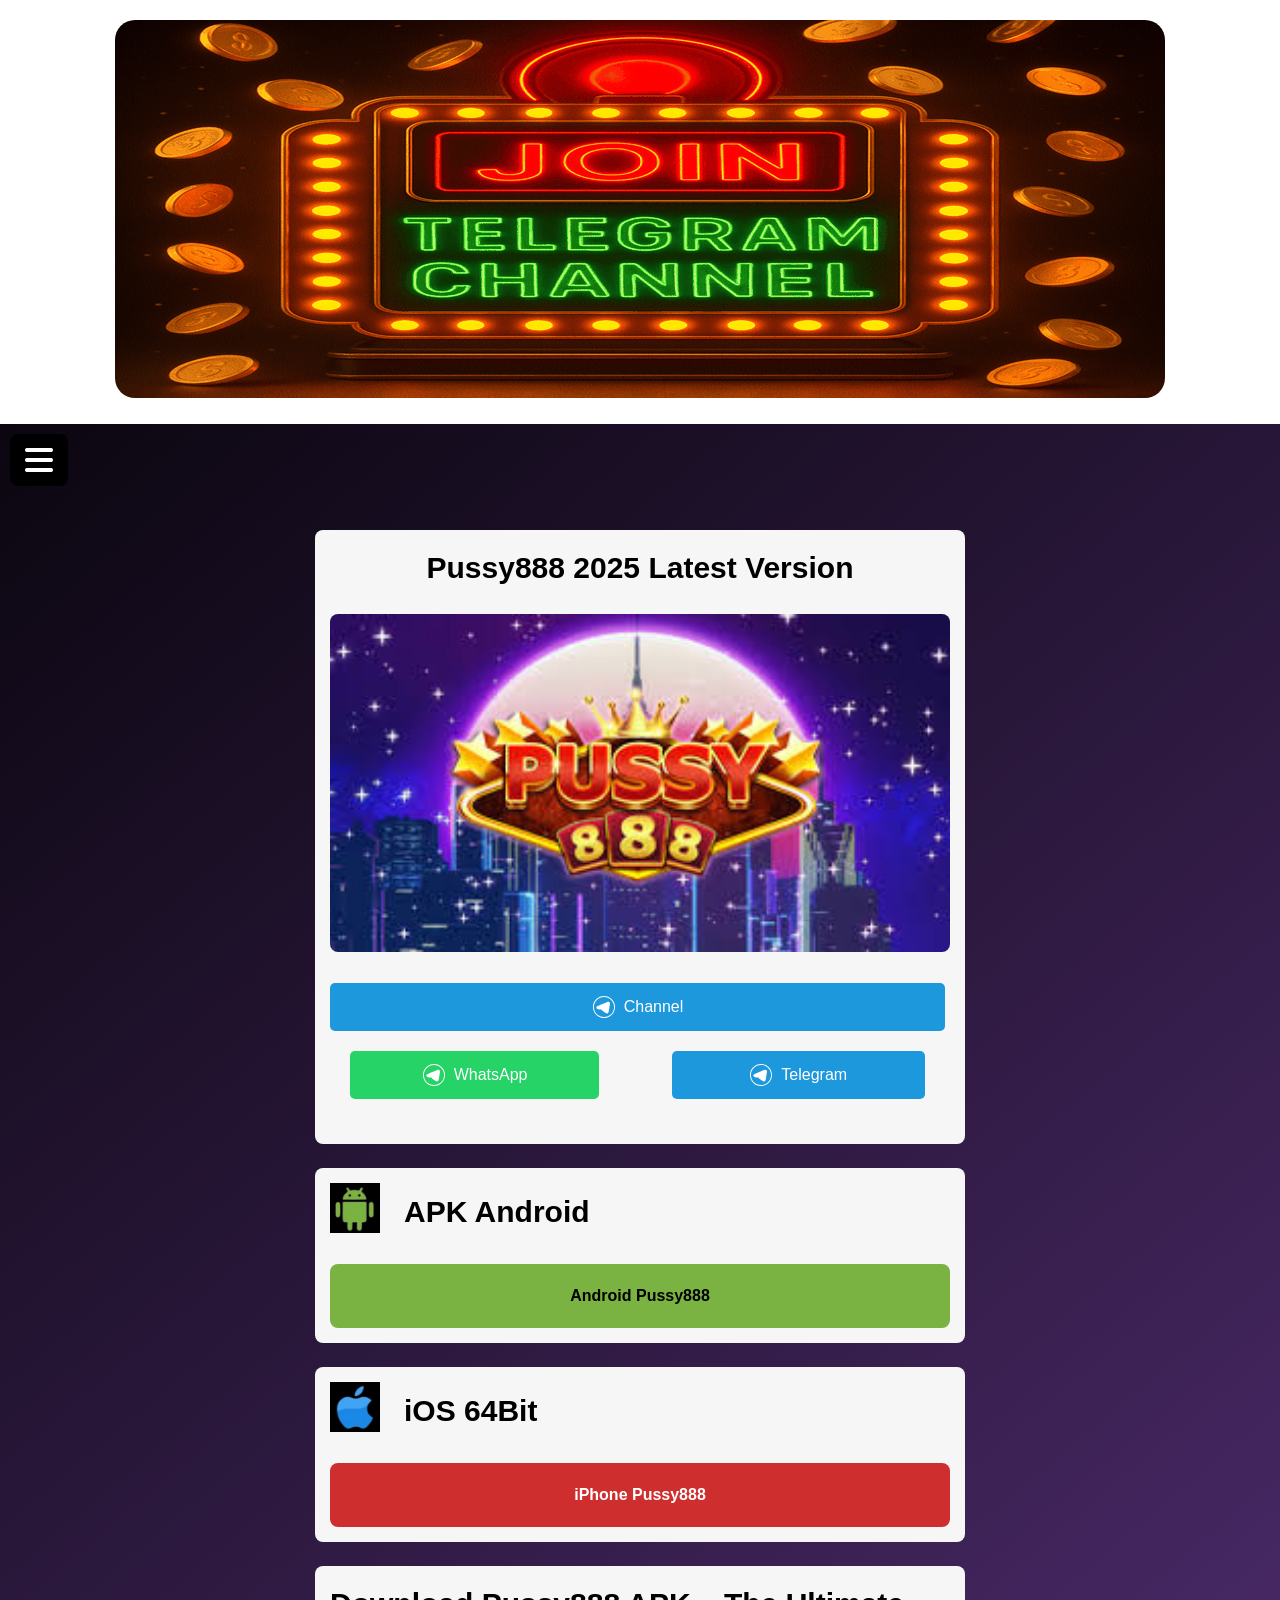
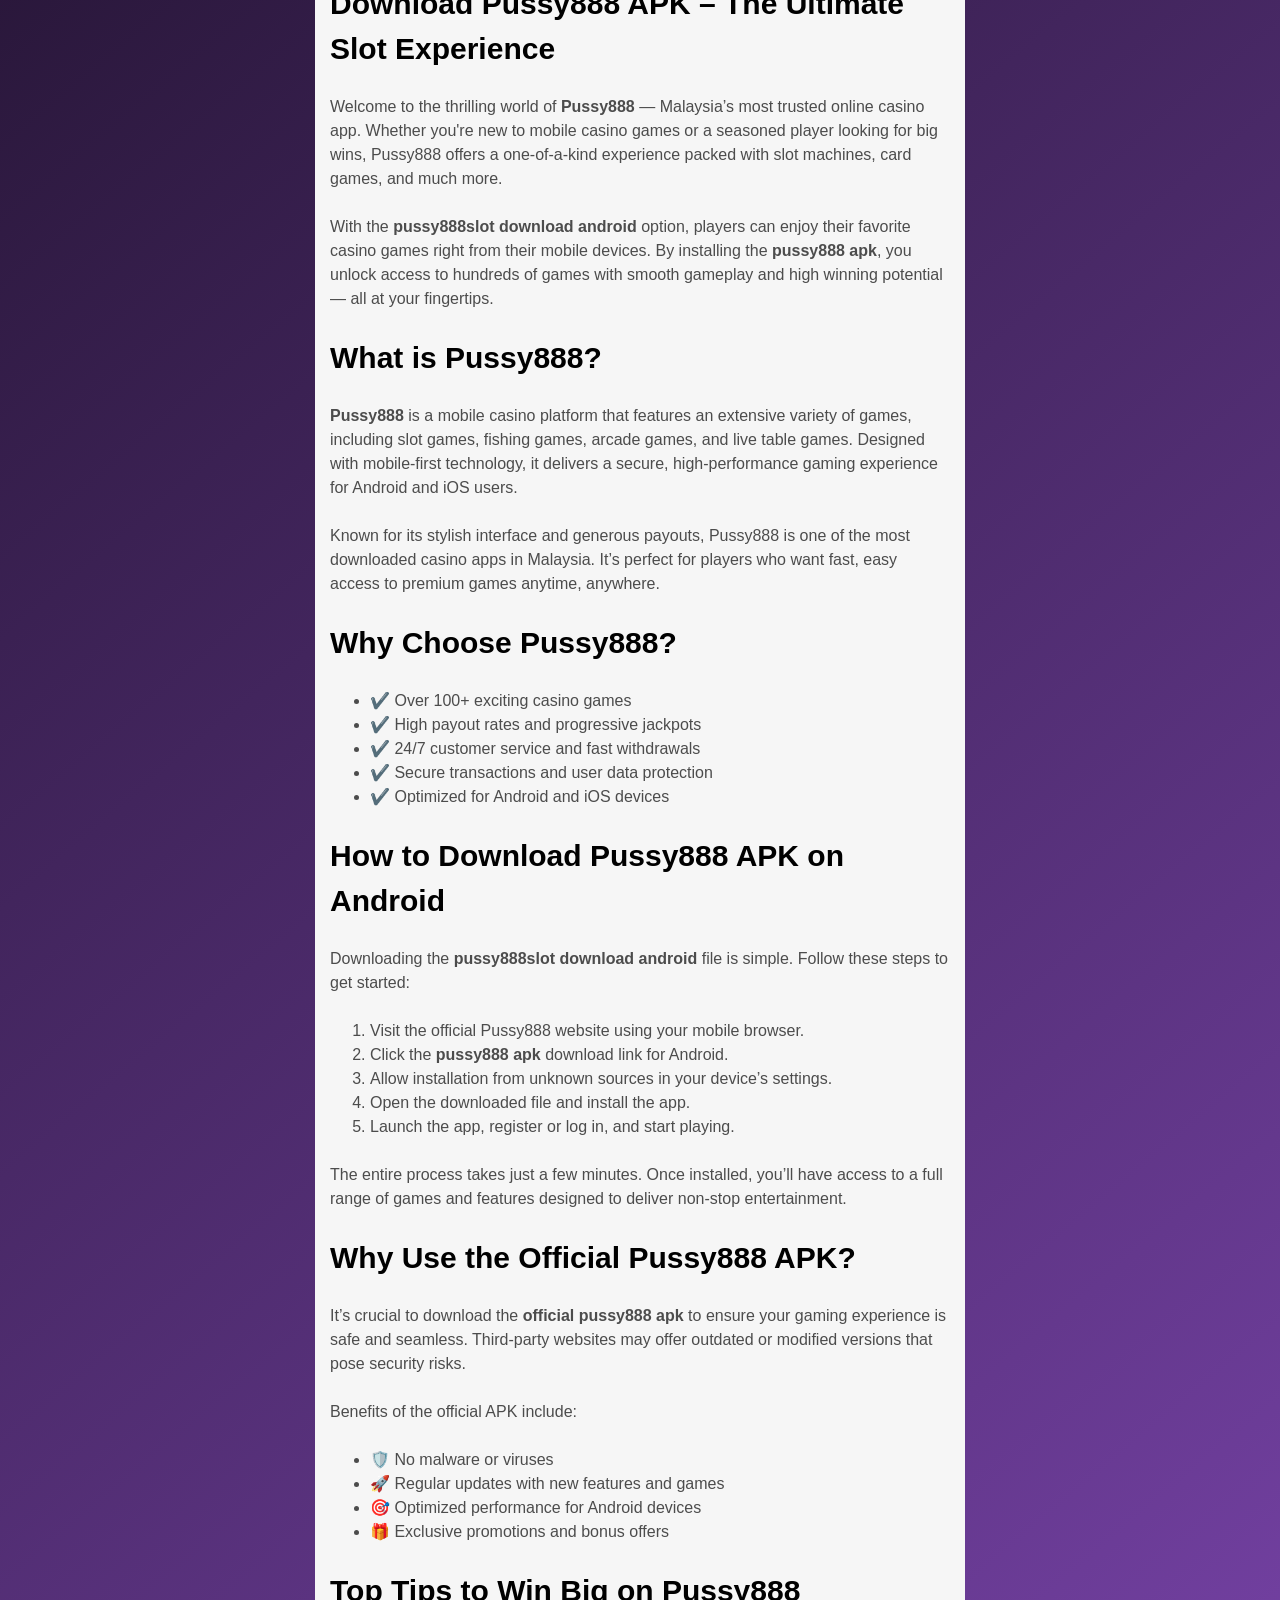
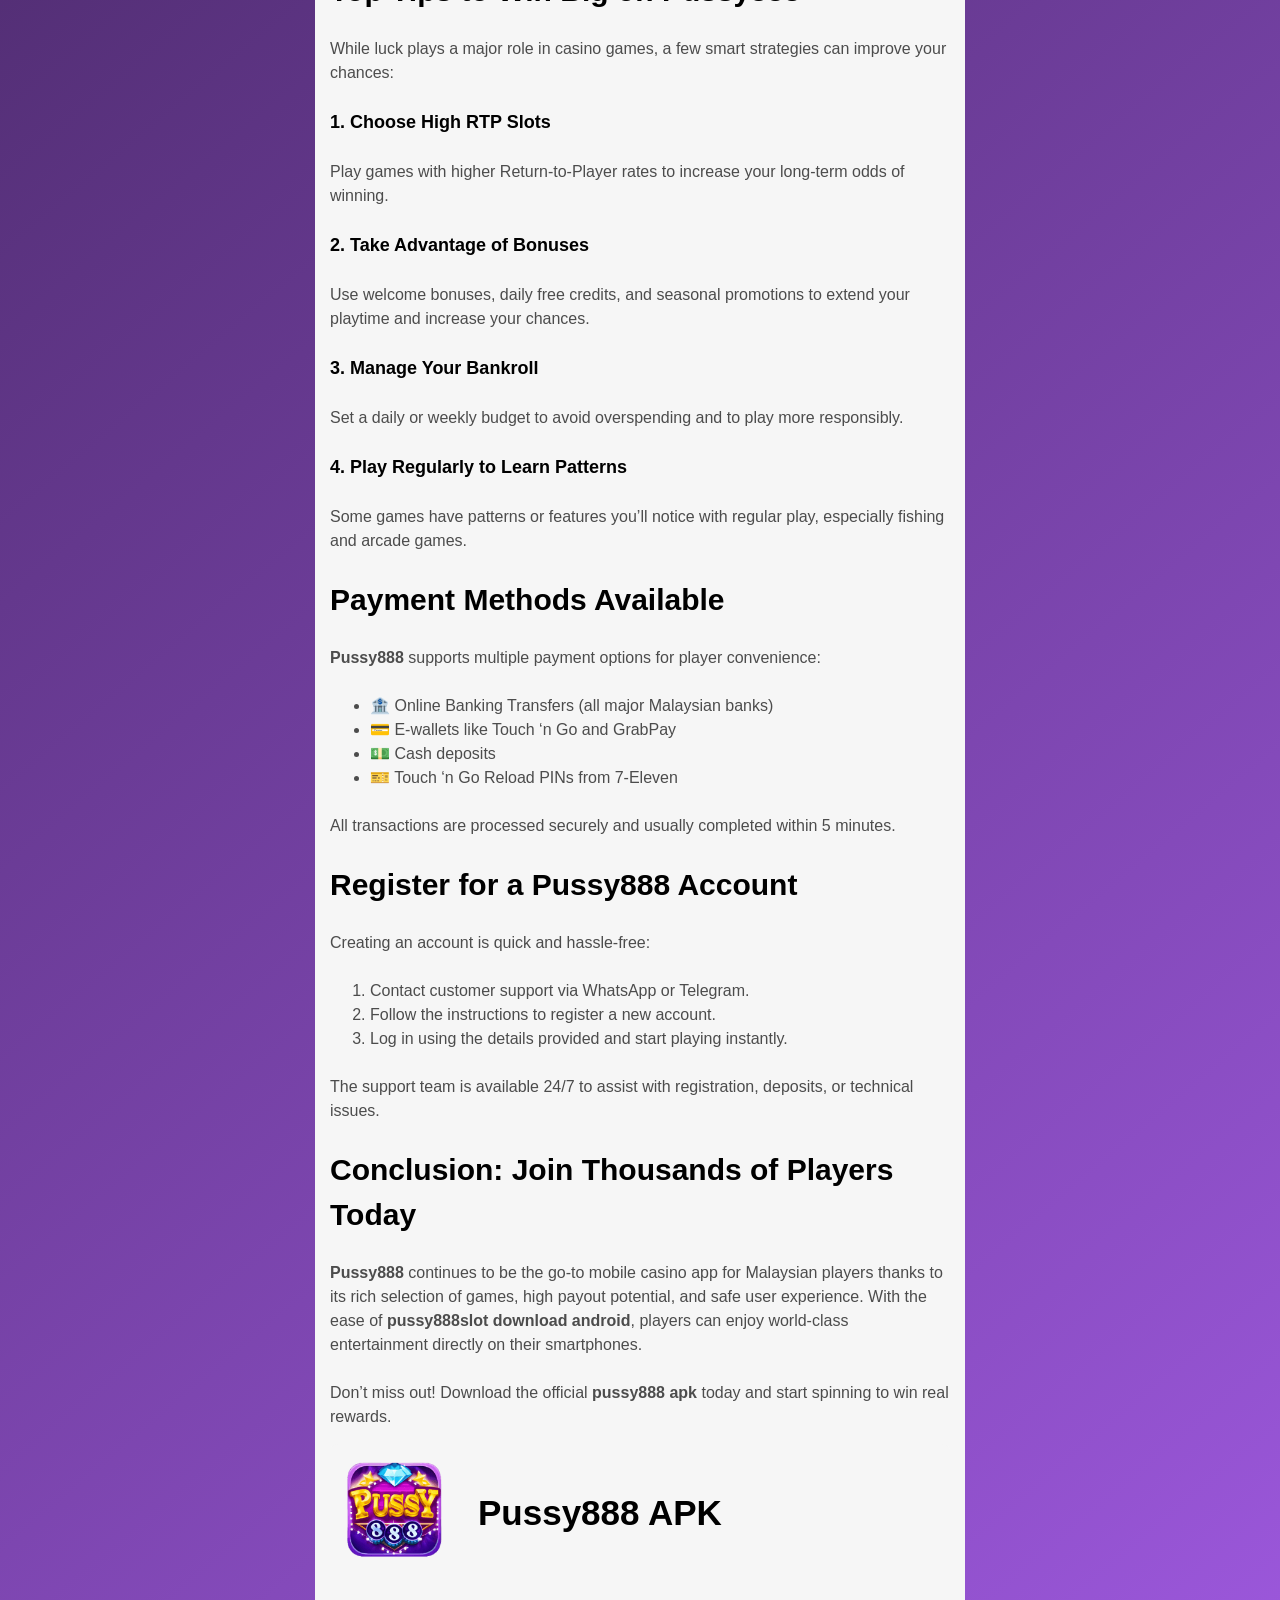
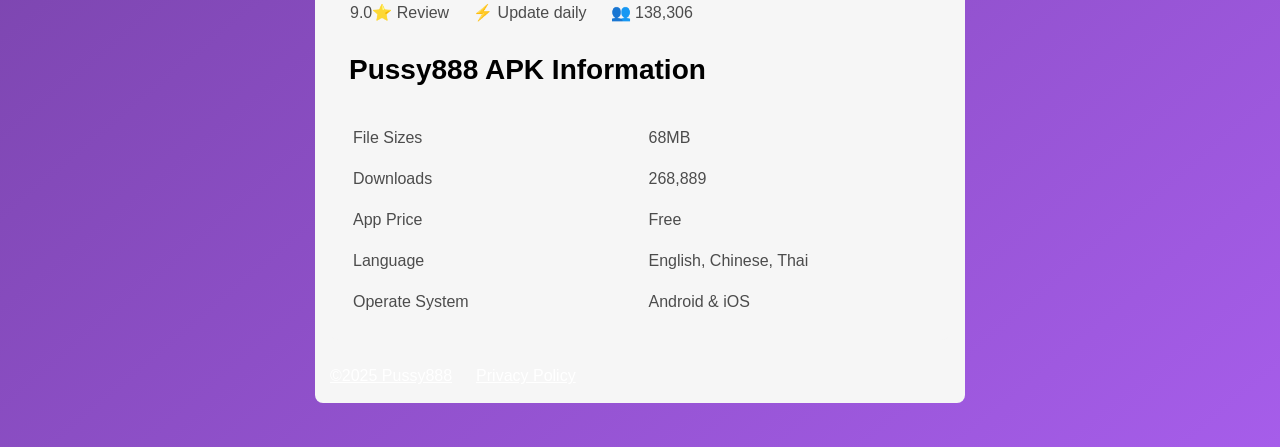
==== commit 8a9d349a: "index" ====
--- a/pussy888.html
+++ b/pussy888.html
@@ -1,6 +1,7 @@
 <!DOCTYPE html>
 <html dir="ltr" lang="en-US" prefix="og: https://ogp.me/ns#">
   <head>
+
     <script async src="https://www.googletagmanager.com/gtag/js?id=G-52BBF54KMW"></script>
     <script>
       window.dataLayer = window.dataLayer || [];
@@ -13,6 +14,10 @@
     <meta name="viewport" content="width=device-width, initial-scale=1" />
     <link href="https://cdnjs.cloudflare.com/ajax/libs/font-awesome/6.5.0/css/all.min.css" rel="stylesheet" />
     <style id="elementor-frontend-css-crit" media="all">
+       #gameMenu {
+    overflow: hidden;
+    transition: all 0.4s ease;
+  }
       .elementor-screen-only,
       .screen-reader-text,
       .screen-reader-text span,
@@ -11874,11 +11879,9 @@
     </style>
 
     <!-- All in One SEO 4.7.9 - aioseo.com -->
-    <title>Pussy888 Official 2025 (Latest Version)</title>
-    <meta
-      name="description"
-      content='Free download Pussy888 Slot APK Client "Official Version" ✨ Have an easy installation to your Android or iOS devices with our step-by-step tutorial video.'
-    />
+    <title>AllGame | Pussy888 Official 2025 (Latest Version)</title>
+    <meta name="google-site-verification" content="kJhw3koV_kXgl2Ag36VFkgetrwkiq_3cfzjGw_Acp-Y" />
+    <meta name="description" content="Download Pussy888 APK for Android and enjoy the best slot games in Malaysia. Secure, fast and fun with the latest pussy888slot download android version.">
     <meta name="robots" content="max-image-preview:large" />
     <!-- <link rel="canonical" href="https://pussy888-official.com/" /> -->
     <meta name="generator" content="All in One SEO (AIOSEO) 4.7.9" />
@@ -15940,7 +15943,37 @@
                 </div>
               </div>
         </section>
-  
+      </div>
+      <div style="text-align:left; margin-top: 10px; padding-left: 10px; position: relative; z-index: 10001;">
+        <i id="menuToggle" class="fas fa-bars fa-2x"
+           style="cursor: pointer; color: #fff; background:#000; padding: 10px 15px; border-radius: 8px;">
+        </i>
+      </div>
+      
+      <!-- Full-Screen Overlay Menu -->
+      <div id="fullScreenMenu" style="
+        display: none;
+        position: fixed;
+        top: 70px; /* appears below the bar icon */
+        left: 0;
+        width: 100%;
+        height: calc(100% - 70px);
+        background-color: #111;
+        z-index: 9999;
+        padding: 40px 20px;
+        box-sizing: border-box;
+        overflow-y: auto;
+        text-align: center;
+      ">
+        <a href="index.html" style="display:block; color:#fff; padding:20px; font-size: 24px; text-decoration:none;">
+          <i class="fas fa-dice"></i> Mega888
+        </a>
+        <a href="pussy888.html" style="display:block; color:#fff; padding:20px; font-size: 24px; text-decoration:none;">
+          <i class="fas fa-cat"></i> Pussy888
+        </a>
+        <a href="index.html" style="display:block; color:#fff; padding:20px; font-size: 24px; text-decoration:none;">
+          <i class="fas fa-kiss-wink-heart"></i> Kiss918
+        </a>
       </div>
     <div class="wp-site-blocks">
       <div
@@ -16222,304 +16255,98 @@
             padding-left: 15px;
           "
         >
-        <h1>Download Pussy888 APK & iOS – The Best Slot Game</h1>
+        <h1>Download Pussy888 APK – The Ultimate Slot Experience</h1>
 
-        <p>
-          Looking for the most trusted online casino app in Malaysia? <a href="https://allgame99.com/pussy888.com"><strong>Pussy888</strong></a> is one of the top-rated slot platforms offering hundreds of exciting games. Whether you're a beginner or a seasoned player, the <strong>Pussy888</strong> app delivers non-stop entertainment with high payouts and a user-friendly interface.
-        </p>
-        
-        <p>
-          With our latest <strong>pussy888slot download android</strong> version, you can easily enjoy seamless gameplay on your mobile device. The app is fully optimized for Android users, providing a smooth and secure gaming experience. Forget about browser limitations — just download, install, and start spinning to win real rewards.
-        </p>
-      
-        <p>
-          Our official <strong>pussy888 apk</strong> is 100% safe and virus-free. We update the APK regularly to ensure the latest features and improved performance. Plus, we offer 24/7 customer support and instant withdrawals for a worry-free gaming experience. 
-        </p>
-      
-        <p>
-          Don’t miss your chance to explore popular slots, card games, and fishing games on one powerful platform. Thousands of Malaysian players trust <strong>Pussy888</strong> for daily fun and big wins. Join them now!
-        </p>
-          <h2 class="wp-block-heading">What is Pussy888?</h2>
+  <p>Welcome to the thrilling world of <strong>Pussy888</strong> — Malaysia’s most trusted online casino app. Whether you're new to mobile casino games or a seasoned player looking for big wins, Pussy888 offers a one-of-a-kind experience packed with slot machines, card games, and much more.</p>
 
-          <p class="">
-            <strong
-              ><a href="https://pussy888-official.com/">Pussy888</a></strong
-            >
-            is a popular online gaming platform that offers a wide range of
-            exciting casino-style games, including <em>slot games</em>,
-            <em>table games</em>, <em>arcade games</em>, and more. It’s known
-            for its user-friendly interface, making it easy for both beginners
-            and experienced players to navigate and enjoy.
-          </p>
+  <p>With the <strong>pussy888slot download android</strong> option, players can enjoy their favorite casino games right from their mobile devices. By installing the <strong>pussy888 apk</strong>, you unlock access to hundreds of games with smooth gameplay and high winning potential — all at your fingertips.</p>
 
-          <p class="">
-            Pussy888 provides players with an immersive gaming experience with a
-            variety of game options, high-quality graphics, and frequent
-            updates. The platform offers a secure and reliable environment for
-            online gambling, ensuring fair play and safe transactions. Whether
-            you&#8217;re looking for entertainment or aiming for big wins,
-            Pussy888 delivers an engaging and dynamic experience for all types
-            of players.
-          </p>
+  <h2>What is Pussy888?</h2>
 
-          <h2 class="wp-block-heading">
-            Why download Pussy888 APK with Official Latest Version?
-          </h2>
+  <p><strong>Pussy888</strong> is a mobile casino platform that features an extensive variety of games, including slot games, fishing games, arcade games, and live table games. Designed with mobile-first technology, it delivers a secure, high-performance gaming experience for Android and iOS users.</p>
 
-          <p class="">
-            Downloading the Pussy888 APK from the official source ensures that
-            you&#8217;re getting the authentic and latest version of the app. By
-            choosing the original version, you avoid potential risks like
-            malware or outdated software, which can lead to a poor gaming
-            experience or security issues. The official
-            <strong
-              ><a href="https://pussy888-official.com/">Pussy888 APK</a></strong
-            >
-            platform regularly updates the APK, fixing bugs, adding new
-            features, and improving performance, so you always get the best
-            gaming experience. Make sure to download from the official website
-            to enjoy top-notch gaming environment.
-          </p>
+  <p>Known for its stylish interface and generous payouts, Pussy888 is one of the most downloaded casino apps in Malaysia. It’s perfect for players who want fast, easy access to premium games anytime, anywhere.</p>
 
-          <h2 class="wp-block-heading">
-            How to Win at Pussy888? How to Maximize Your Chances
-          </h2>
+  <h2>Why Choose Pussy888?</h2>
 
-          <p class="">
-            Winning at
-            <strong
-              ><a href="https://pussy888-official.com">puss888slot</a></strong
-            >
-            is possible, but it depends on the type of game and your strategy.
-            Here are a few tips to help improve your chances:
-          </p>
+  <ul>
+    <li>✔️ Over 100+ exciting casino games</li>
+    <li>✔️ High payout rates and progressive jackpots</li>
+    <li>✔️ 24/7 customer service and fast withdrawals</li>
+    <li>✔️ Secure transactions and user data protection</li>
+    <li>✔️ Optimized for Android and iOS devices</li>
+  </ul>
 
-          <ol class="wp-block-list">
-            <li class="">
-              Start with Luck-Based Games: For beginners,
-              <em>slot games</em> are great choices as they rely more on luck
-              than skill. Focus on enjoying the experience and learning the
-              mechanics of the games.
-            </li>
+  <h2>How to Download Pussy888 APK on Android</h2>
 
-            <li class="">
-              Learn the Rules: Understanding the rules of <em>ocean king</em>,
-              <em>baccarat</em> and <em>roulette</em> will give you a better
-              edge. These games require some strategy, so take time to practice
-              and build your knowledge.
-            </li>
+  <p>Downloading the <strong>pussy888slot download android</strong> file is simple. Follow these steps to get started:</p>
 
-            <li class="">
-              Set a Budget: To avoid losing more than you can afford, set a
-              budget and stick to it. Responsible gaming helps you manage risks
-              while still having fun.
-            </li>
+  <ol>
+    <li>Visit the official Pussy888 website using your mobile browser.</li>
+    <li>Click the <strong>pussy888 apk</strong> download link for Android.</li>
+    <li>Allow installation from unknown sources in your device’s settings.</li>
+    <li>Open the downloaded file and install the app.</li>
+    <li>Launch the app, register or log in, and start playing.</li>
+  </ol>
 
-            <li class="">
-              Play Regularly: The more you play, the better you’ll understand
-              game mechanics and patterns, especially in skill-based games.
-            </li>
+  <p>The entire process takes just a few minutes. Once installed, you’ll have access to a full range of games and features designed to deliver non-stop entertainment.</p>
 
-            <li class="">
-              Take Advantage of Promotions: Keep an eye on any special
-              promotions or bonuses on the Pussy888 platform that can help boost
-              your bankroll.
-            </li>
-          </ol>
+  <h2>Why Use the Official Pussy888 APK?</h2>
 
-          <p class="">
-            While winning is never guaranteed, following these tips will enhance
-            your chances and ensure a better gaming experience.
-          </p>
+  <p>It’s crucial to download the <strong>official pussy888 apk</strong> to ensure your gaming experience is safe and seamless. Third-party websites may offer outdated or modified versions that pose security risks.</p>
 
-          <h2 class="wp-block-heading">
-            How to Download &amp; Install Pussy888 Slot APK
-          </h2>
+  <p>Benefits of the official APK include:</p>
+  <ul>
+    <li>🛡️ No malware or viruses</li>
+    <li>🚀 Regular updates with new features and games</li>
+    <li>🎯 Optimized performance for Android devices</li>
+    <li>🎁 Exclusive promotions and bonus offers</li>
+  </ul>
 
-          <p class="">
-            To get Pussy888 Slot Game APK on Android and iOS devices, follow
-            these steps:
-          </p>
+  <h2>Top Tips to Win Big on Pussy888</h2>
 
-          <p class="">
-            <strong
-              ><a href="https://pussy888-official.com"
-                >puss888slot download android</a
-              ></strong
-            >
-            :
-          </p>
+  <p>While luck plays a major role in casino games, a few smart strategies can improve your chances:</p>
 
-          <ol class="wp-block-list">
-            <li class="">
-              Visit the Official Website: Go to the official Pussy888 apk
-              download page.
-            </li>
+  <h3>1. Choose High RTP Slots</h3>
+  <p>Play games with higher Return-to-Player rates to increase your long-term odds of winning.</p>
 
-            <li class="">
-              Download the APK File: Click the download link for the Pussy888
-              APK.
-            </li>
+  <h3>2. Take Advantage of Bonuses</h3>
+  <p>Use welcome bonuses, daily free credits, and seasonal promotions to extend your playtime and increase your chances.</p>
 
-            <li class="">
-              Install the APK: Open the downloaded APK file.
-              <ul class="wp-block-list">
-                <li class="">
-                  You may see a warning from Google Play Protect. To proceed,
-                  click <em>More Information</em> and then tap
-                  <em>Install Anyway</em>.
-                </li>
+  <h3>3. Manage Your Bankroll</h3>
+  <p>Set a daily or weekly budget to avoid overspending and to play more responsibly.</p>
 
-                <li class="">
-                  If prompted, enter your device’s
-                  <em>lock screen password</em> to confirm the installation.
-                </li>
-              </ul>
-            </li>
+  <h3>4. Play Regularly to Learn Patterns</h3>
+  <p>Some games have patterns or features you’ll notice with regular play, especially fishing and arcade games.</p>
 
-            <li class="">
-              Complete the Installation: Wait for the installation to finish,
-              and you&#8217;re ready to play!
-            </li>
-          </ol>
+  <h2>Payment Methods Available</h2>
 
-          <p class="">
-            <strong
-              ><a href="https://pussy888-official.com"
-                >puss888slot download iOS</a
-              ></strong
-            >:
-          </p>
+  <p><strong>Pussy888</strong> supports multiple payment options for player convenience:</p>
+  <ul>
+    <li>🏦 Online Banking Transfers (all major Malaysian banks)</li>
+    <li>💳 E-wallets like Touch ‘n Go and GrabPay</li>
+    <li>💵 Cash deposits</li>
+    <li>🎫 Touch ‘n Go Reload PINs from 7-Eleven</li>
+  </ul>
 
-          <ol class="wp-block-list">
-            <li class="">
-              Visit the Official Website: Go to the Pussy888 APK download page.
-            </li>
+  <p>All transactions are processed securely and usually completed within 5 minutes.</p>
 
-            <li class="">
-              <em>Download the iOS Version</em>: Click the download link for the
-              iOS version of Pussy888.
-            </li>
+  <h2>Register for a Pussy888 Account</h2>
 
-            <li class="">
-              Trust the Developer: After the app is installed, go to
-              <em>Settings &gt; General &gt; Device Management</em>. Find the
-              developer&#8217;s name and tap Trust.
-            </li>
+  <p>Creating an account is quick and hassle-free:</p>
+  <ol>
+    <li>Contact customer support via WhatsApp or Telegram.</li>
+    <li>Follow the instructions to register a new account.</li>
+    <li>Log in using the details provided and start playing instantly.</li>
+  </ol>
 
-            <li class="">
-              Restart Your Phone: After trusting the developer,
-              <em>restart</em> your iOS device to finalize the installation.
-            </li>
-          </ol>
+  <p>The support team is available 24/7 to assist with registration, deposits, or technical issues.</p>
 
-          <p class="">
-            Now, you&#8217;re all set to enjoy the exciting gaming experience on
-            your device!
-          </p>
+  <h2>Conclusion: Join Thousands of Players Today</h2>
 
-          <h2 class="wp-block-heading">
-            Get started to register pussy888 slot login account
-          </h2>
+  <p><strong>Pussy888</strong> continues to be the go-to mobile casino app for Malaysian players thanks to its rich selection of games, high payout potential, and safe user experience. With the ease of <strong>pussy888slot download android</strong>, players can enjoy world-class entertainment directly on their smartphones.</p>
 
-          <figure class="wp-block-image size-full has-custom-border">
-            <img
-              width="656"
-              height="350"
-              src="/images/puss888slot-login.png"
-              alt="puss888slot login"
-              class="wp-image-396"
-              style="border-radius: 8px"
-              srcset="
-                /images/puss888slot-login.png?w=656&amp;ssl=1            656w,
-                /images/puss888slot-login.png?resize=300%2C160&amp;ssl=1 300w
-              "
-              sizes="(max-width: 656px) 100vw, 656px"
-            />
-          </figure>
-
-          <ol class="wp-block-list">
-            <li class="">
-              Contact Customer Support: Reach out to Pussy888 customer service
-              via <em>WhatsApp</em> or <em>Telegram</em>. The support team is
-              available 24/7 and will guide you through the registration
-              process.
-            </li>
-
-            <li class="">
-              Follow the Instructions: Once you’ve contacted the support team,
-              they will provide you with the necessary instructions to complete
-              your registration.
-            </li>
-
-            <li class="">
-              Receive Your Account Details: After following the instructions,
-              you will receive your
-              <strong
-                ><a href="https://pussy888-official.com"
-                  >puss888slot login</a
-                ></strong
-              >
-              account.
-            </li>
-
-            <li class="">
-              Start Playing: Once your account is set up, you can log in and
-              begin enjoying the exciting games on Pussy888!
-            </li>
-          </ol>
-
-          <p class="">
-            The support team is always ready to assist you, ensuring a smooth
-            and hassle-free registration process.
-          </p>
-
-          <h2 class="wp-block-heading">Payment Methods</h2>
-
-          <p class="">
-            Pussy888 original agent supports various payment methods for
-            seamless transactions, such as:
-          </p>
-
-          <ul class="wp-block-list">
-            <li class="">
-              Online Transfer<strong>:</strong> All major Malaysian banks.
-            </li>
-
-            <li class="">
-              E-wallets<strong>:</strong> Touch &#8216;n Go, GrabPay, and
-              others.
-            </li>
-
-            <li class="">
-              Cash Deposit<strong>:</strong> For players without ewallet.
-            </li>
-
-            <li class="">
-              TNG Pin: Touch &#8216;n Go reload pin Quick &amp; Convenient get
-              by 7-11 store
-            </li>
-          </ul>
-
-          <p class="">
-            Payments are processed within 5 minutes, ensuring a smooth gaming
-            experience.
-          </p>
-
-          <h2 class="wp-block-heading">Conclusion</h2>
-
-          <p class="">
-            Ready to experience the best online gaming platform? Download the
-            <strong
-              ><a href="https://pussy888-official.com"
-                >Pussy888 Latest Version</a
-              ></strong
-            >
-            today and unlock a world of thrilling gameplay. With its secure
-            features and dynamic game options, the Pussy888 guarantees an
-            engaging and safe gaming experience.
-          </p>
-        </div>
+  <p>Don’t miss out! Download the official <strong>pussy888 apk</strong> today and start spinning to win real rewards.</p>
 
         <div
           class="wp-block-group has-tertiary-background-color has-background has-global-padding is-layout-constrained wp-block-group-is-layout-constrained"
@@ -16717,5 +16544,22 @@
       data-cf-beacon='{"rayId":"911aafa7cc4a9fdf","version":"2025.1.0","r":1,"token":"ab0e483c13f24218958c6b086f5ca897","serverTiming":{"name":{"cfExtPri":true,"cfL4":true,"cfSpeedBrain":true,"cfCacheStatus":true}}}'
       crossorigin="anonymous"
     ></script>
+    <script>
+      const toggleBtn = document.getElementById('menuToggle');
+      const fullMenu = document.getElementById('fullScreenMenu');
+    
+      toggleBtn.addEventListener('click', () => {
+        fullMenu.style.display = (fullMenu.style.display === 'block') ? 'none' : 'block';
+      });
+    
+      // Optional: close if clicked outside (or add a close button inside)
+      document.addEventListener('click', function(e) {
+        if (!toggleBtn.contains(e.target) && !fullMenu.contains(e.target)) {
+          fullMenu.style.display = 'none';
+        }
+      });
+    </script>
+    
+    
   </body>
 </html>
